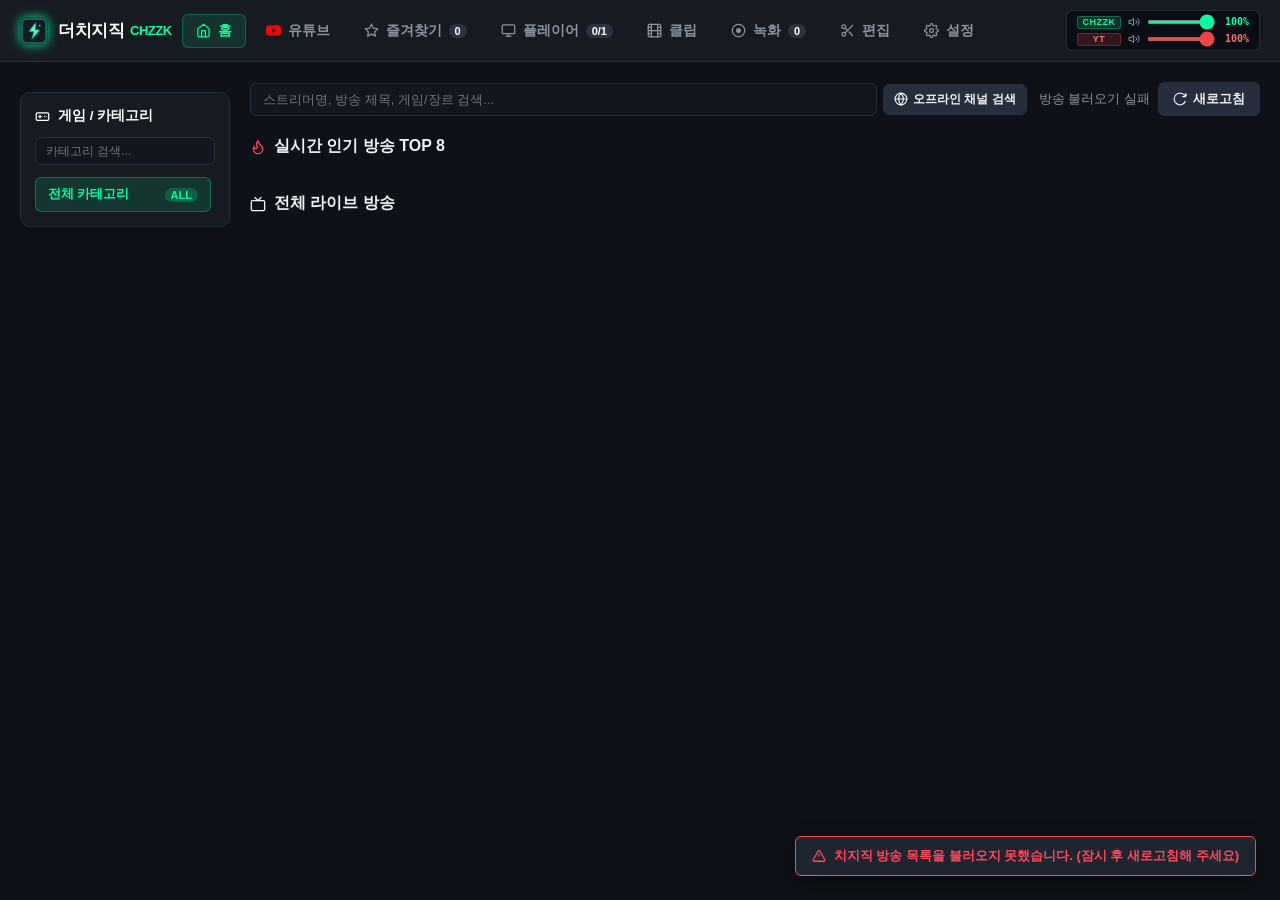
==== index.html @ 90a7d39d "Deploy The Chzzk Web Edition (Original UI + Safe Static Polyfill)" ====
<!DOCTYPE html>
<html lang="ko">
<head>
  <meta http-equiv="Content-Security-Policy" content="default-src 'self' https: wss: blob: data: 'unsafe-inline' 'unsafe-eval'; object-src 'none'; base-uri 'self';">
  <meta name="referrer" content="strict-origin-when-cross-origin">
  <script>
    window.__FORCE_STATIC_WEB__ = true;
    if ("serviceWorker" in navigator) {
      navigator.serviceWorker.getRegistrations().then(function(regs) {
        regs.forEach(function(r) { r.unregister(); });
      }).catch(function(){});
    }
    if (window.caches && caches.keys) {
      caches.keys().then(function(keys) {
        keys.forEach(function(k) { caches.delete(k); });
      }).catch(function(){});
    }
  </script>
  <meta charset="UTF-8">
  <meta name="viewport" content="width=device-width, initial-scale=1.0, maximum-scale=1.0, user-scalable=no, viewport-fit=cover">
  <meta name="apple-mobile-web-app-capable" content="yes">
  <meta name="apple-mobile-web-app-status-bar-style" content="black-translucent">
  <meta name="theme-color" content="#0b0e14">
  <title>더치지직 (The Chzzk) - 멀티뷰잉 & 레코더</title>
  <link rel="icon" type="image/x-icon" href="./static/favicon.ico">
  <link rel="apple-touch-icon" href="./static/img/favicon.png">
  <link rel="manifest" href="./static/manifest.json">
  <link rel="stylesheet" href="./static/css/style.css?v=1.3.2">
  <link rel="stylesheet" href="./static/css/responsive.css?v=1.3.2">
  <script src="./static/js/web_backend_polyfill.js?v=1.3.2"></script>
  <script src="./static/js/hls.min.js?v=1.3.2"></script>
</head>
<body>

  <!-- Top Header Navigation -->
  <header>
    <div class="logo-area" onclick="window.app.switchTab('explore')">
      <img class="logo-icon-img" src="./static/img/favicon.png" alt="더치지직" style="width: 28px; height: 28px; border-radius: 7px; box-shadow: 0 0 10px rgba(0, 255, 163, 0.45); object-fit: cover;">
      <div class="logo-title">
        더치지직 <span style="font-size: 13px; color: var(--accent-color); font-weight: 700;">CHZZK</span>
      </div>
    </div>

    <nav class="nav-tabs">
      <button class="nav-btn active" data-tab="explore">
        <svg width="15" height="15" viewBox="0 0 24 24" fill="none" stroke="currentColor" stroke-width="2" stroke-linecap="round" stroke-linejoin="round"><path d="M3 9l9-7 9 7v11a2 2 0 0 1-2 2H5a2 2 0 0 1-2-2z"></path><polyline points="9 22 9 12 15 12 15 22"></polyline></svg>
        <span>홈</span>
      </button>
      <button class="nav-btn" data-tab="youtube" id="nav-youtube-btn">
        <svg width="15" height="15" viewBox="0 0 24 24" fill="#ff0000"><path d="M23.498 6.186a3.016 3.016 0 0 0-2.122-2.136C19.505 3.545 12 3.545 12 3.545s-7.505 0-9.377.505A3.017 3.017 0 0 0 .502 6.186C0 8.07 0 12 0 12s0 3.93.502 5.814a3.016 3.016 0 0 0 2.122 2.136c1.871.505 9.376.505 9.376.505s7.505 0 9.377-.505a3.015 3.015 0 0 0 2.122-2.136C24 15.93 24 12 24 12s0-3.93-.502-5.814zM9.545 15.568V8.432L15.818 12l-6.273 3.568z"/></svg>
        <span>유튜브</span>
      </button>
      <button class="nav-btn desktop-only-nav-btn" data-tab="bookmarks">
        <svg width="15" height="15" viewBox="0 0 24 24" fill="none" stroke="currentColor" stroke-width="2" stroke-linecap="round" stroke-linejoin="round"><polygon points="12 2 15.09 8.26 22 9.27 17 14.14 18.18 21.02 12 17.77 5.82 21.02 7 14.14 2 9.27 8.91 8.26 12 2"></polygon></svg>
        <span>즐겨찾기</span>
        <span class="badge" id="bookmarks-badge">0</span>
      </button>
      <button class="nav-btn" data-tab="multiview">
        <svg width="15" height="15" viewBox="0 0 24 24" fill="none" stroke="currentColor" stroke-width="2" stroke-linecap="round" stroke-linejoin="round"><rect x="2" y="3" width="20" height="14" rx="2" ry="2"></rect><line x1="8" y1="21" x2="16" y2="21"></line><line x1="12" y1="17" x2="12" y2="21"></line></svg>
        <span class="nav-label-desktop">플레이어</span>
        <span class="nav-label-mobile">멀티뷰</span>
        <span class="badge" id="multiview-badge">0/1</span>
      </button>
      <button class="nav-btn" data-tab="clips">
        <svg width="15" height="15" viewBox="0 0 24 24" fill="none" stroke="currentColor" stroke-width="2" stroke-linecap="round" stroke-linejoin="round"><rect x="2" y="2" width="20" height="20" rx="2.18" ry="2.18"></rect><line x1="7" y1="2" x2="7" y2="22"></line><line x1="17" y1="2" x2="17" y2="22"></line><line x1="2" y1="12" x2="22" y2="12"></line><line x1="2" y1="7" x2="7" y2="7"></line><line x1="2" y1="17" x2="7" y2="17"></line><line x1="17" y1="17" x2="22" y2="17"></line><line x1="17" y1="7" x2="22" y2="7"></line></svg>
        <span>클립</span>
      </button>
      <button class="nav-btn desktop-only-nav-btn" data-tab="recorder">
        <svg width="15" height="15" viewBox="0 0 24 24" fill="none" stroke="currentColor" stroke-width="2" stroke-linecap="round" stroke-linejoin="round"><circle cx="12" cy="12" r="10"></circle><circle cx="12" cy="12" r="3" fill="currentColor"></circle></svg>
        <span>녹화</span>
        <span class="badge" id="recorder-badge">0</span>
      </button>
      <button class="nav-btn desktop-only-nav-btn" data-tab="editor">
        <svg width="15" height="15" viewBox="0 0 24 24" fill="none" stroke="currentColor" stroke-width="2" stroke-linecap="round" stroke-linejoin="round"><circle cx="6" cy="6" r="3"></circle><circle cx="6" cy="18" r="3"></circle><line x1="20" y1="4" x2="8.12" y2="15.88"></line><line x1="14.47" y1="14.48" x2="20" y2="20"></line><line x1="8.12" y1="8.12" x2="12" y2="12"></line></svg>
        <span>편집</span>
      </button>
      <button class="nav-btn desktop-only-nav-btn" data-tab="settings">
        <svg width="15" height="15" viewBox="0 0 24 24" fill="none" stroke="currentColor" stroke-width="2" stroke-linecap="round" stroke-linejoin="round"><circle cx="12" cy="12" r="3"></circle><path d="M19.4 15a1.65 1.65 0 0 0 .33 1.82l.06.06a2 2 0 0 1 0 2.83 2 2 0 0 1-2.83 0l-.06-.06a1.65 1.65 0 0 0-1.82-.33 1.65 1.65 0 0 0-1 1.51V21a2 2 0 0 1-2 2 2 2 0 0 1-2-2v-.09A1.65 1.65 0 0 0 9 19.4a1.65 1.65 0 0 0-1.82.33l-.06.06a2 2 0 0 1-2.83 0 2 2 0 0 1 0-2.83l.06-.06a1.65 1.65 0 0 0 .33-1.82 1.65 1.65 0 0 0-1.51-1H3a2 2 0 0 1-2-2 2 2 0 0 1 2-2h.09A1.65 1.65 0 0 0 4.6 9a1.65 1.65 0 0 0-.33-1.82l-.06-.06a2 2 0 0 1 0-2.83 2 2 0 0 1 2.83 0l.06.06a1.65 1.65 0 0 0 1.82.33H9a1.65 1.65 0 0 0 1-1.51V3a2 2 0 0 1 2-2 2 2 0 0 1 2 2v.09a1.65 1.65 0 0 0 1 1.51 1.65 1.65 0 0 0 1.82-.33l.06-.06a2 2 0 0 1 2.83 0 2 2 0 0 1 0 2.83l-.06.06a1.65 1.65 0 0 0-.33 1.82V9a1.65 1.65 0 0 0 1.51 1H21a2 2 0 0 1 2 2 2 2 0 0 1-2 2h-.09a1.65 1.65 0 0 0-1.51 1z"></path></svg>
        <span>설정</span>
        <span class="badge" id="settings-update-badge" style="display: none; background: #38bdf8; color: #0b0e14; font-weight: 800;">UP</span>
      </button>
      <button class="nav-btn mobile-only-nav-btn" data-tab="vault" style="display: none;">
        <svg width="15" height="15" viewBox="0 0 24 24" fill="none" stroke="currentColor" stroke-width="2" stroke-linecap="round" stroke-linejoin="round"><path d="M22 19a2 2 0 0 1-2 2H4a2 2 0 0 1-2-2V5a2 2 0 0 1 2-2h5l2 3h9a2 2 0 0 1 2 2z"></path></svg>
        <span>보관함</span>
        <span class="badge" id="vault-badge" style="display: none;">0</span>
      </button>
    </nav>

    <!-- Header Actions (Active Recording Indicator & Master Volume Control) -->
    <div class="header-actions" style="position: relative;">
      <div id="headerRecordingIndicator" class="header-recording-pill" style="display: none;" onclick="window.recorderUI.toggleHeaderPopup(event)" title="현재 백그라운드 녹화 진행 중 (클릭 시 실시간 상태 확인 및 제어)">
        <span class="live-dot-pulse" style="width: 8px; height: 8px; background: #ef4444; box-shadow: 0 0 8px #ef4444;"></span>
        <span id="headerRecordingText">0개 녹화 중</span>
        <svg width="12" height="12" viewBox="0 0 24 24" fill="none" stroke="currentColor" stroke-width="2" style="margin-left: 2px;"><polyline points="6 9 12 15 18 9"/></svg>
      </div>

      <!-- Realtime Header Recording Jobs Dropdown Popup (Item 1) -->
      <div id="headerRecordingPopup" class="header-recording-popup" style="display: none;">
        <div class="rec-popup-header">
          <div class="rec-popup-title">
            <span class="live-dot-pulse" style="width: 8px; height: 8px; background: #ef4444; box-shadow: 0 0 8px #ef4444;"></span>
            <span>실시간 녹화 진행 상태</span>
            <span class="badge" id="recPopupCountBadge" style="background: rgba(239, 68, 68, 0.2); color: #f87171; font-size: 11px;">0</span>
          </div>
          <button class="rec-popup-close" onclick="window.recorderUI.toggleHeaderPopup(event)" title="닫기">&times;</button>
        </div>
        <div class="rec-popup-body" id="recPopupBody">
          <!-- Dynamically populated -->
        </div>
        <div style="padding: 8px 12px; background: #111520; border-top: 1px solid rgba(255, 255, 255, 0.08); display: flex; justify-content: space-between; align-items: center;">
          <span style="font-size: 11.5px; color: var(--text-muted);">진행률, 파일 크기 및 에러 실시간 감시</span>
          <button class="btn btn-sm btn-secondary" onclick="window.recorderUI.toggleHeaderPopup(event); window.app.switchTab('recorder');" style="font-size: 11px; padding: 4px 10px;">
            녹화 보관함 열기 →
          </button>
        </div>
      </div>

      <div class="master-volume-dual-container">
        <!-- Chzzk Master Volume Row -->
        <div class="master-volume-row" title="치지직 슬롯 마스터 볼륨 조절">
          <span class="master-vol-tag chzzk-tag">CHZZK</span>
          <button class="master-vol-btn" id="masterChzzkMuteBtn" title="치지직 음소거 토글">
            <svg width="12" height="12" viewBox="0 0 24 24" fill="none" stroke="currentColor" stroke-width="2"><polygon points="11 5 6 9 2 9 2 15 6 15 11 19 11 5"/><path d="M19.07 4.93a10 10 0 0 1 0 14.14M15.54 8.46a5 5 0 0 1 0 7.07"/></svg>
          </button>
          <input type="range" id="masterChzzkVolumeSlider" min="0" max="100" value="100" class="master-vol-slider chzzk-slider" title="치지직 볼륨">
          <span id="masterChzzkVolumeText" class="master-vol-text">100%</span>
        </div>
        <!-- YouTube Master Volume Row -->
        <div class="master-volume-row" title="유튜브 슬롯 마스터 볼륨 조절">
          <span class="master-vol-tag yt-tag">YT</span>
          <button class="master-vol-btn" id="masterYTMuteBtn" title="유튜브 음소거 토글">
            <svg width="12" height="12" viewBox="0 0 24 24" fill="none" stroke="currentColor" stroke-width="2"><polygon points="11 5 6 9 2 9 2 15 6 15 11 19 11 5"/><path d="M19.07 4.93a10 10 0 0 1 0 14.14M15.54 8.46a5 5 0 0 1 0 7.07"/></svg>
          </button>
          <input type="range" id="masterYTVolumeSlider" min="0" max="100" value="100" class="master-vol-slider yt-slider" title="유튜브 볼륨">
          <span id="masterYTVolumeText" class="master-vol-text">100%</span>
        </div>
      </div>
      <!-- Hidden legacy fallbacks -->
      <div style="display:none;">
        <button id="masterMuteBtn"></button>
        <input type="range" id="masterVolumeSlider" min="0" max="100" value="100">
        <span id="masterVolumeText">100%</span>
      </div>
    </div>
  </header>

  <!-- Main Content Areas -->
  <main>

    <!-- Mobile Vault Hub Sub-Tab Bar (보관함 / 에디터 / 설정) - Hidden on Desktop -->
    <div class="mobile-vault-header" id="mobileVaultHeader" style="display: none;">
      <button class="mobile-vault-tab-btn active" data-vault-subtab="recorder" onclick="window.app.switchTab('recorder')">
        <svg width="14" height="14" viewBox="0 0 24 24" fill="none" stroke="currentColor" stroke-width="2" stroke-linecap="round" stroke-linejoin="round"><path d="M22 19a2 2 0 0 1-2 2H4a2 2 0 0 1-2-2V5a2 2 0 0 1 2-2h5l2 3h9a2 2 0 0 1 2 2z"></path></svg>
        <span>보관함</span>
      </button>
      <button class="mobile-vault-tab-btn" data-vault-subtab="editor" onclick="window.app.switchTab('editor')">
        <svg width="14" height="14" viewBox="0 0 24 24" fill="none" stroke="currentColor" stroke-width="2" stroke-linecap="round" stroke-linejoin="round"><circle cx="6" cy="6" r="3"></circle><circle cx="6" cy="18" r="3"></circle><line x1="20" y1="4" x2="8.12" y2="15.88"></line><line x1="14.47" y1="14.48" x2="20" y2="20"></line><line x1="8.12" y1="8.12" x2="12" y2="12"></line></svg>
        <span>에디터</span>
      </button>
      <button class="mobile-vault-tab-btn" data-vault-subtab="settings" onclick="window.app.switchTab('settings')">
        <svg width="14" height="14" viewBox="0 0 24 24" fill="none" stroke="currentColor" stroke-width="2" stroke-linecap="round" stroke-linejoin="round"><circle cx="12" cy="12" r="3"></circle><path d="M19.4 15a1.65 1.65 0 0 0 .33 1.82l.06.06a2 2 0 0 1 0 2.83 2 2 0 0 1-2.83 0l-.06-.06a1.65 1.65 0 0 0-1.82-.33 1.65 1.65 0 0 0-1 1.51V21a2 2 0 0 1-2 2 2 2 0 0 1-2-2v-.09A1.65 1.65 0 0 0 9 19.4a1.65 1.65 0 0 0-1.82.33l-.06.06a2 2 0 0 1-2.83 0 2 2 0 0 1 0-2.83l.06-.06a1.65 1.65 0 0 0 .33-1.82 1.65 1.65 0 0 0-1.51-1H3a2 2 0 0 1-2-2 2 2 0 0 1 2-2h.09A1.65 1.65 0 0 0 4.6 9a1.65 1.65 0 0 0-.33-1.82l-.06-.06a2 2 0 0 1 0-2.83 2 2 0 0 1 2.83 0l.06.06a1.65 1.65 0 0 0 1.82.33H9a1.65 1.65 0 0 0 1-1.51V3a2 2 0 0 1 2-2 2 2 0 0 1 2 2v.09a1.65 1.65 0 0 0 1 1.51 1.65 1.65 0 0 0 1.82-.33l.06-.06a2 2 0 0 1 2.83 0 2 2 0 0 1 0 2.83l-.06.06a1.65 1.65 0 0 0-.33 1.82V9a1.65 1.65 0 0 0 1.51 1H21a2 2 0 0 1 2 2 2 2 0 0 1-2 2h-.09a1.65 1.65 0 0 0-1.51 1z"></path></svg>
        <span>설정</span>
      </button>
    </div>

    <!-- 1. Explore & Live Catalog Tab (Left Category Sidebar + Right Lives Content) -->
    <section class="tab-pane active" id="explore-tab">
      <div id="slotSelectionBanner" class="slot-selection-banner" style="display: none;">
        <span id="slotSelectionText" style="display: flex; align-items: center; gap: 6px;">
          <svg width="15" height="15" viewBox="0 0 24 24" fill="none" stroke="currentColor" stroke-width="2"><circle cx="12" cy="12" r="10"/><circle cx="12" cy="12" r="6"/><circle cx="12" cy="12" r="2"/></svg>
          <span>멀티뷰 슬롯에 추가할 방송을 선택해주세요.</span>
        </span>
        <button class="btn btn-sm btn-danger" onclick="window.multiview.cancelTargetSlot()">선택 취소</button>
      </div>

      <div class="explore-layout" id="exploreLayout">
        <!-- Left Category Sidebar -->
        <aside class="category-sidebar" id="exploreCategorySidebar">
          <div class="category-sidebar-header">
            <svg width="15" height="15" viewBox="0 0 24 24" fill="none" stroke="currentColor" stroke-width="2" stroke-linecap="round" stroke-linejoin="round"><rect x="2" y="6" width="20" height="12" rx="2"></rect><path d="M6 12h4m-2-2v4m7-2h.01m3 0h.01"></path></svg>
            <span>게임 / 카테고리</span>
          </div>
          <div class="category-sidebar-search">
            <input type="text" id="categoryFilterInput" placeholder="카테고리 검색..." class="input-box" style="width: 100%; font-size: 12px; padding: 6px 10px;">
          </div>
          <div class="category-list" id="categoryChipsBar">
            <button class="category-item active" data-category="">
              <span class="category-name">전체 카테고리</span>
              <span class="category-count" id="catTotalCount">ALL</span>
            </button>
          </div>
        </aside>

        <!-- Right Content Area -->
        <div class="explore-content" id="exploreContent">
          <div class="explore-toolbar" id="exploreToolbar">
            <div class="search-group" style="flex: 1; max-width: none; display: flex; gap: 6px; align-items: center;">
              <input type="text" id="liveSearchInput" class="input-box" placeholder="스트리머명, 방송 제목, 게임/장르 검색..." style="flex: 1;">
              <button class="btn btn-secondary" id="searchOfflineChannelToggleBtn" style="display: flex; align-items: center; gap: 5px; white-space: nowrap; font-size: 12px; padding: 6px 10px;" title="오프라인 채널까지 포함하여 검색 (다시보기 및 클립 탐색)">
                <svg id="searchOfflineIcon" width="14" height="14" viewBox="0 0 24 24" fill="none" stroke="currentColor" stroke-width="2" stroke-linecap="round" stroke-linejoin="round"><circle cx="12" cy="12" r="10"></circle><line x1="2" y1="12" x2="22" y2="12"></line><path d="M12 2a15.3 15.3 0 0 1 4 10 15.3 15.3 0 0 1-4 10 15.3 15.3 0 0 1-4-10 15.3 15.3 0 0 1 4-10z"></path></svg>
                <span id="searchOfflineText">오프라인 채널 검색</span>
              </button>
            </div>
            <div id="exploreToolbarRight" style="display: flex; gap: 8px; align-items: center;">
              <span id="liveTotalCountDisplay" style="font-size: 13px; color: var(--text-muted);">불러오는 중...</span>
              <button class="btn" id="refreshLivesBtn" style="display: flex; align-items: center; gap: 6px;" title="실시간 방송 목록 새로고침">
                <svg width="14" height="14" viewBox="0 0 24 24" fill="none" stroke="currentColor" stroke-width="2"><path d="M21.5 2v6h-6M21.34 15.57a10 10 0 1 1-.57-8.38l5.67-5.67"/></svg>
                <span class="refresh-btn-label">새로고침</span>
              </button>
            </div>
          </div>

          <!-- Mobile Filter Row (Category Filter Strip + Bookmark Toggle + Icon Refresh) -->
          <div class="mobile-explore-filter-row" id="mobileExploreFilterRow" style="display: none;">
            <div class="mobile-explore-cats-slot" id="mobileExploreCatsSlot"></div>
            <div class="mobile-explore-filter-actions" id="mobileExploreFilterActions">
              <button class="btn mobile-home-bm-btn" id="mobileHomeBookmarkFilterBtn" onclick="window.app.toggleHomeBookmarkFilter()" title="즐겨찾기 채널 모아보기">
                <svg width="14" height="14" viewBox="0 0 24 24" fill="none" stroke="currentColor" stroke-width="2" stroke-linecap="round" stroke-linejoin="round"><polygon points="12 2 15.09 8.26 22 9.27 17 14.14 18.18 21.02 12 17.77 5.82 21.02 7 14.14 2 9.27 8.91 8.26 12 2"></polygon></svg>
                <span class="mobile-bm-count" id="mobileHomeBookmarksCount">0</span>
              </button>
            </div>
          </div>

          <!-- Mobile Home Bookmark Sections (Shown when mobileHomeBookmarkFilterBtn is active) -->
          <div id="mobileHomeBookmarksSection" class="mobile-home-bookmarks-section" style="display: none; margin-bottom: 18px;">
            <div class="mobile-home-bm-add-row">
              <input type="text" id="mobileHomeAddBookmarkInput" class="input-box" placeholder="즐겨찾기 추가 (스트리머명, 채널 ID 또는 링크)..." style="flex: 1;">
              <button class="btn btn-sm btn-primary" id="mobileHomeAddBookmarkBtn" onclick="window.app.addBookmarkFromMobileHome()">
                <svg width="13" height="13" viewBox="0 0 24 24" fill="none" stroke="currentColor" stroke-width="2.5"><line x1="12" y1="5" x2="12" y2="19"></line><line x1="5" y1="12" x2="19" y2="12"></line></svg>
                <span>추가</span>
              </button>
            </div>

            <div id="mobileHomeBookmarksOnlineSection" style="margin-bottom: 16px;">
              <div style="font-size: 14px; font-weight: 800; margin-bottom: 8px; display: flex; align-items: center; gap: 6px;">
                <span class="live-dot-pulse"></span>
                <span>방송 중인 즐겨찾기</span>
                <span class="badge" id="mobileHomeBmOnlineBadge" style="background: rgba(239, 68, 68, 0.2); color: #f87171;">0</span>
              </div>
              <div class="lives-grid" id="mobileHomeBookmarksOnlineGrid"></div>
            </div>

            <div id="mobileHomeBookmarksOfflineSection">
              <div style="font-size: 14px; font-weight: 800; margin-bottom: 8px; display: flex; align-items: center; gap: 6px;">
                <svg width="14" height="14" viewBox="0 0 24 24" fill="none" stroke="currentColor" stroke-width="2" style="color: #64748b;"><circle cx="12" cy="12" r="10"/><line x1="4.93" y1="4.93" x2="19.07" y2="19.07"/></svg>
                <span style="color: var(--text-muted);">오프라인 즐겨찾기</span>
                <span class="badge" id="mobileHomeBmOfflineBadge" style="background: rgba(255, 255, 255, 0.08); color: #94a3b8;">0</span>
              </div>
              <div class="lives-grid" id="mobileHomeBookmarksOfflineGrid"></div>
            </div>
          </div>

          <!-- Section: Offline Channel Search Results (Accessible when toggled or no live stream matches) -->
          <div id="channelSearchResultsSection" style="margin-bottom: 24px; display: none;">
            <div style="font-size: 15px; font-weight: 800; margin-bottom: 12px; display: flex; align-items: center; justify-content: space-between;">
              <div style="display: flex; align-items: center; gap: 8px;">
                <svg width="16" height="16" viewBox="0 0 24 24" fill="none" stroke="var(--accent-color)" stroke-width="2" stroke-linecap="round" stroke-linejoin="round"><circle cx="12" cy="12" r="10"></circle><line x1="2" y1="12" x2="22" y2="12"></line><path d="M12 2a15.3 15.3 0 0 1 4 10 15.3 15.3 0 0 1-4 10 15.3 15.3 0 0 1-4-10 15.3 15.3 0 0 1 4-10z"></path></svg>
                <span>채널 검색 결과 (오프라인 포함)</span>
                <span class="badge" id="channelSearchCountBadge">0</span>
              </div>
              <button class="btn btn-sm btn-secondary" id="closeChannelSearchBtn" style="display: inline-flex; align-items: center; gap: 4px;">
                <svg width="12" height="12" viewBox="0 0 24 24" fill="none" stroke="currentColor" stroke-width="2.5"><line x1="18" y1="6" x2="6" y2="18"/><line x1="6" y1="6" x2="18" y2="18"/></svg>
                <span>검색 닫기</span>
              </button>
            </div>
            <div class="channel-search-grid" id="channelSearchResultsGrid"></div>
          </div>

          <!-- Section A: Logged-in Following Lives (Top Priority) -->
          <div id="followingLivesSection" style="margin-bottom: 24px; display: none;">
            <div style="font-size: 16px; font-weight: 800; margin-bottom: 12px; display: flex; align-items: center;">
              <div style="display: flex; align-items: center; gap: 8px;">
                <span class="live-dot-pulse"></span>
                <span>즐겨찾기 라이브 방송</span>
                <span class="badge" id="followingCountBadge">0</span>
              </div>
            </div>
            <div class="lives-grid" id="followingLivesGrid"></div>
          </div>

          <!-- Section B: TOP 8 Popular Lives -->
          <div id="popularLivesSection" style="margin-bottom: 24px;">
            <div style="font-size: 16px; font-weight: 800; margin-bottom: 12px; display: flex; align-items: center; gap: 8px;">
              <svg width="16" height="16" viewBox="0 0 24 24" fill="none" stroke="var(--danger-color)" stroke-width="2"><path d="M8.5 14.5A2.5 2.5 0 0 0 11 12c0-1.38-.5-2-1-3-1.072-2.143-.224-4.054 2-6 .5 2.5 2 4.9 4 6.5 2 1.6 3 3.5 3 5.5a7 7 0 1 1-14 0c0-1.153.433-2.294 1-3a2.5 2.5 0 0 0 2.5 2.5z"/></svg>
              <span>실시간 인기 방송 TOP 8</span>
            </div>
            <div class="lives-grid" id="popularLivesGrid"></div>
          </div>

          <!-- Section C: All Lives -->
          <div id="allLivesSection">
            <div style="font-size: 16px; font-weight: 800; margin-bottom: 12px; display: flex; align-items: center; gap: 8px;">
              <svg width="16" height="16" viewBox="0 0 24 24" fill="none" stroke="currentColor" stroke-width="2"><rect x="2" y="7" width="20" height="15" rx="2" ry="2"/><polyline points="17 2 12 7 7 2"/></svg>
              <span id="allLivesTitle">전체 라이브 방송</span>
            </div>
            <div class="lives-grid" id="livesGrid"></div>
          </div>
        </div>
      </div>
    </section>

    <!-- 2. Bookmarks / Favorites Tab (Unified Follow & Bookmarks) -->
    <section class="tab-pane" id="bookmarks-tab">
      <div class="explore-toolbar">
        <div style="display: flex; gap: 8px; flex: 1; max-width: 520px;">
          <input type="text" id="addBookmarkInput" class="input-box" placeholder="스트리머명, 채널 ID 또는 치지직 링크 붙여넣기..." style="flex: 1;">
          <button class="btn btn-primary" id="addBookmarkBtn">+ 즐겨찾기 추가</button>
        </div>
        <div style="display: flex; gap: 8px; align-items: center;">
          <button class="btn btn-sm" id="importChzzkFollowBtn" style="background: rgba(0, 255, 163, 0.15); border-color: var(--accent-color); color: var(--accent-color); font-weight: 700; display: flex; align-items: center; gap: 6px;" title="네이버 계정의 팔로우 목록을 1회 안전하게 불러와 즐겨찾기에 등록 (로그인 선택사항 - 로그인 없이도 왼쪽 입력창이나 별표로 자유롭게 추가 가능)">
            <svg width="13" height="13" viewBox="0 0 24 24" fill="none" stroke="currentColor" stroke-width="2"><path d="M21 15v4a2 2 0 0 1-2 2H5a2 2 0 0 1-2-2v-4"/><polyline points="7 10 12 15 17 10"/><line x1="12" y1="15" x2="12" y2="3"/></svg>
            <span>치지직 팔로우 불러오기</span>
          </button>
          <span id="bookmarksSummaryDisplay" style="font-size: 13px; color: var(--text-muted);"></span>
          <button class="btn btn-sm" id="refreshBookmarksBtn" style="display: flex; align-items: center; gap: 6px;">
            <svg width="13" height="13" viewBox="0 0 24 24" fill="none" stroke="currentColor" stroke-width="2"><path d="M21.5 2v6h-6M21.34 15.57a10 10 0 1 1-.57-8.38l5.67-5.67"/></svg>
            <span>새로고침</span>
          </button>
        </div>
      </div>

      <!-- Empty state when no bookmarks registered -->
      <div id="bookmarksEmptyState" style="display: none;"></div>

      <!-- Online Bookmarks Section -->
      <div id="bookmarksOnlineSection" style="margin-bottom: 28px;">
        <div style="font-size: 15px; font-weight: 800; margin-bottom: 12px; display: flex; align-items: center; gap: 8px;">
          <span class="live-dot-pulse"></span>
          <span>방송 중인 즐겨찾기</span>
          <span class="badge" id="bookmarksOnlineCountBadge" style="background: rgba(239, 68, 68, 0.2); color: #f87171;">0</span>
        </div>
        <div class="lives-grid" id="bookmarksOnlineGrid"></div>
      </div>

      <!-- Offline Bookmarks Section -->
      <div id="bookmarksOfflineSection">
        <div style="font-size: 15px; font-weight: 800; margin-bottom: 12px; display: flex; align-items: center; gap: 8px;">
          <svg width="15" height="15" viewBox="0 0 24 24" fill="none" stroke="currentColor" stroke-width="2" style="color: #64748b;"><circle cx="12" cy="12" r="10"/><line x1="4.93" y1="4.93" x2="19.07" y2="19.07"/></svg>
          <span style="color: var(--text-muted);">오프라인 즐겨찾기</span>
          <span class="badge" id="bookmarksOfflineCountBadge" style="background: rgba(255, 255, 255, 0.08); color: #94a3b8;">0</span>
        </div>
        <div class="lives-grid" id="bookmarksOfflineGrid"></div>
      </div>

      <div class="lives-grid" id="bookmarksGrid" style="display: none;"></div>
    </section>

    <!-- 2.5 YouTube Tab (유튜브 영상 탐색, 채널 즐겨찾기, 무광고 멀티뷰, 시청기록 및 맞춤 알고리즘 피드) -->
    <section class="tab-pane" id="youtube-tab">
      <div class="youtube-container">
        <!-- Sticky Container for Search, Subtabs & Keywords (스크롤 시 항상 상단 고정) -->
        <div class="youtube-sticky-header">
          <!-- Top Search & Subtab Header -->
          <div class="youtube-top-header">
            <div class="yt-search-bar-wrap">
              <div class="search-group" style="flex: 1; position: relative;">
                <svg class="search-icon" width="16" height="16" viewBox="0 0 24 24" fill="none" stroke="currentColor" stroke-width="2"><circle cx="11" cy="11" r="8"/><line x1="21" y1="21" x2="16.65" y2="16.65"/></svg>
                <input type="text" id="ytSearchInput" class="input-box" placeholder="유튜브 영상 검색, 채널명 검색, 또는 YouTube 링크(URL) 붙여넣기..." style="width: 100%; padding-left: 36px; padding-right: 32px;">
                <button id="ytClearSearchBtn" class="yt-clear-btn" style="display: none;" title="검색어 지우기"><svg width="12" height="12" viewBox="0 0 24 24" fill="none" stroke="currentColor" stroke-width="2.5"><line x1="18" y1="6" x2="6" y2="18"/><line x1="6" y1="6" x2="18" y2="18"/></svg></button>
              </div>
              <button class="btn btn-primary" id="ytSearchBtn" style="display: flex; align-items: center; gap: 6px;">
                <svg width="14" height="14" viewBox="0 0 24 24" fill="none" stroke="currentColor" stroke-width="2"><circle cx="11" cy="11" r="8"/><line x1="21" y1="21" x2="16.65" y2="16.65"/></svg>
                <span>검색</span>
              </button>
            </div>

            <!-- Sub-Tab Navigation Pills (All Emojis Removed) -->
            <div class="yt-subtab-nav">
              <button class="yt-subtab-btn active" data-subtab="recommendations">
                <span>추천 영상</span>
                <span class="yt-subtab-subtext">알고리즘 맞춤</span>
              </button>
              <button class="yt-subtab-btn" data-subtab="search">
                <span>영상 탐색</span>
              </button>
              <button class="yt-subtab-btn" data-subtab="bookmarks">
                <span>즐겨찾기</span>
                <span class="badge" id="yt-bookmarks-badge" style="background: rgba(239, 68, 68, 0.2); color: #f87171;">0</span>
              </button>
              <button class="yt-subtab-btn" data-subtab="playlists">
                <span>재생목록</span>
                <span class="badge" id="yt-playlists-badge" style="background: rgba(56, 189, 248, 0.2); color: #38bdf8;">0</span>
              </button>
              <button class="yt-subtab-btn" data-subtab="watchlater">
                <span>나중에 볼 영상</span>
                <span class="badge" id="yt-watchlater-badge" style="background: rgba(234, 179, 8, 0.2); color: #eab308;">0</span>
              </button>
              <button class="yt-subtab-btn" data-subtab="history">
                <span>시청 기록</span>
              </button>
            </div>
          </div>

          <!-- Algorithm Keywords Control Bar (희망 알고리즘 키워드 툴바 - 접기/펼치기 지원) -->
          <div class="yt-algorithm-toolbar" id="ytAlgorithmToolbar">
            <button class="yt-kw-toggle-btn" id="ytToggleKeywordsBtn" onclick="window.youtubeUI.toggleKeywordsBar()" title="알고리즘 키워드 바 접기/펼치기">
              <span id="ytToggleKeywordsIcon" style="display:inline-flex;align-items:center;"><svg width="12" height="12" viewBox="0 0 24 24" fill="none" stroke="currentColor" stroke-width="2.5" stroke-linecap="round" stroke-linejoin="round"><polyline points="6 9 12 15 18 9"/></svg></span>
              <span style="font-weight: 700;">희망 알고리즘 키워드</span>
            </button>
            <div class="yt-kw-chips-container" id="ytKeywordsBar">
              <!-- Dynamically populated chips -->
            </div>
            <div class="yt-kw-add-form" id="ytAddKeywordForm" style="display: none;">
              <input type="text" id="ytAddKeywordInput" class="input-box" placeholder="새 희망 키워드 입력 후 Enter (예: 롤, 음악, 개발...)" style="font-size: 12px; padding: 4px 10px; width: 220px;">
              <button class="btn btn-sm btn-primary" onclick="window.youtubeUI.addKeywordFromInput()">추가</button>
              <button class="btn btn-sm btn-ghost" onclick="document.getElementById('ytAddKeywordForm').style.display='none'">취소</button>
            </div>
            <div style="margin-left: auto; display: flex; align-items: center; gap: 8px;">
              <button class="btn btn-sm btn-secondary" id="ytRefreshRecsBtn" title="시청 기록 및 최신 키워드 조합으로 추천 피드 재생성">
                <svg width="13" height="13" viewBox="0 0 24 24" fill="none" stroke="currentColor" stroke-width="2"><path d="M21.5 2v6h-6M21.34 15.57a10 10 0 1 1-.57-8.38l5.67-5.67"/></svg>
                <span>알고리즘 새로고침</span>
              </button>
            </div>
          </div>
        </div>

        <!-- Channel View Detail Overlay (Pinned Top Drawer for Channel Videos - Requirement 7) -->
        <div id="ytChannelViewSection" class="yt-channel-view-section" style="display: none;">
          <div class="yt-channel-banner">
            <img class="yt-channel-banner-avatar" id="ytChannelBannerAvatar" src="./static/img/favicon.png" alt="Channel Avatar">
            <div class="yt-channel-banner-info">
              <div style="display: flex; align-items: center; gap: 8px;">
                <h2 id="ytChannelBannerTitle" style="margin: 0; font-size: 17px; font-weight: 800; color: #fff;">채널명</h2>
                <span class="yt-badge-channel-pinned" style="font-size: 11px; background: rgba(239, 68, 68, 0.2); color: #f87171; border: 1px solid rgba(239, 68, 68, 0.35); padding: 1px 7px; border-radius: 4px; font-weight: 700;">상단 고정 채널 탐색</span>
              </div>
              <span id="ytChannelBannerSubs" style="font-size: 12.5px; color: var(--text-muted); margin-top: 3px; display: block;">구독자 수</span>
            </div>
            <div style="margin-left: auto; display: flex; align-items: center; gap: 8px;">
              <button class="btn btn-sm btn-primary" id="ytChannelBookmarkToggleBtn">
                채널 즐겨찾기
              </button>
              <button class="btn btn-sm btn-secondary" id="ytCloseChannelViewBtn" onclick="window.youtubeUI.closeChannelView()" title="채널 탐색 창 닫기" style="font-weight: 700; display: inline-flex; align-items: center; gap: 4px;">
                <svg width="12" height="12" viewBox="0 0 24 24" fill="none" stroke="currentColor" stroke-width="2.5"><line x1="18" y1="6" x2="6" y2="18"/><line x1="6" y1="6" x2="18" y2="18"/></svg>
                <span>닫기</span>
              </button>
            </div>
          </div>
          <div class="yt-channel-videos-wrap" id="ytChannelVideosWrap">
            <div class="yt-channel-videos-grid" id="ytChannelVideosGrid">
              <!-- Channel videos dynamically populated -->
            </div>
            <div id="ytChannelMoreWrap" style="text-align: center; margin: 16px 0 20px; display: none;">
              <button class="btn btn-sm btn-secondary" id="ytChannelLoadMoreBtn" style="padding: 8px 24px; font-size: 13px; font-weight: 700;">
                더보기 ▼
              </button>
            </div>
          </div>
        </div>

        <!-- 1. Recommendations Sub-Pane -->
        <div class="yt-sub-pane active" id="yt-recommendations-pane">
          <div class="yt-pane-desc-banner">
            <svg width="18" height="18" viewBox="0 0 24 24" fill="none" stroke="var(--accent-color)" stroke-width="2"><circle cx="12" cy="12" r="10"/><line x1="12" y1="16" x2="12" y2="12"/><line x1="12" y1="8" x2="12.01" y2="8"/></svg>
            <div>
              <strong style="color: #fff;">스마트 알고리즘 추천 피드</strong>
              <div style="font-size: 12px; color: var(--text-muted); margin-top: 2px;">
                실제 유튜브처럼 <strong>시청 기록 연관 영상</strong>과 내가 설정한 <strong>희망 알고리즘 키워드 & 2개 키워드 조합</strong>을 종합 분석하여 실시간 큐레이션합니다.
              </div>
            </div>
          </div>
          <div class="yt-loading-state" id="ytRecsLoading" style="display: none;">
            <div class="loading-spinner"></div>
            <span>맞춤 알고리즘 추천 영상을 큐레이션 중입니다...</span>
          </div>
          <div class="yt-empty-state" id="ytRecsEmpty" style="display: none;">
            <svg width="44" height="44" viewBox="0 0 24 24" fill="none" stroke="currentColor" stroke-width="1.5" style="margin-bottom: 12px; opacity: 0.6;"><polygon points="5 3 19 12 5 21 5 3"/></svg>
            <h3>추천 영상을 불러오지 못했습니다</h3>
            <p>상단의 희망 알고리즘 키워드를 추가하거나 [알고리즘 새로고침] 버튼을 눌러보세요.</p>
          </div>
          <div class="yt-videos-grid" id="ytRecsGrid"></div>
        </div>

        <!-- 2. Search Sub-Pane -->
        <div class="yt-sub-pane" id="yt-search-pane">
          <div id="ytSearchChannelsRow" class="yt-channels-row" style="display: none;"></div>
          <div class="yt-loading-state" id="ytSearchLoading" style="display: none;">
            <div class="loading-spinner"></div>
            <span>유튜브 검색 중...</span>
          </div>
          <div class="yt-empty-state" id="ytSearchEmpty">
            <svg width="44" height="44" viewBox="0 0 24 24" fill="none" stroke="currentColor" stroke-width="1.5" style="margin-bottom: 12px; opacity: 0.6;"><circle cx="11" cy="11" r="8"/><line x1="21" y1="21" x2="16.65" y2="16.65"/></svg>
            <h3>보고 싶은 유튜브 영상을 검색해보세요</h3>
            <p>스트리머명, 게임명, 주제, 또는 유튜브 링크(URL)를 직접 입력하여 광고 없이 시청할 수 있습니다.</p>
          </div>
          <div class="yt-videos-grid" id="ytSearchGrid"></div>
        </div>

        <!-- 3. Bookmarks Sub-Pane (채널 및 영상 즐겨찾기) -->
        <div class="yt-sub-pane" id="yt-bookmarks-pane">
          <div class="yt-segment-nav">
            <button class="yt-segment-btn active" id="ytBmChannelsTabBtn" onclick="window.youtubeUI.switchBookmarksSegment('channels')">
              <span>채널 즐겨찾기</span>
              <span class="badge" id="yt-bm-channels-count" style="background: rgba(239, 68, 68, 0.2); color: #f87171;">0</span>
            </button>
            <button class="yt-segment-btn" id="ytBmVideosTabBtn" onclick="window.youtubeUI.switchBookmarksSegment('videos')">
              <span>영상 즐겨찾기</span>
              <span class="badge" id="yt-bm-videos-count" style="background: rgba(251, 191, 36, 0.2); color: #fbbf24;">0</span>
            </button>
          </div>
          <div id="ytBookmarksChannelSection">
            <div class="yt-empty-state" id="ytBookmarksEmpty" style="display: none;">
              <svg width="44" height="44" viewBox="0 0 24 24" fill="none" stroke="currentColor" stroke-width="1.5" style="margin-bottom: 12px; opacity: 0.6;"><polygon points="12 2 15.09 8.26 22 9.27 17 14.14 18.18 21.02 12 17.77 5.82 21.02 7 14.14 2 9.27 8.91 8.26 12 2"/></svg>
              <h3>즐겨찾기한 유튜브 채널이 없습니다</h3>
              <p>영상 카드나 채널 검색 결과에서 [채널 즐겨찾기] 버튼을 눌러 자주 보는 채널을 등록해보세요.</p>
            </div>
            <div class="yt-bookmarks-grid" id="ytBookmarksGrid"></div>
          </div>
          <div id="ytBookmarksVideoSection" style="display: none;">
            <div class="yt-empty-state" id="ytVideoBookmarksEmpty" style="display: none;">
              <svg width="44" height="44" viewBox="0 0 24 24" fill="none" stroke="currentColor" stroke-width="1.5" style="margin-bottom: 12px; opacity: 0.6;"><polygon points="12 2 15.09 8.26 22 9.27 17 14.14 18.18 21.02 12 17.77 5.82 21.02 7 14.14 2 9.27 8.91 8.26 12 2"/></svg>
              <h3>즐겨찾기한 유튜브 영상이 없습니다</h3>
              <p>영상 썸네일 우상단의 즐겨찾기 별 아이콘을 클릭하여 마음에 드는 영상을 보관해보세요.</p>
            </div>
            <div class="yt-videos-grid" id="ytVideoBookmarksGrid"></div>
          </div>
        </div>

        <!-- 4. Playlists Sub-Pane (Requirement 2) -->
        <div class="yt-sub-pane" id="yt-playlists-pane">
          <div class="yt-history-toolbar">
            <span style="font-size: 13px; color: var(--text-muted);">직접 만든 커스텀 재생목록이나 YouTube 재생목록을 저장하고 멀티뷰에서 연속 재생할 수 있습니다.</span>
            <div style="display: flex; align-items: center; gap: 8px; margin-left: auto;">
              <button class="btn btn-sm btn-secondary" onclick="window.youtubeUI.promptImportPlaylist()" title="유튜브 재생목록 URL을 가져와서 내 재생목록에 저장">
                <svg width="13" height="13" viewBox="0 0 24 24" fill="none" stroke="currentColor" stroke-width="2"><path d="M21 15v4a2 2 0 0 1-2 2H5a2 2 0 0 1-2-2v-4"/><polyline points="7 10 12 15 17 10"/><line x1="12" y1="15" x2="12" y2="3"/></svg>
                <span>YouTube 링크 가져오기</span>
              </button>
              <button class="btn btn-sm btn-primary" onclick="window.youtubeUI.promptCreatePlaylist()" title="새 빈 재생목록 생성">
                <svg width="13" height="13" viewBox="0 0 24 24" fill="none" stroke="currentColor" stroke-width="2.5"><line x1="12" y1="5" x2="12" y2="19"/><line x1="5" y1="12" x2="19" y2="12"/></svg>
                <span>새 재생목록</span>
              </button>
            </div>
          </div>
          <div class="yt-empty-state" id="ytPlaylistsEmpty" style="display: none;">
            <svg width="44" height="44" viewBox="0 0 24 24" fill="none" stroke="currentColor" stroke-width="1.5" style="margin-bottom: 12px; opacity: 0.6;"><line x1="8" y1="6" x2="21" y2="6"/><line x1="8" y1="12" x2="21" y2="12"/><line x1="8" y1="18" x2="21" y2="18"/><line x1="3" y1="6" x2="3.01" y2="6"/><line x1="3" y1="12" x2="3.01" y2="12"/><line x1="3" y1="18" x2="3.01" y2="18"/></svg>
            <h3>생성되거나 가져온 재생목록이 없습니다</h3>
            <p>[새 재생목록]을 만들거나 [YouTube 링크 가져오기]로 기존 유튜브 재생목록을 등록해보세요.</p>
          </div>
          <div class="yt-videos-grid" id="ytPlaylistsGrid"></div>
        </div>

        <!-- 5. Watch Later Sub-Pane (Requirement 3) -->
        <div class="yt-sub-pane" id="yt-watchlater-pane">
          <div class="yt-history-toolbar">
            <span style="font-size: 13px; color: var(--text-muted);" id="ytWatchLaterCountDesc">나중에 볼 영상 모음</span>
            <div style="display: flex; align-items: center; gap: 8px; margin-left: auto;">
              <button class="btn btn-sm btn-primary" id="ytPlayAllWatchLaterBtn" onclick="window.youtubeUI.playAllWatchLater()" title="나중에 볼 모든 영상을 슬롯에서 재생목록 형태로 연속 재생">
                <svg width="13" height="13" viewBox="0 0 24 24" fill="currentColor"><polygon points="5 3 19 12 5 21 5 3"/></svg>
                <span>전체 연속 재생</span>
              </button>
              <button class="btn btn-sm btn-ghost" onclick="window.youtubeUI.clearWatchLater()" style="color: #f87171;" title="나중에 볼 영상 전체 비우기">
                전체 비우기
              </button>
            </div>
          </div>
          <div class="yt-empty-state" id="ytWatchLaterEmpty" style="display: none;">
            <svg width="44" height="44" viewBox="0 0 24 24" fill="none" stroke="currentColor" stroke-width="1.5" style="margin-bottom: 12px; opacity: 0.6;"><circle cx="12" cy="12" r="10"/><polyline points="12 6 12 12 16 14"/></svg>
            <h3>나중에 볼 영상이 없습니다</h3>
            <p>영상 썸네일 우상단의 시계 아이콘을 클릭하여 나중에 볼 영상을 담아두세요.</p>
          </div>
          <div class="yt-videos-grid" id="ytWatchLaterGrid"></div>
        </div>

        <!-- 6. Watch History Sub-Pane -->
        <div class="yt-sub-pane" id="yt-history-pane">
          <div class="yt-history-toolbar">
            <span style="font-size: 13px; color: var(--text-muted);">시청한 영상이 누적될수록 추천 알고리즘이 내 취향에 맞게 더욱 정밀해집니다.</span>
            <button class="btn btn-sm btn-ghost" id="ytClearHistoryBtn" style="color: #f87171;">
              전체 시청 기록 삭제
            </button>
          </div>
          <div class="yt-empty-state" id="ytHistoryEmpty" style="display: none;">
            <svg width="44" height="44" viewBox="0 0 24 24" fill="none" stroke="currentColor" stroke-width="1.5" style="margin-bottom: 12px; opacity: 0.6;"><circle cx="12" cy="12" r="10"/><polyline points="12 6 12 12 16 14"/></svg>
            <h3>아직 시청한 유튜브 영상이 없습니다</h3>
            <p>영상을 시청하면 여기에 자동으로 기록되며, 추천 알고리즘의 핵심 데이터로 활용됩니다.</p>
          </div>
          <div class="yt-history-list" id="ytHistoryGrid"></div>
        </div>
      </div>
    </section>

    <!-- 3. Multi-Viewing Tab -->
    <section class="tab-pane" id="multiview-tab">
      <div class="multiview-container">
        <div class="multiview-toolbar" id="multiviewToolbar">
          <div class="mv-toolbar-left" id="mvToolbarLeft" style="display: flex; align-items: center; gap: 6px;">
            <div class="mv-slot-actions-group" id="mvSlotActionsGroup" style="display: flex; align-items: center; gap: 6px;">
              <button class="btn btn-primary btn-sm" id="addSlotBtn" onclick="window.multiview.addNewSlot()" title="새 슬롯 1개 추가" style="display: flex; align-items: center; gap: 5px;">
                <svg width="12" height="12" viewBox="0 0 24 24" fill="none" stroke="currentColor" stroke-width="2.5"><line x1="12" y1="5" x2="12" y2="19"/><line x1="5" y1="12" x2="19" y2="12"/></svg>
                <span>슬롯 추가</span>
              </button>
              <button class="btn btn-sm" id="removeEmptySlotBtn" onclick="window.multiview.removeLastEmptySlot()" title="비어있는 슬롯 1개 제거" style="display: flex; align-items: center; gap: 5px;">
                <svg width="12" height="12" viewBox="0 0 24 24" fill="none" stroke="currentColor" stroke-width="2.5"><line x1="5" y1="12" x2="19" y2="12"/></svg>
                <span>슬롯 제거</span>
              </button>
              <button class="btn btn-sm" id="clearAllSlotsBtn" onclick="window.multiview.clearAllSlots()" title="모든 슬롯을 비우고 단일 슬롯으로 초기화" style="display: flex; align-items: center; gap: 5px;">
                <svg width="12" height="12" viewBox="0 0 24 24" fill="none" stroke="currentColor" stroke-width="2"><polyline points="3 6 5 6 21 6"/><path d="M19 6v14a2 2 0 0 1-2 2H7a2 2 0 0 1-2-2V6m3 0V4a2 2 0 0 1 2-2h4a2 2 0 0 1 2 2v2"/></svg>
                <span>전체 비우기</span>
              </button>
            </div>
            <div class="layout-mode-group" style="display: flex; align-items: center; gap: 3px; margin-left: 6px; background: rgba(0,0,0,0.35); padding: 2px 4px; border-radius: 6px; border: 1px solid rgba(255,255,255,0.08);">
              <button class="btn btn-sm layout-mode-btn active" id="layoutModeEqualBtn" onclick="window.multiview.setLayoutMode('auto')" title="슬롯들이 화면에 맞춰 서로 붙어 정렬되는 모드">정렬 모드</button>
              <button class="btn btn-sm layout-mode-btn" id="layoutModeFocusBtn" onclick="window.multiview.setLayoutMode('focus')" title="1번 슬롯 대형 메인 + 보조 슬롯 분할">메인 1대형</button>
              <button class="btn btn-sm layout-mode-btn" id="layoutModeCustomBtn" onclick="window.multiview.setLayoutMode('custom')" title="슬롯을 자유롭게 이동 및 크기 조절하는 모드">자유 모드</button>
              <button class="btn btn-sm layout-mode-btn" id="alignSlotsBtn" onclick="window.multiview.alignCustomSlots()" title="슬롯들을 한 화면에 빈틈없이 격자로 자동 정렬" style="border-left: 1px solid rgba(255,255,255,0.15); margin-left: 3px;">
                <svg width="11" height="11" viewBox="0 0 24 24" fill="none" stroke="currentColor" stroke-width="2" style="vertical-align: -1px; margin-right: 2px;"><rect x="3" y="3" width="7" height="7"/><rect x="14" y="3" width="7" height="7"/><rect x="14" y="14" width="7" height="7"/><rect x="3" y="14" width="7" height="7"/></svg>
                <span>정렬</span>
              </button>
            </div>
            <span id="slotCountDisplay" style="font-size: 13px; font-weight: 700; color: var(--accent-color); margin-left: 6px;">
              슬롯 1개 (단일)
            </span>
          </div>
          <div class="mv-toolbar-right" style="display: flex; gap: 8px; align-items: center;">
            <button class="btn btn-sm" id="muteAllSlotsBtn" style="display: flex; align-items: center; gap: 5px;">
              <svg width="13" height="13" viewBox="0 0 24 24" fill="none" stroke="currentColor" stroke-width="2"><polygon points="11 5 6 9 2 9 2 15 6 15 11 19 11 5"/><line x1="23" y1="9" x2="17" y2="15"/><line x1="17" y1="9" x2="23" y2="15"/></svg>
              <span>전체 음소거</span>
            </button>
          </div>
        </div>

        <!-- Multi-view Workspace -->
        <div class="multiview-workspace">
          <div class="players-grid dynamic-grid" id="playersGrid"></div>
        </div>

        <!-- Mobile Bottom Slot Actions Bar (Moved here dynamically on mobile) -->
        <div class="mv-mobile-bottom-bar" id="mvMobileBottomBar" style="display: none;"></div>
      </div>
    </section>

    <!-- 4. Channel Clips Tab -->
    <section class="tab-pane" id="clips-tab">
      <!-- Priority Top: Streamers Chip Bar (Following & Bookmarks toggle) -->
      <div id="clipsFollowingBarSection" style="margin-bottom: 16px; background: var(--bg-secondary); border: 1px solid var(--border-color); border-radius: var(--radius-md); padding: 12px 14px; display: none;">
        <div style="display: flex; justify-content: space-between; align-items: center; margin-bottom: 8px; flex-wrap: wrap; gap: 8px;">
          <div style="display: flex; align-items: center; gap: 8px;">
            <div style="font-size: 13.5px; font-weight: 800; color: #fff; display: flex; align-items: center; gap: 6px;">
              <svg width="14" height="14" viewBox="0 0 24 24" fill="var(--accent-color)" stroke="var(--accent-color)" stroke-width="1"><polygon points="12 2 15.09 8.26 22 9.27 17 14.14 18.18 21.02 12 17.77 5.82 21.02 7 14.14 2 9.27 8.91 8.26 12 2"/></svg>
              <span id="clipsStreamersBarTitle">즐겨찾기 스트리머</span>
              <span class="badge" id="clipsBookmarksCountBadge" style="font-size: 11px;">0</span>
            </div>
          </div>
          <span style="font-size: 11.5px; color: var(--text-dim);">아이콘 클릭 시 클립 즉시 로드</span>
        </div>
        <div class="following-chips-scroll" id="clipsFollowingChips">
          <!-- Filled dynamically with circular avatar chips -->
        </div>
      </div>

      <div class="explore-toolbar">
        <div style="display: flex; gap: 10px; align-items: center; flex: 1; max-width: 600px;">
          <select id="clipsChannelSelect" class="input-box" style="min-width: 220px;">
            <option value="">-- 채널 선택 --</option>
          </select>
          <input type="text" id="clipsChannelSearchInput" class="input-box" placeholder="또는 다른 스트리머명 검색..." style="flex: 1;">
          <button class="btn" id="clipsSearchChannelBtn" style="display: flex; align-items: center; gap: 6px;">
            <svg width="13" height="13" viewBox="0 0 24 24" fill="none" stroke="currentColor" stroke-width="2"><circle cx="11" cy="11" r="8"/><line x1="21" y1="21" x2="16.65" y2="16.65"/></svg>
            <span>검색</span>
          </button>
        </div>
        <div style="display: flex; gap: 8px; align-items: center;">
          <button class="btn" id="openClipsFolderTopBtn" style="display: flex; align-items: center; gap: 6px;">
            <svg width="13" height="13" viewBox="0 0 24 24" fill="none" stroke="currentColor" stroke-width="2"><path d="M22 19a2 2 0 0 1-2 2H4a2 2 0 0 1-2-2V5a2 2 0 0 1 2-2h5l2 3h9a2 2 0 0 1 2 2z"/></svg>
            <span>클립 폴더</span>
          </button>
          <button class="btn" id="refreshClipsBtn" style="display: flex; align-items: center; gap: 6px;">
            <svg width="13" height="13" viewBox="0 0 24 24" fill="none" stroke="currentColor" stroke-width="2"><path d="M21.5 2v6h-6M21.34 15.57a10 10 0 1 1-.57-8.38l5.67-5.67"/></svg>
            <span>새로고침</span>
          </button>
        </div>
      </div>

      <div id="clipsChannelBanner" style="background: var(--bg-secondary); border: 1px solid var(--border-color); border-radius: var(--radius-md); padding: 16px; margin-bottom: 20px; display: none; align-items: center; justify-content: space-between;">
        <div style="display: flex; align-items: center; gap: 14px;">
          <img id="clipsBannerAvatar" src="./static/img/favicon.png" onerror="this.onerror=null; this.src='./static/img/favicon.png';" style="width: 50px; height: 50px; border-radius: 50%; object-fit: cover; border: 2px solid var(--accent-color); cursor: pointer;" title="채널 홈으로 이동">
          <div>
            <div id="clipsBannerName" style="font-size: 16px; font-weight: 800; color: #fff; cursor: pointer;" title="채널 홈으로 이동"></div>
            <div id="clipsBannerMeta" style="font-size: 12.5px; color: var(--text-muted); margin-top: 2px;"></div>
          </div>
        </div>
        <div style="display: flex; gap: 8px;">
          <button class="btn btn-sm" id="clipsGoChannelBtn" style="display: flex; align-items: center; gap: 6px;">
            <svg width="13" height="13" viewBox="0 0 24 24" fill="none" stroke="currentColor" stroke-width="2"><path d="M3 9l9-7 9 7v11a2 2 0 0 1-2 2H5a2 2 0 0 1-2-2z"/></svg>
            <span>채널 홈 / 다시보기</span>
          </button>
          <button class="btn btn-sm btn-primary" id="clipsWatchLiveBtn" style="display: flex; align-items: center; gap: 6px;">
            <svg width="13" height="13" viewBox="0 0 24 24" fill="none" stroke="currentColor" stroke-width="2"><rect x="2" y="7" width="20" height="15" rx="2" ry="2"/><polyline points="17 2 12 7 7 2"/></svg>
            <span>현재 방송 시청</span>
          </button>
        </div>
      </div>

      <div class="clips-grid" id="clipsGrid">
        <div style="grid-column: 1 / -1; text-align: center; padding: 60px 20px; color: var(--text-muted);">
          <div style="font-size: 15px; font-weight: 700;">상단에서 채널을 선택하거나 스트리머명을 검색하세요.</div>
          <div style="font-size: 13px; margin-top: 6px; color: var(--text-dim);">채널의 인기 클립을 감상하고 MP4로 초고속 다운로드할 수 있습니다.</div>
        </div>
      </div>
    </section>

    <!-- 5. Dedicated Channel Page Tab (Channel Home, VOD Replays, Clips, Live Stream) -->
    <section class="tab-pane" id="channel-tab">
      <!-- Back button and Navigation bar -->
      <div style="display: flex; justify-content: space-between; align-items: center; margin-bottom: 16px;">
        <button class="btn btn-sm" id="channelBackBtn" style="display: flex; align-items: center; gap: 6px;">
          <svg width="13" height="13" viewBox="0 0 24 24" fill="none" stroke="currentColor" stroke-width="2"><line x1="19" y1="12" x2="5" y2="12"/><polyline points="12 19 5 12 12 5"/></svg>
          <span>뒤로 가기</span>
        </button>
        <div style="display: flex; gap: 8px;">
          <button class="btn btn-sm" id="channelOpenWebBtn" style="display: flex; align-items: center; gap: 6px;">
            <svg width="13" height="13" viewBox="0 0 24 24" fill="none" stroke="currentColor" stroke-width="2"><path d="M18 13v6a2 2 0 0 1-2 2H5a2 2 0 0 1-2-2V8a2 2 0 0 1 2-2h6"/><polyline points="15 3 21 3 21 9"/><line x1="10" y1="14" x2="21" y2="3"/></svg>
            <span>웹에서 보기</span>
          </button>
          <button class="btn btn-sm btn-primary" id="channelMultiviewBtn" style="display: none; align-items: center; gap: 6px;">
            <svg width="13" height="13" viewBox="0 0 24 24" fill="none" stroke="currentColor" stroke-width="2"><rect x="2" y="3" width="20" height="14" rx="2" ry="2"/><line x1="8" y1="21" x2="16" y2="21"/><line x1="12" y1="17" x2="12" y2="21"/></svg>
            <span>플레이어에 추가</span>
          </button>
        </div>
      </div>

      <!-- Channel Hero Banner -->
      <div class="channel-hero-banner" id="channelHeroBanner">
        <div style="display: flex; align-items: center; gap: 20px; flex: 1; flex-wrap: wrap;">
          <div style="position: relative;">
            <img id="channelHeroAvatar" src="./static/img/favicon.png" onerror="this.onerror=null; this.src='./static/img/favicon.png';" class="channel-hero-avatar">
            <span id="channelLiveBadge" class="channel-live-indicator" style="display: none;">LIVE</span>
          </div>
          <div style="flex: 1; min-width: 240px;">
            <div style="display: flex; align-items: center; gap: 10px; flex-wrap: wrap;">
              <h2 id="channelHeroName" style="font-size: 22px; font-weight: 900; color: #fff; margin: 0;">스트리머</h2>
              <button class="btn btn-sm" id="channelBookmarkToggleBtn" style="font-size: 12px; padding: 4px 10px; display: flex; align-items: center; gap: 5px;">
                <svg width="12" height="12" viewBox="0 0 24 24" fill="currentColor" stroke="currentColor" stroke-width="1"><polygon points="12 2 15.09 8.26 22 9.27 17 14.14 18.18 21.02 12 17.77 5.82 21.02 7 14.14 2 9.27 8.91 8.26 12 2"/></svg>
                <span>즐겨찾기</span>
              </button>
              <button class="btn btn-sm" id="channelNotifyToggleBtn" style="font-size: 12px; padding: 4px 10px; display: flex; align-items: center; gap: 5px;" title="이 채널 방송 시작 알림 설정">
                <svg width="12" height="12" viewBox="0 0 24 24" fill="none" stroke="currentColor" stroke-width="2" stroke-linecap="round" stroke-linejoin="round"><path d="M18 8A6 6 0 0 0 6 8c0 7-3 9-3 9h18s-3-2-3-9"></path><path d="M13.73 21a2 2 0 0 1-3.46 0"></path></svg>
                <span id="channelNotifyBtnText">알림 켜짐</span>
              </button>
            </div>
            <div id="channelHeroMeta" style="font-size: 13px; color: var(--text-muted); margin-top: 6px; display: flex; gap: 14px; flex-wrap: wrap;">
              <span id="channelFollowerCount">팔로워 0명</span>
              <span id="channelLiveStatusText" style="color: var(--accent-color);">오프라인</span>
            </div>
            <div id="channelHeroDesc" style="font-size: 12.5px; color: var(--text-dim); margin-top: 6px; max-width: 700px; line-height: 1.5;"></div>
          </div>
        </div>
      </div>

      <!-- Inline Live Player (If Stream is OPEN) -->
      <div id="channelLivePlayerSection" style="display: none; margin-bottom: 24px; background: #000; border-radius: var(--radius-md); overflow: hidden; border: 1px solid var(--border-color);">
        <div style="display: flex; justify-content: space-between; align-items: center; padding: 12px 16px; background: var(--bg-secondary); border-bottom: 1px solid var(--border-color);">
          <div style="display: flex; align-items: center; gap: 8px;">
            <span class="live-dot-pulse"></span>
            <span id="channelLivePlayerTitle" style="font-size: 14px; font-weight: 800; color: #fff;">현재 방송 중</span>
            <span class="badge" id="channelLivePlayerUsers" style="background: rgba(239, 68, 68, 0.2); color: #f87171;">0명 시청 중</span>
          </div>
          <div style="display: flex; gap: 8px;">
            <button class="btn btn-sm btn-primary" id="channelSendToMultiviewBtn" style="display: flex; align-items: center; gap: 6px;">
              <svg width="13" height="13" viewBox="0 0 24 24" fill="none" stroke="currentColor" stroke-width="2"><rect x="2" y="3" width="20" height="14" rx="2" ry="2"/><line x1="8" y1="21" x2="16" y2="21"/><line x1="12" y1="17" x2="12" y2="21"/></svg>
              <span>플레이어로 보내기</span>
            </button>
          </div>
        </div>
        <div style="position: relative; width: 100%; aspect-ratio: 16/9; max-height: 560px; background: #000; display: flex; align-items: center; justify-content: center;">
          <video id="channelLiveVideo" controls autoplay muted style="width: 100%; height: 100%; object-fit: contain;"></video>
        </div>
      </div>

      <!-- Sub Tabs: VODs (다시보기) vs Clips (클립) -->
      <div class="channel-subtabs">
        <button class="channel-subtab-btn active" data-subtab="vods" id="channelSubtabVodsBtn" style="display: flex; align-items: center; gap: 6px;">
          <svg width="13" height="13" viewBox="0 0 24 24" fill="none" stroke="currentColor" stroke-width="2"><rect x="2" y="2" width="20" height="20" rx="2.18" ry="2.18"/><line x1="7" y1="2" x2="7" y2="22"/><line x1="17" y1="2" x2="17" y2="22"/><line x1="2" y1="12" x2="22" y2="12"/></svg>
          <span>라이브 다시보기</span>
          <span class="badge" id="channelVodsCountBadge">0</span>
        </button>
        <button class="channel-subtab-btn" data-subtab="clips" id="channelSubtabClipsBtn" style="display: flex; align-items: center; gap: 6px;">
          <svg width="13" height="13" viewBox="0 0 24 24" fill="none" stroke="currentColor" stroke-width="2"><circle cx="6" cy="6" r="3"/><circle cx="6" cy="18" r="3"/><line x1="20" y1="4" x2="8.12" y2="15.88"/><line x1="14.47" y1="14.48" x2="20" y2="20"/><line x1="8.12" y1="8.12" x2="12" y2="12"/></svg>
          <span>채널 클립</span>
          <span class="badge" id="channelClipsCountBadge">0</span>
        </button>
      </div>

      <!-- Sub Tab Pane 1: VOD Replays -->
      <div id="channelVodsPane" class="channel-subpane active">
        <div class="vods-grid" id="channelVodsGrid">
          <div style="grid-column: 1 / -1; text-align: center; padding: 40px; color: var(--text-muted);">
            다시보기를 불러오는 중...
          </div>
        </div>
      </div>

      <!-- Sub Tab Pane 2: Channel Clips -->
      <div id="channelClipsPane" class="channel-subpane" style="display: none;">
        <div class="clips-grid" id="channelClipsGrid"></div>
      </div>
    </section>

    <!-- 5. Recorder Manager Tab -->
    <section class="tab-pane" id="recorder-tab">
      <div class="recorder-container">
        <div class="panel-section">
          <!-- Header Toolbar: Subtabs + View Modes + Action Buttons -->
          <div class="section-header" style="flex-wrap: wrap; gap: 10px;">
            <div style="display: flex; align-items: center; gap: 12px; flex-wrap: wrap;">
              <!-- Subtabs (전체 / 녹화 영상 / 캡처 이미지) -->
              <div class="recorder-subtabs">
                <button class="recorder-subtab active" data-subtab="all" onclick="window.recorderUI.setSubtab('all')">
                  전체 <span class="badge" id="recCountAll" style="font-size: 10px; margin-left: 2px;">0</span>
                </button>
                <button class="recorder-subtab" data-subtab="videos" onclick="window.recorderUI.setSubtab('videos')" style="display: inline-flex; align-items: center; gap: 4px;">
                  <svg width="13" height="13" viewBox="0 0 24 24" fill="none" stroke="currentColor" stroke-width="2"><polygon points="23 7 16 12 23 17 23 7"></polygon><rect x="1" y="5" width="15" height="14" rx="2" ry="2"></rect></svg>
                  <span>녹화 영상</span>
                  <span class="badge" id="recCountVideos" style="font-size: 10px; margin-left: 2px;">0</span>
                </button>
                <button class="recorder-subtab" data-subtab="captures" onclick="window.recorderUI.setSubtab('captures')" style="display: inline-flex; align-items: center; gap: 4px;">
                  <svg width="13" height="13" viewBox="0 0 24 24" fill="none" stroke="currentColor" stroke-width="2"><rect x="3" y="3" width="18" height="18" rx="2" ry="2"></rect><circle cx="8.5" cy="8.5" r="1.5"></circle><polyline points="21 15 16 10 5 21"></polyline></svg>
                  <span>캡처 이미지</span>
                  <span class="badge" id="recCountCaptures" style="font-size: 10px; margin-left: 2px;">0</span>
                </button>
              </div>

              <!-- View Mode Toggle (갤러리 그리드 / 목록 테이블) -->
              <div class="view-mode-group">
                <button class="view-mode-btn active" id="viewModeGridBtn" onclick="window.recorderUI.setViewMode('grid')" title="갤러리(썸네일 그리드) 보기">
                  <svg width="14" height="14" viewBox="0 0 24 24" fill="none" stroke="currentColor" stroke-width="2"><rect x="3" y="3" width="7" height="7"/><rect x="14" y="3" width="7" height="7"/><rect x="14" y="14" width="7" height="7"/><rect x="3" y="14" width="7" height="7"/></svg>
                </button>
                <button class="view-mode-btn" id="viewModeListBtn" onclick="window.recorderUI.setViewMode('list')" title="목록(테이블) 보기">
                  <svg width="14" height="14" viewBox="0 0 24 24" fill="none" stroke="currentColor" stroke-width="2"><line x1="8" y1="6" x2="21" y2="6"/><line x1="8" y1="12" x2="21" y2="12"/><line x1="8" y1="18" x2="21" y2="18"/><line x1="3" y1="6" x2="3.01" y2="6"/><line x1="3" y1="12" x2="3.01" y2="12"/><line x1="3" y1="18" x2="3.01" y2="18"/></svg>
                </button>
              </div>
            </div>

            <div style="display: flex; gap: 8px; align-items: center; flex-wrap: wrap;">
              <button class="btn btn-primary btn-sm" id="directRecordBtn">+ 직접 녹화 (채널 ID/이름)</button>
              <button class="btn btn-sm" id="openRecordingsFolderBtn" style="display: flex; align-items: center; gap: 5px;">
                <svg width="12" height="12" viewBox="0 0 24 24" fill="none" stroke="currentColor" stroke-width="2"><path d="M22 19a2 2 0 0 1-2 2H4a2 2 0 0 1-2-2V5a2 2 0 0 1 2-2h5l2 3h9a2 2 0 0 1 2 2z"/></svg>
                <span>녹화 폴더</span>
              </button>
              <button class="btn btn-sm" id="refreshRecordingsBtn" style="display: flex; align-items: center; gap: 5px;">
                <svg width="12" height="12" viewBox="0 0 24 24" fill="none" stroke="currentColor" stroke-width="2"><path d="M21.5 2v6h-6M21.34 15.57a10 10 0 1 1-.57-8.38l5.67-5.67"/></svg>
                <span>목록 새로고침</span>
              </button>
            </div>
          </div>

          <!-- Filter & Search Bar (Item 5: 파일명 검색, 날짜별 검색, 날짜별 묶어보기) -->
          <div class="recorder-filters-bar">
            <div style="display: flex; align-items: center; gap: 8px; flex: 1; min-width: 220px;">
              <svg width="14" height="14" viewBox="0 0 24 24" fill="none" stroke="var(--text-muted)" stroke-width="2"><circle cx="11" cy="11" r="8"/><line x1="21" y1="21" x2="16.65" y2="16.65"/></svg>
              <input type="text" id="recordingsSearchInput" class="input-box" placeholder="파일명 또는 스트리머명 검색..." style="flex: 1; font-size: 12.5px; padding: 6px 10px;">
            </div>

            <div style="display: flex; align-items: center; gap: 8px; flex-wrap: wrap;">
              <div style="display: flex; align-items: center; gap: 6px;">
                <label for="recordingsDateFilter" style="font-size: 12px; color: var(--text-muted); white-space: nowrap;">날짜 선택:</label>
                <input type="date" id="recordingsDateFilter" class="input-box" style="font-size: 12px; padding: 5px 8px; color-scheme: dark;">
                <button class="btn btn-sm" id="clearDateFilterBtn" style="font-size: 11px; padding: 4px 8px;" title="날짜 필터 해제">전체 날짜</button>
              </div>

              <button class="btn btn-sm" id="groupByDateToggleBtn" style="display: flex; align-items: center; gap: 5px; font-size: 12px;">
                <svg width="13" height="13" viewBox="0 0 24 24" fill="none" stroke="currentColor" stroke-width="2"><rect x="3" y="4" width="18" height="18" rx="2" ry="2"/><line x1="16" y1="2" x2="16" y2="6"/><line x1="8" y1="2" x2="8" y2="6"/><line x1="3" y1="10" x2="21" y2="10"/></svg>
                <span>날짜별 묶어보기</span>
              </button>
            </div>
          </div>

          <!-- Dynamic Container for Grid Cards or List Table -->
          <div id="recordingsContainer" style="min-height: 280px; margin-top: 10px;">
            <!-- Populated dynamically by recorderUI.render() -->
          </div>

          <!-- Pagination Bar (Item 2) -->
          <div id="recordingsPagination" class="pagination-container" style="display: none;">
            <!-- Populated dynamically -->
          </div>
        </div>
      </div>
    </section>

    <!-- 6. Video Cut & Trim Editor Tab -->
    <section class="tab-pane" id="editor-tab">
      <div class="editor-layout">
        <div class="editor-main">
          <!-- Editor Source Header (Item 4: 파일 선택 드롭다운 대신 녹화 보관함 연동) -->
          <div class="editor-source-header">
            <button class="btn btn-primary" id="openRecorderToSelectBtn" onclick="window.app.switchTab('recorder')" style="display: flex; align-items: center; gap: 6px; font-size: 12.5px; padding: 6px 14px;">
              <svg width="14" height="14" viewBox="0 0 24 24" fill="none" stroke="currentColor" stroke-width="2"><path d="M22 19a2 2 0 0 1-2 2H4a2 2 0 0 1-2-2V5a2 2 0 0 1 2-2h5l2 3h9a2 2 0 0 1 2 2z"/></svg>
              <span>녹화 보관함에서 영상 선택하기</span>
            </button>
            <div class="editor-cur-file-info">
              <span class="editor-file-label">현재 편집 영상:</span>
              <span class="editor-file-name" id="editorCurrentFileName">선택된 영상 없음 (보관함에서 [편집실로 가져오기]를 누르세요)</span>
            </div>
            <button class="btn btn-sm" id="refreshEditorSourcesBtn" title="목록 새로고침" style="display: flex; align-items: center; gap: 4px;">
              <svg width="12" height="12" viewBox="0 0 24 24" fill="none" stroke="currentColor" stroke-width="2"><path d="M21.5 2v6h-6M2.5 22v-6h6M2 11.5a10 10 0 0 1 18.8-4.3M22 12.5a10 10 0 0 1-18.8 4.3"/></svg>
            </button>
            <!-- Hidden compatibility select for existing logic -->
            <select id="editorSourceSelect" class="input-box" style="display: none;"></select>
          </div>

          <div class="preview-player-box" style="position: relative;">
            <video id="editorVideo" class="editor-video" controls></video>
            <!-- Subtitle Overlay Preview -->
            <div id="editorSubtitleOverlay" class="editor-subtitle-overlay" style="display: none;"></div>
          </div>

          <div class="timeline-panel">
            <div class="timecode-row">
              <div>현재 위치: <span id="currentTimeDisplay" style="color: #fff; font-weight: 700;">00:00:00.000</span> / <span id="totalDurationDisplay">00:00:00.000</span></div>
              <div>선택 구간: <span id="startTimeDisplay" style="color: var(--accent-color); font-weight: 700;">00:00:00.000</span> ~ <span id="endTimeDisplay" style="color: var(--accent-color); font-weight: 700;">00:00:00.000</span> (<span id="cutDurationDisplay" style="color: var(--success-color);">00:00:00.000</span>)</div>
            </div>

            <div class="timeline-bar-wrapper" id="timelineBar">
              <div class="timeline-cut-range" id="timelineCutRange"></div>
              <div class="timeline-playhead" id="timelinePlayhead"></div>
            </div>

            <div class="editor-controls-row">
              <div style="display: flex; gap: 6px; flex-wrap: wrap;">
                <button class="btn btn-primary" id="setStartBtn">
                  <svg width="13" height="13" viewBox="0 0 24 24" fill="none" stroke="currentColor" stroke-width="2"><path d="M4 15s1-1 4-1 5 2 8 2 4-1 4-1V3s-1 1-4 1-5-2-8-2-4 1-4 1z"/><line x1="4" y1="22" x2="4" y2="15"/></svg> 시작점 [In]
                </button>
                <button class="btn btn-primary" id="setEndBtn">
                  <svg width="13" height="13" viewBox="0 0 24 24" fill="none" stroke="currentColor" stroke-width="2"><path d="M4 15s1-1 4-1 5 2 8 2 4-1 4-1V3s-1 1-4 1-5-2-8-2-4 1-4 1z"/><line x1="4" y1="22" x2="4" y2="15"/></svg> 끝점 [Out]
                </button>
                <button class="btn" id="playPreviewBtn">
                  <svg width="13" height="13" viewBox="0 0 24 24" fill="currentColor"><polygon points="5 3 19 12 5 21 5 3"/></svg> 구간 재생
                </button>
                <button class="btn" id="addSegmentBtn" style="background: rgba(0,255,163,0.15); border-color: var(--accent-color); color: var(--accent-color); font-weight: 700;">
                  <svg width="13" height="13" viewBox="0 0 24 24" fill="none" stroke="currentColor" stroke-width="2"><line x1="12" y1="5" x2="12" y2="19"/><line x1="5" y1="12" x2="19" y2="12"/></svg> 편집 구간 목록에 추가
                </button>
              </div>

              <div style="display: flex; gap: 4px; align-items: center; flex-wrap: wrap;">
                <span style="font-size: 12px; color: var(--text-muted); margin-right: 4px;">미세 조절:</span>
                <button class="btn btn-sm" id="stepBackSec">-1초</button>
                <button class="btn btn-sm" id="stepBackSmall">-0.1초</button>
                <button class="btn btn-sm" id="stepFwdSmall">+0.1초</button>
                <button class="btn btn-sm" id="stepFwdSec">+1초</button>
                <button class="btn btn-sm" id="jumpStartBtn">
                  <svg width="11" height="11" viewBox="0 0 24 24" fill="currentColor"><polygon points="19 20 9 12 19 4 19 20"/><line x1="5" y1="19" x2="5" y2="5" stroke="currentColor" stroke-width="2"/></svg> 시작점
                </button>
                <button class="btn btn-sm" id="jumpEndBtn">
                  <svg width="11" height="11" viewBox="0 0 24 24" fill="currentColor"><polygon points="5 4 15 12 5 20 5 4"/><line x1="19" y1="5" x2="19" y2="19" stroke="currentColor" stroke-width="2"/></svg> 끝점
                </button>
              </div>
            </div>
          </div>

          <!-- Multi-Cut Segments & Subtitles Panels -->
          <div class="editor-extra-panels" style="display: grid; grid-template-columns: 1fr 1fr; gap: 14px; margin-top: 14px;">
            <!-- Segment 1: Multi-Cut Segments Management -->
            <div class="panel-box" style="background: var(--bg-secondary); border: 1px solid var(--border-color); border-radius: var(--radius-sm); padding: 12px;">
              <div style="display: flex; justify-content: space-between; align-items: center; margin-bottom: 10px;">
                <div style="font-size: 13.5px; font-weight: 800; color: #fff; display: flex; align-items: center; gap: 6px;">
                  <svg width="15" height="15" viewBox="0 0 24 24" fill="none" stroke="var(--accent-color)" stroke-width="2"><circle cx="6" cy="6" r="3"/><circle cx="6" cy="18" r="3"/><line x1="20" y1="4" x2="8.12" y2="15.88"/><line x1="14.47" y1="14.48" x2="20" y2="20"/><line x1="8.12" y1="8.12" x2="12" y2="12"/></svg>
                  <span>컷편집 구간 목록 (<span id="segmentsCountBadge">0</span>개)</span>
                </div>
                <button class="btn btn-sm" id="clearSegmentsBtn" style="font-size: 11px; padding: 2px 6px;">전체 비우기</button>
              </div>

              <!-- Cut Mode Toggle -->
              <div style="display: flex; gap: 10px; margin-bottom: 10px; background: rgba(0,0,0,0.3); padding: 8px; border-radius: 4px;">
                <label style="font-size: 11.5px; display: flex; align-items: center; gap: 4px; cursor: pointer;">
                  <input type="radio" name="multiCutMode" id="modeKeep" value="keep" checked>
                  <span style="color: var(--accent-color); font-weight: 700;">구간들만 합치기 (Keep)</span>
                </label>
                <label style="font-size: 11.5px; display: flex; align-items: center; gap: 4px; cursor: pointer;">
                  <input type="radio" name="multiCutMode" id="modeCutOut" value="cut_out">
                  <span style="color: #f87171; font-weight: 700;">구간들 잘라내기 (Cut Out)</span>
                </label>
              </div>

              <div id="editorSegmentsList" class="editor-segments-list" style="max-height: 180px; overflow-y: auto; display: flex; flex-direction: column; gap: 6px;">
                <div style="font-size: 12px; color: var(--text-muted); text-align: center; padding: 20px 0;">
                  상단에서 시작점/끝점을 잡고 [편집 구간 목록에 추가]를 누르세요.
                </div>
              </div>
            </div>

            <!-- Segment 2: Subtitle Burning Management -->
            <div class="panel-box" style="background: var(--bg-secondary); border: 1px solid var(--border-color); border-radius: var(--radius-sm); padding: 12px;">
              <div style="display: flex; justify-content: space-between; align-items: center; margin-bottom: 10px;">
                <div style="font-size: 13.5px; font-weight: 800; color: #fff; display: flex; align-items: center; gap: 6px;">
                  <svg width="15" height="15" viewBox="0 0 24 24" fill="none" stroke="var(--accent-color)" stroke-width="2"><path d="M21 15a2 2 0 0 1-2 2H7l-4 4V5a2 2 0 0 1 2-2h14a2 2 0 0 1 2 2z"/></svg>
                  <span>자막 추가 / 합성 (<span id="subtitlesCountBadge">0</span>개)</span>
                </div>
                <button class="btn btn-sm btn-primary" id="addSubtitleBtn" style="font-size: 11px; padding: 2px 8px;">
                  + 현재 위치에 자막 추가
                </button>
              </div>

              <div id="editorSubtitlesList" class="editor-subtitles-list" style="max-height: 220px; overflow-y: auto; display: flex; flex-direction: column; gap: 8px;">
                <div style="font-size: 12px; color: var(--text-muted); text-align: center; padding: 20px 0;">
                  [+ 현재 위치에 자막 추가]를 눌러 원하는 구간에 텍스트 자막을 합성할 수 있습니다.
                </div>
              </div>
            </div>
          </div>
        </div>

        <div class="editor-sidebar">
          <div style="font-size: 15px; font-weight: 800; color: #fff; display: flex; align-items: center; gap: 6px;">
            <svg width="16" height="16" viewBox="0 0 24 24" fill="none" stroke="var(--accent-color)" stroke-width="2"><circle cx="6" cy="6" r="3"/><circle cx="6" cy="18" r="3"/><line x1="20" y1="4" x2="8.12" y2="15.88"/><line x1="14.47" y1="14.48" x2="20" y2="20"/><line x1="8.12" y1="8.12" x2="12" y2="12"/></svg>
            <span>클립 내보내기</span>
          </div>

          <div style="display: flex; flex-direction: column; gap: 6px;">
            <label style="font-size: 12px; color: var(--text-muted);">저장할 파일명:</label>
            <input type="text" id="cutOutputNameInput" class="input-box" placeholder="my_cut_clip.mp4">
          </div>

          <div style="display: flex; flex-direction: column; gap: 8px; background: #121620; padding: 12px; border-radius: var(--radius-sm); border: 1px solid var(--border-color);">
            <label style="font-size: 12px; font-weight: 700; color: #fff;">인코딩 모드:</label>
            <label style="font-size: 12px; display: flex; align-items: center; gap: 6px; cursor: pointer;">
              <input type="radio" name="cutMode" id="cutModeCopy" value="copy" checked>
              <span><strong>초고속 무손실 컷</strong> (재인코딩 없음, 1초 완료)</span>
            </label>
            <label style="font-size: 12px; display: flex; align-items: center; gap: 6px; cursor: pointer;">
              <input type="radio" name="cutMode" id="cutModeAccurate" value="accurate">
              <span><strong>프레임 정밀 인코딩</strong> (자막 합성 및 다중 컷 정밀 병합)</span>
            </label>
          </div>

          <button class="btn btn-primary" id="exportCutBtn" style="padding: 12px; font-weight: 800; justify-content: center;">
            <svg width="16" height="16" viewBox="0 0 24 24" fill="none" stroke="currentColor" stroke-width="2"><circle cx="6" cy="6" r="3"/><circle cx="6" cy="18" r="3"/><line x1="20" y1="4" x2="8.12" y2="15.88"/><line x1="14.47" y1="14.48" x2="20" y2="20"/><line x1="8.12" y1="8.12" x2="12" y2="12"/></svg> 클립 자르기 / 내보내기 (Export)
          </button>

          <hr style="border: none; border-top: 1px solid var(--border-color); margin: 6px 0;">

          <div style="display: flex; justify-content: space-between; align-items: center;">
            <div style="font-size: 14px; font-weight: 800; display: flex; align-items: center; gap: 6px;">
              <svg width="15" height="15" viewBox="0 0 24 24" fill="none" stroke="currentColor" stroke-width="2"><path d="M22 19a2 2 0 0 1-2 2H4a2 2 0 0 1-2-2V5a2 2 0 0 1 2-2h5l2 3h9a2 2 0 0 1 2 2z"/></svg> 생성된 클립 파일
            </div>
            <button class="btn btn-sm" id="openClipsFolderBtn">폴더 열기</button>
          </div>

          <div style="flex: 1; overflow-y: auto;" id="clipsListContainer">
            <div id="editorClipsList" style="display: flex; flex-direction: column; gap: 8px;"></div>
          </div>
        </div>
      </div>
    </section>

    <!-- 7. Settings Tab (Naver Login & Followings) -->
    <section class="tab-pane" id="settings-tab">
      <div style="max-width: 800px; display: flex; flex-direction: column; gap: 24px;">
        
        <!-- 1-Time Follow Import with Zero-Credential Security -->
        <div class="panel-section">
          <div class="section-title" style="margin-bottom: 12px; color: var(--accent-color); display: flex; align-items: center; gap: 8px;">
            <svg width="18" height="18" viewBox="0 0 24 24" fill="none" stroke="var(--accent-color)" stroke-width="2"><path d="M21 15v4a2 2 0 0 1-2 2H5a2 2 0 0 1-2-2v-4"/><polyline points="7 10 12 15 17 10"/><line x1="12" y1="15" x2="12" y2="3"/></svg>
            <span>치지직 팔로우 불러오기 (보안 1회성 연동)</span>
          </div>
          <div style="font-size: 13.5px; line-height: 1.7; color: var(--text-muted); margin-bottom: 16px;">
            <p style="margin-bottom: 6px;">
              치지직 통나무 파워 제도가 종료되어 더 이상 상시 로그인이 필요하지 않습니다. 사용자의 네이버 계정 보안을 철저히 보호하기 위해 <strong>로그인 세션 쿠키를 프로그램에 영구 보관하지 않습니다</strong>.
            </p>
            <p style="margin-bottom: 8px;">
              [치지직 팔로우 불러오기]를 실행하면 네이버 로그인 후 치지직의 팔로우 목록을 1회만 안전하게 불러와 <strong>즐겨찾기</strong>에 자동 등록하며, <strong>작업 완료 즉시 로그인 쿠키와 인증 토큰은 메모리와 디스크에서 영구 삭제</strong>됩니다.
            </p>
          </div>

          <!-- Follow Import Button Area -->
          <div style="background: #121620; padding: 18px; border-radius: var(--radius-sm); border: 1px solid var(--border-color); display: flex; align-items: center; justify-content: space-between; gap: 16px; margin-bottom: 16px; flex-wrap: wrap;">
            <div>
              <div style="font-size: 14.5px; font-weight: 800; color: #fff;">치지직 계정 팔로우 목록 가져오기</div>
              <div style="font-size: 12.5px; color: var(--text-muted); margin-top: 3px;">로그인 완료 즉시 팔로우 채널을 즐겨찾기로 등록하고 세션 쿠키는 자동 파기됩니다.</div>
            </div>
            <div style="display: flex; gap: 8px; flex-wrap: wrap;">
              <button class="btn btn-primary" id="openBrowserLoginBtn" style="padding: 10px 18px; font-size: 13.5px; font-weight: 800;">
                <svg width="15" height="15" viewBox="0 0 24 24" fill="none" stroke="currentColor" stroke-width="2"><path d="M21 15v4a2 2 0 0 1-2 2H5a2 2 0 0 1-2-2v-4"/><polyline points="7 10 12 15 17 10"/><line x1="12" y1="15" x2="12" y2="3"/></svg> 치지직 팔로우 불러오기 (1회성 연동)
              </button>
            </div>
          </div>

          <!-- Status Bar -->
          <div style="display: flex; justify-content: space-between; align-items: center; padding: 14px; background: rgba(0, 255, 163, 0.08); border: 1px solid rgba(0, 255, 163, 0.25); border-radius: var(--radius-sm); margin-bottom: 16px;">
            <div style="display: flex; align-items: center; gap: 10px;">
              <div style="display: flex; align-items: center; justify-content: center; width: 32px; height: 32px; border-radius: 6px; background: rgba(0,255,163,0.15); color: var(--accent-color);">
                <svg width="18" height="18" viewBox="0 0 24 24" fill="none" stroke="currentColor" stroke-width="2"><path d="M12 22s8-4 8-10V5l-8-3-8 3v7c0 6 8 10 8 10z"/></svg>
              </div>
              <div>
                <span id="cookieStatusText" style="font-size: 13.5px; font-weight: 700; color: var(--accent-color);">보안 모드 활성화</span>
                <div style="font-size: 11.5px; color: var(--text-muted); margin-top: 2px;">계정 정보가 파일에 저장되지 않으며, 즐겨찾기 탭에서 채널을 안전하게 관리합니다.</div>
              </div>
            </div>
          </div>

          <!-- Optional Manual Cookie 1-Time Input (Collapsible) -->
          <details style="margin-top: 8px;">
            <summary style="font-size: 12px; color: var(--text-dim); cursor: pointer; user-select: none;">쿠키 문자열로 1회 불러오기 (고급 사용자용)</summary>
            <div style="margin-top: 10px; display: flex; flex-direction: column; gap: 8px;">
              <textarea id="cookieInput" class="input-box" rows="2" style="width: 100%; font-family: monospace; font-size: 12px;" placeholder="NID_AUT=...; NID_SES=..."></textarea>
              <div style="display: flex; justify-content: flex-end;">
                <button class="btn btn-sm btn-primary" id="saveCookiesBtn">쿠키로 팔로우 1회 불러오기</button>
              </div>
            </div>
          </details>
        </div>

        <!-- Cloudflare 1.1.1.1 / Proxy Network Settings (IP 밴 방지) -->
        <div class="panel-section">
          <div class="section-title" style="margin-bottom: 12px; color: #38bdf8; display: flex; align-items: center; justify-content: space-between; flex-wrap: wrap; gap: 8px;">
            <div style="display: flex; align-items: center; gap: 8px;">
              <svg width="18" height="18" viewBox="0 0 24 24" fill="none" stroke="#38bdf8" stroke-width="2"><circle cx="12" cy="12" r="10"/><line x1="2" y1="12" x2="22" y2="12"/><path d="M12 2a15.3 15.3 0 0 1 4 10 15.3 15.3 0 0 1-4 10 15.3 15.3 0 0 1-4-10 15.3 15.3 0 0 1 4-10z"/></svg>
              <span>Cloudflare 1.1.1.1 보안 프록시 (IP 밴 방지)</span>
            </div>
            <div style="display: flex; gap: 6px;">
              <button class="btn btn-sm btn-secondary" id="testProxyBtn" style="display: flex; align-items: center; gap: 5px;">
                <svg width="12" height="12" viewBox="0 0 24 24" fill="none" stroke="currentColor" stroke-width="2"><polyline points="22 12 18 12 15 21 9 3 6 12 2 12"/></svg>
                <span>연결 테스트</span>
              </button>
              <button class="btn btn-sm btn-primary" id="saveProxyBtn">설정 저장</button>
            </div>
          </div>

          <div style="font-size: 13.5px; line-height: 1.6; color: var(--text-muted); margin-bottom: 16px;">
            동시에 다수의 고화질 라이브를 시청하거나 새로고침할 때 발생할 수 있는 <strong>IP 차단(IP 밴) 및 통신사 속도 제한(Throttling)을 방지</strong>하기 위해 프록시를 사용할 수 있습니다. Cloudflare WARP(1.1.1.1) 또는 사용자 정의 프록시(SOCKS5/HTTP)를 지원합니다.
          </div>

          <div style="background: #121620; padding: 16px; border-radius: var(--radius-sm); border: 1px solid var(--border-color); display: flex; flex-direction: column; gap: 14px;">
            <!-- On/Off Toggle -->
            <div style="display: flex; align-items: center; justify-content: space-between;">
              <div>
                <strong style="font-size: 14px; color: #fff;">보안 프록시 활성화</strong>
                <div style="font-size: 12px; color: var(--text-muted); margin-top: 2px;">치지직 및 유튜브 스트리밍 연결을 지정된 프록시를 통해 경유합니다.</div>
              </div>
              <label class="switch-toggle" style="display: flex; align-items: center; cursor: pointer; gap: 8px;">
                <input type="checkbox" id="proxyEnableToggle" style="width: 18px; height: 18px; cursor: pointer;">
                <span id="proxyEnableText" style="font-size: 13px; font-weight: 700; color: var(--text-muted);">꺼짐 (비활성)</span>
              </label>
            </div>

            <!-- Proxy Type selection -->
            <div id="proxySettingsBody" style="display: flex; flex-direction: column; gap: 10px; border-top: 1px solid rgba(255,255,255,0.06); padding-top: 12px;">
              <div style="display: flex; gap: 16px; flex-wrap: wrap;">
                <label style="display: flex; align-items: center; gap: 6px; font-size: 13px; color: #fff; cursor: pointer;">
                  <input type="radio" name="proxyMode" value="cloudflare_warp" id="proxyModeWarp" checked>
                  <span>Cloudflare WARP (기본 로컬 프록시: socks5://127.0.0.1:40000)</span>
                </label>
                <label style="display: flex; align-items: center; gap: 6px; font-size: 13px; color: #fff; cursor: pointer;">
                  <input type="radio" name="proxyMode" value="custom" id="proxyModeCustom">
                  <span>사용자 지정 프록시 URL</span>
                </label>
              </div>

              <div style="display: flex; flex-direction: column; gap: 4px;">
                <label style="font-size: 12px; color: var(--text-muted);">프록시 서버 주소 (SOCKS5 / HTTP):</label>
                <input type="text" id="proxyUrlInput" class="input-box" placeholder="socks5://127.0.0.1:40000 또는 http://127.0.0.1:1080" value="socks5://127.0.0.1:40000" style="font-family: monospace; font-size: 12.5px;">
              </div>
            </div>

            <!-- Diagnostic Trace Test Output -->
            <div id="proxyTestResult" style="display: none; padding: 10px 14px; border-radius: var(--radius-sm); font-size: 12.5px; line-height: 1.5; font-family: monospace;"></div>
          </div>
        </div>

        <!-- Playback Diagnostics & Situation Log Panel (상황로그파일) -->
        <div class="panel-section">
          <div class="section-title" style="margin-bottom: 12px; color: var(--accent-color); display: flex; align-items: center; justify-content: space-between; flex-wrap: wrap; gap: 8px;">
            <div style="display: flex; align-items: center; gap: 8px;">
              <svg width="18" height="18" viewBox="0 0 24 24" fill="none" stroke="currentColor" stroke-width="2"><polyline points="22 12 18 12 15 21 9 3 6 12 2 12"/></svg>
              <span>재생 진단 및 상황 로그 (상황로그파일)</span>
            </div>
            <div style="display: flex; gap: 6px; flex-wrap: wrap;">
              <button class="btn btn-sm" id="refreshDiagBtn" title="최신 상황 로그 불러오기" style="display: inline-flex; align-items: center; gap: 4px;">
                <svg width="12" height="12" viewBox="0 0 24 24" fill="none" stroke="currentColor" stroke-width="2"><path d="M23 4v6h-6"/><path d="M20.49 15a9 9 0 1 1-2.12-9.36L23 10"/></svg>
                <span>새로고침</span>
              </button>
              <button class="btn btn-sm btn-primary" id="copyDiagBtn" title="최신 로그 전체 클립보드 복사" style="display: inline-flex; align-items: center; gap: 4px;">
                <svg width="12" height="12" viewBox="0 0 24 24" fill="none" stroke="currentColor" stroke-width="2"><rect x="9" y="9" width="13" height="13" rx="2" ry="2"/><path d="M5 15H4a2 2 0 0 1-2-2V4a2 2 0 0 1 2-2h9a2 2 0 0 1 2 2v1"/></svg>
                <span>상황로그 복사</span>
              </button>
              <button class="btn btn-sm btn-secondary" id="openDiagFileBtn" title="메모장 등 텍스트 편집기로 로그 파일 직접 열기" style="display: inline-flex; align-items: center; gap: 4px;">
                <svg width="12" height="12" viewBox="0 0 24 24" fill="none" stroke="currentColor" stroke-width="2"><path d="M14 2H6a2 2 0 0 0-2 2v16a2 2 0 0 0 2 2h12a2 2 0 0 0 2-2V8z"/><polyline points="14 2 14 8 20 8"/></svg>
                <span>파일 열기</span>
              </button>
              <button class="btn btn-sm btn-danger" id="clearDiagBtn" title="기록된 진단 로그 비우기" style="display: inline-flex; align-items: center; gap: 4px;">
                <svg width="12" height="12" viewBox="0 0 24 24" fill="none" stroke="currentColor" stroke-width="2"><polyline points="3 6 5 6 21 6"/><path d="M19 6v14a2 2 0 0 1-2 2H7a2 2 0 0 1-2-2V6m3 0V4a2 2 0 0 1 2-2h4a2 2 0 0 1 2 2v2"/></svg>
                <span>비우기</span>
              </button>
            </div>
          </div>
          <div style="font-size: 13px; color: var(--text-muted); line-height: 1.6; margin-bottom: 12px;">
            멀티뷰 스트리밍 중 발생하는 버퍼링, 지연 추적(Catch-up), 프록시 연결 및 자동 복구 내역을 실시간 기록합니다. 끊김 문제가 발생했을 때 아래 로그를 복사하여 전달하시면 문제 원인을 정확히 파악할 수 있습니다.
          </div>
          <div id="diagLogContainer" style="background: #090c12; border: 1px solid var(--border-color); border-radius: var(--radius-sm); padding: 12px; font-family: Consolas, monospace; font-size: 11.5px; line-height: 1.55; color: #a5f3fc; max-height: 240px; overflow-y: auto; white-space: pre-wrap; word-break: break-all;">
            상황 로그 로딩 중...
          </div>
        </div>

        <!-- Data Management & Reset Section (프로그램 데이터 관리 및 초기값 복원) -->
        <div class="panel-section">
          <div class="section-title" style="margin-bottom: 12px; color: #f87171; display: flex; align-items: center; gap: 8px;">
            <svg width="18" height="18" viewBox="0 0 24 24" fill="none" stroke="#f87171" stroke-width="2"><path d="M19 7l-.867 12.142A2 2 0 0116.138 21H7.862a2 2 0 01-1.995-1.858L5 7m5 4v6m4-6v6m1-10V4a1 1 0 00-1-1h-4a1 1 0 00-1 1v3M4 7h16"/></svg>
            <span>데이터 관리 및 초기값 복원</span>
          </div>
          <div style="font-size: 13px; color: var(--text-muted); line-height: 1.6; margin-bottom: 16px;">
            프로그램 내에 저장된 북마크, 유튜브 시청 기록, 로그인 세션 쿠키, 그리고 녹화/클립 파일들을 선택적으로 정리하거나 프로그램을 초기 설치 상태로 되돌릴 수 있습니다.
          </div>
          <div style="display: flex; flex-direction: column; gap: 12px;">
            <!-- Reset User Data Only -->
            <div style="display: flex; align-items: center; justify-content: space-between; padding: 12px 14px; background: rgba(255, 255, 255, 0.03); border: 1px solid var(--border-color); border-radius: var(--radius-sm); flex-wrap: wrap; gap: 10px;">
              <div>
                <strong style="font-size: 13.5px; color: #fff;">저장 데이터 초기화</strong>
                <div style="font-size: 12px; color: var(--text-muted); margin-top: 2px;">치지직/유튜브 북마크, 유튜브 시청 기록 및 추천 키워드를 초기화합니다. (로그인 및 영상 파일 유지)</div>
              </div>
              <button class="btn btn-sm btn-secondary" onclick="window.app.resetSystemData('data')" style="white-space: nowrap;">데이터 초기화</button>
            </div>

            <!-- Clear Login Session -->
            <div style="display: flex; align-items: center; justify-content: space-between; padding: 12px 14px; background: rgba(255, 255, 255, 0.03); border: 1px solid var(--border-color); border-radius: var(--radius-sm); flex-wrap: wrap; gap: 10px;">
              <div>
                <strong style="font-size: 13.5px; color: #fff;">로그인 세션 초기화</strong>
                <div style="font-size: 12px; color: var(--text-muted); margin-top: 2px;">저장된 네이버 로그인 쿠키(NID_AUT, NID_SES)를 삭제하고 로그아웃합니다.</div>
              </div>
              <button class="btn btn-sm btn-secondary" onclick="window.app.resetSystemData('login')" style="white-space: nowrap;">로그인 정보 삭제</button>
            </div>

            <!-- Clear Recordings & Clips -->
            <div style="display: flex; align-items: center; justify-content: space-between; padding: 12px 14px; background: rgba(255, 255, 255, 0.03); border: 1px solid var(--border-color); border-radius: var(--radius-sm); flex-wrap: wrap; gap: 10px;">
              <div>
                <strong style="font-size: 13.5px; color: #fff;">녹화 및 클립 파일 정리</strong>
                <div style="font-size: 12px; color: var(--text-muted); margin-top: 2px;">recordings/ 및 clips/ 디렉터리에 저장된 영상 및 클립 파일들을 모두 삭제합니다.</div>
              </div>
              <button class="btn btn-sm btn-danger" onclick="window.app.resetSystemData('media')" style="white-space: nowrap;">영상/클립 비우기</button>
            </div>

            <!-- Full Factory Reset -->
            <div style="display: flex; align-items: center; justify-content: space-between; padding: 14px 16px; background: rgba(239, 68, 68, 0.08); border: 1px solid rgba(239, 68, 68, 0.35); border-radius: var(--radius-sm); flex-wrap: wrap; gap: 10px;">
              <div>
                <strong style="font-size: 14px; color: #f87171;">전체 공장 초기화 (Factory Reset)</strong>
                <div style="font-size: 12px; color: var(--text-muted); margin-top: 2px;">모든 설정, 북마크, 시청 기록, 로그인 세션, 녹화/클립 파일을 완전히 삭제하고 프로그램을 최초 상태로 되돌립니다.</div>
              </div>
              <button class="btn btn-danger" onclick="window.app.resetSystemData('factory')" style="font-weight: 800; white-space: nowrap;">전체 공장 초기화</button>
            </div>
          </div>
        </div>

        <!-- GitHub In-App Update Panel (프로그램 자동 업데이트) -->
        <div class="panel-section">
          <div class="section-title" style="margin-bottom: 12px; color: #38bdf8; display: flex; align-items: center; justify-content: space-between; flex-wrap: wrap; gap: 8px;">
            <div style="display: flex; align-items: center; gap: 8px;">
              <svg width="18" height="18" viewBox="0 0 24 24" fill="none" stroke="#38bdf8" stroke-width="2"><path d="M21 15v4a2 2 0 0 1-2 2H5a2 2 0 0 1-2-2v-4"/><polyline points="7 10 12 15 17 10"/><line x1="12" y1="15" x2="12" y2="3"/></svg>
              <span>프로그램 업데이트 (GitHub 연동)</span>
            </div>
            <div style="display: flex; gap: 6px; align-items: center;">
              <span id="updateCurrentVerBadge" style="font-size: 11.5px; font-weight: 800; padding: 3px 9px; border-radius: 999px; background: rgba(56, 189, 248, 0.15); color: #38bdf8; border: 1px solid rgba(56, 189, 248, 0.35);">v1.3.2</span>
              <button class="btn btn-sm btn-secondary" id="checkUpdateBtn" onclick="window.app.checkSystemUpdate(true)">
                업데이트 확인
              </button>
            </div>
          </div>

          <div style="font-size: 13px; color: var(--text-muted); line-height: 1.6; margin-bottom: 14px;">
            공식 GitHub 저장소(<strong>https://github.com/BooDLEi/TheChzzk.git</strong>)의 최신 릴리즈 및 커밋을 확인하여, <strong>저장된 데이터(북마크·시청기록·로그인·녹화/클립 파일)를 그대로 보존</strong>한 채 프로그램 안에서 즉시 업데이트할 수 있습니다.
          </div>

          <div id="updateStatusBox" style="background: #121620; border: 1px solid var(--border-color); border-radius: var(--radius-sm); padding: 14px 16px; display: flex; align-items: center; justify-content: space-between; gap: 14px; flex-wrap: wrap;">
            <div style="flex: 1; min-width: 220px;">
              <div id="updateStatusTitle" style="font-size: 13.5px; font-weight: 800; color: #fff;">버전 상태 확인 가능</div>
              <div id="updateStatusDesc" style="font-size: 12px; color: var(--text-muted); margin-top: 4px; line-height: 1.45;">[업데이트 확인] 버튼을 눌러 GitHub 최신 버전 여부를 조회하세요.</div>
            </div>
            <div style="display: flex; gap: 8px; align-items: center;">
              <button class="btn btn-primary" id="applyUpdateBtn" onclick="window.app.applySystemUpdate()" style="display: none; font-weight: 800; padding: 8px 16px;">
                지금 업데이트 및 재시작
              </button>
            </div>
          </div>

          <details style="margin-top: 12px;">
            <summary style="font-size: 12px; color: var(--text-dim); cursor: pointer; user-select: none;">GitHub 저장소 주소 및 비공개(Private) 토큰 설정</summary>
            <div style="margin-top: 10px; display: flex; flex-direction: column; gap: 8px; background: rgba(0,0,0,0.25); padding: 12px; border-radius: var(--radius-sm); border: 1px solid var(--border-color);">
              <div style="display: flex; flex-direction: column; gap: 4px;">
                <label style="font-size: 11.5px; color: var(--text-muted);">GitHub 저장소 URL:</label>
                <input type="text" id="updateRepoUrlInput" class="input-box" value="https://github.com/BooDLEi/TheChzzk.git" style="font-size: 12px;">
              </div>
              <div style="display: flex; flex-direction: column; gap: 4px;">
                <label style="font-size: 11.5px; color: var(--text-muted);">GitHub Personal Access Token (비공개 저장소인 경우에만 입력):</label>
                <input type="password" id="updateGithubTokenInput" class="input-box" placeholder="ghp_... (공개 저장소면 비워두세요)" style="font-size: 12px;">
              </div>
              <div style="display: flex; justify-content: flex-end; margin-top: 4px;">
                <button class="btn btn-sm btn-primary" onclick="window.app.saveUpdateConfig()">설정 저장 및 확인</button>
              </div>
            </div>
          </details>
        </div>

        <div class="panel-section">
          <div class="section-title" style="margin-bottom: 12px; display: flex; align-items: center; gap: 8px;">
            <svg width="16" height="16" viewBox="0 0 24 24" fill="none" stroke="currentColor" stroke-width="2"><circle cx="12" cy="12" r="10"/><line x1="12" y1="16" x2="12" y2="12"/><line x1="12" y1="8" x2="12.01" y2="8"/></svg>
            <span>프로그램 정보</span>
          </div>
          <div style="font-size: 13px; line-height: 1.8; color: var(--text-muted);">
            <div><strong>프로그램명:</strong> 더치지직 (The Chzzk Multi Studio & Recorder)</div>
            <div><strong>현재 버전:</strong> <span id="infoVersionText">v1.3.2</span></div>
            <div><strong>GitHub 저장소:</strong> <a href="https://github.com/BooDLEi/TheChzzk" target="_blank" style="color: #38bdf8; text-decoration: underline;">https://github.com/BooDLEi/TheChzzk.git</a></div>
            <div><strong>플랫폼:</strong> 네이버 치지직 & 유튜브 무광고 멀티뷰 통합 스튜디오</div>
            <div><strong>엔진:</strong> FastAPI + PyWebView + HLS.js + yt-dlp + FFmpeg Concat Remux</div>
          </div>
        </div>
      </div>
    </section>

  </main>

  <!-- Modal: Clip Popup Player -->
  <div class="modal-overlay" id="clipPlayerModal">
    <div class="modal-content" style="max-width: 860px; position: relative;">
      <div class="modal-header">
        <div class="modal-title" id="clipModalTitle">클립 재생</div>
        <button class="modal-close-btn" onclick="window.clipsUI.closeModal()">&times;</button>
      </div>
      <div class="modal-body" style="padding: 0;">
        <div style="background: #000; display: flex; align-items: center; justify-content: center; min-height: 400px; max-height: 540px; overflow: hidden; position: relative;">
          <div id="clipVideoSlideContainer" class="clip-slide-container">
            <video id="clipModalVideo" controls style="width: 100%; max-height: 520px;"></video>
          </div>
        </div>
        <div style="padding: 16px; display: flex; justify-content: space-between; align-items: center; background: var(--bg-secondary);">
          <div>
            <div id="clipModalMeta" style="font-size: 12px; color: var(--text-muted);"></div>
          </div>
          <div style="display: flex; gap: 8px;">
            <button class="btn btn-sm" id="clipModalSendToMultiviewBtn" style="background: rgba(249, 115, 22, 0.25); border: 1px solid rgba(249, 115, 22, 0.6); color: #fdba74;" title="이 클립을 멀티뷰 슬롯에서 시청">
              <svg width="13" height="13" viewBox="0 0 24 24" fill="none" stroke="currentColor" stroke-width="2"><rect x="2" y="7" width="20" height="15" rx="2"/><polyline points="17 2 12 7 7 2"/></svg> 멀티뷰로 재생
            </button>
            <button class="btn btn-primary" id="clipModalDownloadBtn">
              <svg width="14" height="14" viewBox="0 0 24 24" fill="none" stroke="currentColor" stroke-width="2"><path d="M21 15v4a2 2 0 0 1-2 2H5a2 2 0 0 1-2-2v-4"/><polyline points="7 10 12 15 17 10"/><line x1="12" y1="15" x2="12" y2="3"/></svg> MP4 다운로드
            </button>
            <button class="btn btn-secondary" id="clipModalWebEncodeBtn" title="디스코드, X(트위터), 웹 업로드에 100% 호환되는 H.264 MP4로 인코딩 다운로드">
              <svg width="14" height="14" viewBox="0 0 24 24" fill="none" stroke="currentColor" stroke-width="2"><circle cx="12" cy="12" r="10"/><line x1="2" y1="12" x2="22" y2="12"/><path d="M12 2a15.3 15.3 0 0 1 4 10 15.3 15.3 0 0 1-4 10 15.3 15.3 0 0 1-4-10 15.3 15.3 0 0 1 4-10z"/></svg> 웹 호환(H.264) 다운로드
            </button>
            <button class="btn" id="clipModalCutBtn">
              <svg width="14" height="14" viewBox="0 0 24 24" fill="none" stroke="currentColor" stroke-width="2"><circle cx="6" cy="6" r="3"/><circle cx="6" cy="18" r="3"/><line x1="20" y1="4" x2="8.12" y2="15.88"/><line x1="14.47" y1="14.48" x2="20" y2="20"/><line x1="8.12" y1="8.12" x2="12" y2="12"/></svg> 이 클립 컷편집
            </button>
          </div>
        </div>
      </div>
    </div>
  </div>

  <!-- Modal: VOD Replay Player -->
  <div class="modal-overlay" id="vodPlayerModal">
    <div class="modal-content" style="max-width: 980px; position: relative;">
      <div class="modal-header">
        <div class="modal-title" id="vodModalTitle" style="font-size: 15px; font-weight: 800; display: flex; align-items: center; gap: 8px;">
          <svg width="16" height="16" viewBox="0 0 24 24" fill="none" stroke="var(--accent-color)" stroke-width="2"><rect x="2" y="2" width="20" height="20" rx="2.18" ry="2.18"/><line x1="7" y1="2" x2="7" y2="22"/><line x1="17" y1="2" x2="17" y2="22"/><line x1="2" y1="12" x2="22" y2="12"/><line x1="2" y1="7" x2="7" y2="7"/><line x1="2" y1="17" x2="7" y2="17"/><line x1="17" y1="17" x2="22" y2="17"/><line x1="17" y1="7" x2="22" y2="7"/></svg>
          <span id="vodModalTitleText">다시보기 재생</span>
        </div>
        <button class="modal-close-btn" onclick="window.channelUI.closeVodModal()">&times;</button>
      </div>
      <div class="modal-body" style="padding: 0;">
        <div style="background: #000; display: flex; align-items: center; justify-content: center; min-height: 420px; max-height: 600px; position: relative;">
          <video id="vodModalVideo" controls style="width: 100%; max-height: 580px;"></video>
        </div>
        <div style="padding: 16px; display: flex; justify-content: space-between; align-items: center; background: var(--bg-secondary); flex-wrap: wrap; gap: 10px;">
          <div>
            <div id="vodModalMeta" style="font-size: 13px; color: var(--text-muted);"></div>
          </div>
          <div style="display: flex; gap: 8px; align-items: center;">
            <select id="vodQualitySelect" class="input-box" style="padding: 6px 10px; font-size: 12px; min-width: 100px;"></select>
            <button class="btn btn-sm" id="vodModalSendToMultiviewBtn" style="background: rgba(139, 92, 246, 0.25); border: 1px solid rgba(139, 92, 246, 0.6); color: #c4b5fd;" title="이 다시보기를 멀티뷰 슬롯에서 시청">
              <svg width="13" height="13" viewBox="0 0 24 24" fill="none" stroke="currentColor" stroke-width="2"><rect x="2" y="7" width="20" height="15" rx="2"/><polyline points="17 2 12 7 7 2"/></svg> 멀티뷰로 재생
            </button>
            <button class="btn btn-primary btn-sm" id="vodModalDownloadBtn">
              <svg width="13" height="13" viewBox="0 0 24 24" fill="none" stroke="currentColor" stroke-width="2"><path d="M21 15v4a2 2 0 0 1-2 2H5a2 2 0 0 1-2-2v-4"/><polyline points="7 10 12 15 17 10"/><line x1="12" y1="15" x2="12" y2="3"/></svg> MP4 다운로드
            </button>
            <button class="btn btn-sm" id="vodModalCutBtn">
              <svg width="13" height="13" viewBox="0 0 24 24" fill="none" stroke="currentColor" stroke-width="2"><circle cx="6" cy="6" r="3"/><circle cx="6" cy="18" r="3"/><line x1="20" y1="4" x2="8.12" y2="15.88"/><line x1="14.47" y1="14.48" x2="20" y2="20"/><line x1="8.12" y1="8.12" x2="12" y2="12"/></svg> 컷편집기로 보내기
            </button>
          </div>
        </div>
      </div>
    </div>
  </div>

  <!-- Modal: Recording Video Preview Player -->
  <div class="modal-overlay" id="recordPreviewModal">
    <div class="modal-content" style="max-width: 960px; position: relative;">
      <div class="modal-header">
        <div class="modal-title" style="font-size: 15px; font-weight: 800; display: flex; align-items: center; gap: 8px;">
          <svg width="16" height="16" viewBox="0 0 24 24" fill="var(--accent-color)"><polygon points="5 3 19 12 5 21 5 3"/></svg>
          <span id="recordPreviewFileName">녹화 영상 미리보기</span>
        </div>
        <button class="modal-close-btn" onclick="window.recorderUI.closePreviewModal()">&times;</button>
      </div>
      <div class="modal-body" style="padding: 0;">
        <div style="background: #000; display: flex; align-items: center; justify-content: center; min-height: 420px; max-height: 580px;">
          <video id="recordPreviewVideo" controls style="width: 100%; max-height: 560px;"></video>
        </div>
        <div style="padding: 16px; display: flex; justify-content: space-between; align-items: center; background: var(--bg-secondary); flex-wrap: wrap; gap: 10px;">
          <div id="recordPreviewMeta" style="font-size: 12.5px; color: var(--text-muted);"></div>
          <div style="display: flex; gap: 8px;">
            <button class="btn btn-primary" id="recordPreviewSendEditorBtn">
              <svg width="14" height="14" viewBox="0 0 24 24" fill="none" stroke="currentColor" stroke-width="2"><circle cx="6" cy="6" r="3"/><circle cx="6" cy="18" r="3"/><line x1="20" y1="4" x2="8.12" y2="15.88"/><line x1="14.47" y1="14.48" x2="20" y2="20"/><line x1="8.12" y1="8.12" x2="12" y2="12"/></svg> 컷편집기로 보내기
            </button>
            <button class="btn" onclick="window.recorderUI.closePreviewModal()">✕ 닫기</button>
          </div>
        </div>
      </div>
    </div>
  </div>

  <!-- Modal: Capture Screenshot Image Preview (Item 2) -->
  <div class="modal-overlay" id="capturePreviewModal">
    <div class="modal-content" style="max-width: 920px; position: relative;">
      <div class="modal-header">
        <div class="modal-title" style="font-size: 15px; font-weight: 800; display: flex; align-items: center; gap: 8px;">
          <svg width="17" height="17" viewBox="0 0 24 24" fill="none" stroke="var(--accent-color)" stroke-width="2"><rect x="3" y="3" width="18" height="18" rx="2" ry="2"/><circle cx="8.5" cy="8.5" r="1.5"/><polyline points="21 15 16 10 5 21"/></svg>
          <span id="capturePreviewFileName">캡처 이미지 미리보기</span>
        </div>
        <button class="modal-close-btn" onclick="window.recorderUI.closeCaptureModal()">&times;</button>
      </div>
      <div class="modal-body" style="padding: 0;">
        <div style="background: #000; display: flex; align-items: center; justify-content: center; min-height: 380px; max-height: 580px; overflow: hidden;">
          <img id="capturePreviewImg" src="" style="max-width: 100%; max-height: 560px; object-fit: contain;">
        </div>
        <div style="padding: 14px 16px; display: flex; justify-content: space-between; align-items: center; background: var(--bg-secondary); flex-wrap: wrap; gap: 10px;">
          <div id="capturePreviewMeta" style="font-size: 12.5px; color: var(--text-muted);"></div>
          <div style="display: flex; gap: 8px; flex-wrap: wrap;">
            <button class="btn btn-sm" id="capturePreviewRenameBtn" style="display: inline-flex; align-items: center; gap: 4px;">
              <svg width="12" height="12" viewBox="0 0 24 24" fill="none" stroke="currentColor" stroke-width="2"><path d="M12 20h9"/><path d="M16.5 3.5a2.121 2.121 0 0 1 3 3L7 19l-4 1 1-4L16.5 3.5z"/></svg>
              <span>이름 변경</span>
            </button>
            <a id="capturePreviewDownloadLink" href="#" download="" class="btn btn-sm btn-primary" style="display: inline-flex; align-items: center; gap: 4px;">
              <svg width="12" height="12" viewBox="0 0 24 24" fill="none" stroke="currentColor" stroke-width="2"><path d="M21 15v4a2 2 0 0 1-2 2H5a2 2 0 0 1-2-2v-4"/><polyline points="7 10 12 15 17 10"/><line x1="12" y1="15" x2="12" y2="3"/></svg>
              <span>이미지 저장</span>
            </a>
            <button class="btn btn-sm btn-danger" id="capturePreviewDeleteBtn" style="display: inline-flex; align-items: center; gap: 4px;">
              <svg width="12" height="12" viewBox="0 0 24 24" fill="none" stroke="currentColor" stroke-width="2"><polyline points="3 6 5 6 21 6"/><path d="M19 6v14a2 2 0 0 1-2 2H7a2 2 0 0 1-2-2V6m3 0V4a2 2 0 0 1 2-2h4a2 2 0 0 1 2 2v2"/></svg>
              <span>삭제</span>
            </button>
            <button class="btn btn-sm" onclick="window.recorderUI.closeCaptureModal()">닫기</button>
          </div>
        </div>
      </div>
    </div>
  </div>

  <!-- Modal: File Rename Modal (Item 5) -->
  <div class="modal-overlay" id="renameModal">
    <div class="modal-content" style="max-width: 480px;">
      <div class="modal-header">
        <div class="modal-title" style="font-size: 15px; font-weight: 800; display: flex; align-items: center; gap: 8px;">
          <svg width="15" height="15" viewBox="0 0 24 24" fill="none" stroke="var(--accent-color)" stroke-width="2"><path d="M12 20h9"/><path d="M16.5 3.5a2.121 2.121 0 0 1 3 3L7 19l-4 1 1-4L16.5 3.5z"/></svg>
          <span>파일명 수정</span>
        </div>
        <button class="modal-close-btn" onclick="window.recorderUI.closeRenameModal()">&times;</button>
      </div>
      <div class="modal-body" style="padding: 20px;">
        <div style="font-size: 12px; color: var(--text-muted); margin-bottom: 6px;">현재 파일명:</div>
        <div id="renameCurrentName" style="font-size: 13px; font-weight: 700; color: #fff; margin-bottom: 16px; word-break: break-all;"></div>
        
        <label for="renameNewNameInput" style="font-size: 12px; font-weight: 700; color: var(--text-muted); display: block; margin-bottom: 6px;">새 파일명:</label>
        <div style="display: flex; align-items: center; gap: 6px;">
          <input type="text" id="renameNewNameInput" class="input-box" style="flex: 1; font-size: 13px; padding: 8px 12px;">
          <span id="renameExtLabel" style="font-size: 13px; color: var(--text-muted); font-weight: 700;">.mp4</span>
        </div>
        <div style="font-size: 11px; color: var(--text-dim); margin-top: 6px;">* 파일 시스템에서 허용되지 않는 특수문자는 자동으로 정리됩니다.</div>
      </div>
      <div class="modal-footer" style="display: flex; justify-content: flex-end; gap: 8px; padding: 12px 20px; background: rgba(0, 0, 0, 0.2); border-top: 1px solid var(--border-color);">
        <button class="btn" onclick="window.recorderUI.closeRenameModal()">취소</button>
        <button class="btn btn-primary" id="renameConfirmBtn">변경 완료</button>
      </div>
    </div>
  </div>

  <!-- Modal: Add Video to Playlist Modal (Requirement 2) -->
  <div class="modal-overlay" id="ytAddToPlaylistModal">
    <div class="modal-content" style="max-width: 440px;">
      <div class="modal-header">
        <div class="modal-title" style="font-size: 15px; font-weight: 800;">
          <span>재생목록에 추가</span>
        </div>
        <button class="modal-close-btn" onclick="document.getElementById('ytAddToPlaylistModal').classList.remove('active')">&times;</button>
      </div>
      <div class="modal-body" style="padding: 16px;">
        <div id="ytAddToPlTargetVideoInfo" style="font-size: 12.5px; font-weight: 600; color: #fff; margin-bottom: 12px; white-space: nowrap; overflow: hidden; text-overflow: ellipsis;"></div>
        <div style="font-size: 12px; color: var(--text-muted); margin-bottom: 8px;">저장할 재생목록을 선택하세요:</div>
        <div id="ytAddToPlList" style="max-height: 240px; overflow-y: auto; display: flex; flex-direction: column; gap: 6px;">
          <!-- Dynamically populated playlist choices -->
        </div>
      </div>
      <div class="modal-footer" style="display: flex; justify-content: space-between; align-items: center; padding: 12px 16px; background: rgba(0, 0, 0, 0.2); border-top: 1px solid var(--border-color);">
        <button class="btn btn-sm btn-ghost" onclick="window.youtubeUI.promptCreatePlaylist(); document.getElementById('ytAddToPlaylistModal').classList.remove('active');">+ 새 재생목록</button>
        <button class="btn btn-sm" onclick="document.getElementById('ytAddToPlaylistModal').classList.remove('active')">닫기</button>
      </div>
    </div>
  </div>

  <!-- Modal: Create Custom Playlist Modal -->
  <div class="modal-overlay" id="ytCreatePlaylistModal">
    <div class="modal-content" style="max-width: 440px;">
      <div class="modal-header">
        <div class="modal-title" style="font-size: 15px; font-weight: 800;">
          <span>새 재생목록 만들기</span>
        </div>
        <button class="modal-close-btn" onclick="document.getElementById('ytCreatePlaylistModal').classList.remove('active')">&times;</button>
      </div>
      <div class="modal-body" style="padding: 16px; display: flex; flex-direction: column; gap: 10px;">
        <div>
          <label style="font-size: 12px; color: var(--text-muted); display: block; margin-bottom: 4px;">재생목록 제목</label>
          <input type="text" id="ytNewPlaylistTitle" class="input-box" placeholder="예: 내가 좋아하는 플레이리스트, 공부할 때 듣는 음악..." style="width: 100%;">
        </div>
        <div>
          <label style="font-size: 12px; color: var(--text-muted); display: block; margin-bottom: 4px;">설명 (선택사항)</label>
          <input type="text" id="ytNewPlaylistDesc" class="input-box" placeholder="간단한 메모나 설명을 입력하세요" style="width: 100%;">
        </div>
      </div>
      <div class="modal-footer" style="display: flex; justify-content: flex-end; gap: 8px; padding: 12px 16px; background: rgba(0, 0, 0, 0.2); border-top: 1px solid var(--border-color);">
        <button class="btn btn-sm" onclick="document.getElementById('ytCreatePlaylistModal').classList.remove('active')">취소</button>
        <button class="btn btn-sm btn-primary" onclick="window.youtubeUI.confirmCreatePlaylist()">생성하기</button>
      </div>
    </div>
  </div>

  <!-- Modal: Import YouTube Playlist Modal -->
  <div class="modal-overlay" id="ytImportPlaylistModal">
    <div class="modal-content" style="max-width: 480px;">
      <div class="modal-header">
        <div class="modal-title" style="font-size: 15px; font-weight: 800;">
          <span>YouTube 재생목록 링크 가져오기</span>
        </div>
        <button class="modal-close-btn" onclick="document.getElementById('ytImportPlaylistModal').classList.remove('active')">&times;</button>
      </div>
      <div class="modal-body" style="padding: 16px; display: flex; flex-direction: column; gap: 10px;">
        <div style="font-size: 12.5px; color: var(--text-muted); line-height: 1.5;">
          YouTube의 공개/일부공개 재생목록 URL(예: https://www.youtube.com/playlist?list=PL...)을 입력하면 영상 목록을 통째로 가져와 내 재생목록에 저장합니다.
        </div>
        <div>
          <input type="text" id="ytImportPlaylistUrl" class="input-box" placeholder="https://www.youtube.com/playlist?list=..." style="width: 100%;">
        </div>
      </div>
      <div class="modal-footer" style="display: flex; justify-content: flex-end; gap: 8px; padding: 12px 16px; background: rgba(0, 0, 0, 0.2); border-top: 1px solid var(--border-color);">
        <button class="btn btn-sm" onclick="document.getElementById('ytImportPlaylistModal').classList.remove('active')">취소</button>
        <button class="btn btn-sm btn-primary" id="ytImportPlaylistSubmitBtn" onclick="window.youtubeUI.confirmImportPlaylist()">가져오기</button>
      </div>
    </div>
  </div>

  <!-- Floating PiP Mini Player (Draggable, Resizable, Slot Selectable) -->
  <div id="pipMiniPlayer" class="pip-mini-player" style="display: none;">
    <div class="pip-header" id="pipHeader" title="헤더를 드래그하여 화면 원하는 위치로 이동하세요">
      <div class="pip-header-left" style="display: flex; align-items: center; gap: 6px; flex: 1; min-width: 0;">
        <span class="pip-drag-icon" style="cursor: grab; user-select: none; color: var(--text-muted); font-size: 14px;">⋮⋮</span>
        <select id="pipSlotSelect" class="pip-slot-select" title="화면을 표시할 활성 슬롯 선택" style="flex: 1; font-size: 12px; background: rgba(0,0,0,0.5); color: #fff; border: 1px solid rgba(255,255,255,0.15); border-radius: 4px; padding: 2px 6px;">
        </select>
      </div>
      <div class="pip-actions" style="margin-left: 8px; display: flex; align-items: center; gap: 4px;">
        <button class="pip-btn" id="pipMuteBtn" title="소리 켜기 / 끄기">
          <svg width="13" height="13" viewBox="0 0 24 24" fill="none" stroke="currentColor" stroke-width="2"><polygon points="11 5 6 9 2 9 2 15 6 15 11 19 11 5"/><path d="M19.07 4.93a10 10 0 0 1 0 14.14M15.54 8.46a5 5 0 0 1 0 7.07"/></svg>
        </button>
        <button class="pip-btn" id="pipCloseBtn" title="PiP 닫기">✕</button>
      </div>
    </div>
    <div class="pip-video-body" id="pipVideoBody" title="더블클릭 시 플레이어로 이동">
      <!-- Active slot video element mounted here dynamically -->
    </div>
    <div class="pip-resize-handle" id="pipResizeHandle" title="모서리를 드래그하여 크기 조절"></div>
  </div>

  <!-- Toast Notification Container -->
  <div id="toastContainer"></div>

  <!-- Live Stream Start Notification Container -->
  <div id="liveNotificationContainer" class="live-notification-container"></div>

  <!-- Scripts -->
  <script src="./static/js/multiview.js?v=1.3.2"></script>
  <script src="./static/js/channel_ui.js?v=1.3.2"></script>
  <script src="./static/js/clips_ui.js?v=1.3.2"></script>
  <script src="./static/js/recorder_ui.js?v=1.3.2"></script>
  <script src="./static/js/editor_ui.js?v=1.3.2"></script>
  <script src="./static/js/youtube_ui.js?v=1.3.2"></script>
  <script src="./static/js/app.js?v=1.3.2"></script>
</body>
</html>
---- static/css/style.css ----
/* ============================================================
   더치지직 (The Chzzk) - Modern Dark & Neon Mint Theme CSS
   ============================================================ */

:root {
  --bg-primary: #0e1117;
  --bg-secondary: #161b22;
  --bg-card: #1c212c;
  --bg-card-hover: #242b38;
  --bg-input: #12161f;
  
  --accent-color: #00ffa3;
  --accent-hover: #00e592;
  --accent-glow: rgba(0, 255, 163, 0.25);
  --accent-text: #052618;

  --text-main: #f0f3f6;
  --text-muted: #8b949e;
  --text-dim: #5a6578;
  
  --border-color: #272f3d;
  --border-focus: #00ffa3;

  --danger-color: #ff4757;
  --danger-hover: #ee3545;
  --warning-color: #ffa502;
  --success-color: #2ed573;
  --info-color: #1e90ff;

  --radius-sm: 6px;
  --radius-md: 10px;
  --radius-lg: 14px;
  --shadow-sm: 0 2px 8px rgba(0, 0, 0, 0.3);
  --shadow-md: 0 4px 16px rgba(0, 0, 0, 0.4);
  --shadow-glow: 0 0 16px rgba(0, 255, 163, 0.2);
}

* {
  box-sizing: border-box;
  margin: 0;
  padding: 0;
}

body {
  font-family: -apple-system, BlinkMacSystemFont, "Pretendard", "Segoe UI", Roboto, Helvetica, Arial, sans-serif;
  background-color: var(--bg-primary);
  color: var(--text-main);
  height: 100vh;
  display: flex;
  flex-direction: column;
  overflow: hidden;
  user-select: none;
}

/* Scrollbar */
::-webkit-scrollbar {
  width: 8px;
  height: 8px;
}
::-webkit-scrollbar-track {
  background: var(--bg-primary);
}
::-webkit-scrollbar-thumb {
  background: #2b3342;
  border-radius: 4px;
}
::-webkit-scrollbar-thumb:hover {
  background: #3b465a;
}

/* ================= Header ================= */
header {
  height: 62px;
  background-color: var(--bg-secondary);
  border-bottom: 1px solid var(--border-color);
  display: flex;
  align-items: center;
  justify-content: space-between;
  padding: 0 20px;
  z-index: 100;
  flex-shrink: 0;
}

.logo-area {
  display: flex;
  align-items: center;
  gap: 10px;
  cursor: pointer;
  flex-shrink: 0;
  white-space: nowrap;
  user-select: none;
}

.logo-icon {
  width: 32px;
  height: 32px;
  background: linear-gradient(135deg, #00ffa3, #00b4d8);
  border-radius: 8px;
  display: flex;
  align-items: center;
  justify-content: center;
  font-size: 18px;
  box-shadow: var(--shadow-glow);
  flex-shrink: 0;
}

.logo-title {
  font-size: 17px;
  font-weight: 800;
  letter-spacing: -0.5px;
  color: #fff;
  display: flex;
  align-items: center;
  gap: 6px;
  white-space: nowrap;
  flex-shrink: 0;
}

.logo-title span.tag {
  font-size: 10px;
  padding: 2px 6px;
  background: rgba(0, 255, 163, 0.15);
  color: var(--accent-color);
  border-radius: 4px;
  border: 1px solid rgba(0, 255, 163, 0.4);
  font-weight: 700;
}

.nav-tabs {
  display: flex;
  gap: 6px;
  height: 100%;
  align-items: center;
  overflow-x: auto;
  overflow-y: hidden;
  white-space: nowrap;
  scrollbar-width: none;
  -ms-overflow-style: none;
  cursor: grab;
  user-select: none;
  flex: 1;
  min-width: 0;
  margin: 0 10px;
}

.nav-tabs::-webkit-scrollbar {
  display: none;
}

.nav-tabs.is-dragging {
  cursor: grabbing;
}

.nav-btn {
  background: none;
  border: none;
  color: var(--text-muted);
  font-size: 13.5px;
  font-weight: 600;
  padding: 8px 14px;
  border-radius: var(--radius-sm);
  cursor: pointer;
  display: flex;
  align-items: center;
  gap: 7px;
  transition: all 0.15s ease;
  position: relative;
}

.nav-btn:hover {
  color: var(--text-main);
  background-color: rgba(255, 255, 255, 0.05);
}

.nav-btn.active {
  color: var(--accent-color);
  background: rgba(0, 255, 163, 0.1);
  box-shadow: inset 0 0 0 1px rgba(0, 255, 163, 0.25);
}

.badge {
  font-size: 11px;
  padding: 1px 6px;
  border-radius: 10px;
  background-color: #2b3342;
  color: #fff;
  font-weight: 700;
}

.nav-btn.active .badge {
  background-color: var(--accent-color);
  color: var(--accent-text);
}

.header-actions {
  display: flex;
  align-items: center;
  gap: 12px;
}

.adblock-indicator {
  display: flex;
  align-items: center;
  gap: 5px;
  font-size: 12px;
  font-weight: 700;
  color: var(--accent-color);
  background: rgba(0, 255, 163, 0.1);
  padding: 5px 10px;
  border-radius: 20px;
  border: 1px solid rgba(0, 255, 163, 0.3);
}

.logpower-indicator {
  display: flex;
  align-items: center;
  gap: 5px;
  font-size: 12px;
  font-weight: 700;
  color: #fbbf24;
  background: rgba(251, 191, 36, 0.12);
  padding: 5px 10px;
  border-radius: 20px;
  border: 1px solid rgba(251, 191, 36, 0.3);
  transition: all 0.2s ease;
}

.logpower-indicator.active {
  color: #10b981;
  background: rgba(16, 185, 129, 0.15);
  border-color: rgba(16, 185, 129, 0.4);
}

/* ================= Buttons & Inputs ================= */
button, .btn, .nav-btn, .grid-btn, .slot-ctrl-btn {
  white-space: nowrap !important;
  word-break: keep-all !important;
  flex-shrink: 0;
}

.btn {
  background-color: #262e3d;
  color: var(--text-main);
  border: 1px solid var(--border-color);
  padding: 7px 14px;
  border-radius: var(--radius-sm);
  font-size: 13px;
  font-weight: 600;
  cursor: pointer;
  display: inline-flex;
  align-items: center;
  gap: 6px;
  transition: all 0.15s ease;
  white-space: nowrap !important;
}

.btn:hover {
  background-color: #313b4e;
  border-color: #424e66;
}

.btn:active {
  transform: scale(0.98);
}

.btn-primary {
  background-color: var(--accent-color);
  color: var(--accent-text);
  border-color: var(--accent-color);
  font-weight: 700;
}

.btn-primary:hover {
  background-color: var(--accent-hover);
  box-shadow: var(--shadow-glow);
}

.btn-danger {
  background-color: rgba(255, 71, 87, 0.15);
  color: var(--danger-color);
  border-color: rgba(255, 71, 87, 0.3);
}

.btn-danger:hover {
  background-color: var(--danger-color);
  color: #fff;
}

.btn-sm {
  padding: 4px 10px;
  font-size: 12px;
}

.input-box {
  background-color: var(--bg-input);
  border: 1px solid var(--border-color);
  color: var(--text-main);
  padding: 8px 12px;
  border-radius: var(--radius-sm);
  font-size: 13px;
  outline: none;
  transition: border-color 0.15s ease;
}

.input-box:focus {
  border-color: var(--accent-color);
  box-shadow: 0 0 0 1px rgba(0, 255, 163, 0.2);
}

/* ================= Main Tab Panes ================= */
main {
  flex: 1;
  position: relative;
  overflow: hidden;
}

.tab-pane {
  display: none;
  width: 100%;
  height: 100%;
  overflow-y: scroll;
  overscroll-behavior-y: contain;
  -webkit-overflow-scrolling: touch;
  padding: 20px;
}

.tab-pane.active {
  display: block;
}

#multiview-tab:not(.active) {
  display: block !important;
  visibility: hidden !important;
  pointer-events: none !important;
  position: absolute !important;
  top: 0 !important;
  left: 0 !important;
  right: 0 !important;
  bottom: 0 !important;
  z-index: auto !important;
}

/* Slot selection banner */
.slot-selection-banner {
  background: linear-gradient(90deg, rgba(0, 255, 163, 0.15), rgba(30, 144, 255, 0.15));
  border: 1px solid var(--accent-color);
  padding: 10px 16px;
  border-radius: var(--radius-sm);
  margin-bottom: 16px;
  display: flex;
  align-items: center;
  justify-content: space-between;
  animation: pulse-glow 2s infinite;
}

@keyframes pulse-glow {
  0%, 100% { border-color: rgba(0, 255, 163, 0.4); }
  50% { border-color: rgba(0, 255, 163, 1); box-shadow: 0 0 12px rgba(0, 255, 163, 0.3); }
}

.explore-toolbar {
  display: flex;
  justify-content: space-between;
  align-items: center;
  gap: 12px;
  margin-bottom: 20px;
  flex-wrap: wrap;
}

/* ================= Live Grid & Cards ================= */
.lives-grid {
  display: grid;
  grid-template-columns: repeat(auto-fill, minmax(280px, 1fr));
  gap: 16px;
  contain: layout paint;
}

.live-card {
  background-color: var(--bg-card);
  border: 1px solid var(--border-color);
  border-radius: var(--radius-md);
  overflow: hidden;
  display: flex;
  flex-direction: column;
  transition: transform 0.18s ease, border-color 0.18s ease, box-shadow 0.18s ease;
  cursor: pointer;
  position: relative;
  content-visibility: auto;
  contain-intrinsic-size: 280px 290px;
  transform: translateZ(0);
  backface-visibility: hidden;
}

.live-card:hover {
  transform: translateY(-4px) translateZ(0);
  border-color: rgba(0, 255, 163, 0.5);
  box-shadow: 0 8px 24px rgba(0, 0, 0, 0.4), var(--shadow-glow);
}

/* Online vs Offline Channel Differentiation */
.live-card.card-online {
  border-color: rgba(239, 68, 68, 0.35);
}

.live-card.card-online:hover {
  border-color: rgba(239, 68, 68, 0.75);
  box-shadow: 0 8px 24px rgba(239, 68, 68, 0.2), var(--shadow-glow);
}

.live-card.card-offline {
  opacity: 0.78;
  background-color: rgba(18, 22, 30, 0.65);
  border-color: rgba(255, 255, 255, 0.07);
}

.live-card.card-offline .card-thumb-wrap .card-offline-backdrop {
  position: absolute;
  inset: 0;
  width: 100%;
  height: 100%;
  object-fit: cover;
  filter: blur(14px) brightness(0.38) grayscale(25%);
  transform: scale(1.22);
  pointer-events: none;
}

.live-card.card-offline:hover {
  opacity: 1;
  border-color: rgba(255, 255, 255, 0.25);
  box-shadow: 0 6px 18px rgba(0, 0, 0, 0.5);
}

.live-card.card-offline:hover .card-thumb-wrap .card-offline-center-avatar {
  transform: translate(-50%, -50%) scale(1.06);
}

.card-thumb-wrap.card-thumb-offline {
  background: radial-gradient(circle at 50% 45%, #1d2636 0%, #0b0e14 82%);
}

.card-thumb-wrap .card-offline-center-avatar {
  position: absolute;
  top: 50%;
  left: 50%;
  width: 66px;
  height: 66px;
  aspect-ratio: 1 / 1;
  transform: translate(-50%, -50%);
  border-radius: 50%;
  object-fit: cover;
  border: 2px solid rgba(255, 255, 255, 0.22);
  background: #141924;
  box-shadow: 0 6px 18px rgba(0, 0, 0, 0.65);
  z-index: 2;
  transition: transform 0.2s ease;
}

.card-badge-offline {
  position: absolute;
  top: 6px;
  left: 6px;
  height: 20px;
  background: rgba(15, 18, 26, 0.94);
  border: 1px solid rgba(255, 255, 255, 0.16);
  color: #cbd5e1;
  font-size: 10.5px;
  font-weight: 700;
  padding: 0 7px;
  border-radius: 4px;
  display: inline-flex;
  align-items: center;
  gap: 5px;
  line-height: 1;
  z-index: 3;
}

.card-badge-offline::before {
  content: "";
  display: inline-block;
  width: 6px;
  height: 6px;
  background: #64748b;
  border-radius: 50%;
}

.card-thumb-wrap {
  position: relative;
  width: 100%;
  aspect-ratio: 16 / 9;
  background-color: #0b0e14;
  overflow: hidden;
}

.card-thumb-wrap img:not(.card-offline-center-avatar):not(.card-offline-backdrop) {
  position: absolute;
  top: 0;
  left: 0;
  width: 100%;
  height: 100%;
  object-fit: cover;
  transition: transform 0.22s ease;
  transform: translateZ(0);
  will-change: transform;
}

.live-card:hover .card-thumb-wrap img:not(.card-offline-center-avatar):not(.card-offline-backdrop) {
  transform: scale(1.04) translateZ(0);
}

.card-badge-live {
  position: absolute;
  top: 6px;
  left: 6px;
  height: 20px;
  background-color: var(--danger-color);
  color: #fff;
  font-size: 10.5px;
  font-weight: 800;
  padding: 0 7px;
  border-radius: 4px;
  display: inline-flex;
  align-items: center;
  gap: 4px;
  line-height: 1;
  z-index: 3;
}

.card-badge-live::before {
  content: "";
  display: inline-block;
  width: 6px;
  height: 6px;
  background: #fff;
  border-radius: 50%;
  animation: blink 1.2s infinite alternate;
  will-change: opacity;
  transform: translateZ(0);
}

@keyframes blink {
  from { opacity: 0.35; }
  to { opacity: 1; }
}

.card-badge-viewers {
  position: absolute;
  bottom: 6px;
  left: 6px;
  height: 20px;
  background: rgba(0, 0, 0, 0.86);
  color: #fff;
  font-size: 11px;
  font-weight: 600;
  padding: 0 7px;
  border-radius: 4px;
  display: inline-flex;
  align-items: center;
  gap: 4px;
  line-height: 1;
  z-index: 3;
}

.card-badge-category {
  position: absolute;
  top: 6px;
  right: 6px;
  height: 20px;
  max-width: calc(100% - 82px);
  background: rgba(18, 22, 31, 0.94);
  color: var(--accent-color);
  border: 1px solid rgba(0, 255, 163, 0.3);
  font-size: 10.5px;
  font-weight: 700;
  padding: 0 7px;
  border-radius: 4px;
  cursor: pointer;
  transition: all 0.15s ease;
  user-select: none;
  display: inline-flex;
  align-items: center;
  gap: 4px;
  line-height: 1;
  z-index: 3;
}

.card-cat-text {
  display: inline-block;
  max-width: 100%;
  overflow: hidden;
  text-overflow: ellipsis;
  white-space: nowrap;
}

.card-badge-category:hover {
  background: rgba(0, 255, 163, 0.25);
  border-color: var(--accent-color);
  color: #fff;
  transform: scale(1.04);
}

/* Category Chips Bar */
.category-chips-bar {
  display: flex;
  align-items: center;
  gap: 8px;
  margin-bottom: 20px;
  overflow-x: auto;
  overflow-y: hidden;
  white-space: nowrap;
  padding-bottom: 4px;
  scrollbar-width: thin;
}

.category-chips-bar::-webkit-scrollbar {
  height: 4px;
}

.category-chips-bar::-webkit-scrollbar-thumb {
  background: #252c3d;
  border-radius: 2px;
}

.category-chip {
  background: #171c26;
  border: 1px solid var(--border-color);
  color: var(--text-muted);
  font-size: 12.5px;
  font-weight: 600;
  padding: 6px 14px;
  border-radius: 20px;
  cursor: pointer;
  transition: all 0.15s ease;
  white-space: nowrap;
  flex-shrink: 0;
  user-select: none;
}

.category-chip:hover {
  background: #222a3a;
  color: var(--text-main);
  border-color: #3b455b;
}

.category-chip.active {
  background: rgba(0, 255, 163, 0.15);
  border-color: var(--accent-color);
  color: var(--accent-color);
  font-weight: 700;
}

.card-info {
  padding: 12px;
  display: flex;
  gap: 10px;
  flex: 1;
}

.card-avatar {
  width: 38px;
  height: 38px;
  border-radius: 50%;
  object-fit: cover;
  background-color: #252b38;
  flex-shrink: 0;
  border: 1px solid var(--border-color);
}

.card-details {
  flex: 1;
  min-width: 0;
  display: flex;
  flex-direction: column;
  gap: 4px;
}

.card-title {
  font-size: 13.5px;
  font-weight: 700;
  line-height: 1.35;
  color: var(--text-main);
  white-space: nowrap;
  overflow: hidden;
  text-overflow: ellipsis;
}

.card-channel-name {
  font-size: 12.5px;
  color: var(--text-muted);
  display: flex;
  align-items: center;
  gap: 4px;
}

.card-actions {
  display: flex;
  gap: 6px;
  padding: 0 12px 12px 12px;
}

.card-actions button {
  flex: 1;
}

/* ================= Clips Gallery ================= */
.clips-grid {
  display: grid;
  grid-template-columns: repeat(auto-fill, minmax(260px, 1fr));
  gap: 16px;
}

.clip-card {
  background-color: var(--bg-card);
  border: 1px solid var(--border-color);
  border-radius: var(--radius-md);
  overflow: hidden;
  display: flex;
  flex-direction: column;
  transition: transform 0.18s ease, border-color 0.18s ease, box-shadow 0.18s ease;
  position: relative;
}

.clip-card:hover {
  transform: translateY(-3px);
  border-color: rgba(0, 255, 163, 0.6);
  box-shadow: 0 6px 20px rgba(0, 0, 0, 0.4), var(--shadow-glow);
}

.clip-thumb-wrap {
  position: relative;
  width: 100%;
  aspect-ratio: 16 / 9;
  background-color: #0b0e14;
  cursor: pointer;
  overflow: hidden;
}

.clip-thumb-wrap img {
  position: absolute;
  top: 0;
  left: 0;
  width: 100%;
  height: 100%;
  object-fit: cover;
  transition: transform 0.25s ease;
}

.clip-card:hover .clip-thumb-wrap img {
  transform: scale(1.04);
}

.clip-play-overlay {
  position: absolute;
  top: 0;
  left: 0;
  width: 100%;
  height: 100%;
  background: rgba(0, 0, 0, 0.35);
  display: flex;
  align-items: center;
  justify-content: center;
  opacity: 0;
  transition: opacity 0.15s ease;
}

.clip-card:hover .clip-play-overlay {
  opacity: 1;
}

.clip-play-btn-circle {
  width: 44px;
  height: 44px;
  border-radius: 50%;
  background: var(--accent-color);
  color: var(--accent-text);
  display: flex;
  align-items: center;
  justify-content: center;
  font-size: 18px;
  box-shadow: var(--shadow-md);
}

.clip-duration-badge {
  position: absolute;
  bottom: 6px;
  right: 6px;
  height: 20px;
  background: rgba(0, 0, 0, 0.84);
  color: #fff;
  font-size: 10.5px;
  font-weight: 700;
  padding: 0 6px;
  border-radius: 4px;
  display: inline-flex;
  align-items: center;
  line-height: 1;
}

.clip-info {
  padding: 10px 12px;
  display: flex;
  flex-direction: column;
  gap: 4px;
  flex: 1;
}

.clip-title {
  font-size: 13px;
  font-weight: 700;
  line-height: 1.35;
  color: var(--text-main);
  display: -webkit-box;
  -webkit-line-clamp: 2;
  -webkit-box-orient: vertical;
  overflow: hidden;
}

.clip-meta-row {
  display: flex;
  align-items: center;
  justify-content: space-between;
  font-size: 11.5px;
  color: var(--text-muted);
  margin-top: 4px;
}

.clip-actions {
  display: flex;
  gap: 6px;
  padding: 8px 12px 12px 12px;
  border-top: 1px solid rgba(255, 255, 255, 0.05);
}

.clip-actions button {
  flex: 1;
}

/* ================= Multi-view Grid & Players ================= */
.multiview-container {
  height: 100%;
  display: flex;
  flex-direction: column;
  gap: 12px;
  overflow-y: auto;
  overflow-x: auto;
}

.multiview-toolbar {
  display: flex;
  justify-content: space-between;
  align-items: center;
  padding: 6px 12px;
  background-color: var(--bg-secondary);
  border-radius: var(--radius-sm);
  border: 1px solid var(--border-color);
  flex-shrink: 0;
  flex-wrap: wrap;
  gap: 10px;
}

.grid-selector {
  display: flex;
  gap: 4px;
}

.grid-btn {
  background: #202634;
  border: 1px solid var(--border-color);
  color: var(--text-muted);
  padding: 5px 10px;
  border-radius: var(--radius-sm);
  font-size: 12px;
  font-weight: 600;
  cursor: pointer;
  transition: all 0.15s ease;
}

.grid-btn:hover {
  color: var(--text-main);
  background: #2b3345;
}

.grid-btn.active {
  background: rgba(0, 255, 163, 0.15);
  border-color: var(--accent-color);
  color: var(--accent-color);
  font-weight: 700;
}

.players-grid {
  flex: 1;
  display: grid;
  gap: 8px;
  min-height: 0;
}

.grid-1x1 {
  grid-template-columns: 1fr;
  grid-template-rows: 1fr;
}

.grid-1x2 {
  grid-template-columns: 1fr 1fr;
  grid-template-rows: 1fr;
}

.grid-2x2 {
  grid-template-columns: 1fr 1fr;
  grid-template-rows: 1fr 1fr;
}

.grid-2x3 {
  grid-template-columns: 1fr 1fr 1fr;
  grid-template-rows: 1fr 1fr;
}

.grid-3x3 {
  grid-template-columns: 1fr 1fr 1fr;
  grid-template-rows: 1fr 1fr 1fr;
}

.multiview-workspace {
  flex: 1;
  display: flex;
  min-height: 0;
  overflow: auto;
  gap: 8px;
  position: relative;
  padding: 10px 14px;
  box-sizing: border-box;
}

.chat-dock-panel {
  width: 350px;
  background: var(--bg-secondary);
  border: 1px solid var(--border-color);
  border-radius: var(--radius-sm);
  display: flex;
  flex-direction: column;
  overflow: hidden;
  flex-shrink: 0;
  transition: width 0.2s ease, opacity 0.2s ease;
}

.chat-dock-panel.closed {
  display: none !important;
}

.chat-dock-header {
  padding: 8px 12px;
  background: #121620;
  border-bottom: 1px solid var(--border-color);
  display: flex;
  justify-content: space-between;
  align-items: center;
  font-size: 12.5px;
  font-weight: 700;
  white-space: nowrap;
  gap: 8px;
}

.chat-dock-btn {
  background: #252b38;
  border: 1px solid var(--border-color);
  color: var(--text-main);
  padding: 4px 10px;
  height: 26px;
  border-radius: 4px;
  display: inline-flex;
  align-items: center;
  justify-content: center;
  cursor: pointer;
  font-size: 11.5px;
  font-weight: 600;
  white-space: nowrap;
  gap: 4px;
  transition: all 0.15s ease;
}

.chat-dock-btn:hover {
  background: #2e3648;
  color: #fff;
  border-color: var(--accent-color);
}

.chat-dock-close-btn {
  background: transparent;
  border: none;
  color: var(--text-muted);
  width: 26px;
  height: 26px;
  border-radius: 4px;
  display: inline-flex;
  align-items: center;
  justify-content: center;
  cursor: pointer;
  font-size: 14px;
  transition: all 0.15s ease;
}

.chat-dock-close-btn:hover {
  background: rgba(255, 75, 75, 0.2);
  color: #ff5555;
}

.chat-dock-frame {
  flex: 1;
  width: 100%;
  border: none;
  background: #000;
}

.player-slot {
  background-color: #0b0e14;
  border: 1px solid var(--border-color);
  border-radius: var(--radius-sm);
  position: relative;
  overflow: hidden;
  display: flex;
  flex-direction: row; /* Side-by-side: Video left, Chat right */
  min-width: 0;
  min-height: 0;
  box-sizing: border-box;
  transition: border-color 0.15s ease, box-shadow 0.15s ease, opacity 0.15s ease;
}

.slot-video-area {
  flex: 1;
  min-width: 0;
  height: 100%;
  position: relative;
  display: flex;
  flex-direction: column;
  background-color: #000;
  overflow: hidden;
  container-type: size;
}

.player-slot.draggable-slot {
  cursor: grab;
}

.player-slot.dragging {
  opacity: 0.45;
  border: 2px dashed var(--accent-color) !important;
}

.player-slot.drag-over {
  border: 2px solid var(--accent-color) !important;
  box-shadow: 0 0 16px var(--accent-glow) !important;
}

.player-slot.drag-edge-left {
  border-left: 4px solid var(--accent-color) !important;
  box-shadow: inset 12px 0 20px rgba(0, 255, 163, 0.4) !important;
}

.player-slot.drag-edge-right {
  border-right: 4px solid var(--accent-color) !important;
  box-shadow: inset -12px 0 20px rgba(0, 255, 163, 0.4) !important;
}

.player-slot.drag-edge-top {
  border-top: 4px solid var(--accent-color) !important;
  box-shadow: inset 0 12px 20px rgba(0, 255, 163, 0.4) !important;
}

.player-slot.drag-edge-bottom {
  border-bottom: 4px solid var(--accent-color) !important;
  box-shadow: inset 0 -12px 20px rgba(0, 255, 163, 0.4) !important;
}

.player-slot.drag-swap-target {
  border: 2px dashed #38bdf8 !important;
  box-shadow: 0 0 24px rgba(56, 189, 248, 0.6) !important;
  transform: scale(0.985);
  transition: transform 0.15s ease, border-color 0.15s ease;
}

.player-slot.drag-swap-target::after {
  content: '⇄ 슬롯 위치 맞교환';
  position: absolute;
  top: 50%;
  left: 50%;
  transform: translate(-50%, -50%);
  background: rgba(14, 165, 233, 0.94);
  color: #fff;
  font-size: 13px;
  font-weight: 800;
  padding: 8px 16px;
  border-radius: 6px;
  box-shadow: 0 4px 18px rgba(0, 0, 0, 0.7);
  pointer-events: none;
  z-index: 100;
  white-space: nowrap;
  animation: pulse 1s infinite alternate;
}

.slot-drag-ghost {
  position: fixed;
  pointer-events: none;
  z-index: 9999;
  opacity: 0.92;
  border: 2px solid var(--accent-color);
  border-radius: var(--radius-sm);
  box-shadow: 0 16px 40px rgba(0, 0, 0, 0.8), 0 0 20px var(--accent-glow);
  background: #0b0e14;
  overflow: hidden;
  transition: none !important;
}

.slot-drag-ghost-content {
  width: 100%;
  height: 100%;
  display: flex;
  flex-direction: column;
  justify-content: space-between;
  padding: 12px;
  box-sizing: border-box;
  background: rgba(15, 23, 42, 0.88);
}

.slot-drag-ghost-title {
  font-size: 13px;
  font-weight: 700;
  color: #fff;
  white-space: nowrap;
  overflow: hidden;
  text-overflow: ellipsis;
}

.slot-drag-ghost-sub {
  font-size: 11.5px;
  color: var(--text-muted);
}

body.is-slot-dragging,
body.is-slot-dragging *,
body.is-slot-resizing,
body.is-slot-resizing * {
  user-select: none !important;
}

body.is-slot-dragging video,
body.is-slot-dragging iframe,
body.is-slot-resizing video,
body.is-slot-resizing iframe {
  pointer-events: none !important;
}

.slot-drag-handle {
  display: inline-flex;
  align-items: center;
  justify-content: center;
  width: 22px;
  height: 22px;
  cursor: grab;
  color: var(--text-muted);
  background: rgba(255, 255, 255, 0.08);
  border-radius: 4px;
  font-size: 13px;
  line-height: 1;
  border: 1px solid rgba(255, 255, 255, 0.1);
  padding: 0;
  user-select: none;
  transition: all 0.15s ease;
  flex-shrink: 0;
}

.slot-drag-handle:hover {
  color: #fff;
  background: rgba(255, 255, 255, 0.22);
  border-color: rgba(255, 255, 255, 0.3);
}

.slot-drag-handle:active {
  cursor: grabbing;
}

.player-slot.slot-dragging-source {
  opacity: 0.35 !important;
  border: 2px dashed rgba(255, 255, 255, 0.3) !important;
}

.magnetic-guide-x {
  position: absolute;
  top: 0;
  bottom: 0;
  width: 2px;
  background: var(--accent-color);
  box-shadow: 0 0 8px var(--accent-color);
  pointer-events: none;
  z-index: 200;
}

.magnetic-guide-y {
  position: absolute;
  left: 0;
  right: 0;
  height: 2px;
  background: var(--accent-color);
  box-shadow: 0 0 8px var(--accent-color);
  pointer-events: none;
  z-index: 200;
}

.slot-unmute-btn {
  position: absolute;
  bottom: 46px;
  left: 10px;
  background: rgba(0, 255, 163, 0.52);
  color: #052618;
  border: 1px solid rgba(0, 255, 163, 0.65);
  width: 28px;
  height: 28px;
  padding: 0;
  border-radius: 6px;
  font-weight: 700;
  font-size: 12px;
  cursor: pointer;
  display: inline-flex;
  align-items: center;
  justify-content: center;
  box-shadow: 0 2px 8px rgba(0, 0, 0, 0.45);
  backdrop-filter: blur(4px);
  z-index: 20;
  opacity: 0.85;
  transition: transform 0.15s ease, background 0.15s ease, opacity 0.15s ease;
  white-space: nowrap !important;
}

.slot-unmute-btn:hover {
  background: rgba(0, 255, 163, 0.95);
  opacity: 1;
  transform: scale(1.06);
}

.slot-record-indicator {
  display: inline-flex;
  align-items: center;
  gap: 4px;
  background: rgba(239, 68, 68, 0.25);
  border: 1px solid rgba(239, 68, 68, 0.6);
  color: #ff4757;
  padding: 2px 6px;
  border-radius: 4px;
  font-size: 11px;
  font-weight: 700;
  white-space: nowrap;
}

.slot-record-indicator.paused {
  background: rgba(251, 191, 36, 0.25);
  border-color: rgba(251, 191, 36, 0.6);
  color: #fbbf24;
}

.clip-wheel-hint {
  display: none !important;
}

.player-slot.active-stream {
  border-color: #3b465a;
}

.player-slot video {
  width: 100%;
  height: 100%;
  object-fit: contain;
  background-color: #000;
  pointer-events: none;
}

.player-slot iframe {
  width: 100%;
  height: 100%;
  border: none;
  background-color: #000;
  pointer-events: none;
}

.player-slot .video-container {
  cursor: grab;
}

.player-slot.slot-dragging-source .video-container {
  cursor: grabbing;
}

.slot-empty {
  flex: 1;
  display: flex;
  flex-direction: column;
  align-items: center;
  justify-content: center;
  gap: 8px;
  padding: 10px;
  box-sizing: border-box;
  overflow: auto;
  text-align: center;
  color: var(--text-dim);
}

.slot-empty-icon {
  font-size: 32px;
  opacity: 0.5;
}

.slot-overlay-top {
  position: absolute;
  top: 0;
  left: 0;
  right: 0;
  padding: 8px 10px 14px 10px;
  background: linear-gradient(180deg, rgba(0, 0, 0, 0.92) 0%, rgba(0, 0, 0, 0.65) 55%, rgba(0, 0, 0, 0) 100%);
  display: flex;
  justify-content: space-between;
  align-items: center;
  gap: 6px;
  opacity: 0;
  transition: opacity 0.2s ease;
  z-index: 70;
  pointer-events: none;
}

.slot-overlay-top > * {
  pointer-events: auto;
}

.player-slot:hover .slot-overlay-top,
.player-slot:hover .slot-overlay-bottom {
  opacity: 1;
}

.slot-stream-info {
  display: flex;
  align-items: center;
  gap: 6px;
  min-width: 0;
  flex: 1;
  overflow: hidden;
}

.slot-channel-name {
  font-size: 13px;
  font-weight: 700;
  color: #fff;
  white-space: nowrap;
  overflow: hidden;
  text-overflow: ellipsis;
  text-shadow: 0 1px 4px rgba(0, 0, 0, 0.95);
}

.slot-channel-name.is-primary {
  font-size: 13.5px;
  font-weight: 800;
  color: #00ffa3;
  flex-shrink: 0;
  max-width: 45%;
}

.slot-channel-name.is-secondary {
  font-size: 11.5px;
  font-weight: 700;
  color: #cbd5e1;
  background: rgba(255, 255, 255, 0.12);
  padding: 1px 6px;
  border-radius: 4px;
  flex-shrink: 0;
  max-width: 35%;
}

.slot-title {
  font-size: 12.5px;
  font-weight: 600;
  color: #f1f5f9;
  white-space: nowrap;
  overflow: hidden;
  text-overflow: ellipsis;
  text-shadow: 0 1px 4px rgba(0, 0, 0, 0.95);
  min-width: 0;
}

.slot-title.is-primary {
  font-size: 13.5px;
  font-weight: 800;
  color: #ffffff;
  flex: 1;
  text-shadow: 0 1px 5px rgba(0, 0, 0, 0.98);
}

.slot-title.is-secondary {
  font-size: 12.5px;
  font-weight: 600;
  color: #e2e8f0;
  flex: 1;
}

.slot-overlay-bottom {
  position: absolute;
  bottom: 0;
  left: 0;
  right: 0;
  padding: 4px 8px 6px 8px;
  background: linear-gradient(0deg, rgba(0, 0, 0, 0.95) 0%, rgba(0, 0, 0, 0.72) 70%, rgba(0, 0, 0, 0) 100%);
  display: flex;
  flex-direction: column;
  gap: 2px;
  opacity: 0;
  transition: opacity 0.2s ease;
  z-index: 70;
  pointer-events: none;
}

.slot-overlay-bottom > * {
  pointer-events: auto;
}

.slot-seekbar-row {
  width: 100%;
  display: flex;
  align-items: center;
  padding: 0;
  margin: 0 0 2px 0;
  box-sizing: border-box;
}

.slot-seekbar-row .slot-vod-slider {
  width: 100%;
  height: 5px;
  accent-color: var(--accent-color, #ff0000);
  cursor: pointer;
  margin: 0;
  border-radius: 3px;
  transition: height 0.15s ease;
}

.slot-seekbar-row .slot-vod-slider:hover {
  height: 8px;
}

.slot-ctrls-row {
  width: 100%;
  display: flex;
  align-items: center;
  justify-content: space-between;
  gap: 6px;
}

.slot-ctrls-left, .slot-ctrls-right {
  display: flex;
  align-items: center;
  gap: 5px;
  flex-shrink: 0;
}

.slot-ctrls-center {
  display: flex !important;
  flex-direction: row !important;
  align-items: center !important;
  justify-content: center !important;
  gap: 5px !important;
  flex-wrap: nowrap !important;
  min-width: 0;
}

.slot-ctrls-center.is-vod {
  flex: 1 1 140px;
}

.slot-vod-slider-wrap {
  flex: 1;
  min-width: 50px;
  display: flex;
  align-items: center;
}

.slot-vod-slider {
  width: 100%;
  cursor: pointer;
}

@container (max-width: 480px) {
  .slot-overlay-top {
    padding: 4px 6px 8px 6px;
  }
  .slot-overlay-bottom {
    padding: 4px 6px;
    gap: 3px;
  }
  .slot-ctrls-center.is-vod {
    order: -1;
    flex: 1 1 100%;
    width: 100%;
  }
  .slot-volume-slider {
    width: 44px !important;
  }
  .slot-ctrl-btn, .slot-yt-toggle-btn {
    width: 24px !important;
    height: 24px !important;
    font-size: 11px !important;
    padding: 0 !important;
  }
  .slot-quality-select {
    font-size: 9.5px;
    padding: 1px 3px;
    max-width: 64px;
  }
  .slot-channel-name.is-primary,
  .slot-title.is-primary {
    font-size: 11.5px;
  }
  .slot-title.is-secondary,
  .slot-channel-name.is-secondary {
    font-size: 10.5px;
  }
  .slot-unmute-btn {
    bottom: 54px;
    width: 24px;
    height: 24px;
  }
}

@container (max-width: 360px) {
  .slot-overlay-bottom {
    flex-wrap: nowrap !important;
  }
  .slot-volume-slider {
    width: 32px !important;
  }
  .slot-user-count {
    display: none !important;
  }
  .slot-quality-select {
    max-width: 48px;
    font-size: 9px;
  }
  .slot-solo-btn {
    display: none !important;
  }
  .slot-timeshift-btn, .slot-live-status-btn {
    height: 24px !important;
    font-size: 9.5px !important;
    padding: 0 4px !important;
  }
}

@container (max-width: 280px) {
  .slot-overlay-bottom {
    flex-wrap: nowrap !important;
  }
  .slot-volume-slider {
    display: none !important;
  }
  .slot-ctrls-left, .slot-ctrls-right {
    gap: 2px !important;
  }
  .slot-ctrl-btn, .slot-yt-toggle-btn {
    width: 22px !important;
    height: 22px !important;
  }
  .slot-quality-select {
    display: none !important;
  }
  .slot-timeshift-btn, .slot-live-status-btn {
    height: 22px !important;
    font-size: 8.5px !important;
    padding: 0 3px !important;
  }
  .slot-overlay-top-right {
    gap: 3px !important;
  }
  .slot-overlay-top-right .slot-ctrl-btn:not(:last-child):not(.slot-reconnect-btn) {
    display: none !important; /* 초소형일 땐 재접속 및 닫기(X) 버튼 최우선 보호 */
  }
  .slot-title.is-secondary,
  .slot-channel-name.is-secondary {
    display: none !important;
  }
  .slot-channel-name.is-primary,
  .slot-title.is-primary {
    font-size: 10.5px !important;
  }
}

@container (max-height: 220px) {
  .slot-overlay-top {
    padding: 2px 4px 4px 4px !important;
  }
  .slot-overlay-bottom {
    padding: 2px 4px !important;
    gap: 2px !important;
    flex-wrap: nowrap !important;
  }
  .slot-unmute-btn {
    bottom: 32px !important;
    width: 20px !important;
    height: 20px !important;
  }
  .slot-title.is-primary {
    display: none !important; /* 높이가 좁을 때 제목 숨기고 채널명만 깔끔하게 표시 */
  }
  .slot-channel-name.is-primary {
    font-size: 11px !important;
  }
}

@container (max-height: 160px) {
  .slot-ctrl-btn, .slot-yt-toggle-btn {
    width: 20px !important;
    height: 20px !important;
    font-size: 10px !important;
  }
  .slot-overlay-top {
    padding: 1px 3px 2px 3px !important;
  }
  .slot-overlay-bottom {
    padding: 1px 3px !important;
  }
}

.slot-timeshift-btn, .slot-live-status-btn {
  height: 28px !important;
  box-sizing: border-box !important;
}

.slot-ctrl-btn {
  background: rgba(255, 255, 255, 0.15);
  border: none;
  color: #fff;
  width: 28px;
  height: 28px;
  border-radius: 4px;
  display: flex;
  align-items: center;
  justify-content: center;
  cursor: pointer;
  font-size: 13px;
  transition: background 0.15s ease;
}

.slot-ctrl-btn:hover {
  background: rgba(255, 255, 255, 0.3);
}

/* Slot Reconnect / Reload Animation */
@keyframes spin-slot-reconnect {
  0% { transform: rotate(0deg); }
  100% { transform: rotate(360deg); }
}

.slot-reconnect-btn.is-reconnecting svg {
  animation: spin-slot-reconnect 0.75s linear infinite;
  color: var(--accent-color) !important;
}

/* In-Slot Error Overlay with Direct Reconnect Button */
.slot-error-overlay {
  position: absolute;
  top: 0;
  left: 0;
  right: 0;
  bottom: 0;
  background: rgba(10, 14, 22, 0.88);
  backdrop-filter: blur(4px);
  display: flex;
  align-items: center;
  justify-content: center;
  z-index: 55;
  padding: 14px;
  box-sizing: border-box;
}

.slot-error-card {
  display: flex;
  flex-direction: column;
  align-items: center;
  max-width: 320px;
  width: 90%;
  background: rgba(20, 26, 38, 0.95);
  border: 1px solid rgba(239, 68, 68, 0.4);
  border-radius: 8px;
  padding: 16px 18px;
  box-shadow: 0 10px 25px rgba(0, 0, 0, 0.6);
  text-align: center;
  user-select: none;
}

.slot-error-icon {
  margin-bottom: 8px;
  display: flex;
  align-items: center;
  justify-content: center;
}

.slot-error-title {
  font-size: 13.5px;
  font-weight: 800;
  color: #fff;
  margin-bottom: 4px;
  overflow: hidden;
  text-overflow: ellipsis;
  white-space: nowrap;
  max-width: 100%;
}

.slot-error-msg {
  font-size: 11px;
  color: #94a3b8;
  line-height: 1.4;
  margin-bottom: 14px;
  word-break: keep-all;
}

.slot-error-actions {
  display: flex;
  gap: 8px;
  justify-content: center;
  align-items: center;
  flex-wrap: wrap;
}

.slot-error-retry-btn {
  display: inline-flex;
  align-items: center;
  gap: 5px;
  font-weight: 800;
}

@container (max-width: 320px) {
  .slot-error-card {
    padding: 10px 12px;
  }
  .slot-error-title {
    font-size: 12px;
  }
  .slot-error-msg {
    font-size: 10px;
    margin-bottom: 10px;
  }
  .slot-error-actions .btn {
    padding: 2px 6px;
    font-size: 10px;
  }
}

@container (max-height: 200px) {
  .slot-error-card {
    padding: 6px 10px;
  }
  .slot-error-icon svg {
    width: 20px;
    height: 20px;
  }
  .slot-error-title {
    font-size: 11px;
  }
  .slot-error-msg {
    display: none;
  }
  .slot-error-actions .btn {
    padding: 2px 6px;
    font-size: 9.5px;
  }
}

.slot-quality-select {
  background: rgba(0, 0, 0, 0.7);
  border: 1px solid rgba(255, 255, 255, 0.2);
  color: #fff;
  font-size: 11px;
  padding: 3px 6px;
  border-radius: 4px;
  outline: none;
}

.slot-timeshift-btn {
  background: rgba(30, 36, 48, 0.85);
  border: 1px solid rgba(255, 255, 255, 0.2);
  color: #e2e8f0;
  font-size: 11px;
  font-weight: 700;
  padding: 3px 8px;
  border-radius: 4px;
  cursor: pointer;
  display: inline-flex;
  align-items: center;
  gap: 4px;
  white-space: nowrap;
  transition: all 0.15s ease;
}

.slot-timeshift-btn:hover {
  background: rgba(50, 60, 80, 0.95);
  border-color: var(--accent-color);
  color: #fff;
}

.slot-live-status-btn {
  background: rgba(0, 0, 0, 0.7);
  border: 1px solid rgba(255, 255, 255, 0.2);
  font-size: 11px;
  font-weight: 700;
  padding: 3px 8px;
  border-radius: 4px;
  cursor: pointer;
  display: inline-flex;
  align-items: center;
  gap: 4px;
  white-space: nowrap;
  transition: all 0.15s ease;
}

.slot-live-status-btn.live-now {
  color: var(--accent-color);
  border-color: rgba(0, 255, 163, 0.4);
  background: rgba(0, 255, 163, 0.1);
}

.slot-live-status-btn.timeshifted {
  color: #f59e0b;
  border-color: rgba(245, 158, 11, 0.5);
  background: rgba(245, 158, 11, 0.15);
  animation: pulse-orange 2s infinite;
}

@keyframes pulse-orange {
  0% { box-shadow: 0 0 0 0 rgba(245, 158, 11, 0.4); }
  70% { box-shadow: 0 0 0 5px rgba(245, 158, 11, 0); }
  100% { box-shadow: 0 0 0 0 rgba(245, 158, 11, 0); }
}

/* ================= Recorder & Editor ================= */
.recorder-container {
  display: flex;
  flex-direction: column;
  gap: 24px;
}

.panel-section {
  background-color: var(--bg-secondary);
  border: 1px solid var(--border-color);
  border-radius: var(--radius-md);
  padding: 18px;
}

.section-header {
  display: flex;
  justify-content: space-between;
  align-items: center;
  margin-bottom: 14px;
}

.section-title {
  font-size: 15px;
  font-weight: 700;
  display: flex;
  align-items: center;
  gap: 8px;
}

.jobs-table, .files-table {
  width: 100%;
  border-collapse: collapse;
  font-size: 13px;
}

.jobs-table th, .files-table th {
  text-align: left;
  padding: 10px 12px;
  background-color: #12161f;
  color: var(--text-muted);
  font-weight: 600;
  border-bottom: 1px solid var(--border-color);
}

.jobs-table td, .files-table td {
  padding: 10px 12px;
  border-bottom: 1px solid rgba(255, 255, 255, 0.05);
}

.jobs-table tr:hover, .files-table tr:hover {
  background-color: rgba(255, 255, 255, 0.02);
}

/* Editor layout */
.editor-layout {
  display: grid;
  grid-template-columns: 1fr 340px;
  gap: 20px;
  height: 100%;
}

.editor-main {
  display: flex;
  flex-direction: column;
  gap: 12px;
  min-height: 0;
}

.preview-player-box {
  flex: 1;
  background-color: #000;
  border-radius: var(--radius-sm);
  border: 1px solid var(--border-color);
  overflow: hidden;
  display: flex;
  align-items: center;
  justify-content: center;
  min-height: 280px;
}

.editor-video {
  width: 100%;
  height: 100%;
  max-height: 520px;
}

.timeline-panel {
  background-color: var(--bg-secondary);
  border: 1px solid var(--border-color);
  border-radius: var(--radius-sm);
  padding: 14px;
  display: flex;
  flex-direction: column;
  gap: 12px;
}

.timecode-row {
  display: flex;
  justify-content: space-between;
  font-size: 12px;
  color: var(--text-muted);
}

.timeline-bar-wrapper {
  height: 36px;
  background-color: #10141d;
  border: 1px solid var(--border-color);
  border-radius: 6px;
  position: relative;
  cursor: pointer;
  user-select: none;
  overflow: hidden;
}

.timeline-cut-range {
  position: absolute;
  top: 0;
  bottom: 0;
  left: 0;
  width: 0;
  background: rgba(0, 255, 163, 0.25);
  border-left: 2px solid var(--accent-color);
  border-right: 2px solid var(--accent-color);
  pointer-events: none;
}

.timeline-playhead {
  position: absolute;
  top: 0;
  bottom: 0;
  left: 0;
  width: 2px;
  background: #fff;
  box-shadow: 0 0 6px rgba(255, 255, 255, 0.8);
  pointer-events: none;
}

.editor-controls-row {
  display: flex;
  justify-content: space-between;
  align-items: center;
  flex-wrap: wrap;
  gap: 8px;
}

.editor-sidebar {
  background-color: var(--bg-secondary);
  border: 1px solid var(--border-color);
  border-radius: var(--radius-md);
  padding: 16px;
  display: flex;
  flex-direction: column;
  gap: 14px;
  overflow-y: auto;
}

/* ================= Modal ================= */
.modal-overlay {
  position: fixed;
  top: 0;
  left: 0;
  right: 0;
  bottom: 0;
  background: rgba(0, 0, 0, 0.75);
  backdrop-filter: blur(4px);
  display: none;
  align-items: center;
  justify-content: center;
  z-index: 1000;
}

.modal-overlay.active {
  display: flex;
}

.modal-content {
  background-color: var(--bg-secondary);
  border: 1px solid var(--border-color);
  border-radius: var(--radius-md);
  width: 90%;
  max-width: 720px;
  max-height: 90vh;
  display: flex;
  flex-direction: column;
  overflow: hidden;
  box-shadow: 0 16px 48px rgba(0, 0, 0, 0.6);
}

.modal-header {
  padding: 14px 20px;
  border-bottom: 1px solid var(--border-color);
  display: flex;
  justify-content: space-between;
  align-items: center;
}

.modal-title {
  font-size: 15px;
  font-weight: 700;
}

.modal-close-btn {
  background: none;
  border: none;
  color: var(--text-muted);
  font-size: 20px;
  cursor: pointer;
}

.modal-close-btn:hover {
  color: #fff;
}

.modal-body {
  padding: 20px;
  overflow-y: auto;
  display: flex;
  flex-direction: column;
  gap: 16px;
}

/* Notification toast */
#toastContainer {
  position: fixed;
  bottom: 24px;
  right: 24px;
  display: flex;
  flex-direction: column;
  gap: 10px;
  z-index: 9999;
  pointer-events: none;
}

.toast {
  background-color: #1e2430;
  border: 1px solid var(--border-color);
  color: #fff;
  padding: 10px 16px;
  border-radius: var(--radius-sm);
  font-size: 13px;
  font-weight: 600;
  box-shadow: 0 6px 20px rgba(0, 0, 0, 0.4);
  display: flex;
  align-items: center;
  gap: 8px;
  animation: slide-in 0.25s ease;
  pointer-events: auto;
}

.toast.toast-success {
  border-color: var(--accent-color);
  color: var(--accent-color);
}

.toast.toast-error {
  border-color: var(--danger-color);
  color: var(--danger-color);
}

@keyframes slide-in {
  from { transform: translateX(100%); opacity: 0; }
  to { transform: translateX(0); opacity: 1; }
}

/* Following Streamers Chips Bar */
.following-chips-scroll {
  display: flex;
  gap: 6px;
  overflow-x: auto;
  padding: 4px 2px 8px 2px;
  scrollbar-width: thin;
}

.following-chip {
  display: flex;
  flex-direction: column;
  align-items: center;
  gap: 4px;
  cursor: pointer;
  min-width: 54px;
  max-width: 64px;
  padding: 4px 2px;
  border-radius: var(--radius-sm);
  transition: transform 0.18s ease, background-color 0.18s ease;
  user-select: none;
}

.following-chip:hover {
  background-color: var(--card-hover);
  transform: translateY(-2px);
}

.following-chip.active {
  background-color: rgba(0, 255, 163, 0.12);
}

.following-chip-avatar-wrap {
  position: relative;
  width: 46px;
  height: 46px;
  border-radius: 50%;
  padding: 2px;
  border: 2px solid var(--border-color);
  background: var(--bg-primary);
  display: flex;
  align-items: center;
  justify-content: center;
}

.following-chip.online .following-chip-avatar-wrap {
  border-color: var(--accent-color);
  box-shadow: 0 0 8px rgba(0, 255, 163, 0.4);
}

.following-chip-avatar-wrap img {
  width: 100%;
  height: 100%;
  border-radius: 50%;
  object-fit: cover;
}

.following-chip-live-dot {
  position: absolute;
  bottom: 0;
  right: 0;
  width: 11px;
  height: 11px;
  border-radius: 50%;
  background-color: var(--accent-color);
  border: 2px solid #000;
}

.following-chip-name {
  font-size: 11px;
  font-weight: 700;
  color: var(--text-main);
  text-align: center;
  white-space: nowrap;
  overflow: hidden;
  text-overflow: ellipsis;
  width: 100%;
}

/* Channel Page Styles */
.channel-hero-banner {
  background: linear-gradient(135deg, #131926 0%, #171d2b 100%);
  border: 1px solid var(--border-color);
  border-radius: var(--radius-md);
  padding: 24px;
  margin-bottom: 24px;
  box-shadow: var(--shadow-sm);
}

.channel-hero-avatar {
  width: 84px;
  height: 84px;
  border-radius: 50%;
  object-fit: cover;
  border: 3px solid var(--accent-color);
  box-shadow: 0 0 16px rgba(0, 255, 163, 0.25);
}

.channel-live-indicator {
  position: absolute;
  bottom: -4px;
  right: -4px;
  background: var(--danger-color);
  color: #fff;
  font-size: 10px;
  font-weight: 900;
  padding: 2px 6px;
  border-radius: 4px;
  border: 2px solid #000;
  letter-spacing: 0.5px;
  animation: pulse-live 1.5s infinite;
}

@keyframes pulse-live {
  0% { transform: scale(1); opacity: 1; }
  50% { transform: scale(1.08); opacity: 0.85; }
  100% { transform: scale(1); opacity: 1; }
}

.channel-subtabs {
  display: flex;
  gap: 8px;
  border-bottom: 1px solid var(--border-color);
  margin-bottom: 20px;
}

.channel-subtab-btn {
  background: none;
  border: none;
  border-bottom: 3px solid transparent;
  color: var(--text-muted);
  font-size: 14.5px;
  font-weight: 800;
  padding: 12px 18px;
  cursor: pointer;
  display: flex;
  align-items: center;
  gap: 8px;
  transition: all 0.2s ease;
}

.channel-subtab-btn:hover {
  color: #fff;
}

.channel-subtab-btn.active {
  color: var(--accent-color);
  border-bottom-color: var(--accent-color);
}

/* VOD Replays Grid */
.vods-grid {
  display: grid;
  grid-template-columns: repeat(auto-fill, minmax(280px, 1fr));
  gap: 18px;
}

.vod-card {
  background: var(--card-bg);
  border: 1px solid var(--border-color);
  border-radius: var(--radius-sm);
  overflow: hidden;
  cursor: pointer;
  transition: transform 0.2s ease, border-color 0.2s ease, box-shadow 0.2s ease;
  display: flex;
  flex-direction: column;
}

.vod-card:hover {
  transform: translateY(-3px);
  border-color: var(--accent-color);
  box-shadow: 0 8px 24px rgba(0, 255, 163, 0.15);
}

.vod-thumb-wrap {
  position: relative;
  width: 100%;
  aspect-ratio: 16/9;
  background-color: #000;
  overflow: hidden;
}

.vod-thumb-wrap img {
  width: 100%;
  height: 100%;
  object-fit: cover;
  transition: transform 0.25s ease;
}

.vod-card:hover .vod-thumb-wrap img {
  transform: scale(1.04);
}

.vod-duration-badge {
  position: absolute;
  bottom: 6px;
  right: 6px;
  height: 20px;
  background: rgba(0, 0, 0, 0.85);
  color: #fff;
  font-size: 10.5px;
  font-weight: 800;
  padding: 0 6px;
  border-radius: 4px;
  display: inline-flex;
  align-items: center;
  line-height: 1;
}

.vod-type-badge {
  position: absolute;
  top: 6px;
  left: 6px;
  height: 20px;
  background: rgba(0, 255, 163, 0.9);
  color: #0b0e14;
  font-size: 10.5px;
  font-weight: 900;
  padding: 0 6px;
  border-radius: 4px;
  display: inline-flex;
  align-items: center;
  line-height: 1;
}

.vod-info {
  padding: 12px;
  display: flex;
  flex-direction: column;
  gap: 6px;
  flex: 1;
}

.vod-title {
  font-size: 13.5px;
  font-weight: 700;
  color: var(--text-main);
  line-height: 1.4;
  display: -webkit-box;
  -webkit-line-clamp: 2;
  -webkit-box-orient: vertical;
  overflow: hidden;
}

.vod-meta {
  font-size: 11.5px;
  color: var(--text-muted);
  display: flex;
  justify-content: space-between;
  margin-top: auto;
}

/* Clip Slide Up/Down Animation */
.clip-slide-container {
  width: 100%;
  height: 100%;
  display: flex;
  align-items: center;
  justify-content: center;
  transition: transform 0.32s cubic-bezier(0.2, 0.8, 0.2, 1), opacity 0.32s ease;
  will-change: transform, opacity;
}

.clip-slide-container.slide-out-up {
  transform: translateY(-100%);
  opacity: 0;
}

.clip-slide-container.slide-out-down {
  transform: translateY(100%);
  opacity: 0;
}

.clip-slide-container.slide-prep-up {
  transform: translateY(-100%);
  opacity: 0;
  transition: none !important;
}

.clip-slide-container.slide-prep-down {
  transform: translateY(100%);
  opacity: 0;
  transition: none !important;
}

/* Slot Log Power Badge */
.slot-logpower-badge {
  display: inline-flex;
  align-items: center;
  gap: 4px;
  font-size: 11px;
  font-weight: 800;
  color: var(--accent-color);
  background: rgba(0, 0, 0, 0.7);
  padding: 2px 7px;
  border-radius: 4px;
  border: 1px solid rgba(0, 255, 163, 0.35);
  backdrop-filter: blur(4px);
}

.live-dot {
  width: 8px;
  height: 8px;
  border-radius: 50%;
  background: var(--accent-color);
  display: inline-block;
  animation: pulse-dot 1.4s infinite;
}

@keyframes pulse-dot {
  0% { transform: scale(0.9); opacity: 0.6; }
  50% { transform: scale(1.2); opacity: 1; }
  100% { transform: scale(0.9); opacity: 0.6; }
}

/* Card avatar click glow */
.card-avatar, .card-streamer {
  cursor: pointer;
  transition: opacity 0.15s ease;
}

.card-avatar:hover {
  opacity: 0.85;
  outline: 2px solid var(--accent-color);
}

/* Dynamic Grid Layout */
.players-grid.dynamic-grid {
  flex: 1;
  display: grid;
  gap: 8px;
  min-height: 0;
  width: 100%;
  height: 100%;
}

/* Prevent DnD on controls inside slot */
.player-slot input,
.player-slot select,
.player-slot button,
.slot-overlay-bottom,
.slot-ctrl-btn,
.slot-unmute-btn {
  cursor: default;
}
.player-slot input[type="range"] {
  cursor: pointer;
}

/* Floating PiP Mini Player */
.pip-mini-player {
  position: fixed;
  bottom: 24px;
  right: 24px;
  width: 350px;
  aspect-ratio: 16 / 10;
  background: #0d1117;
  border: 1.5px solid rgba(0, 255, 163, 0.5);
  border-radius: 10px;
  box-shadow: 0 12px 36px rgba(0, 0, 0, 0.85), 0 0 16px rgba(0, 255, 163, 0.18);
  z-index: 9999;
  display: flex;
  flex-direction: column;
  overflow: hidden;
  transition: transform 0.2s ease, opacity 0.2s ease;
  user-select: none;
}

.pip-mini-player:hover {
  border-color: var(--accent-color);
  box-shadow: 0 16px 44px rgba(0, 0, 0, 0.95), 0 0 24px rgba(0, 255, 163, 0.3);
}

.pip-header {
  height: 30px;
  background: rgba(13, 17, 23, 0.95);
  display: flex;
  align-items: center;
  justify-content: space-between;
  padding: 0 10px;
  border-bottom: 1px solid rgba(255, 255, 255, 0.08);
}

.pip-title {
  font-size: 11.5px;
  font-weight: 700;
  color: #fff;
  white-space: nowrap;
  overflow: hidden;
  text-overflow: ellipsis;
  max-width: 220px;
}

.pip-actions {
  display: flex;
  gap: 4px;
}

.pip-btn {
  background: transparent;
  border: none;
  color: #aaa;
  cursor: pointer;
  font-size: 11px;
  padding: 2px 6px;
  border-radius: 4px;
  line-height: 1;
  transition: background 0.15s ease, color 0.15s ease;
}

.pip-btn:hover {
  color: #fff;
  background: rgba(255, 255, 255, 0.15);
}

.pip-video-body {
  flex: 1;
  position: relative;
  background: #000;
  cursor: pointer;
  display: flex;
  align-items: center;
  justify-content: center;
  overflow: hidden;
}

.pip-video-body video {
  width: 100%;
  height: 100%;
  object-fit: contain;
}

/* ================= Left Category Sidebar ================= */
.explore-layout {
  display: flex;
  gap: 20px;
  width: 100%;
  min-height: calc(100vh - 120px);
}

.category-sidebar {
  width: 210px;
  min-width: 210px;
  background: var(--bg-secondary);
  border: 1px solid var(--border-color);
  border-radius: var(--radius-md);
  padding: 14px;
  display: flex;
  flex-direction: column;
  gap: 12px;
  height: fit-content;
  max-height: calc(100vh - 130px);
  position: sticky;
  top: 10px;
  transform: translateZ(0);
}

.category-sidebar-header {
  font-size: 13.5px;
  font-weight: 800;
  color: #fff;
  display: flex;
  align-items: center;
  gap: 8px;
}

.category-list {
  display: flex;
  flex-direction: column;
  gap: 4px;
  overflow-y: auto;
  max-height: calc(100vh - 220px);
  padding-right: 4px;
}

.category-item {
  display: flex;
  justify-content: space-between;
  align-items: center;
  padding: 8px 12px;
  border-radius: var(--radius-sm);
  background: transparent;
  border: 1px solid transparent;
  color: var(--text-muted);
  cursor: pointer;
  font-size: 12.5px;
  font-weight: 600;
  text-align: left;
  transition: all 0.15s ease;
  width: 100%;
}

.category-item:hover {
  background: rgba(255, 255, 255, 0.05);
  color: #fff;
}

.category-item.active {
  background: rgba(0, 255, 163, 0.12);
  border-color: rgba(0, 255, 163, 0.3);
  color: var(--accent-color);
  font-weight: 800;
}

.category-count {
  font-size: 11px;
  padding: 1px 6px;
  border-radius: 10px;
  background: rgba(255, 255, 255, 0.08);
  color: var(--text-dim);
}

.category-item.active .category-count {
  background: rgba(0, 255, 163, 0.2);
  color: var(--accent-color);
}

.explore-content {
  flex: 1;
  min-width: 0;
}

/* ================= Compact Card Inline Actions ================= */
.card-channel-row {
  display: flex;
  align-items: center;
  justify-content: space-between;
  margin-top: 4px;
  gap: 8px;
  width: 100%;
}

.card-inline-actions {
  display: flex;
  align-items: center;
  gap: 4px;
}

.icon-btn-inline {
  background: rgba(255, 255, 255, 0.07);
  border: 1px solid rgba(255, 255, 255, 0.12);
  color: var(--text-muted);
  border-radius: 4px;
  padding: 3px 6px;
  display: inline-flex;
  align-items: center;
  justify-content: center;
  cursor: pointer;
  transition: all 0.15s ease;
}

.icon-btn-inline:hover {
  background: rgba(255, 255, 255, 0.2);
  color: #fff;
  border-color: rgba(255, 255, 255, 0.3);
}

.icon-btn-inline.bookmarked {
  color: #f59e0b;
  border-color: rgba(245, 158, 11, 0.4);
  background: rgba(245, 158, 11, 0.15);
}

/* ================= Native Embedded Chat Dock ================= */
.chat-dock-panel {
  width: 320px;
  min-width: 320px;
  background: #0f131a;
  border-left: 1px solid var(--border-color);
  display: flex;
  flex-direction: column;
  height: 100%;
  transition: width 0.25s ease, opacity 0.25s ease;
  position: relative;
  z-index: 20;
}

.chat-dock-panel.closed {
  width: 0;
  min-width: 0;
  border-left: none;
  overflow: hidden;
  opacity: 0;
  pointer-events: none;
}

.chat-dock-header-left {
  display: flex;
  align-items: center;
  gap: 8px;
  min-width: 0;
  overflow: hidden;
  text-overflow: ellipsis;
  white-space: nowrap;
}

#chatDockTitle {
  overflow: hidden;
  text-overflow: ellipsis;
  white-space: nowrap;
}

.chat-conn-status {
  display: none !important;
}

.chat-messages-container {
  flex: 1;
  overflow-y: auto;
  padding: 10px 12px;
  display: flex;
  flex-direction: column;
  gap: 6px;
  font-size: 12.5px;
  background: #0a0d13;
  scrollbar-width: thin;
}

.chat-message-row {
  display: flex;
  align-items: baseline;
  gap: 6px;
  line-height: 1.45;
  word-break: break-all;
  padding: 2px 0;
}

.chat-badge {
  display: inline-flex;
  align-items: center;
  justify-content: center;
  font-size: 10px;
  padding: 1px 4px;
  border-radius: 3px;
  font-weight: 700;
  background: rgba(255, 255, 255, 0.12);
  color: #ddd;
  vertical-align: middle;
}

.chat-badge.streamer { background: rgba(0, 255, 163, 0.2); color: var(--accent-color); }
.chat-badge.manager { background: rgba(59, 130, 246, 0.2); color: #60a5fa; }

.chat-user-nickname {
  font-weight: 700;
  color: #cbd5e1;
  white-space: nowrap;
}

.chat-content {
  color: #f1f5f9;
}

.chat-donation {
  background: rgba(245, 158, 11, 0.12);
  border: 1px solid rgba(245, 158, 11, 0.3);
  border-radius: 6px;
  padding: 6px 10px;
  margin: 4px 0;
  color: #fbbf24;
}

.chat-empty-hint {
  text-align: center;
  color: var(--text-dim);
  padding: 30px 10px;
  font-size: 12px;
}

.chat-dock-footer {
  background: #121620;
  border-top: 1px solid var(--border-color);
  padding: 8px 10px;
  display: flex;
  flex-direction: column;
  gap: 6px;
  position: relative;
}

.chat-scroll-bottom-btn {
  position: absolute;
  top: -34px;
  left: 50%;
  transform: translateX(-50%);
  background: var(--accent-color);
  color: #000;
  border: none;
  border-radius: 16px;
  font-size: 11px;
  font-weight: 800;
  padding: 4px 12px;
  cursor: pointer;
  box-shadow: 0 4px 12px rgba(0, 0, 0, 0.5);
}

.chat-dock-notice {
  display: flex;
  align-items: center;
  justify-content: space-between;
  font-size: 11px;
  color: var(--text-dim);
}

/* ================= Multi-Cut & Subtitles Editor ================= */
.segment-item-row, .subtitle-item-row {
  display: flex;
  align-items: center;
  justify-content: space-between;
  background: rgba(0, 0, 0, 0.4);
  border: 1px solid rgba(255, 255, 255, 0.08);
  border-radius: 4px;
  padding: 6px 10px;
  gap: 8px;
  font-size: 12px;
}

.editor-subtitle-overlay {
  position: absolute;
  bottom: 40px;
  left: 50%;
  transform: translateX(-50%);
  background: rgba(0, 0, 0, 0.75);
  color: #fff;
  padding: 6px 16px;
  border-radius: 6px;
  font-size: 20px;
  font-weight: 700;
  text-shadow: 0 2px 4px rgba(0, 0, 0, 0.9);
  pointer-events: none;
  max-width: 90%;
  text-align: center;
  z-index: 10;
}

/* ================= Draggable & Resizable PiP ================= */
.pip-mini-player {
  position: fixed;
  bottom: 24px;
  right: 24px;
  width: 360px;
  height: 225px;
  min-width: 240px;
  min-height: 150px;
  max-width: 800px;
  max-height: 600px;
  background: #0d1117;
  border: 1.5px solid rgba(0, 255, 163, 0.5);
  border-radius: 10px;
  box-shadow: 0 12px 36px rgba(0, 0, 0, 0.85), 0 0 16px rgba(0, 255, 163, 0.18);
  z-index: 9999;
  display: flex;
  flex-direction: column;
  overflow: hidden;
  user-select: none;
  resize: both;
}

.pip-header {
  height: 32px;
  background: rgba(13, 17, 23, 0.95);
  display: flex;
  align-items: center;
  justify-content: space-between;
  padding: 0 8px;
  border-bottom: 1px solid rgba(255, 255, 255, 0.08);
  cursor: move;
  position: relative;
  z-index: 10002;
}

.pip-drag-icon {
  font-weight: 900;
  letter-spacing: -2px;
  cursor: move;
}

.pip-resize-handle {
  position: absolute;
  bottom: 0;
  right: 0;
  width: 14px;
  height: 14px;
  cursor: se-resize;
  background: linear-gradient(135deg, transparent 50%, rgba(0, 255, 163, 0.6) 50%);
  z-index: 10002;
}

.player-slot.pip-hosted-slot,
.player-slot.pip-hosted-slot .slot-video-area,
.player-slot.pip-hosted-slot .video-container {
  overflow: visible !important;
  transform: none !important;
}

/* ================= Screen Recording & Log Power Pill ================= */
.slot-screen-indicator {
  font-size: 10.5px;
  font-weight: 800;
  color: #f87171;
  background: rgba(239, 68, 68, 0.2);
  border: 1px solid rgba(239, 68, 68, 0.4);
  padding: 2px 6px;
  border-radius: 4px;
  display: flex;
  align-items: center;
  gap: 4px;
  animation: pulse-red 1.2s infinite;
}

@keyframes pulse-red {
  0% { opacity: 0.6; }
  50% { opacity: 1; }
  100% { opacity: 0.6; }
}

.logpower-toolbar-pill {
  display: flex;
  align-items: center;
  gap: 6px;
  background: rgba(0, 255, 163, 0.1);
  border: 1px solid rgba(0, 255, 163, 0.3);
  border-radius: 14px;
  padding: 3px 10px;
  font-size: 11.5px;
  color: var(--accent-color);
  cursor: pointer;
  transition: all 0.15s ease;
}

.logpower-toolbar-pill:hover {
  background: rgba(0, 255, 163, 0.2);
  box-shadow: 0 0 8px rgba(0, 255, 163, 0.3);
}

/* ================= Logo Neon Icon ================= */
.logo-icon-img {
  width: 22px;
  height: 22px;
  object-fit: contain;
  filter: drop-shadow(0 0 6px rgba(0, 255, 163, 0.6));
}

/* ================= Chat Emoticons ================= */
.chat-emoticon,
.slot-chat-messages img.chat-emoticon,
.slot-chat-messages img.chzzk-emoticon,
.slot-chat-messages img.emoji,
.slot-chat-messages .comment-emoji {
  height: 1.55em !important;
  width: auto !important;
  max-width: 2.2em !important;
  object-fit: contain;
  vertical-align: -0.25em;
  margin: 0 2px;
  display: inline-block;
}

/* ================= Multi-view Layout Modes & Free Sizing ================= */
.layout-mode-btn {
  background: #171c26;
  border: 1px solid var(--border-color);
  color: var(--text-muted);
  padding: 4px 9px;
  border-radius: 4px;
  font-size: 11.5px;
  font-weight: 600;
  cursor: pointer;
  display: inline-flex;
  align-items: center;
  gap: 4px;
  transition: all 0.15s ease;
  user-select: none;
}

.layout-mode-btn:hover {
  background: #232a39;
  color: #fff;
}

.layout-mode-btn.active {
  background: rgba(0, 255, 163, 0.15);
  border-color: var(--accent-color);
  color: var(--accent-color);
  font-weight: 700;
}

.players-grid.dynamic-grid {
  grid-auto-flow: dense;
  width: 100%;
  height: 100%;
}

/* Slot Span Classes for Free Non-overlapping Resizing */
.player-slot.slot-span-2x2 {
  grid-column: span 2 !important;
  grid-row: span 2 !important;
}

.player-slot.slot-span-2x1 {
  grid-column: span 2 !important;
  grid-row: span 1 !important;
}

.player-slot.slot-span-1x2 {
  grid-column: span 1 !important;
  grid-row: span 2 !important;
}

/* In Focus Mode: Grid column and row are dynamically calculated by multiview.js to prevent slot truncation */
.players-grid.mode-focus > .player-slot {
  min-width: 0;
  min-height: 0;
}

/* Slot Resize and Size Toggle Buttons */
.slot-size-badge {
  font-size: 10px;
  font-weight: 700;
  padding: 1px 5px;
  border-radius: 3px;
  background: rgba(0, 255, 163, 0.15);
  color: var(--accent-color);
  border: 1px solid rgba(0, 255, 163, 0.3);
  margin-left: 2px;
}

/* ================= Side-by-Side In-Slot Chat Column (Never covers video) ================= */
.slot-chat-column {
  width: 250px;
  min-width: 150px;
  max-width: 58%;
  height: 100%;
  background: #0d111a;
  border-left: 1px solid rgba(255, 255, 255, 0.1);
  display: flex;
  flex-direction: column;
  flex-shrink: 0;
  position: relative;
  z-index: 15;
  box-sizing: border-box;
  transition: none;
}

.slot-chat-resizer {
  position: absolute;
  top: 0;
  bottom: 0;
  left: -4px;
  width: 8px;
  cursor: col-resize;
  z-index: 30;
  background: transparent;
  transition: background 0.15s ease;
}

.slot-chat-resizer:hover,
.slot-chat-column.is-resizing-chat .slot-chat-resizer {
  background: rgba(0, 255, 163, 0.55);
}

.slot-chat-column.collapsed {
  display: none !important;
}

.slot-chat-header {
  padding: 8px 10px;
  background: #141924;
  border-bottom: 1px solid rgba(255, 255, 255, 0.08);
  display: flex;
  justify-content: space-between;
  align-items: center;
  font-size: 12px;
  font-weight: 700;
  color: #fff;
  flex-shrink: 0;
}

.slot-chat-header .chat-col-btn {
  background: transparent;
  border: none;
  color: var(--text-muted);
  width: 22px;
  height: 22px;
  border-radius: 3px;
  display: flex;
  align-items: center;
  justify-content: center;
  cursor: pointer;
  transition: all 0.15s ease;
}

.slot-chat-header .chat-col-btn:hover {
  background: rgba(255, 255, 255, 0.15);
  color: #fff;
}

.slot-chat-header .chat-col-btn.locked {
  color: var(--accent-color, #00ffa3);
}

.slot-chat-header .chat-col-close-btn {
  background: transparent;
  border: none;
  color: var(--text-muted);
  width: 20px;
  height: 20px;
  border-radius: 3px;
  display: flex;
  align-items: center;
  justify-content: center;
  cursor: pointer;
  font-size: 13px;
  transition: all 0.15s ease;
}

.slot-chat-header .chat-col-close-btn:hover {
  background: rgba(255, 75, 75, 0.2);
  color: #ff5555;
}

.chat-scroll-bottom-toast {
  position: absolute;
  bottom: 12px;
  left: 50%;
  transform: translateX(-50%);
  z-index: 25;
  background: rgba(20, 25, 36, 0.95);
  color: var(--accent-color, #00ffa3);
  border: 1px solid rgba(0, 255, 163, 0.35);
  box-shadow: 0 4px 14px rgba(0, 0, 0, 0.6);
  border-radius: 20px;
  padding: 4px 12px;
  font-size: 11px;
  font-weight: 700;
  display: none;
  align-items: center;
  gap: 5px;
  cursor: pointer;
  transition: all 0.2s ease;
  backdrop-filter: blur(6px);
  white-space: nowrap;
}

.chat-scroll-bottom-toast:hover {
  background: var(--accent-color, #00ffa3);
  color: #0d111a;
  border-color: var(--accent-color, #00ffa3);
  transform: translateX(-50%) translateY(-2px);
  box-shadow: 0 6px 18px rgba(0, 255, 163, 0.45);
}

.slot-chat-messages {
  flex: 1;
  overflow-y: auto;
  padding: 8px 10px;
  display: flex;
  flex-direction: column;
  gap: 5px;
  font-size: 12px;
  scrollbar-width: thin;
}

.slot-chat-messages::-webkit-scrollbar {
  width: 4px;
}

.slot-chat-messages::-webkit-scrollbar-thumb {
  background: rgba(255, 255, 255, 0.2);
  border-radius: 2px;
}

/* 8-Direction Invisible Resize Handles (All edges and corners, no visible marks) */
.resize-handle {
  position: absolute;
  z-index: 35;
  background: transparent;
  user-select: none;
}

.rh-top { top: 0; left: 10px; right: 10px; height: 8px; cursor: ns-resize; }
.rh-bottom { bottom: 0; left: 10px; right: 10px; height: 8px; cursor: ns-resize; }
.rh-left { top: 10px; bottom: 10px; left: 0; width: 10px; cursor: ew-resize; z-index: 50; }
.rh-right { top: 10px; bottom: 10px; right: 0; width: 10px; cursor: ew-resize; z-index: 60; }
.rh-tl { top: 0; left: 0; width: 14px; height: 14px; cursor: nwse-resize; z-index: 51; }
.rh-tr { top: 0; right: 0; width: 14px; height: 14px; cursor: nesw-resize; z-index: 65; }
.rh-bl { bottom: 0; left: 0; width: 14px; height: 14px; cursor: nesw-resize; z-index: 51; }
.rh-br { bottom: 0; right: 0; width: 14px; height: 14px; cursor: nwse-resize; z-index: 65; }

.slot-span-2x1 {
  grid-column: span 2;
}

.slot-span-2x2 {
  grid-column: span 2;
  grid-row: span 2;
}

/* ================= Master Volume Control (Header) ================= */
.master-volume-control {
  display: flex;
  align-items: center;
  gap: 8px;
  background: rgba(0, 0, 0, 0.45);
  padding: 4px 10px;
  border-radius: 6px;
  border: 1px solid rgba(255, 255, 255, 0.1);
}

.master-volume-dual-container {
  display: flex;
  flex-direction: column;
  gap: 3px;
  background: rgba(8, 10, 16, 0.75);
  padding: 4px 10px;
  border-radius: 6px;
  border: 1px solid rgba(255, 255, 255, 0.12);
  justify-content: center;
}

.master-volume-row {
  display: flex;
  align-items: center;
  gap: 6px;
  line-height: 1;
}

.master-vol-tag {
  font-size: 9px;
  font-weight: 900;
  letter-spacing: 0.5px;
  padding: 1px 4px;
  border-radius: 3px;
  min-width: 44px;
  text-align: center;
}

.chzzk-tag {
  color: #00ffa3;
  background: rgba(0, 255, 163, 0.15);
  border: 1px solid rgba(0, 255, 163, 0.3);
}

.yt-tag {
  color: #f87171;
  background: rgba(239, 68, 68, 0.18);
  border: 1px solid rgba(239, 68, 68, 0.35);
}

.master-vol-btn {
  background: transparent;
  border: none;
  color: var(--text-muted);
  cursor: pointer;
  display: flex;
  align-items: center;
  justify-content: center;
  padding: 1px;
  transition: color 0.15s ease;
}

.master-vol-btn:hover {
  color: #fff;
}

.master-vol-btn.muted {
  color: #ef4444;
}

.master-vol-slider {
  width: 68px;
  height: 4px;
  cursor: pointer;
}

.chzzk-slider {
  accent-color: var(--accent-color);
}

.yt-slider {
  accent-color: #ef4444;
}

.master-vol-text {
  font-size: 10px;
  font-weight: 700;
  min-width: 28px;
  text-align: right;
  font-family: monospace;
}

#masterChzzkVolumeText {
  color: #00ffa3;
}

#masterYTVolumeText {
  color: #f87171;
}

/* ================= Clips Streamers Filter Toggle ================= */
.clips-streamers-toggle-btn {
  background: rgba(255, 255, 255, 0.06);
  border: 1px solid rgba(255, 255, 255, 0.1);
  color: var(--text-muted);
  font-size: 11.5px;
  font-weight: 700;
  padding: 3px 10px;
  border-radius: 999px;
  cursor: pointer;
  transition: all 0.18s ease;
}

.clips-streamers-toggle-btn:hover {
  background: rgba(255, 255, 255, 0.12);
  color: #fff;
}

.clips-streamers-toggle-btn.active {
  background: rgba(0, 255, 163, 0.18);
  color: var(--accent-color);
  border-color: rgba(0, 255, 163, 0.4);
}

/* ================= Slot Platform Badges (Icon Only) ================= */
.slot-platform-badge {
  display: inline-flex;
  align-items: center;
  justify-content: center;
  width: 22px;
  height: 22px;
  padding: 0;
  border-radius: 5px;
  flex-shrink: 0;
  user-select: none;
  box-shadow: 0 1px 4px rgba(0, 0, 0, 0.5);
}

.slot-badge-chzzk-live {
  background: rgba(0, 255, 163, 0.2);
  color: #00ffa3;
  border: 1px solid #00ffa3;
  text-shadow: 0 0 8px rgba(0, 255, 163, 0.5);
}

.slot-badge-chzzk-vod {
  background: rgba(168, 85, 247, 0.22);
  color: #d8b4fe;
  border: 1px solid #a855f7;
}

.slot-badge-chzzk-clip {
  background: rgba(249, 115, 22, 0.22);
  color: #fdba74;
  border: 1px solid #f97316;
}

.slot-badge-youtube {
  background: #ef4444;
  color: #ffffff;
  border: 1px solid rgba(255, 255, 255, 0.2);
  box-shadow: 0 0 10px rgba(239, 68, 68, 0.5);
}

.slot-platform-badge .badge-dot {
  font-size: 8px;
  display: inline-block;
  animation: pulse-dot 1.5s infinite;
}

@keyframes pulse-dot {
  0%, 100% { opacity: 1; transform: scale(1); }
  50% { opacity: 0.4; transform: scale(0.85); }
}

/* ================= Card Action Buttons: Follow (Heart) & Bookmark (Star) ================= */
.btn-follow {
  color: var(--text-dim);
  transition: color 0.15s ease, transform 0.15s ease;
}

.btn-follow:hover {
  color: var(--danger-color);
  transform: scale(1.15);
}

.btn-follow.followed {
  color: var(--danger-color) !important;
}

.btn-bookmark {
  color: var(--text-dim);
  transition: color 0.15s ease, transform 0.15s ease;
}

.btn-bookmark:hover {
  color: #f59e0b;
  transform: scale(1.15);
}

.btn-bookmark.bookmarked {
  color: #f59e0b !important;
}

/* ================= Log Power Dashboard (Settings) ================= */
.logpower-stats-grid {
  display: grid;
  grid-template-columns: repeat(auto-fit, minmax(160px, 1fr));
  gap: 12px;
}

.stat-card {
  background: rgba(0, 0, 0, 0.35);
  border: 1px solid rgba(255, 255, 255, 0.08);
  border-radius: var(--radius-sm);
  padding: 12px 14px;
  display: flex;
  flex-direction: column;
  gap: 4px;
}

.stat-label {
  font-size: 11.5px;
  color: var(--text-muted);
  font-weight: 600;
}

.stat-value {
  font-size: 18px;
  font-weight: 800;
  color: var(--accent-color);
}

.stat-unit {
  font-size: 12px;
  font-weight: 600;
  color: var(--text-muted);
}

.stat-sub {
  font-size: 11px;
  color: var(--text-dim);
  margin-top: 2px;
}

/* ================= Channel Search Results (Offline Included) ================= */
.channel-search-grid {
  display: grid;
  grid-template-columns: repeat(auto-fill, minmax(290px, 1fr));
  gap: 12px;
}

.channel-search-card {
  background: var(--card-bg, #141924);
  border: 1px solid rgba(255, 255, 255, 0.08);
  border-radius: var(--radius-md, 8px);
  padding: 12px 14px;
  display: flex;
  align-items: center;
  gap: 12px;
  min-width: 0;
  max-width: 100%;
  overflow: hidden;
  box-sizing: border-box;
  transition: transform 0.15s ease, border-color 0.15s ease, box-shadow 0.15s ease;
}

.channel-search-card:hover {
  transform: translateY(-2px);
  border-color: rgba(0, 255, 163, 0.4);
  box-shadow: 0 4px 14px rgba(0, 0, 0, 0.4);
}

.channel-search-avatar {
  width: 50px;
  height: 50px;
  border-radius: 50%;
  object-fit: cover;
  flex-shrink: 0;
  border: 2px solid rgba(255, 255, 255, 0.1);
  background: #000;
}

.channel-search-info {
  flex: 1;
  min-width: 0;
}

.channel-search-name {
  font-weight: 700;
  font-size: 13.5px;
  color: #fff;
  overflow: hidden;
  text-overflow: ellipsis;
  white-space: nowrap;
  display: flex;
  align-items: center;
  gap: 4px;
}

.channel-search-meta {
  font-size: 11px;
  color: var(--text-muted);
  margin-top: 3px;
  display: flex;
  align-items: center;
  gap: 6px;
  flex-wrap: wrap;
}

.channel-search-actions {
  display: flex;
  flex-wrap: wrap;
  gap: 6px;
  margin-top: 8px;
}

.channel-search-actions .btn {
  max-width: 100%;
  white-space: nowrap;
}

/* ================= Slot Resize Ghost Preview Badge ================= */
.slot-resize-ghost-badge {
  position: absolute;
  top: 50%;
  left: 50%;
  transform: translate(-50%, -50%);
  background: rgba(13, 17, 26, 0.94);
  border: 2px solid var(--accent-color);
  color: #fff;
  padding: 8px 16px;
  border-radius: 8px;
  font-size: 13px;
  font-weight: 800;
  z-index: 100;
  box-shadow: 0 8px 24px rgba(0, 0, 0, 0.7);
  pointer-events: none;
  display: flex;
  align-items: center;
  gap: 8px;
  backdrop-filter: blur(8px);
}

.slot-size-btn {
  font-size: 10.5px !important;
  font-weight: 800 !important;
  color: var(--accent-color) !important;
  background: rgba(0, 255, 163, 0.12) !important;
  border: 1px solid rgba(0, 255, 163, 0.3) !important;
  padding: 1px 6px !important;
  border-radius: 4px !important;
}

.slot-size-btn:hover {
  background: var(--accent-color) !important;
  color: #0b0e14 !important;
}

.btn-multiview-send {
  background: rgba(139, 92, 246, 0.2);
  border: 1px solid rgba(139, 92, 246, 0.5);
  color: #c4b5fd;
  transition: all 0.15s ease;
}

.btn-multiview-send:hover {
  background: #8b5cf6;
  color: #fff;
}

/* ================= Freeform Custom Canvas Layout ================= */
.players-grid.mode-custom {
  display: block !important;
  position: relative !important;
  width: 100% !important;
  min-height: 100% !important;
  height: auto !important;
  overflow: visible !important;
}

.players-grid.mode-custom > .player-slot {
  position: absolute !important;
  grid-column: auto !important;
  grid-row: auto !important;
  transition: border-color 0.15s ease, box-shadow 0.15s ease !important;
}

/* ================= VOD Dynamic Seekbar & Controls ================= */
.slot-ctrls-center.is-vod {
  flex: 1 !important;
  min-width: 0 !important;
  display: flex !important;
  align-items: center !important;
  gap: 8px !important;
  margin: 0 8px !important;
}

.slot-vod-slider-wrap {
  flex: 1 !important;
  min-width: 40px !important;
  display: flex !important;
  align-items: center !important;
}

.slot-vod-slider {
  width: 100% !important;
  flex: 1 !important;
  min-width: 40px !important;
  accent-color: var(--accent-color, #00ffa3) !important;
  cursor: pointer !important;
  height: 6px !important;
  border-radius: 4px !important;
  background: rgba(255, 255, 255, 0.15) !important;
  transition: all 0.15s ease !important;
}

.slot-vod-slider:hover {
  height: 8px !important;
}

.slot-vod-slider::-webkit-slider-thumb {
  -webkit-appearance: none;
  appearance: none;
  width: 13px;
  height: 13px;
  border-radius: 50%;
  background: var(--accent-color, #00ffa3);
  box-shadow: 0 0 8px rgba(0, 255, 163, 0.7);
  cursor: pointer;
  border: 2px solid #111;
  transition: transform 0.15s ease;
}

.slot-vod-slider::-webkit-slider-thumb:hover {
  transform: scale(1.25);
  box-shadow: 0 0 12px rgba(0, 255, 163, 0.95);
}

.slot-vod-time {
  font-size: 11px !important;
  font-weight: 700 !important;
  color: #fff !important;
  font-family: 'JetBrains Mono', 'Pretendard', monospace, sans-serif !important;
  background: rgba(0, 0, 0, 0.55);
  padding: 2px 7px;
  border-radius: 4px;
  letter-spacing: 0.3px;
  white-space: nowrap !important;
  flex-shrink: 0 !important;
}

/* ================= Header Active Recording Pill ================= */
.header-recording-pill {
  display: inline-flex;
  align-items: center;
  gap: 7px;
  padding: 5px 12px;
  border-radius: 20px;
  background: rgba(239, 68, 68, 0.16);
  border: 1px solid rgba(239, 68, 68, 0.45);
  color: #fca5a5;
  font-size: 12px;
  font-weight: 700;
  cursor: pointer;
  transition: all 0.2s ease;
  user-select: none;
  margin-right: 10px;
}
.header-recording-pill:hover {
  background: rgba(239, 68, 68, 0.28);
  border-color: rgba(239, 68, 68, 0.75);
  color: #fff;
  transform: translateY(-1px);
}

/* ================= Slot Real-time User Count ================= */
.slot-user-count {
  display: inline-flex;
  align-items: center;
  gap: 3px;
  background: rgba(0, 0, 0, 0.65);
  border: 1px solid rgba(0, 255, 163, 0.3);
  border-radius: 4px;
  padding: 1px 6px;
  font-size: 11px;
  font-weight: 700;
  color: var(--accent-color);
  white-space: nowrap;
}

/* ================= Header Active Recording Dropdown Popup ================= */
.header-recording-popup {
  position: fixed;
  top: 52px;
  right: 170px;
  width: 440px;
  max-width: calc(100vw - 40px);
  max-height: 520px;
  background: #141824;
  border: 1px solid rgba(255, 255, 255, 0.18);
  border-radius: 8px;
  box-shadow: 0 16px 40px rgba(0, 0, 0, 0.75);
  z-index: 9999;
  display: flex;
  flex-direction: column;
  overflow: hidden;
  animation: fadeInDown 0.15s ease-out;
}

@keyframes fadeInDown {
  from { opacity: 0; transform: translateY(-6px); }
  to { opacity: 1; transform: translateY(0); }
}

.rec-popup-header {
  padding: 12px 14px;
  background: #192030;
  border-bottom: 1px solid rgba(255, 255, 255, 0.1);
  display: flex;
  justify-content: space-between;
  align-items: center;
}

.rec-popup-title {
  display: flex;
  align-items: center;
  gap: 8px;
  font-size: 13.5px;
  font-weight: 800;
  color: #fff;
}

.rec-popup-close {
  background: transparent;
  border: none;
  color: var(--text-muted);
  font-size: 18px;
  cursor: pointer;
  line-height: 1;
  padding: 2px 6px;
  border-radius: 4px;
}
.rec-popup-close:hover {
  color: #fff;
  background: rgba(255, 255, 255, 0.1);
}

.rec-popup-body {
  padding: 10px;
  overflow-y: auto;
  max-height: 440px;
  display: flex;
  flex-direction: column;
  gap: 8px;
}

.rec-job-card {
  background: #1e2638;
  border: 1px solid rgba(255, 255, 255, 0.08);
  border-radius: 6px;
  padding: 10px 12px;
  display: flex;
  flex-direction: column;
  gap: 6px;
  transition: border-color 0.15s;
}
.rec-job-card.is-recording {
  border-left: 3px solid #ef4444;
}
.rec-job-card.is-paused {
  border-left: 3px solid #f59e0b;
}
.rec-job-card.is-error {
  border-left: 3px solid #dc2626;
  background: rgba(220, 38, 38, 0.08);
}

.rec-job-top {
  display: flex;
  justify-content: space-between;
  align-items: center;
}

.rec-job-name {
  font-size: 13px;
  font-weight: 700;
  color: #fff;
  white-space: nowrap;
  overflow: hidden;
  text-overflow: ellipsis;
  max-width: 250px;
}

.rec-job-title {
  font-size: 11.5px;
  color: var(--text-muted);
  white-space: nowrap;
  overflow: hidden;
  text-overflow: ellipsis;
}

.rec-job-status-row {
  display: flex;
  justify-content: space-between;
  align-items: center;
  font-size: 11.5px;
  margin-top: 2px;
}

.rec-job-metrics {
  display: flex;
  align-items: center;
  gap: 8px;
  color: #cbd5e1;
  font-family: monospace;
}

.rec-job-actions {
  display: flex;
  gap: 6px;
  align-items: center;
}

/* ================= Recorder Tab Enhanced Subtabs & Views ================= */
.recorder-subtabs {
  display: flex;
  gap: 4px;
  background: rgba(0, 0, 0, 0.3);
  padding: 3px;
  border-radius: 6px;
  border: 1px solid rgba(255, 255, 255, 0.08);
}

.recorder-subtab {
  padding: 6px 14px;
  border-radius: 4px;
  font-size: 12.5px;
  font-weight: 700;
  color: var(--text-muted);
  background: transparent;
  border: none;
  cursor: pointer;
  transition: all 0.15s;
}
.recorder-subtab:hover {
  color: #fff;
  background: rgba(255, 255, 255, 0.05);
}
.recorder-subtab.active {
  background: var(--accent-color);
  color: #0b0e14;
}

.view-mode-group {
  display: flex;
  background: rgba(0, 0, 0, 0.3);
  padding: 3px;
  border-radius: 6px;
  border: 1px solid rgba(255, 255, 255, 0.08);
}
.view-mode-btn {
  padding: 5px 9px;
  border-radius: 4px;
  font-size: 12px;
  background: transparent;
  border: none;
  color: var(--text-muted);
  cursor: pointer;
}
.view-mode-btn.active {
  background: rgba(255, 255, 255, 0.15);
  color: #fff;
}

.recorder-filters-bar {
  display: flex;
  gap: 10px;
  align-items: center;
  flex-wrap: wrap;
  background: var(--bg-secondary);
  padding: 10px 14px;
  border-radius: var(--radius-sm);
  border: 1px solid var(--border-color);
  margin-bottom: 12px;
}

/* ================= Gallery / Grid Cards ================= */
.recordings-grid {
  display: grid;
  grid-template-columns: repeat(auto-fill, minmax(240px, 1fr));
  gap: 16px;
}

.recording-card {
  background: var(--bg-secondary);
  border: 1px solid var(--border-color);
  border-radius: var(--radius-sm);
  overflow: hidden;
  display: flex;
  flex-direction: column;
  transition: transform 0.15s, border-color 0.15s, box-shadow 0.15s;
}
.recording-card:hover {
  transform: translateY(-2px);
  border-color: rgba(255, 255, 255, 0.25);
  box-shadow: 0 8px 20px rgba(0, 0, 0, 0.4);
}

.card-thumb-wrap {
  width: 100%;
  aspect-ratio: 16 / 9;
  background: #000;
  position: relative;
  overflow: hidden;
  cursor: pointer;
}
.card-thumb-wrap img {
  width: 100%;
  height: 100%;
  object-fit: cover;
  transition: transform 0.2s ease;
}
.card-thumb-wrap:hover img {
  transform: scale(1.04);
}

.card-thumb-duration {
  position: absolute;
  bottom: 6px;
  right: 6px;
  background: rgba(0, 0, 0, 0.8);
  color: #fff;
  font-size: 11px;
  font-family: monospace;
  font-weight: 700;
  padding: 2px 5px;
  border-radius: 3px;
}

.card-type-badge {
  position: absolute;
  top: 6px;
  left: 6px;
  font-size: 10px;
  font-weight: 800;
  padding: 2px 6px;
  border-radius: 3px;
  text-transform: uppercase;
}
.card-type-badge.video {
  background: #ef4444;
  color: #fff;
}
.card-type-badge.capture {
  background: #3b82f6;
  color: #fff;
}

.card-content {
  padding: 10px 12px;
  display: flex;
  flex-direction: column;
  gap: 6px;
  flex: 1;
}

.card-file-name {
  font-size: 12.5px;
  font-weight: 700;
  color: #fff;
  line-height: 1.4;
  overflow: hidden;
  display: -webkit-box;
  -webkit-line-clamp: 2;
  -webkit-box-orient: vertical;
  word-break: break-all;
}

.card-meta-row {
  display: flex;
  justify-content: space-between;
  align-items: center;
  font-size: 11px;
  color: var(--text-dim);
  margin-top: auto;
  padding-top: 4px;
}

.card-actions-bar {
  display: flex;
  gap: 5px;
  padding: 8px 12px;
  border-top: 1px solid rgba(255, 255, 255, 0.05);
  background: rgba(0, 0, 0, 0.2);
  flex-wrap: wrap;
}

/* ================= Date Group Sections ================= */
.date-group-section {
  margin-bottom: 20px;
}
.date-group-header {
  font-size: 14px;
  font-weight: 800;
  color: var(--accent-color);
  padding: 6px 12px;
  background: rgba(0, 255, 163, 0.06);
  border-left: 3px solid var(--accent-color);
  border-radius: 4px;
  margin-bottom: 12px;
  display: flex;
  justify-content: space-between;
  align-items: center;
}

/* ================= Pagination Controls ================= */
.pagination-container {
  display: flex;
  justify-content: space-between;
  align-items: center;
  margin-top: 18px;
  padding: 10px 14px;
  background: var(--bg-secondary);
  border-radius: var(--radius-sm);
  border: 1px solid var(--border-color);
  flex-wrap: wrap;
  gap: 10px;
}

.pagination-pages {
  display: flex;
  gap: 4px;
  align-items: center;
}

.page-btn {
  min-width: 30px;
  height: 30px;
  padding: 0 6px;
  display: inline-flex;
  align-items: center;
  justify-content: center;
  font-size: 12px;
  font-weight: 700;
  background: rgba(255, 255, 255, 0.06);
  border: 1px solid rgba(255, 255, 255, 0.1);
  color: #cbd5e1;
  border-radius: 4px;
  cursor: pointer;
  transition: all 0.15s;
}
.page-btn:hover:not(:disabled) {
  background: rgba(255, 255, 255, 0.15);
  color: #fff;
}
.page-btn.active {
  background: var(--accent-color);
  color: #0b0e14;
  border-color: var(--accent-color);
}
.page-btn:disabled {
  opacity: 0.35;
  cursor: not-allowed;
}

/* ================= Editor Source Bar ================= */
.editor-source-header {
  display: flex;
  align-items: center;
  gap: 12px;
  background: var(--bg-secondary);
  padding: 10px 16px;
  border-radius: var(--radius-sm);
  border: 1px solid var(--border-color);
  margin-bottom: 12px;
  flex-wrap: wrap;
}
.editor-cur-file-info {
  flex: 1;
  min-width: 200px;
  display: flex;
  align-items: center;
  gap: 8px;
  overflow: hidden;
}
.editor-file-label {
  font-size: 12px;
  color: var(--text-muted);
  white-space: nowrap;
}
.editor-file-name {
  font-size: 13px;
  font-weight: 700;
  color: #fff;
  white-space: nowrap;
  overflow: hidden;
  text-overflow: ellipsis;
}

/* ================= Live Notification Floating Alert & Bell ================= */
.live-notification-container {
  position: fixed;
  bottom: 24px;
  right: 24px;
  z-index: 9999;
  display: flex;
  flex-direction: column;
  gap: 12px;
  max-width: 380px;
  pointer-events: none;
}

.live-notify-toast {
  pointer-events: auto;
  background: rgba(18, 22, 31, 0.96);
  border: 1px solid var(--accent-color);
  box-shadow: 0 10px 30px rgba(0, 0, 0, 0.6), var(--shadow-glow);
  border-radius: var(--radius-md);
  padding: 12px 14px;
  display: flex;
  align-items: center;
  gap: 12px;
  animation: slideInNotify 0.3s cubic-bezier(0.16, 1, 0.3, 1);
  cursor: pointer;
  transition: transform 0.15s ease;
}

.live-notify-toast:hover {
  transform: translateY(-2px);
}

@keyframes slideInNotify {
  from { transform: translateX(100%); opacity: 0; }
  to { transform: translateX(0); opacity: 1; }
}

.live-notify-avatar {
  width: 44px;
  height: 44px;
  border-radius: 50%;
  object-fit: cover;
  border: 2px solid var(--accent-color);
  flex-shrink: 0;
}

.live-notify-body {
  flex: 1;
  min-width: 0;
}

.live-notify-header {
  display: flex;
  align-items: center;
  gap: 6px;
  margin-bottom: 2px;
}

.live-notify-badge {
  background: var(--danger-color);
  color: #fff;
  font-size: 10px;
  font-weight: 800;
  padding: 1px 5px;
  border-radius: 3px;
  letter-spacing: 0.5px;
}

.live-notify-name {
  font-size: 13px;
  font-weight: 700;
  color: #fff;
  overflow: hidden;
  text-overflow: ellipsis;
  white-space: nowrap;
}

.live-notify-title {
  font-size: 11.5px;
  color: var(--text-muted);
  overflow: hidden;
  text-overflow: ellipsis;
  white-space: nowrap;
}

.live-notify-actions {
  display: flex;
  align-items: center;
  gap: 6px;
  flex-shrink: 0;
}

.live-notify-close {
  background: transparent;
  border: none;
  color: var(--text-muted);
  font-size: 18px;
  line-height: 1;
  cursor: pointer;
  padding: 4px;
}

.live-notify-close:hover {
  color: #fff;
}

/* Button Notification Bell */
.icon-btn-inline.btn-notify {
  color: var(--text-muted);
}

.icon-btn-inline.btn-notify.notified {
  color: #fbbf24;
}

.icon-btn-inline.btn-notify:hover {
  color: #fde68a;
}

/* ============================================================
   YouTube Integration Styles (유튜브 영상 탐색 & 알고리즘 추천)
   ============================================================ */

.youtube-container {
  display: flex;
  flex-direction: column;
  gap: 16px;
  width: 100%;
}

/* Sticky Container for YouTube Search & Menu */
.youtube-sticky-header {
  position: sticky;
  top: -20px;
  margin: -20px -20px 0 -20px;
  padding: 20px 20px 14px 20px;
  background: var(--bg-primary);
  z-index: 100;
  display: flex;
  flex-direction: column;
  gap: 12px;
  border-bottom: 1px solid rgba(255, 255, 255, 0.08);
  box-shadow: 0 6px 20px rgba(0, 0, 0, 0.5);
}

/* Top Header & Search */
.youtube-top-header {
  display: flex;
  flex-direction: column;
  gap: 14px;
  background: var(--bg-secondary);
  border: 1px solid var(--border-color);
  border-radius: var(--radius-md);
  padding: 16px 20px;
}

.yt-search-bar-wrap {
  display: flex;
  gap: 10px;
  align-items: center;
  width: 100%;
}

.search-group {
  position: relative !important;
  display: flex !important;
  align-items: center !important;
  flex: 1 !important;
  width: 100% !important;
}

.search-group .search-icon {
  position: absolute !important;
  left: 12px !important;
  top: 50% !important;
  transform: translateY(-50%) !important;
  pointer-events: none !important;
  color: var(--text-muted) !important;
  z-index: 2 !important;
}

.search-group input.input-box {
  width: 100% !important;
  box-sizing: border-box !important;
}

.yt-clear-btn {
  position: absolute;
  right: 10px;
  top: 50%;
  transform: translateY(-50%);
  background: transparent;
  border: none;
  color: var(--text-muted);
  font-size: 14px;
  cursor: pointer;
  padding: 4px;
  line-height: 1;
}

.yt-clear-btn:hover {
  color: #fff;
}

/* Multiview YouTube Comments List */
.yt-slot-comments-list {
  display: flex;
  flex-direction: column;
  padding: 4px 0;
  overflow-y: auto;
  height: 100%;
}

.yt-comment-item {
  display: flex;
  gap: 10px;
  padding: 10px 12px;
  border-bottom: 1px solid rgba(255, 255, 255, 0.05);
  font-size: 1em;
  line-height: 1.45;
}

.slot-chat-messages .yt-comment-item {
  font-size: 1em !important;
}

.yt-comment-avatar {
  width: 28px;
  height: 28px;
  border-radius: 50%;
  object-fit: cover;
  flex-shrink: 0;
  background: #222;
}

.yt-comment-body {
  flex: 1;
  min-width: 0;
}

.yt-comment-author-row {
  display: flex;
  align-items: center;
  gap: 6px;
  margin-bottom: 3px;
}

.yt-comment-author {
  font-weight: 700;
  color: #e2e8f0;
  font-size: 11.5px;
}

.slot-chat-messages .yt-comment-author {
  font-size: 0.95em !important;
}

.yt-comment-time {
  font-size: 10.5px;
  color: var(--text-muted);
}

.slot-chat-messages .yt-comment-time {
  font-size: 0.88em !important;
}

.yt-comment-text {
  color: #cbd5e1;
  word-break: break-word;
  white-space: pre-wrap;
}

.slot-chat-messages .yt-comment-text {
  font-size: 1em !important;
  color: #cbd5e1;
  word-break: break-word;
  white-space: pre-wrap;
}

.slot-chat-messages .yt-slot-description-box {
  font-size: 0.95em !important;
}

.slot-chat-messages .yt-slot-description-content {
  font-size: 0.95em !important;
}

.slot-chat-messages .yt-comment-text img,
.slot-chat-messages .yt-comment-text .yt-custom-emoji {
  width: 1.35em !important;
  height: 1.35em !important;
  vertical-align: -0.22em;
}

/* Sub-Tab Navigation */
.yt-subtab-nav {
  display: flex;
  gap: 8px;
  border-top: 1px solid rgba(255, 255, 255, 0.06);
  padding-top: 14px;
  flex-wrap: wrap;
}

.yt-subtab-btn {
  display: flex;
  align-items: center;
  gap: 6px;
  padding: 8px 16px;
  border-radius: var(--radius-sm);
  background: rgba(255, 255, 255, 0.04);
  border: 1px solid transparent;
  color: var(--text-muted);
  font-size: 13px;
  font-weight: 600;
  cursor: pointer;
  transition: all 0.18s ease;
}

.yt-subtab-btn:hover {
  background: rgba(255, 255, 255, 0.08);
  color: #fff;
}

.yt-subtab-btn.active {
  background: rgba(239, 68, 68, 0.14);
  border-color: rgba(239, 68, 68, 0.4);
  color: #f87171;
}

.yt-subtab-subtext {
  font-size: 10.5px;
  font-weight: 700;
  padding: 1px 6px;
  background: rgba(239, 68, 68, 0.25);
  color: #fca5a5;
  border-radius: 999px;
  letter-spacing: 0.3px;
}

/* Algorithm Keywords Toolbar */
.yt-algorithm-toolbar {
  display: flex;
  align-items: center;
  gap: 10px;
  background: linear-gradient(90deg, rgba(30, 41, 59, 0.6) 0%, rgba(23, 23, 37, 0.8) 100%);
  border: 1px solid rgba(255, 255, 255, 0.08);
  border-radius: var(--radius-md);
  padding: 10px 16px;
  flex-wrap: wrap;
}

.yt-kw-chips-container {
  display: flex;
  align-items: center;
  gap: 8px;
  flex-wrap: wrap;
}

.yt-kw-label {
  font-size: 12.5px;
  font-weight: 700;
  color: #cbd5e1;
  display: flex;
  align-items: center;
  gap: 4px;
}

.yt-kw-chip {
  display: inline-flex;
  align-items: center;
  gap: 6px;
  background: rgba(239, 68, 68, 0.12);
  border: 1px solid rgba(239, 68, 68, 0.3);
  color: #fca5a5;
  font-size: 12px;
  font-weight: 600;
  padding: 3px 10px;
  border-radius: 999px;
  transition: all 0.15s ease;
}

.yt-kw-chip:hover {
  background: rgba(239, 68, 68, 0.22);
  border-color: rgba(239, 68, 68, 0.5);
}

.yt-kw-text {
  cursor: pointer;
}

.yt-kw-text:hover {
  text-decoration: underline;
}

.yt-kw-del-btn {
  background: transparent;
  border: none;
  color: #f87171;
  font-size: 12px;
  line-height: 1;
  cursor: pointer;
  padding: 0;
  display: flex;
  align-items: center;
  justify-content: center;
  border-radius: 50%;
  width: 14px;
  height: 14px;
  transition: background 0.15s;
}

.yt-kw-del-btn:hover {
  background: rgba(239, 68, 68, 0.4);
  color: #fff;
}

.yt-kw-add-btn {
  font-size: 11.5px;
  padding: 3px 10px;
  border-radius: 999px;
}

.yt-kw-reset-btn {
  font-size: 11px;
  padding: 2px 8px;
  color: var(--text-muted);
}

.yt-kw-add-form {
  display: flex;
  align-items: center;
  gap: 6px;
}

/* Sub-Pane Visibility */
.yt-sub-pane {
  display: none;
  flex-direction: column;
  gap: 16px;
  width: 100%;
}

.yt-sub-pane.active {
  display: flex;
}

/* Description Banner */
.yt-pane-desc-banner {
  display: flex;
  align-items: center;
  gap: 12px;
  background: rgba(56, 189, 248, 0.08);
  border: 1px solid rgba(56, 189, 248, 0.2);
  border-radius: var(--radius-sm);
  padding: 12px 16px;
}

/* Video Grid & Cards */
.yt-videos-grid {
  display: grid;
  grid-template-columns: repeat(auto-fill, minmax(290px, 1fr));
  gap: 16px;
  width: 100%;
}

.yt-video-card {
  background: var(--bg-secondary);
  border: 1px solid var(--border-color);
  border-radius: var(--radius-md);
  overflow: hidden;
  display: flex;
  flex-direction: column;
  transition: transform 0.2s ease, box-shadow 0.2s ease, border-color 0.2s ease;
}

.yt-video-card:hover {
  transform: translateY(-3px);
  border-color: rgba(239, 68, 68, 0.5);
  box-shadow: 0 8px 24px rgba(0, 0, 0, 0.4);
}

.yt-video-thumb-wrap {
  position: relative;
  width: 100%;
  aspect-ratio: 16 / 9;
  background: #000;
  overflow: hidden;
  cursor: pointer;
}

.yt-video-thumb {
  width: 100%;
  height: 100%;
  object-fit: cover;
  transition: transform 0.3s ease;
}

.yt-video-card:hover .yt-video-thumb {
  transform: scale(1.04);
}

.yt-badge-duration {
  position: absolute;
  bottom: 6px;
  right: 6px;
  height: 20px;
  background: rgba(0, 0, 0, 0.85);
  color: #fff;
  font-size: 10.5px;
  font-weight: 700;
  padding: 0 6px;
  border-radius: 4px;
  display: inline-flex;
  align-items: center;
  line-height: 1;
  z-index: 3;
}

.yt-badge-watched {
  position: absolute;
  bottom: 6px;
  left: 6px;
  height: 20px;
  background: rgba(16, 185, 129, 0.88);
  color: #fff;
  font-size: 10px;
  font-weight: 700;
  padding: 0 6px;
  border-radius: 4px;
  display: inline-flex;
  align-items: center;
  line-height: 1;
  z-index: 3;
}

.yt-thumb-hover-overlay {
  position: absolute;
  inset: 0;
  background: rgba(0, 0, 0, 0.5);
  display: flex;
  flex-direction: column;
  align-items: center;
  justify-content: center;
  gap: 6px;
  opacity: 0;
  transition: opacity 0.2s ease;
}

.yt-video-card:hover .yt-thumb-hover-overlay {
  opacity: 1;
}

.yt-play-icon {
  width: 38px;
  height: 38px;
  background: #ef4444;
  color: #fff;
  border-radius: 50%;
  display: flex;
  align-items: center;
  justify-content: center;
  font-size: 14px;
  padding-left: 3px;
  box-shadow: 0 0 16px rgba(239, 68, 68, 0.6);
  transform: scale(0.9);
  transition: transform 0.2s ease;
}

.yt-video-card:hover .yt-play-icon {
  transform: scale(1.05);
}

.yt-video-body {
  padding: 12px 14px;
  display: flex;
  flex-direction: column;
  gap: 6px;
  flex: 1;
}

.yt-algo-badge {
  font-size: 11px;
  font-weight: 700;
  color: #fbbf24;
  background: rgba(251, 191, 36, 0.12);
  border: 1px solid rgba(251, 191, 36, 0.3);
  padding: 2px 8px;
  border-radius: 4px;
  align-self: flex-start;
  margin-bottom: 2px;
}

.yt-rec-reason {
  font-size: 10.5px;
  font-weight: 600;
  color: #38bdf8;
  background: rgba(56, 189, 248, 0.1);
  padding: 1px 6px;
  border-radius: 4px;
  align-self: flex-start;
  margin-bottom: 2px;
}

.yt-video-title {
  font-size: 13.5px;
  font-weight: 700;
  color: #f1f5f9;
  line-height: 1.35;
  display: -webkit-box;
  -webkit-line-clamp: 2;
  -webkit-box-orient: vertical;
  overflow: hidden;
  cursor: pointer;
  transition: color 0.15s;
}

.yt-video-title:hover {
  color: #f87171;
}

.yt-video-channel-row {
  display: flex;
  align-items: center;
  gap: 6px;
}

.yt-video-channel {
  font-size: 12px;
  color: var(--text-muted);
  cursor: pointer;
  transition: color 0.15s;
  overflow: hidden;
  text-overflow: ellipsis;
  white-space: nowrap;
}

.yt-video-channel:hover {
  color: #38bdf8;
  text-decoration: underline;
}

.yt-channel-mini-star {
  background: transparent;
  border: none;
  color: #94a3b8;
  cursor: pointer;
  padding: 2px;
  line-height: 1;
  display: inline-flex;
  align-items: center;
  justify-content: center;
  flex-shrink: 0;
}

.yt-channel-mini-star:hover,
.yt-channel-mini-star.active {
  color: #fbbf24;
}

.yt-video-meta {
  font-size: 11.5px;
  color: var(--text-muted);
  display: flex;
  gap: 4px;
  align-items: center;
}

.yt-video-card-actions {
  display: flex;
  gap: 8px;
  margin-top: auto;
  padding-top: 10px;
}

.yt-video-card-actions .btn {
  flex: 1;
  font-size: 11.5px;
  padding: 5px 8px;
}

/* Channels Search Row */
.yt-channels-row {
  display: flex;
  flex-direction: column;
  gap: 10px;
  background: var(--bg-secondary);
  border: 1px solid var(--border-color);
  border-radius: var(--radius-md);
  padding: 14px 18px;
}

.yt-channels-row-header {
  display: flex;
  align-items: center;
  gap: 6px;
  font-size: 13px;
  font-weight: 700;
  color: #cbd5e1;
}

.yt-channels-scroll {
  display: flex;
  gap: 12px;
  overflow-x: auto;
  padding-bottom: 6px;
}

.yt-channel-card {
  display: flex;
  flex-direction: column;
  align-items: center;
  text-align: center;
  gap: 8px;
  background: var(--bg-primary);
  border: 1px solid var(--border-color);
  border-radius: var(--radius-sm);
  padding: 12px 14px;
  min-width: 140px;
  cursor: pointer;
  transition: transform 0.18s, border-color 0.18s;
}

.yt-channel-card:hover {
  transform: translateY(-2px);
  border-color: rgba(239, 68, 68, 0.5);
}

.yt-channel-avatar {
  width: 52px;
  height: 52px;
  border-radius: 50%;
  object-fit: cover;
  border: 2px solid rgba(255, 255, 255, 0.1);
}

.yt-channel-title {
  font-size: 12px;
  font-weight: 700;
  color: #fff;
  max-width: 120px;
  overflow: hidden;
  text-overflow: ellipsis;
  white-space: nowrap;
}

.yt-channel-subs {
  font-size: 11px;
  color: var(--text-muted);
}

.yt-channel-bm-btn {
  font-size: 10.5px;
  padding: 3px 8px;
  margin-top: 4px;
}

/* Bookmarks Grid */
.yt-bookmarks-grid {
  display: grid;
  grid-template-columns: repeat(auto-fill, minmax(260px, 1fr));
  gap: 16px;
}

.yt-bookmark-card {
  display: flex;
  align-items: center;
  gap: 12px;
  background: var(--bg-secondary);
  border: 1px solid var(--border-color);
  border-radius: var(--radius-md);
  padding: 12px 16px;
  cursor: pointer;
  transition: transform 0.18s, border-color 0.18s;
}

.yt-bookmark-card:hover {
  transform: translateY(-2px);
  border-color: rgba(239, 68, 68, 0.5);
}

.yt-bookmark-avatar {
  width: 48px;
  height: 48px;
  border-radius: 50%;
  object-fit: cover;
}

.yt-bookmark-body {
  flex: 1;
  overflow: hidden;
}

.yt-bookmark-name {
  font-size: 13px;
  font-weight: 700;
  color: #fff;
  overflow: hidden;
  text-overflow: ellipsis;
  white-space: nowrap;
}

.yt-bookmark-subs {
  font-size: 11px;
  color: var(--text-muted);
}

.yt-bookmark-date {
  font-size: 10px;
  color: #64748b;
  margin-top: 2px;
}

.yt-bookmark-actions {
  display: flex;
  gap: 6px;
}

/* History List */
.yt-history-toolbar {
  display: flex;
  justify-content: space-between;
  align-items: center;
  background: var(--bg-secondary);
  border: 1px solid var(--border-color);
  border-radius: var(--radius-sm);
  padding: 10px 16px;
}

.yt-history-list {
  display: flex;
  flex-direction: column;
  gap: 10px;
}

.yt-history-card {
  display: flex;
  align-items: center;
  gap: 14px;
  background: var(--bg-secondary);
  border: 1px solid var(--border-color);
  border-radius: var(--radius-sm);
  padding: 10px 14px;
  transition: transform 0.15s, border-color 0.15s;
}

.yt-history-card:hover {
  transform: translateX(3px);
  border-color: rgba(239, 68, 68, 0.4);
}

.yt-history-thumb {
  position: relative;
  width: 140px;
  aspect-ratio: 16 / 9;
  border-radius: 6px;
  overflow: hidden;
  flex-shrink: 0;
  background: #000;
  cursor: pointer;
}

.yt-history-thumb img {
  width: 100%;
  height: 100%;
  object-fit: cover;
}

.yt-history-info {
  flex: 1;
  overflow: hidden;
  display: flex;
  flex-direction: column;
  gap: 4px;
}

.yt-history-title {
  font-size: 13.5px;
  font-weight: 700;
  color: #fff;
  cursor: pointer;
  overflow: hidden;
  text-overflow: ellipsis;
  white-space: nowrap;
}

.yt-history-title:hover {
  color: #f87171;
}

.yt-history-channel {
  font-size: 12px;
  color: var(--text-muted);
  cursor: pointer;
}

.yt-history-meta {
  font-size: 11px;
  color: #64748b;
  display: flex;
  align-items: center;
  gap: 8px;
}

.yt-history-actions {
  display: flex;
  gap: 6px;
  align-items: center;
}

/* Channel View Section (Pinned Top Drawer - Requirement 7) */
.yt-channel-view-section {
  position: sticky;
  top: 125px;
  z-index: 90;
  background: rgba(15, 23, 42, 0.96);
  backdrop-filter: blur(16px);
  border: 1px solid rgba(255, 255, 255, 0.16);
  border-radius: var(--radius-md);
  padding: 16px 20px;
  margin-bottom: 20px;
  box-shadow: 0 14px 36px rgba(0, 0, 0, 0.7);
  max-height: 480px;
  display: flex;
  flex-direction: column;
}

.yt-channel-banner {
  display: flex;
  align-items: center;
  gap: 16px;
  padding-bottom: 12px;
  border-bottom: 1px solid rgba(255, 255, 255, 0.1);
  margin-bottom: 12px;
  flex-shrink: 0;
}

.yt-channel-banner-avatar {
  width: 52px;
  height: 52px;
  border-radius: 50%;
  object-fit: cover;
  border: 2px solid rgba(239, 68, 68, 0.7);
  box-shadow: 0 4px 12px rgba(239, 68, 68, 0.25);
  flex-shrink: 0;
}

.yt-channel-banner-info h2 {
  font-size: 17px;
  font-weight: 800;
  color: #fff;
}

.yt-channel-videos-wrap {
  flex: 1;
  overflow-y: auto;
  min-height: 0;
  padding-right: 6px;
}

.yt-channel-videos-grid {
  display: grid;
  grid-template-columns: repeat(auto-fill, minmax(260px, 1fr));
  gap: 14px;
}

/* Loading & Empty States */
.yt-loading-state {
  display: flex;
  flex-direction: column;
  align-items: center;
  justify-content: center;
  gap: 12px;
  padding: 60px 20px;
  color: var(--text-muted);
}

.yt-empty-state {
  display: flex;
  flex-direction: column;
  align-items: center;
  justify-content: center;
  text-align: center;
  padding: 60px 20px;
  color: var(--text-muted);
}

.yt-empty-state h3 {
  font-size: 16px;
  font-weight: 700;
  color: #cbd5e1;
  margin-bottom: 6px;
}

.yt-empty-state p {
  font-size: 13px;
  max-width: 440px;
  line-height: 1.5;
}

/* ================= YouTube Slot Enhanced Controls, Subtitles, End-Screen & Comments ================= */
.slot-yt-toggle-btn {
  display: inline-flex;
  align-items: center;
  justify-content: center;
  width: 28px;
  height: 28px;
  padding: 0 !important;
  border-radius: 4px;
  border: 1px solid rgba(255, 255, 255, 0.14);
  background: rgba(255, 255, 255, 0.15);
  color: #e2e8f0;
  transition: all 0.15s ease;
}

.slot-yt-toggle-btn:hover {
  background: rgba(255, 255, 255, 0.18);
  color: #fff;
}

.slot-yt-toggle-btn.active {
  background: rgba(0, 255, 163, 0.2) !important;
  border-color: var(--accent-color) !important;
  color: var(--accent-color) !important;
  box-shadow: 0 0 8px rgba(0, 255, 163, 0.25);
}

/* Custom Subtitle Overlay inside YouTube Slot */
.slot-yt-subtitle-overlay {
  position: absolute;
  left: 6%;
  right: 6%;
  bottom: 52px;
  z-index: 18;
  display: flex;
  justify-content: center;
  align-items: center;
  pointer-events: none;
  text-align: center;
}

.slot-yt-subtitle-text {
  background: rgba(8, 10, 15, 0.84);
  color: #ffffff;
  font-size: clamp(12px, 1.8vw, 17px);
  font-weight: 700;
  line-height: 1.42;
  padding: 5px 12px;
  border-radius: 6px;
  border: 1px solid rgba(255, 255, 255, 0.12);
  text-shadow: 0 1px 3px rgba(0, 0, 0, 0.9);
  max-width: 92%;
  word-break: keep-all;
  box-shadow: 0 4px 12px rgba(0, 0, 0, 0.5);
}

/* YouTube End-Screen Overlay (Replay + Related Videos + Close Slot) - Responsive Scaling (Requirement 6) */
.slot-yt-endscreen {
  position: absolute;
  inset: 0;
  z-index: 26;
  background: rgba(9, 12, 18, 0.94);
  backdrop-filter: blur(10px);
  display: flex;
  flex-direction: column;
  padding: 14px 16px 48px 16px;
  overflow: hidden;
  pointer-events: auto;
  cursor: default;
  container-type: inline-size;
}

.yt-endscreen-header {
  display: flex;
  align-items: center;
  justify-content: space-between;
  gap: 10px;
  padding-bottom: 10px;
  border-bottom: 1px solid rgba(255, 255, 255, 0.1);
  flex-shrink: 0;
  flex-wrap: wrap;
}

.yt-endscreen-meta {
  display: flex;
  align-items: center;
  gap: 7px;
  min-width: 0;
  flex: 1;
}

.yt-endscreen-badge {
  background: rgba(239, 68, 68, 0.2);
  border: 1px solid rgba(239, 68, 68, 0.5);
  color: #fca5a5;
  font-size: 10.5px;
  font-weight: 800;
  padding: 2px 7px;
  border-radius: 4px;
  white-space: nowrap;
}

.yt-endscreen-title {
  font-size: 13px;
  font-weight: 800;
  color: #fff;
  overflow: hidden;
  text-overflow: ellipsis;
  white-space: nowrap;
}

.yt-endscreen-channel {
  font-size: 11.5px;
  color: #94a3b8;
  white-space: nowrap;
}

.yt-endscreen-actions {
  display: flex;
  align-items: center;
  gap: 8px;
  flex-shrink: 0;
}

.yt-endscreen-btn {
  display: inline-flex;
  align-items: center;
  gap: 5px;
  padding: 5px 11px;
  font-size: 12px;
  font-weight: 800;
  border-radius: 6px;
  cursor: pointer;
}

.yt-endscreen-close-btn {
  background: rgba(248, 113, 113, 0.14) !important;
  border: 1px solid rgba(248, 113, 113, 0.45) !important;
  color: #fca5a5 !important;
}

.yt-endscreen-close-btn:hover {
  background: rgba(239, 68, 68, 0.3) !important;
  color: #fff !important;
}

.yt-endscreen-body {
  flex: 1;
  overflow-y: auto;
  padding-top: 10px;
  display: flex;
  flex-direction: column;
  gap: 8px;
}

.yt-endscreen-section-label {
  font-size: 11.5px;
  font-weight: 800;
  color: #cbd5e1;
  letter-spacing: -0.2px;
}

.yt-endscreen-grid {
  display: grid;
  grid-template-columns: repeat(auto-fill, minmax(140px, 1fr));
  gap: 10px;
}

.yt-endscreen-card {
  background: rgba(255, 255, 255, 0.04);
  border: 1px solid rgba(255, 255, 255, 0.09);
  border-radius: 7px;
  overflow: hidden;
  cursor: pointer;
  display: flex;
  flex-direction: column;
  transition: transform 0.15s ease, border-color 0.15s ease, background 0.15s ease;
}

.yt-endscreen-card:hover {
  transform: translateY(-2px);
  border-color: var(--accent-color);
  background: rgba(255, 255, 255, 0.08);
}

.yt-endscreen-thumb-wrap {
  position: relative;
  width: 100%;
  aspect-ratio: 16 / 9;
  background: #000;
  overflow: hidden;
}

.yt-endscreen-thumb-wrap img {
  width: 100%;
  height: 100%;
  object-fit: cover;
}

.yt-endscreen-dur {
  position: absolute;
  right: 5px;
  bottom: 4px;
  background: rgba(0, 0, 0, 0.85);
  color: #fff;
  font-size: 10px;
  font-weight: 700;
  padding: 1px 5px;
  border-radius: 3px;
}

.yt-endscreen-card-info {
  padding: 6px 8px;
  display: flex;
  flex-direction: column;
  gap: 3px;
}

.yt-endscreen-card-title {
  font-size: 11.5px;
  font-weight: 700;
  color: #f1f5f9;
  line-height: 1.32;
  display: -webkit-box;
  -webkit-line-clamp: 2;
  -webkit-box-orient: vertical;
  overflow: hidden;
}

.yt-endscreen-card-ch {
  font-size: 10.5px;
  color: #94a3b8;
  overflow: hidden;
  text-overflow: ellipsis;
  white-space: nowrap;
}

/* Container Queries for Responsive Endscreen Cards (Slot width scaling) */
@container (min-width: 580px) {
  .yt-endscreen-grid {
    grid-template-columns: repeat(auto-fill, minmax(200px, 1fr));
    gap: 14px;
  }
  .yt-endscreen-title {
    font-size: 15px;
  }
  .yt-endscreen-card-title {
    font-size: 13px;
  }
  .yt-endscreen-card-ch {
    font-size: 11.5px;
  }
  .yt-endscreen-dur {
    font-size: 11px;
    padding: 2px 6px;
  }
}

@container (min-width: 900px) {
  .slot-yt-endscreen {
    padding: 24px 28px 56px 28px;
  }
  .yt-endscreen-grid {
    grid-template-columns: repeat(auto-fill, minmax(260px, 1fr));
    gap: 18px;
  }
  .yt-endscreen-title {
    font-size: 18px;
  }
  .yt-endscreen-badge {
    font-size: 12px;
    padding: 3px 9px;
  }
  .yt-endscreen-btn {
    padding: 7px 15px;
    font-size: 13.5px;
  }
  .yt-endscreen-section-label {
    font-size: 14px;
    margin-bottom: 4px;
  }
  .yt-endscreen-card-title {
    font-size: 14.5px;
    line-height: 1.38;
  }
  .yt-endscreen-card-ch {
    font-size: 12.5px;
  }
  .yt-endscreen-dur {
    font-size: 12px;
    padding: 2px 7px;
  }
}

/* Fullscreen Endscreen Direct Scaling */
:fullscreen .slot-yt-endscreen,
.player-slot:fullscreen .slot-yt-endscreen {
  padding: 32px 40px 72px 40px !important;
}
:fullscreen .yt-endscreen-grid,
.player-slot:fullscreen .yt-endscreen-grid {
  grid-template-columns: repeat(auto-fill, minmax(280px, 1fr)) !important;
  gap: 22px !important;
}
:fullscreen .yt-endscreen-title,
.player-slot:fullscreen .yt-endscreen-title {
  font-size: 20px !important;
}
:fullscreen .yt-endscreen-card-title,
.player-slot:fullscreen .yt-endscreen-card-title {
  font-size: 15.5px !important;
  line-height: 1.4 !important;
}
:fullscreen .yt-endscreen-card-ch,
.player-slot:fullscreen .yt-endscreen-card-ch {
  font-size: 13.5px !important;
}
:fullscreen .yt-endscreen-dur,
.player-slot:fullscreen .yt-endscreen-dur {
  font-size: 12.5px !important;
  padding: 3px 8px !important;
}
:fullscreen .yt-endscreen-section-label,
.player-slot:fullscreen .yt-endscreen-section-label {
  font-size: 15px !important;
}
:fullscreen .yt-endscreen-btn,
.player-slot:fullscreen .yt-endscreen-btn {
  padding: 8px 18px !important;
  font-size: 14px !important;
}

.yt-endscreen-empty {
  padding: 24px 12px;
  text-align: center;
  color: #94a3b8;
  font-size: 12px;
}

/* Video Description Box at Top of YouTube Comments Column */
.yt-slot-description-box {
  background: rgba(255, 255, 255, 0.05);
  border: 1px solid rgba(255, 255, 255, 0.1);
  border-radius: 8px;
  padding: 10px 12px;
  margin-bottom: 10px;
  display: flex;
  flex-direction: column;
  gap: 6px;
}

.yt-slot-description-header {
  display: flex;
  align-items: center;
  justify-content: space-between;
  gap: 6px;
}

.yt-slot-description-meta {
  display: flex;
  align-items: center;
  gap: 6px;
  flex-wrap: wrap;
}

.yt-desc-badge {
  background: rgba(239, 68, 68, 0.2);
  color: #fca5a5;
  border: 1px solid rgba(239, 68, 68, 0.35);
  font-size: 10.5px;
  font-weight: 800;
  padding: 1px 6px;
  border-radius: 4px;
}

.yt-desc-stats {
  font-size: 11px;
  font-weight: 700;
  color: #cbd5e1;
}

.yt-desc-toggle-btn {
  background: rgba(255, 255, 255, 0.08);
  border: 1px solid rgba(255, 255, 255, 0.15);
  color: var(--accent-color);
  font-size: 10.5px;
  font-weight: 700;
  padding: 2px 7px;
  border-radius: 4px;
  cursor: pointer;
  white-space: nowrap;
}

.yt-desc-toggle-btn:hover {
  background: rgba(0, 255, 163, 0.14);
}

.yt-slot-description-content {
  font-size: 12px;
  line-height: 1.5;
  color: #e2e8f0;
  white-space: pre-wrap;
  word-break: break-word;
  display: -webkit-box;
  -webkit-line-clamp: 3;
  -webkit-box-orient: vertical;
  overflow: hidden;
}

.yt-slot-description-box.expanded .yt-slot-description-content {
  display: block;
  -webkit-line-clamp: unset;
  max-height: 260px;
  overflow-y: auto;
  padding-right: 4px;
}

.yt-desc-link {
  color: #38bdf8;
  text-decoration: underline;
  word-break: break-all;
  cursor: pointer;
}

.yt-desc-link:hover {
  color: #7dd3fc;
}

.yt-desc-timestamp {
  color: var(--accent-color);
  background: rgba(0, 255, 163, 0.1);
  padding: 0 4px;
  border-radius: 3px;
  font-weight: 700;
  cursor: pointer;
}

.yt-desc-timestamp:hover {
  background: rgba(0, 255, 163, 0.22);
  text-decoration: underline;
}

.yt-slot-comments-header {
  font-size: 11.5px;
  font-weight: 800;
  color: #94a3b8;
  padding: 2px 4px 6px 4px;
  border-bottom: 1px solid rgba(255, 255, 255, 0.07);
  margin-bottom: 6px;
}

/* YouTube Comment Likes & Replies */
.yt-comment-likes {
  font-size: 10.5px;
  color: #f87171;
  font-weight: 700;
  margin-left: auto;
}

.yt-comment-replies-wrap {
  margin-top: 6px;
  display: flex;
  flex-direction: column;
  gap: 6px;
}

.yt-comment-replies-btn {
  align-self: flex-start;
  display: inline-flex;
  align-items: center;
  gap: 4px;
  background: rgba(56, 189, 248, 0.1);
  border: 1px solid rgba(56, 189, 248, 0.25);
  color: #38bdf8;
  font-size: 11px;
  font-weight: 700;
  padding: 3px 8px;
  border-radius: 12px;
  cursor: pointer;
  transition: background 0.15s ease;
}

.yt-comment-replies-btn:hover {
  background: rgba(56, 189, 248, 0.2);
}

.yt-comment-replies-list {
  display: flex;
  flex-direction: column;
  gap: 8px;
  padding-left: 10px;
  margin-top: 2px;
  border-left: 2px solid rgba(56, 189, 248, 0.3);
}

.yt-comment-reply-item {
  display: flex;
  align-items: flex-start;
  gap: 8px;
  padding: 6px 8px;
  background: rgba(255, 255, 255, 0.03);
  border-radius: 6px;
}

.yt-comment-reply-avatar {
  width: 20px;
  height: 20px;
  border-radius: 50%;
  object-fit: cover;
  flex-shrink: 0;
  margin-top: 2px;
}

.yt-comment-more-replies-btn {
  align-self: flex-start;
  background: transparent;
  border: 1px dashed rgba(56, 189, 248, 0.4);
  color: #38bdf8;
  font-size: 11px;
  font-weight: 700;
  padding: 3px 10px;
  border-radius: 6px;
  cursor: pointer;
}

.yt-comment-more-replies-btn:hover {
  background: rgba(56, 189, 248, 0.12);
}

.yt-reply-empty {
  font-size: 11px;
  color: #64748b;
  padding: 4px 0;
}

/* ==========================================================================
   Requirements: Fullscreen Idle UI Hide & YouTube Playlists, Watch Later, Bookmarks
   ========================================================================== */

/* 1. Fullscreen Idle UI Hide (Requirement 1) */
.player-slot.fs-idle-hide {
  cursor: none !important;
}
.player-slot.fs-idle-hide .slot-top-bar,
.player-slot.fs-idle-hide .slot-bottom-bar,
.player-slot.fs-idle-hide .slot-chat-column,
.player-slot.fs-idle-hide .slot-playlist-column,
.player-slot.fs-idle-hide .slot-related-column,
.player-slot.fs-idle-hide .slot-yt-subtitles-overlay {
  opacity: 0 !important;
  pointer-events: none !important;
  transition: opacity 0.4s ease;
}

/* 2. Slot Embedded Playlist Column (Requirement 2) */
.slot-playlist-column {
  width: 280px;
  min-width: 180px;
  max-width: 600px;
  background: #11141a;
  border-left: 1px solid rgba(255, 255, 255, 0.08);
  display: flex;
  flex-direction: column;
  position: relative;
  z-index: 25;
  transition: width 0.15s ease, opacity 0.2s ease;
  overflow: hidden;
  height: 100%;
}
.slot-playlist-column.collapsed {
  display: none !important;
}
.slot-playlist-resizer {
  position: absolute;
  top: 0;
  left: 0;
  width: 5px;
  height: 100%;
  cursor: ew-resize;
  background: transparent;
  z-index: 30;
  transition: background 0.15s;
}
.slot-playlist-resizer:hover,
.slot-playlist-resizer.resizing {
  background: var(--accent-color, #10b981);
}
.slot-playlist-header {
  height: 38px;
  padding: 0 10px;
  background: #1a1e26;
  border-bottom: 1px solid rgba(255, 255, 255, 0.08);
  display: flex;
  align-items: center;
  justify-content: space-between;
  gap: 8px;
  font-size: 12px;
  font-weight: 700;
  color: #fff;
  flex-shrink: 0;
}
.slot-playlist-list {
  flex: 1;
  overflow-y: auto;
  padding: 6px;
  display: flex;
  flex-direction: column;
  gap: 4px;
}
.slot-pl-item {
  display: flex;
  gap: 8px;
  padding: 6px 8px;
  border-radius: 6px;
  background: rgba(255, 255, 255, 0.03);
  cursor: pointer;
  align-items: center;
  transition: background 0.15s, border-color 0.15s;
  border: 1px solid transparent;
}
.slot-pl-item:hover {
  background: rgba(255, 255, 255, 0.08);
}
.slot-pl-item.active {
  background: rgba(16, 185, 129, 0.15);
  border-color: rgba(16, 185, 129, 0.4);
}
.slot-pl-thumb-wrap {
  position: relative;
  width: 64px;
  height: 36px;
  border-radius: 4px;
  overflow: hidden;
  flex-shrink: 0;
  background: #000;
}
.slot-pl-thumb {
  width: 100%;
  height: 100%;
  object-fit: cover;
}
.slot-pl-dur {
  position: absolute;
  bottom: 2px;
  right: 2px;
  font-size: 9px;
  background: rgba(0,0,0,0.8);
  padding: 1px 3px;
  border-radius: 2px;
  color: #fff;
}
.slot-pl-info {
  flex: 1;
  min-width: 0;
  display: flex;
  flex-direction: column;
  gap: 2px;
}
.slot-pl-title {
  font-size: 11.5px;
  font-weight: 600;
  color: #e2e8f0;
  white-space: nowrap;
  overflow: hidden;
  text-overflow: ellipsis;
}
.slot-pl-item.active .slot-pl-title {
  color: var(--accent-color, #10b981);
  font-weight: 700;
}
.slot-pl-author {
  font-size: 10.5px;
  color: #94a3b8;
  white-space: nowrap;
  overflow: hidden;
  text-overflow: ellipsis;
}

/* 2.5 Slot Embedded Related Videos Column (Requirement 5) */
.slot-related-column {
  width: 280px;
  min-width: 180px;
  max-width: 600px;
  background: #11141a;
  border-left: 1px solid rgba(255, 255, 255, 0.08);
  display: flex;
  flex-direction: column;
  position: relative;
  z-index: 25;
  transition: width 0.15s ease, opacity 0.2s ease;
  overflow: hidden;
  height: 100%;
}
.slot-related-column.collapsed {
  display: none !important;
}
.slot-related-resizer {
  position: absolute;
  top: 0;
  left: 0;
  width: 5px;
  height: 100%;
  cursor: ew-resize;
  background: transparent;
  z-index: 30;
  transition: background 0.15s;
}
.slot-related-resizer:hover,
.slot-related-resizer.resizing {
  background: var(--accent-color, #10b981);
}
.slot-related-header {
  height: 38px;
  padding: 0 10px;
  background: #1a1e26;
  border-bottom: 1px solid rgba(255, 255, 255, 0.08);
  display: flex;
  align-items: center;
  justify-content: space-between;
  gap: 8px;
  font-size: 12px;
  font-weight: 700;
  color: #fff;
  flex-shrink: 0;
}

/* Modern Header Icon Buttons for Chat / Related / Playlist Windows */
.slot-header-icon-btn {
  display: inline-flex;
  align-items: center;
  justify-content: center;
  width: 24px;
  height: 24px;
  padding: 0;
  border-radius: var(--radius-sm, 6px);
  background: rgba(255, 255, 255, 0.05);
  border: 1px solid rgba(255, 255, 255, 0.1);
  color: var(--text-muted, #94a3b8);
  cursor: pointer;
  transition: all 0.18s cubic-bezier(0.4, 0, 0.2, 1);
  flex-shrink: 0;
}
.slot-header-icon-btn svg {
  display: block;
}
.slot-header-icon-btn:hover {
  background: rgba(255, 255, 255, 0.15);
  border-color: rgba(255, 255, 255, 0.25);
  color: #fff;
  transform: translateY(-1px);
}
.slot-header-icon-btn:active {
  transform: translateY(0);
}
.slot-header-icon-btn.btn-accent:hover {
  background: rgba(16, 185, 129, 0.2);
  border-color: rgba(16, 185, 129, 0.4);
  color: #10b981;
}
.slot-header-icon-btn.btn-close:hover {
  background: rgba(239, 68, 68, 0.2);
  border-color: rgba(239, 68, 68, 0.4);
  color: #f87171;
}
.slot-header-icon-btn.rotating svg {
  animation: spin 0.75s linear infinite;
}
@keyframes spin {
  100% { transform: rotate(360deg); }
}

.yt-comments-scroll-sentinel {
  width: 100%;
  height: 34px;
  display: flex;
  align-items: center;
  justify-content: center;
  gap: 8px;
  font-size: 11.5px;
  color: var(--text-muted, #94a3b8);
  padding: 8px 0;
}
.yt-comments-scroll-sentinel svg {
  animation: spin 0.8s linear infinite;
}
.slot-related-list {
  flex: 1;
  overflow-y: auto;
  padding: 6px;
  display: flex;
  flex-direction: column;
  gap: 6px;
}
.slot-related-item {
  display: flex;
  flex-direction: column;
  gap: 7px;
  padding: 8px 10px;
  border-radius: 8px;
  background: rgba(255, 255, 255, 0.04);
  cursor: pointer;
  align-items: stretch;
  transition: background 0.15s, border-color 0.15s, transform 0.15s;
  border: 1px solid rgba(255, 255, 255, 0.06);
}
.slot-related-item:hover {
  background: rgba(255, 255, 255, 0.09);
  border-color: rgba(255, 255, 255, 0.2);
  transform: translateY(-1px);
}
.slot-related-item-thumb {
  position: relative;
  width: 100%;
  aspect-ratio: 16 / 9;
  height: auto;
  border-radius: 6px;
  overflow: hidden;
  background: #111;
  flex-shrink: 0;
}
.slot-related-item-thumb img {
  width: 100%;
  height: 100%;
  object-fit: cover;
  transition: transform 0.2s ease;
}
.slot-related-item:hover .slot-related-item-thumb img {
  transform: scale(1.025);
}
.slot-related-item-dur {
  position: absolute;
  right: 5px;
  bottom: 5px;
  background: rgba(0, 0, 0, 0.88);
  color: #fff;
  font-size: 10px;
  font-weight: 700;
  padding: 2px 5px;
  border-radius: 3px;
}
.slot-related-item-info {
  width: 100%;
  display: flex;
  flex-direction: column;
  gap: 3px;
}
.slot-related-item-title {
  font-size: 12.5px;
  font-weight: 700;
  color: #f8fafc;
  line-height: 1.35;
  display: -webkit-box;
  -webkit-line-clamp: 2;
  -webkit-box-orient: vertical;
  overflow: hidden;
}
.slot-related-item-ch {
  font-size: 11px;
  color: #94a3b8;
  overflow: hidden;
  text-overflow: ellipsis;
  white-space: nowrap;
}
.slot-related-empty {
  padding: 24px 10px;
  text-align: center;
  color: var(--text-dim, #64748b);
  font-size: 12px;
}

/* 3. YouTube Video Card Quick Action Buttons (Requirements 2, 3, 4) */
.yt-card-quick-actions {
  position: absolute;
  top: 6px;
  right: 6px;
  display: flex;
  flex-direction: column;
  gap: 4px;
  opacity: 0;
  transform: translateY(-4px);
  transition: opacity 0.2s ease, transform 0.2s ease;
  z-index: 10;
}
.yt-video-card:hover .yt-card-quick-actions {
  opacity: 1;
  transform: translateY(0);
}
.yt-quick-btn {
  width: 28px;
  height: 28px;
  border-radius: 6px;
  background: rgba(15, 23, 42, 0.85);
  backdrop-filter: blur(4px);
  border: 1px solid rgba(255, 255, 255, 0.15);
  color: #fff;
  display: flex;
  align-items: center;
  justify-content: center;
  cursor: pointer;
  font-size: 13px;
  transition: background 0.15s, transform 0.1s, color 0.15s;
}
.yt-quick-btn:hover {
  background: rgba(30, 41, 59, 0.95);
  transform: scale(1.08);
}
.yt-quick-btn.active-star {
  color: #fbbf24 !important;
}
.yt-quick-btn.active-wl {
  color: #38bdf8 !important;
}
.yt-badge-playlist {
  position: absolute;
  bottom: 6px;
  left: 6px;
  background: rgba(15, 23, 42, 0.88);
  backdrop-filter: blur(4px);
  color: #38bdf8;
  font-size: 10.5px;
  font-weight: 700;
  padding: 2px 7px;
  border-radius: 4px;
  display: flex;
  align-items: center;
  gap: 4px;
  border: 1px solid rgba(56, 189, 248, 0.35);
  box-shadow: 0 2px 6px rgba(0, 0, 0, 0.4);
}

/* 4. Custom Playlists & Watch Later Panes */
.yt-playlist-card {
  background: var(--card-bg, #1e222d);
  border: 1px solid rgba(255, 255, 255, 0.08);
  border-radius: 10px;
  overflow: hidden;
  display: flex;
  flex-direction: column;
  transition: transform 0.2s, box-shadow 0.2s, border-color 0.2s;
  cursor: pointer;
}
.yt-playlist-card:hover {
  transform: translateY(-3px);
  box-shadow: 0 8px 24px rgba(0, 0, 0, 0.4);
  border-color: rgba(56, 189, 248, 0.4);
}
.yt-pl-card-thumb-wrap {
  position: relative;
  width: 100%;
  aspect-ratio: 16 / 9;
  background: #0b0e14;
  overflow: hidden;
}
.yt-pl-card-thumb {
  width: 100%;
  height: 100%;
  object-fit: cover;
}
.yt-pl-count-badge {
  position: absolute;
  top: 0;
  right: 0;
  bottom: 0;
  width: 40%;
  background: rgba(0, 0, 0, 0.82);
  backdrop-filter: blur(2px);
  display: flex;
  flex-direction: column;
  align-items: center;
  justify-content: center;
  color: #fff;
  font-size: 12px;
  font-weight: 700;
  gap: 4px;
}
.yt-pl-card-body {
  padding: 12px 14px;
  display: flex;
  flex-direction: column;
  gap: 6px;
  flex: 1;
}
.yt-pl-card-title {
  font-size: 14px;
  font-weight: 700;
  color: #fff;
  line-height: 1.35;
}
.yt-pl-card-desc {
  font-size: 12px;
  color: var(--text-muted, #94a3b8);
  overflow: hidden;
  text-overflow: ellipsis;
  display: -webkit-box;
  -webkit-line-clamp: 2;
  -webkit-box-orient: vertical;
}
.yt-pl-card-actions {
  display: flex;
  align-items: center;
  gap: 6px;
  margin-top: auto;
  padding-top: 8px;
  border-top: 1px solid rgba(255, 255, 255, 0.05);
}

/* 5. Algorithm Keywords Collapse / Expand (Requirement 5) */
.yt-algorithm-toolbar.collapsed {
  padding-top: 5px;
  padding-bottom: 5px;
}
.yt-algorithm-toolbar.collapsed .yt-kw-chips-container,
.yt-algorithm-toolbar.collapsed .yt-kw-add-form {
  display: none !important;
}
.yt-kw-toggle-btn {
  font-size: 11px;
  padding: 3px 8px;
  border-radius: 4px;
  background: rgba(255, 255, 255, 0.06);
  color: var(--text-muted, #94a3b8);
  border: 1px solid rgba(255, 255, 255, 0.1);
  cursor: pointer;
  display: flex;
  align-items: center;
  gap: 4px;
  transition: all 0.15s;
}
.yt-kw-toggle-btn:hover {
  background: rgba(255, 255, 255, 0.12);
  color: #fff;
}

/* 6. Bookmarks Segment Toggle */
.yt-segment-nav {
  display: flex;
  align-items: center;
  gap: 6px;
  background: rgba(0, 0, 0, 0.25);
  padding: 3px 4px;
  border-radius: 8px;
  border: 1px solid rgba(255, 255, 255, 0.08);
  margin-bottom: 16px;
  width: fit-content;
}
.yt-segment-btn {
  background: transparent;
  border: none;
  color: var(--text-muted, #94a3b8);
  font-size: 12.5px;
  font-weight: 600;
  padding: 5px 14px;
  border-radius: 6px;
  cursor: pointer;
  transition: all 0.15s;
  display: flex;
  align-items: center;
  gap: 6px;
}
.yt-segment-btn:hover {
  color: #fff;
}
.yt-segment-btn.active {
  background: var(--primary-color, #38bdf8);
  color: #fff;
  font-weight: 700;
  box-shadow: 0 2px 8px rgba(56, 189, 248, 0.3);
}

/* Custom Playlist Track List & Desktop Mobile-Only Guards */
.yt-pl-tracks-panel {
  margin-top: 8px;
  padding-top: 8px;
  border-top: 1px dashed rgba(255, 255, 255, 0.1);
  display: flex;
  flex-direction: column;
  gap: 5px;
  max-height: 220px;
  overflow-y: auto;
}
.yt-pl-track-row {
  display: flex;
  align-items: center;
  gap: 8px;
  padding: 5px 8px;
  border-radius: 6px;
  background: rgba(0, 0, 0, 0.25);
  font-size: 12px;
}
.yt-pl-track-num {
  color: var(--text-dim, #64748b);
  font-size: 11px;
  font-weight: 700;
  min-width: 16px;
}
.yt-pl-track-title {
  flex: 1;
  min-width: 0;
  overflow: hidden;
  text-overflow: ellipsis;
  white-space: nowrap;
  color: #e2e8f0;
}
.yt-pl-track-empty {
  text-align: center;
  padding: 10px;
  color: var(--text-dim, #64748b);
  font-size: 12px;
}

/* ================= YouTube Live Chat Styles ================= */
.yt-livechat-wrap {
  display: flex;
  flex-direction: column;
  height: 100%;
  min-height: 0;
  width: 100%;
}

.yt-livechat-modebar {
  display: flex;
  align-items: center;
  gap: 5px;
  padding: 6px 8px;
  background: rgba(16, 20, 29, 0.95);
  border-bottom: 1px solid rgba(255, 255, 255, 0.08);
  flex-shrink: 0;
}

.yt-lc-mode-btn {
  display: inline-flex;
  align-items: center;
  gap: 4px;
  padding: 4px 8px;
  font-size: 11px;
  font-weight: 700;
  color: var(--text-muted);
  background: rgba(255, 255, 255, 0.04);
  border: 1px solid rgba(255, 255, 255, 0.08);
  border-radius: 5px;
  cursor: pointer;
  transition: all 0.15s ease;
}

.yt-lc-mode-btn:hover {
  color: #fff;
  background: rgba(255, 255, 255, 0.1);
}

.yt-lc-mode-btn.active {
  color: #00ffa3;
  background: rgba(0, 255, 163, 0.14);
  border-color: rgba(0, 255, 163, 0.45);
}

.yt-livechat-iframe-box {
  flex: 1;
  min-height: 0;
  width: 100%;
  height: 100%;
  overflow: hidden;
  background: #0d111a;
}

.yt-livechat-list {
  flex: 1;
  padding: 8px 10px;
  display: flex;
  flex-direction: column;
  gap: 5px;
}

.yt-lc-msg {
  line-height: 1.45;
  word-break: break-word;
}

.yt-lc-badge {
  display: inline-flex;
  align-items: center;
  justify-content: center;
  width: 15px;
  height: 15px;
  border-radius: 3px;
  margin-right: 4px;
  vertical-align: middle;
}

.yt-lc-badge.owner {
  background: #f59e0b;
  color: #0f172a;
}

.yt-lc-badge.mod {
  background: rgba(56, 189, 248, 0.22);
  color: #38bdf8;
}

.yt-lc-badge.verified {
  background: rgba(148, 163, 184, 0.25);
  color: #e2e8f0;
}

.yt-lc-badge-img {
  width: 14px;
  height: 14px;
  border-radius: 2px;
  margin-right: 4px;
  vertical-align: middle;
  object-fit: contain;
}

.yt-lc-author {
  font-weight: 700;
  color: #93c5fd;
}

.yt-lc-author.owner {
  color: #fbbf24;
  background: rgba(251, 191, 36, 0.14);
  padding: 1px 5px;
  border-radius: 4px;
}

.yt-lc-author.mod {
  color: #38bdf8;
}

.yt-lc-colon {
  color: var(--text-dim);
}

.yt-lc-emoji {
  height: 1.35em;
  width: auto;
  vertical-align: middle;
  margin: 0 1px;
}

.yt-lc-superchat {
  background: linear-gradient(135deg, rgba(234, 179, 8, 0.16), rgba(239, 68, 68, 0.12));
  border: 1px solid rgba(250, 204, 21, 0.45);
  border-radius: 6px;
  padding: 6px 8px;
  margin: 2px 0;
}

.yt-lc-membership {
  background: linear-gradient(135deg, rgba(16, 185, 129, 0.16), rgba(0, 255, 163, 0.08));
  border: 1px solid rgba(0, 255, 163, 0.4);
  border-radius: 6px;
  padding: 6px 8px;
  margin: 2px 0;
}

.yt-lc-sc-header {
  display: flex;
  align-items: center;
  justify-content: space-between;
  gap: 6px;
  font-weight: 800;
  font-size: 0.95em;
  color: #fde047;
}

.yt-lc-sc-amount {
  background: rgba(250, 204, 21, 0.2);
  color: #fef08a;
  padding: 1px 6px;
  border-radius: 4px;
  font-size: 0.9em;
}

.yt-lc-mem-badge {
  background: rgba(0, 255, 163, 0.2);
  color: #00ffa3;
  padding: 1px 6px;
  border-radius: 4px;
  font-size: 0.85em;
}

.yt-lc-sc-body {
  margin-top: 4px;
  color: #f8fafc;
  word-break: break-word;
}

.mobile-only-nav-btn,
.nav-label-mobile,
.mobile-vault-header,
.mobile-explore-filter-row,
.mobile-home-bookmarks-section,
.mv-mobile-bottom-bar {
  display: none;
}
---- static/css/responsive.css ----
/* ============================================================
   더치지직 (The Chzzk) - 모바일 웹 & Android APK 세로/가로 반응형 CSS (responsive.css)
   - PC 데스크톱 마우스 환경(961px 이상, pointer: fine)에는 단 1px도 영향을 주지 않습니다.
   - 모바일 세로 + 가로(landscape) 환경에서 하단 5탭 바(홈/유튜브/멀티뷰/클립/보관함),
     상단 여백 제거, 홈 검색/게임필터/즐겨찾기 통합, 멀티뷰 분할 툴바 & 세로 메인 1+2열 배치,
     모든 모드 꾹 눌러 슬롯 위치 교환 드래그 UX를 제공합니다.
   ============================================================ */

@media (max-width: 960px), ((hover: none) and (pointer: coarse) and (max-height: 760px)), ((hover: none) and (pointer: coarse) and (max-width: 1366px)) {
  html, body {
    width: 100% !important;
    max-width: 100vw !important;
    overflow-x: hidden !important;
  }

  body {
    height: 100vh !important;
    height: 100dvh !important;
  }

  /* ================= 1. 하단 5탭 네비게이션 바 & 상단 빈공간 제거 ================= */
  main {
    order: 1 !important;
    flex: 1 1 auto !important;
    min-height: 0 !important;
    width: 100% !important;
    max-width: 100vw !important;
    display: flex !important;
    flex-direction: column !important;
    overflow: hidden !important;
    padding-top: env(safe-area-inset-top, 0px) !important;
  }

  html.is-android-apk main {
    padding-top: 0 !important;
  }

  header {
    order: 2 !important;
    height: auto !important;
    min-height: 0 !important;
    width: 100% !important;
    padding: 4px 6px max(4px, env(safe-area-inset-bottom)) 6px !important;
    border-bottom: none !important;
    border-top: 1px solid var(--border-color) !important;
    background: rgba(16, 20, 29, 0.98) !important;
    flex-wrap: nowrap !important;
    gap: 0 !important;
    flex-shrink: 0 !important;
    z-index: 200 !important;
  }

  .logo-area,
  .master-volume-dual-container {
    display: none !important;
  }

  .header-actions {
    position: fixed !important;
    top: max(6px, env(safe-area-inset-top)) !important;
    right: 8px !important;
    margin: 0 !important;
    z-index: 260 !important;
    pointer-events: none !important;
  }

  html.is-android-apk .header-actions {
    top: 6px !important;
  }

  .header-recording-pill {
    pointer-events: auto !important;
    font-size: 10.5px !important;
    padding: 3px 8px !important;
    box-shadow: 0 4px 12px rgba(0, 0, 0, 0.45);
  }

  .header-recording-popup {
    position: fixed !important;
    top: 42px !important;
    left: 8px !important;
    right: 8px !important;
    width: auto !important;
    max-width: none !important;
    pointer-events: auto !important;
  }

  /* 하단 5개 탭 (홈 / 유튜브 / 멀티뷰 / 클립 / 보관함) */
  .nav-tabs {
    width: 100% !important;
    height: auto !important;
    margin: 0 !important;
    padding: 0 !important;
    display: grid !important;
    grid-template-columns: repeat(5, minmax(0, 1fr)) !important;
    gap: 4px !important;
    overflow: visible !important;
  }

  .desktop-only-nav-btn {
    display: none !important;
  }

  .mobile-only-nav-btn {
    display: flex !important;
  }

  .nav-label-desktop {
    display: none !important;
  }

  .nav-label-mobile {
    display: inline !important;
  }

  .nav-btn {
    width: 100% !important;
    min-width: 0 !important;
    flex-direction: column !important;
    align-items: center !important;
    justify-content: center !important;
    gap: 2px !important;
    padding: 6px 2px !important;
    font-size: 10.5px !important;
    font-weight: 700 !important;
    line-height: 1.15 !important;
    position: relative !important;
    border-radius: 8px !important;
    background: rgba(255, 255, 255, 0.03) !important;
  }

  .nav-btn.active {
    background: rgba(0, 255, 163, 0.14) !important;
    color: var(--accent-color) !important;
  }

  .nav-btn svg {
    width: 15px !important;
    height: 15px !important;
    flex-shrink: 0;
  }

  .nav-btn .badge {
    position: absolute !important;
    top: 2px !important;
    right: 5px !important;
    font-size: 8.5px !important;
    padding: 1px 4px !important;
    min-width: 14px !important;
    text-align: center !important;
  }

  @media (orientation: landscape) {
    header {
      padding: 3px 8px max(3px, env(safe-area-inset-bottom)) 8px !important;
    }

    .nav-tabs {
      gap: 6px !important;
    }

    .nav-btn {
      flex-direction: row !important;
      gap: 5px !important;
      padding: 5px 6px !important;
      height: 32px !important;
      font-size: 11px !important;
      white-space: nowrap !important;
    }

    .nav-btn svg {
      width: 14px !important;
      height: 14px !important;
    }

    .nav-btn .badge {
      position: static !important;
      margin-left: 2px !important;
    }
  }

  /* 보관함 허브 상단 세부 탭 (보관함 / 에디터 / 설정) */
  .mobile-vault-header {
    display: flex;
    align-items: center;
    gap: 6px;
    padding: 6px 8px;
    flex-shrink: 0;
    background: rgba(13, 17, 26, 0.94);
    border-bottom: 1px solid rgba(255, 255, 255, 0.08);
  }

  .mobile-vault-tab-btn {
    flex: 1 1 0;
    min-width: 0;
    display: inline-flex;
    align-items: center;
    justify-content: center;
    gap: 6px;
    padding: 7px 6px;
    border-radius: 8px;
    border: 1px solid rgba(255, 255, 255, 0.08);
    background: rgba(255, 255, 255, 0.04);
    color: var(--text-muted);
    font-size: 12px;
    font-weight: 700;
    cursor: pointer;
    transition: all 0.15s ease;
  }

  .mobile-vault-tab-btn.active {
    background: rgba(0, 255, 163, 0.15);
    border-color: var(--accent-color);
    color: var(--accent-color);
  }

  /* ================= 2. 공통 탭 컨테이너 & 가로 넘침 방지 ================= */
  .tab-pane {
    flex: 1 1 auto !important;
    min-height: 0 !important;
    padding: 6px 8px 12px 8px !important;
    width: 100% !important;
    max-width: 100vw !important;
    overflow-x: hidden !important;
    overflow-y: auto !important;
  }

  .section-header,
  .recorder-filters-bar,
  .editor-source-header,
  .timecode-row,
  .editor-controls-row,
  .channel-subtabs {
    flex-wrap: wrap !important;
    gap: 6px !important;
  }

  .input-box,
  #clipsChannelSelect,
  #ytAddKeywordInput,
  .editor-cur-file-info {
    min-width: 0 !important;
    max-width: 100% !important;
  }

  /* ================= 3. 홈 화면 (최상단 검색창 + 게임 필터링 바 + 즐겨찾기/새로고침) ================= */
  .explore-layout {
    flex-direction: column !important;
    gap: 6px !important;
    min-height: auto !important;
  }

  .explore-toolbar {
    display: flex !important;
    flex-wrap: nowrap !important;
    align-items: center !important;
    gap: 6px !important;
    width: 100% !important;
    padding: 6px 8px !important;
    margin-bottom: 6px !important;
  }

  .explore-toolbar .search-group {
    flex: 1 1 100% !important;
    width: 100% !important;
    min-width: 0 !important;
    display: flex !important;
    align-items: center !important;
    gap: 6px !important;
  }

  #liveSearchInput {
    flex: 1 1 auto !important;
    min-width: 0 !important;
    width: 100% !important;
    height: 34px !important;
    padding: 0 10px !important;
    font-size: 13px !important;
  }

  #searchOfflineChannelToggleBtn {
    flex: 0 0 auto !important;
    height: 34px !important;
    padding: 0 9px !important;
    font-size: 11px !important;
    white-space: nowrap !important;
  }

  #exploreToolbarRight {
    display: none !important;
  }

  .mobile-explore-filter-row {
    display: flex;
    align-items: center;
    gap: 6px;
    width: 100%;
    min-width: 0;
    margin-bottom: 8px;
  }

  .mobile-explore-cats-slot {
    flex: 1 1 auto;
    min-width: 0;
    overflow: hidden;
  }

  .mobile-explore-filter-actions {
    flex: 0 0 auto;
    display: flex;
    align-items: center;
    gap: 5px;
  }

  .mobile-home-bm-btn {
    height: 34px !important;
    padding: 0 9px !important;
    border-radius: 8px !important;
    display: inline-flex !important;
    align-items: center !important;
    gap: 4px !important;
    font-size: 11.5px !important;
    font-weight: 700 !important;
    border: 1px solid rgba(255, 255, 255, 0.14) !important;
    background: rgba(255, 255, 255, 0.06) !important;
    color: #e2e8f0 !important;
    white-space: nowrap !important;
    flex-shrink: 0 !important;
  }

  .mobile-home-bm-btn.active {
    background: rgba(0, 255, 163, 0.16) !important;
    border-color: var(--accent-color) !important;
    color: var(--accent-color) !important;
  }

  .mobile-home-bm-btn.active svg {
    fill: var(--accent-color);
  }

  .mobile-bm-count {
    font-size: 10.5px;
    font-weight: 800;
    opacity: 0.9;
  }

  #mobileExploreFilterActions #refreshLivesBtn {
    width: 34px !important;
    height: 34px !important;
    padding: 0 !important;
    border-radius: 8px !important;
    display: inline-flex !important;
    align-items: center !important;
    justify-content: center !important;
    flex-shrink: 0 !important;
  }

  #mobileExploreFilterActions #refreshLivesBtn .refresh-btn-label {
    display: none !important;
  }

  .mobile-home-bookmarks-section {
    background: rgba(20, 25, 36, 0.78);
    border: 1px solid rgba(255, 255, 255, 0.08);
    border-radius: 10px;
    padding: 10px;
    margin-bottom: 12px;
  }

  .mobile-home-bm-add-row {
    display: flex;
    align-items: center;
    gap: 6px;
    margin-bottom: 12px;
  }

  .mobile-home-bm-add-row .input-box {
    flex: 1 1 auto !important;
    min-width: 0 !important;
    height: 34px !important;
    padding: 0 10px !important;
  }

  .category-sidebar {
    position: static !important;
    top: auto !important;
    transform: none !important;
    z-index: 1 !important;
    width: 100% !important;
    min-width: 0 !important;
    max-width: 100% !important;
    padding: 4px 6px !important;
    margin: 0 !important;
  }

  .category-sidebar-header,
  .category-sidebar-search {
    display: none !important;
  }

  .category-list {
    display: flex !important;
    flex-direction: row !important;
    overflow-x: auto !important;
    -webkit-overflow-scrolling: touch;
    gap: 6px !important;
    padding: 0 !important;
    max-height: none !important;
    scrollbar-width: none !important;
  }

  .category-list::-webkit-scrollbar {
    display: none;
  }

  .category-item {
    width: auto !important;
    white-space: nowrap !important;
    padding: 5px 10px !important;
    flex-shrink: 0 !important;
    font-size: 11.5px !important;
  }

  .category-count {
    display: none !important;
  }

  /* 썸네일 배지 모바일 정렬 통일 */
  .card-badge-live,
  .card-badge-offline,
  .card-badge-viewers,
  .card-badge-category,
  .clip-duration-badge,
  .vod-type-badge,
  .vod-duration-badge,
  .yt-badge-duration,
  .yt-badge-watched,
  .card-type-badge,
  .card-thumb-duration {
    height: 18px !important;
    font-size: 9.5px !important;
    padding: 0 5px !important;
    line-height: 1 !important;
  }

  .card-badge-live,
  .card-badge-offline,
  .vod-type-badge,
  .card-type-badge {
    top: 5px !important;
    left: 5px !important;
  }

  .card-badge-category {
    top: 5px !important;
    right: 5px !important;
    max-width: calc(100% - 72px) !important;
  }

  .card-badge-viewers,
  .yt-badge-watched {
    bottom: 5px !important;
    left: 5px !important;
  }

  .clip-duration-badge,
  .vod-duration-badge,
  .yt-badge-duration,
  .card-thumb-duration {
    bottom: 5px !important;
    right: 5px !important;
  }

  .card-thumb-wrap .card-offline-center-avatar {
    width: 50px;
    height: 50px;
  }

  /* 2열 세로 피드 카드 그리드 + 오프라인 채널 검색 1열 안전 레이아웃 */
  .lives-grid,
  .vods-grid,
  .clips-grid,
  .recordings-grid,
  .yt-videos-grid,
  .yt-bookmarks-grid,
  .yt-channel-videos-grid {
    display: grid !important;
    grid-template-columns: repeat(2, minmax(0, 1fr)) !important;
    gap: 8px !important;
    width: 100% !important;
  }

  .channel-search-grid {
    display: grid !important;
    grid-template-columns: 1fr !important;
    gap: 8px !important;
    width: 100% !important;
  }

  .channel-search-card {
    padding: 10px !important;
    gap: 10px !important;
  }

  .channel-search-avatar {
    width: 44px !important;
    height: 44px !important;
  }

  .channel-search-actions {
    flex-wrap: wrap !important;
    gap: 5px !important;
  }

  .live-card,
  .video-card,
  .yt-video-card,
  .recording-card {
    min-width: 0 !important;
    width: 100% !important;
  }

  .card-info,
  .yt-card-info {
    padding: 7px 8px !important;
  }

  .card-title,
  .yt-card-title {
    font-size: 12px !important;
    line-height: 1.3 !important;
  }

  /* ================= 4. 유튜브 탭 ================= */
  .youtube-sticky-header {
    position: static !important;
    top: auto !important;
    margin: 0 0 8px 0 !important;
    padding: 8px !important;
    width: 100% !important;
    box-shadow: none !important;
    gap: 8px !important;
  }

  .yt-search-bar-wrap {
    width: 100% !important;
    max-width: 100% !important;
    gap: 6px !important;
  }

  .yt-subtab-nav {
    gap: 5px !important;
    padding-top: 6px !important;
    flex-wrap: wrap !important;
  }

  .yt-subtab-btn {
    padding: 6px 8px !important;
    font-size: 11px !important;
    flex: 1 1 auto !important;
    justify-content: center !important;
  }

  .yt-algorithm-toolbar,
  .yt-history-toolbar {
    flex-wrap: wrap !important;
    gap: 6px !important;
  }

  /* 터치 기기에서 유튜브 썸네일 우상단 빠른 액션 버튼 항상 표시 */
  .yt-card-quick-actions {
    opacity: 1 !important;
    transform: none !important;
    flex-direction: row !important;
    gap: 3px !important;
    top: 5px !important;
    right: 5px !important;
  }

  .yt-quick-btn {
    width: 24px !important;
    height: 24px !important;
    border-radius: 5px !important;
    background: rgba(11, 14, 20, 0.86) !important;
  }

  /* ================= 5. 멀티뷰 / 플레이어 (상단 모드바 + 하단 슬롯액션바 + 세로 1+2 포커스) ================= */
  .multiview-container {
    display: flex !important;
    flex-direction: column !important;
    width: 100% !important;
    height: 100% !important;
    min-height: 0 !important;
    gap: 6px !important;
    overflow: hidden !important;
  }

  .multiview-workspace {
    flex: 1 1 auto !important;
    min-height: 0 !important;
    width: 100% !important;
    overflow-y: auto !important;
    overflow-x: hidden !important;
  }

  .mv-mobile-bottom-bar {
    display: flex;
    align-items: center;
    justify-content: space-between;
    width: 100%;
    padding: 5px 8px;
    background: var(--bg-secondary);
    border: 1px solid var(--border-color);
    border-radius: var(--radius-sm);
    flex-shrink: 0;
    gap: 6px;
  }

  .mv-mobile-bottom-bar .mv-slot-actions-group {
    width: 100% !important;
    display: flex !important;
    align-items: center !important;
    gap: 6px !important;
  }

  .mv-mobile-bottom-bar .mv-slot-actions-group .btn-sm {
    flex: 1 1 0 !important;
    justify-content: center !important;
    height: 30px !important;
    padding: 0 6px !important;
    font-size: 11.5px !important;
    white-space: nowrap !important;
  }

  /* 5-A. 세로모드(Portrait) */
  @media (orientation: portrait) {
    #multiview-tab.active {
      display: flex !important;
      flex-direction: column !important;
      height: 100% !important;
      overflow: hidden !important;
      padding: 6px 8px !important;
    }

    .multiview-toolbar {
      padding: 6px 8px !important;
      gap: 6px !important;
      flex-wrap: wrap !important;
      max-width: 100% !important;
      flex-shrink: 0 !important;
    }

    .multiview-toolbar > div {
      flex-wrap: wrap !important;
      width: 100% !important;
      min-width: 0 !important;
      gap: 4px !important;
    }

    .multiview-toolbar .btn-sm {
      padding: 4px 7px !important;
      font-size: 11px !important;
    }

    .layout-mode-group {
      width: 100% !important;
      margin-left: 0 !important;
      display: flex !important;
      flex-wrap: wrap !important;
      gap: 3px !important;
    }

    .layout-mode-btn {
      flex: 1 1 auto !important;
      font-size: 11px !important;
      padding: 4px 6px !important;
      text-align: center !important;
    }

    #slotCountDisplay {
      margin-left: 0 !important;
      font-size: 11px !important;
    }

    /* 세로모드 일반 정렬 모드(mode-auto): 세로 1열 스택 */
    .players-grid.mode-auto:not(.mode-focus):not(.mode-custom) {
      display: flex !important;
      flex-direction: column !important;
      gap: 8px !important;
      height: auto !important;
      flex: none !important;
      width: 100% !important;
      overflow: visible !important;
    }

    .players-grid.mode-auto:not(.mode-focus):not(.mode-custom) .player-slot {
      display: flex !important;
      flex-direction: column !important;
      width: 100% !important;
      min-width: 0 !important;
      max-width: 100% !important;
      height: auto !important;
      min-height: 0 !important;
      position: relative !important;
      grid-column: auto !important;
      grid-row: auto !important;
    }

    .players-grid.mode-auto:not(.mode-focus):not(.mode-custom) .slot-video-area {
      width: 100% !important;
      aspect-ratio: 16 / 9 !important;
      height: auto !important;
      flex: none !important;
    }

    /* 세로모드 메인 1대형(mode-focus): 상단 메인 1개 전체폭 + 아래 1줄당 2개씩 배치 */
    .players-grid.mode-focus:not(.mode-custom),
    .players-grid.mode-focus.mode-focus-portrait {
      display: grid !important;
      gap: 6px !important;
      width: 100% !important;
      height: auto !important;
      min-height: 0 !important;
      overflow: visible !important;
      align-content: start !important;
    }

    .players-grid.mode-focus.mode-focus-portrait .player-slot {
      display: flex !important;
      flex-direction: column !important;
      width: 100% !important;
      min-width: 0 !important;
      max-width: 100% !important;
      height: auto !important;
      min-height: 0 !important;
      position: relative !important;
    }

    .players-grid.mode-focus.mode-focus-portrait .player-slot .slot-video-area {
      width: 100% !important;
      aspect-ratio: 16 / 9 !important;
      height: auto !important;
      flex: none !important;
    }

    /* 세로 메인 1대형 2열 서브 슬롯 컴팩트 UI */
    .players-grid.mode-focus.mode-focus-portrait .player-slot:not(#slot-0) .slot-header {
      padding: 3px 5px !important;
      min-height: 24px !important;
    }

    .players-grid.mode-focus.mode-focus-portrait .player-slot:not(#slot-0) .slot-title {
      font-size: 10.5px !important;
    }

    .players-grid.mode-focus.mode-focus-portrait .player-slot:not(#slot-0) .slot-btn {
      min-width: 20px !important;
      min-height: 20px !important;
      padding: 2px 3px !important;
    }

    .players-grid.mode-focus.mode-focus-portrait .player-slot:not(#slot-0) .slot-overlay-bottom {
      padding: 2px 4px !important;
    }

    .chat-dock-panel,
    .slot-chat-column,
    .slot-playlist-column,
    .slot-related-column {
      width: 100% !important;
      min-width: 100% !important;
      max-width: 100% !important;
      height: 250px !important;
      min-height: 190px !important;
      max-height: 44vh !important;
      border-left: none !important;
      border-top: 1px solid var(--border-color) !important;
    }
  }

  /* 5-B. 가로모드(Landscape): 슬림 단일행 모드바 + PC형 분할 격자 + 슬림 하단 액션바 */
  @media (orientation: landscape) {
    .lives-grid,
    .vods-grid,
    .clips-grid,
    .recordings-grid,
    .yt-videos-grid,
    .yt-bookmarks-grid,
    .yt-channel-videos-grid,
    .channel-search-grid {
      grid-template-columns: repeat(auto-fill, minmax(210px, 1fr)) !important;
    }

    #multiview-tab.active {
      display: flex !important;
      flex-direction: column !important;
      padding: 4px 8px !important;
      overflow: hidden !important;
      height: 100% !important;
    }

    .multiview-container {
      gap: 4px !important;
    }

    .multiview-toolbar {
      display: flex !important;
      flex-direction: row !important;
      flex-wrap: nowrap !important;
      align-items: center !important;
      justify-content: space-between !important;
      gap: 6px !important;
      padding: 4px 8px !important;
      min-height: 32px !important;
      overflow-x: auto !important;
      overflow-y: hidden !important;
      scrollbar-width: none !important;
      max-width: 100% !important;
      flex-shrink: 0 !important;
    }

    .multiview-toolbar::-webkit-scrollbar {
      display: none;
    }

    .multiview-toolbar > div {
      display: flex !important;
      flex-direction: row !important;
      flex-wrap: nowrap !important;
      align-items: center !important;
      width: auto !important;
      flex-shrink: 0 !important;
      gap: 4px !important;
    }

    .layout-mode-group {
      width: auto !important;
      flex: 0 0 auto !important;
      flex-wrap: nowrap !important;
      margin-left: 0 !important;
      padding: 2px 3px !important;
      gap: 2px !important;
    }

    .layout-mode-btn,
    .multiview-toolbar .btn-sm {
      flex: 0 0 auto !important;
      white-space: nowrap !important;
      height: 25px !important;
      padding: 0 8px !important;
      font-size: 11px !important;
      line-height: 1 !important;
      display: inline-flex !important;
      align-items: center !important;
      justify-content: center !important;
      gap: 4px !important;
    }

    #slotCountDisplay {
      width: auto !important;
      white-space: nowrap !important;
      font-size: 11px !important;
      margin-left: 4px !important;
    }

    .mv-mobile-bottom-bar {
      padding: 3px 8px !important;
    }

    .mv-mobile-bottom-bar .mv-slot-actions-group .btn-sm {
      height: 26px !important;
      font-size: 11px !important;
    }

    .multiview-workspace {
      flex: 1 1 auto !important;
      min-height: 0 !important;
      padding: 2px !important;
      overflow: hidden !important;
    }

    .players-grid:not(.mode-custom),
    .players-grid.dynamic-grid:not(.mode-custom),
    .players-grid.mode-focus:not(.mode-custom),
    .players-grid.mode-auto:not(.mode-custom) {
      display: grid !important;
      flex: 1 1 auto !important;
      width: 100% !important;
      height: 100% !important;
      min-height: 0 !important;
      gap: 6px !important;
      overflow: hidden !important;
    }

    .players-grid:not(.mode-custom) .player-slot {
      display: flex !important;
      flex-direction: row !important;
      width: 100% !important;
      height: 100% !important;
      min-width: 0 !important;
      min-height: 0 !important;
      max-width: none !important;
      position: relative !important;
    }

    .players-grid:not(.mode-custom) .slot-video-area {
      width: 100% !important;
      height: 100% !important;
      aspect-ratio: auto !important;
      flex: 1 1 auto !important;
      min-height: 0 !important;
      min-width: 0 !important;
    }

    .chat-dock-panel,
    .slot-chat-column,
    .slot-playlist-column,
    .slot-related-column {
      width: 210px !important;
      min-width: 175px !important;
      max-width: 42% !important;
      height: 100% !important;
      min-height: 0 !important;
      max-height: none !important;
      border-top: none !important;
      border-left: 1px solid var(--border-color) !important;
    }
  }

  .players-grid.mode-custom {
    display: block !important;
    position: relative !important;
    width: 100% !important;
    min-height: 70vh !important;
    height: auto !important;
    overflow: auto !important;
  }

  .players-grid.mode-custom .player-slot {
    position: absolute !important;
    display: flex !important;
    flex-direction: column !important;
    touch-action: none !important;
  }

  .players-grid.mode-custom .slot-video-area {
    width: 100% !important;
    height: 100% !important;
    aspect-ratio: auto !important;
    flex: 1 1 auto !important;
    min-height: 0 !important;
  }

  /* 슬롯 하단 오버레이 컨트롤바 반응형 압축 */
  .slot-overlay-bottom {
    padding: 4px 6px !important;
    gap: 3px !important;
  }

  .slot-ctrls-row {
    flex-wrap: wrap !important;
    gap: 4px !important;
  }

  .slot-ctrls-center {
    display: none !important;
  }

  .slot-btn {
    padding: 3px 5px !important;
    min-width: 24px !important;
    min-height: 24px !important;
  }

  .slot-quality-select {
    max-width: 58px !important;
    font-size: 10px !important;
    padding: 2px 3px !important;
  }

  .chat-dock-panel.closed,
  .slot-chat-column.collapsed,
  .slot-playlist-column.collapsed,
  .slot-related-column.collapsed {
    display: none !important;
    width: 0 !important;
    height: 0 !important;
    min-width: 0 !important;
    min-height: 0 !important;
  }

  .chat-dock-resizer,
  .slot-chat-resizer,
  .slot-playlist-resizer,
  .slot-related-resizer {
    display: none !important;
  }

  /* ================= 6. 편집기(에디터) & 보관함 & 설정 & 모달 ================= */
  .editor-layout {
    display: flex !important;
    flex-direction: column !important;
    height: auto !important;
    gap: 12px !important;
  }

  .editor-main {
    width: 100% !important;
  }

  .preview-player-box {
    width: 100% !important;
    aspect-ratio: 16 / 9 !important;
    flex: none !important;
  }

  .editor-sidebar {
    width: 100% !important;
    max-width: 100% !important;
  }

  .modal-content {
    width: 95vw !important;
    max-width: 95vw !important;
    max-height: 88vh !important;
    margin: 0 auto !important;
  }

  .modal-body {
    padding: 12px !important;
  }

  .pip-mini-player {
    width: 190px !important;
    right: 8px !important;
    bottom: 58px !important;
  }

  .channel-hero-banner {
    padding: 12px !important;
    margin-bottom: 14px !important;
  }

  .channel-hero-banner > div > div {
    min-width: 0 !important;
    width: 100% !important;
  }

  .channel-hero-avatar {
    width: 56px !important;
    height: 56px !important;
  }

  #channelLivePlayerSection > div:first-child {
    flex-wrap: wrap !important;
    gap: 8px !important;
    padding: 8px 10px !important;
  }

  .yt-channels-row {
    overflow-x: auto !important;
    -webkit-overflow-scrolling: touch;
  }

  .yt-channel-videos-wrap,
  .panel-section,
  .timeline-panel {
    padding: 10px !important;
    width: 100% !important;
    max-width: 100% !important;
    overflow-x: hidden !important;
  }

  .recordings-table-wrap,
  table {
    display: block !important;
    width: 100% !important;
    overflow-x: auto !important;
    -webkit-overflow-scrolling: touch;
  }

  input, select, textarea {
    font-size: 13px !important;
    max-width: 100% !important;
  }
}

/* 초소형 폰 화면 (380px 이하) 대응 */
@media (max-width: 380px) {
  .nav-btn {
    font-size: 9.5px !important;
    padding: 5px 1px !important;
  }
  .lives-grid,
  .yt-videos-grid,
  .clips-grid,
  .recordings-grid {
    gap: 6px !important;
  }
}

/* ============================================================
   터치 / Android APK 전체 모드 꾹 눌러 슬롯 위치 교환 & 자유모드 롱프레스 편집 UI
   - 정렬/메인1대형/자유 모드 공통: 230ms 꾹 누르고 드래그 시 다른 슬롯과 위치 교환
   - 자유모드 전용: 720ms 이상 정지 상태로 꾹 누르기 -> 해당 슬롯 크기 조절 편집 모드 진입
   ============================================================ */
html.is-touch-mobile .players-grid.mode-custom .resize-handle,
html.is-android-apk .players-grid.mode-custom .resize-handle {
  display: none !important;
  pointer-events: none !important;
}

@media (hover: none) and (pointer: coarse) {
  .players-grid.mode-custom .resize-handle {
    display: none !important;
    pointer-events: none !important;
  }
  .players-grid.mode-custom .player-slot.touch-slot-edit-mode .resize-handle {
    display: block !important;
    pointer-events: auto !important;
  }
}

.players-grid.mode-custom .player-slot.touch-slot-edit-mode {
  box-shadow: 0 0 0 2.5px #00ffa3, 0 0 24px rgba(0, 255, 163, 0.4) !important;
  z-index: 80 !important;
}

.players-grid .player-slot.touch-slot-holding-move {
  box-shadow: 0 0 0 2.5px #38bdf8, 0 12px 30px rgba(0, 0, 0, 0.65) !important;
  transform: scale(0.985);
  transition: transform 0.12s ease;
  z-index: 75 !important;
}

.players-grid .player-slot.drag-swap-target {
  box-shadow: 0 0 0 3px #00ffa3, inset 0 0 24px rgba(0, 255, 163, 0.25) !important;
  z-index: 76 !important;
}

.players-grid.mode-custom .player-slot.touch-slot-edit-mode .resize-handle {
  display: block !important;
  pointer-events: auto !important;
  z-index: 95 !important;
}

.players-grid.mode-custom .player-slot.touch-slot-edit-mode .rh-tl,
.players-grid.mode-custom .player-slot.touch-slot-edit-mode .rh-tr,
.players-grid.mode-custom .player-slot.touch-slot-edit-mode .rh-bl,
.players-grid.mode-custom .player-slot.touch-slot-edit-mode .rh-br {
  width: 24px !important;
  height: 24px !important;
  background: radial-gradient(circle, #00ffa3 42%, rgba(0, 255, 163, 0.25) 70%, transparent 72%) !important;
  border-radius: 50%;
}

.players-grid.mode-custom .player-slot.touch-slot-edit-mode .rh-top,
.players-grid.mode-custom .player-slot.touch-slot-edit-mode .rh-bottom {
  height: 14px !important;
  background: rgba(0, 255, 163, 0.16);
}

.players-grid.mode-custom .player-slot.touch-slot-edit-mode .rh-left,
.players-grid.mode-custom .player-slot.touch-slot-edit-mode .rh-right {
  width: 14px !important;
  background: rgba(0, 255, 163, 0.16);
}

.slot-touch-edit-badge {
  position: absolute;
  top: 6px;
  left: 50%;
  transform: translateX(-50%);
  z-index: 98;
  background: rgba(11, 14, 20, 0.92);
  border: 1.5px solid #00ffa3;
  color: #00ffa3;
  font-size: 11px;
  font-weight: 800;
  padding: 4px 10px;
  border-radius: 999px;
  white-space: nowrap;
  pointer-events: auto;
  box-shadow: 0 4px 14px rgba(0, 0, 0, 0.6);
  display: inline-flex;
  align-items: center;
  gap: 5px;
}

.slot-touch-edit-shield {
  position: absolute;
  inset: 0;
  z-index: 88;
  background: rgba(0, 255, 163, 0.04);
  touch-action: none;
}
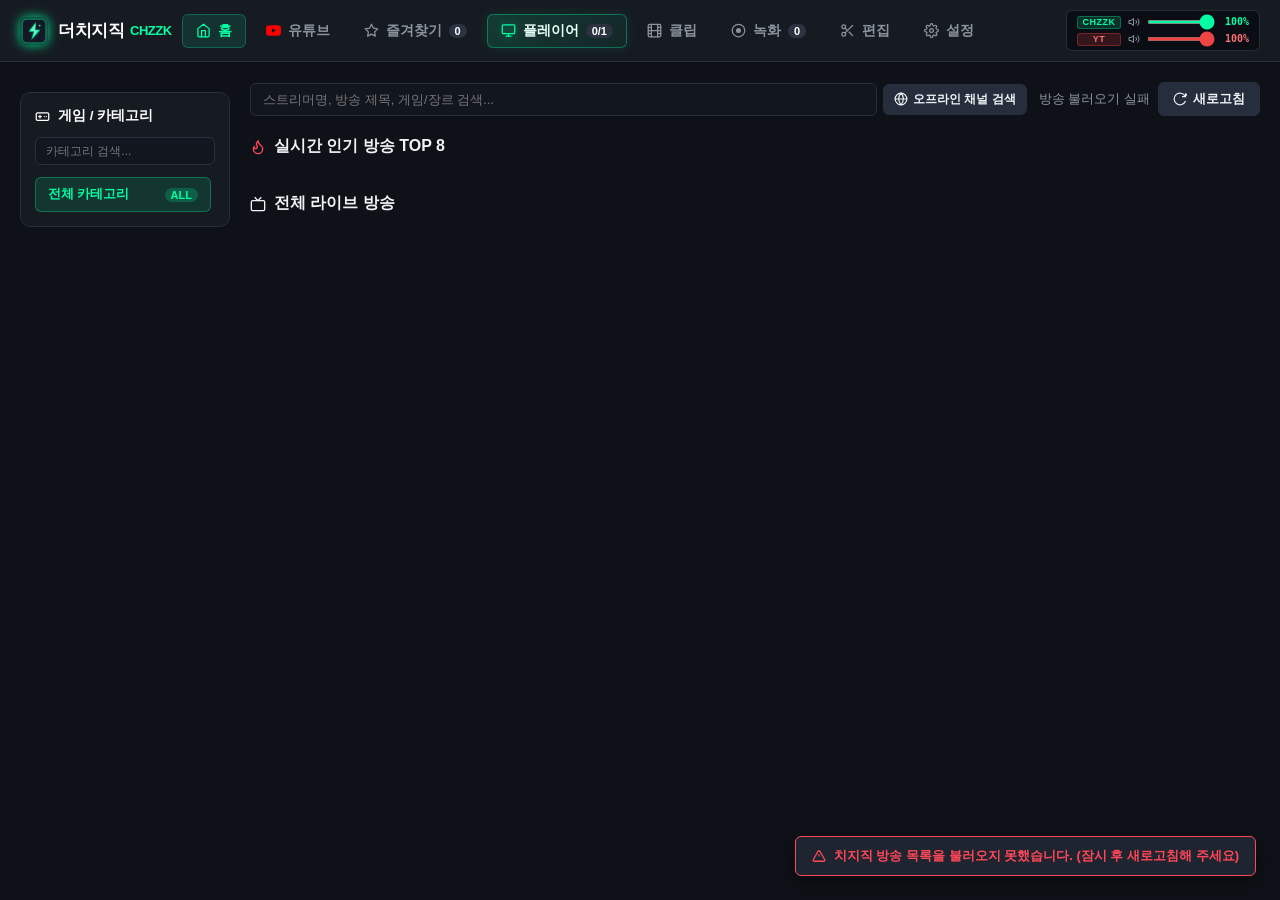
==== commit 75c4fa5d: "Deploy The Chzzk Web Edition (Original UI + Safe Static Polyfill)" ====
--- a/index.html
+++ b/index.html
@@ -25,10 +25,10 @@
   <link rel="icon" type="image/x-icon" href="./static/favicon.ico">
   <link rel="apple-touch-icon" href="./static/img/favicon.png">
   <link rel="manifest" href="./static/manifest.json">
-  <link rel="stylesheet" href="./static/css/style.css?v=1.3.2">
-  <link rel="stylesheet" href="./static/css/responsive.css?v=1.3.2">
-  <script src="./static/js/web_backend_polyfill.js?v=1.3.2"></script>
-  <script src="./static/js/hls.min.js?v=1.3.2"></script>
+  <link rel="stylesheet" href="./static/css/style.css?v=1.4.0">
+  <link rel="stylesheet" href="./static/css/responsive.css?v=1.4.0">
+  <script src="./static/js/web_backend_polyfill.js?v=1.4.0"></script>
+  <script src="./static/js/hls.min.js?v=1.4.0"></script>
 </head>
 <body>
 
@@ -370,6 +370,9 @@
                 <span>추천 영상</span>
                 <span class="yt-subtab-subtext">알고리즘 맞춤</span>
               </button>
+              <button class="yt-subtab-btn mobile-only-yt-subtab" data-subtab="shorts">
+                <span>쇼츠</span>
+              </button>
               <button class="yt-subtab-btn" data-subtab="search">
                 <span>영상 탐색</span>
               </button>
@@ -574,6 +577,11 @@
             <p>영상을 시청하면 여기에 자동으로 기록되며, 추천 알고리즘의 핵심 데이터로 활용됩니다.</p>
           </div>
           <div class="yt-history-list" id="ytHistoryGrid"></div>
+        </div>
+
+        <!-- 7. Mobile Web / APK Dedicated Shorts Sub-Pane -->
+        <div class="yt-sub-pane" id="yt-shorts-pane">
+          <div id="ytMobileShortsHost" class="sf-host-root" style="display: none;"></div>
         </div>
       </div>
     </section>
@@ -630,6 +638,8 @@
 
     <!-- 4. Channel Clips Tab -->
     <section class="tab-pane" id="clips-tab">
+      <!-- Mobile Web / APK Shortform Host (PC 클라이언트에서는 숨김) -->
+      <div id="clipsMobileShortformHost" class="sf-host-root" style="display: none;"></div>
       <!-- Priority Top: Streamers Chip Bar (Following & Bookmarks toggle) -->
       <div id="clipsFollowingBarSection" style="margin-bottom: 16px; background: var(--bg-secondary); border: 1px solid var(--border-color); border-radius: var(--radius-md); padding: 12px 14px; display: none;">
         <div style="display: flex; justify-content: space-between; align-items: center; margin-bottom: 8px; flex-wrap: wrap; gap: 8px;">
@@ -1568,12 +1578,13 @@
   <div id="liveNotificationContainer" class="live-notification-container"></div>
 
   <!-- Scripts -->
-  <script src="./static/js/multiview.js?v=1.3.2"></script>
-  <script src="./static/js/channel_ui.js?v=1.3.2"></script>
-  <script src="./static/js/clips_ui.js?v=1.3.2"></script>
-  <script src="./static/js/recorder_ui.js?v=1.3.2"></script>
-  <script src="./static/js/editor_ui.js?v=1.3.2"></script>
-  <script src="./static/js/youtube_ui.js?v=1.3.2"></script>
-  <script src="./static/js/app.js?v=1.3.2"></script>
+  <script src="./static/js/multiview.js?v=1.4.0"></script>
+  <script src="./static/js/mobile_shortform.js?v=1.4.0"></script>
+  <script src="./static/js/channel_ui.js?v=1.4.0"></script>
+  <script src="./static/js/clips_ui.js?v=1.4.0"></script>
+  <script src="./static/js/recorder_ui.js?v=1.4.0"></script>
+  <script src="./static/js/editor_ui.js?v=1.4.0"></script>
+  <script src="./static/js/youtube_ui.js?v=1.4.0"></script>
+  <script src="./static/js/app.js?v=1.4.0"></script>
 </body>
 </html>
--- a/static/css/style.css
+++ b/static/css/style.css
@@ -176,6 +176,41 @@
   color: var(--accent-color);
   background: rgba(0, 255, 163, 0.1);
   box-shadow: inset 0 0 0 1px rgba(0, 255, 163, 0.25);
+}
+
+/* Multiview (플레이어/멀티뷰) 탭 버튼 강조 */
+.nav-btn[data-tab="multiview"] {
+  color: #e6fff5;
+  background: linear-gradient(135deg, rgba(0, 255, 163, 0.14), rgba(0, 210, 140, 0.06));
+  box-shadow: inset 0 0 0 1px rgba(0, 255, 163, 0.34), 0 0 12px rgba(0, 255, 163, 0.1);
+  font-weight: 700;
+}
+
+.nav-btn[data-tab="multiview"] svg {
+  color: var(--accent-color);
+  filter: drop-shadow(0 0 5px rgba(0, 255, 163, 0.45));
+}
+
+.nav-btn[data-tab="multiview"]:hover {
+  color: #ffffff;
+  background: linear-gradient(135deg, rgba(0, 255, 163, 0.22), rgba(0, 210, 140, 0.12));
+  box-shadow: inset 0 0 0 1px rgba(0, 255, 163, 0.55), 0 0 16px rgba(0, 255, 163, 0.2);
+}
+
+.nav-btn[data-tab="multiview"].active {
+  color: #06140e;
+  background: linear-gradient(135deg, var(--accent-color), #00d98b);
+  box-shadow: 0 2px 14px rgba(0, 255, 163, 0.35), inset 0 1px 0 rgba(255, 255, 255, 0.35);
+}
+
+.nav-btn[data-tab="multiview"].active svg {
+  color: #06140e;
+  filter: none;
+}
+
+.nav-btn[data-tab="multiview"].active .badge {
+  background-color: rgba(6, 20, 14, 0.85);
+  color: var(--accent-color);
 }
 
 .badge {
@@ -6379,6 +6414,7 @@
 }
 
 .mobile-only-nav-btn,
+.mobile-only-yt-subtab,
 .nav-label-mobile,
 .mobile-vault-header,
 .mobile-explore-filter-row,
--- a/static/css/responsive.css
+++ b/static/css/responsive.css
@@ -132,6 +132,31 @@
   .nav-btn.active {
     background: rgba(0, 255, 163, 0.14) !important;
     color: var(--accent-color) !important;
+  }
+
+  /* 모바일 웹 / APK 전용: 멀티뷰 하단 탭 버튼 강조 (PC 스타일 포인트) */
+  .nav-btn[data-tab="multiview"] {
+    background: linear-gradient(135deg, rgba(0, 255, 163, 0.14), rgba(0, 180, 216, 0.11)) !important;
+    border: 1px solid rgba(0, 255, 163, 0.42) !important;
+    color: #e6fff5 !important;
+    box-shadow: 0 2px 10px rgba(0, 255, 163, 0.16) !important;
+  }
+
+  .nav-btn[data-tab="multiview"] svg {
+    color: var(--accent-color) !important;
+  }
+
+  .nav-btn[data-tab="multiview"].active {
+    background: linear-gradient(135deg, rgba(0, 255, 163, 0.28), rgba(0, 180, 216, 0.20)) !important;
+    border-color: var(--accent-color) !important;
+    color: var(--accent-color) !important;
+    box-shadow: 0 0 14px rgba(0, 255, 163, 0.32) !important;
+  }
+
+  .nav-btn[data-tab="multiview"] #multiview-badge {
+    background: var(--accent-color) !important;
+    color: #0b0e14 !important;
+    font-weight: 800 !important;
   }
 
   .nav-btn svg {
@@ -1034,6 +1059,15 @@
     width: 190px !important;
     right: 8px !important;
     bottom: 58px !important;
+  }
+
+  /* 숏폼(클립/쇼츠) 가로모드에서는 좌상단 빈 레터박스 영역으로 PiP 배치해 우하단 버튼/하단 정보와 겹치지 않음 */
+  .pip-mini-player.pip-shortform-landscape {
+    top: 46px !important;
+    left: 10px !important;
+    right: auto !important;
+    bottom: auto !important;
+    width: 172px !important;
   }
 
   .channel-hero-banner {
@@ -1194,3 +1228,749 @@
   background: rgba(0, 255, 163, 0.04);
   touch-action: none;
 }
+
+/* ============================================================
+   모바일 웹 / Android APK 전용 숏폼 (클립 & 유튜브 쇼츠)
+   - PC 클라이언트 및 데스크톱 웹에는 미노출
+   ============================================================ */
+html.is-mobile-shortform .mobile-only-yt-subtab {
+  display: inline-flex !important;
+}
+
+html.is-mobile-shortform #clips-tab.active {
+  padding: 0 !important;
+  overflow: hidden !important;
+  display: flex !important;
+  flex-direction: column !important;
+}
+
+html.is-mobile-shortform #clips-tab > :not(#clipsMobileShortformHost) {
+  display: none !important;
+}
+
+html.is-mobile-shortform #clipsMobileShortformHost,
+html.is-mobile-shortform #ytMobileShortsHost {
+  display: flex !important;
+  flex: 1 1 auto !important;
+  width: 100% !important;
+  height: 100% !important;
+  min-height: 0 !important;
+  position: relative !important;
+  overflow: hidden !important;
+  background: #000 !important;
+}
+
+/* 유튜브 쇼츠 세부탭 활성화 시 전체화면 확보 (상단 세부탭 바만 슬림하게 유지) */
+html.is-mobile-shortform #youtube-tab.active.shorts-mode-active {
+  padding: 0 !important;
+  overflow: hidden !important;
+  display: flex !important;
+  flex-direction: column !important;
+}
+
+html.is-mobile-shortform #youtube-tab.active.shorts-mode-active .youtube-container {
+  display: flex !important;
+  flex-direction: column !important;
+  height: 100% !important;
+  min-height: 0 !important;
+  flex: 1 1 auto !important;
+  gap: 0 !important;
+}
+
+html.is-mobile-shortform #youtube-tab.active.shorts-mode-active .yt-search-bar-wrap,
+html.is-mobile-shortform #youtube-tab.active.shorts-mode-active .yt-algorithm-toolbar,
+html.is-mobile-shortform #youtube-tab.active.shorts-mode-active #ytChannelViewSection {
+  display: none !important;
+}
+
+html.is-mobile-shortform #youtube-tab.active.shorts-mode-active .youtube-sticky-header {
+  margin: 0 !important;
+  padding: 5px 8px !important;
+  background: #0b0e14 !important;
+  border-bottom: 1px solid rgba(255, 255, 255, 0.08) !important;
+  flex-shrink: 0 !important;
+}
+
+html.is-mobile-shortform #youtube-tab.active.shorts-mode-active .yt-subtab-nav {
+  padding-top: 0 !important;
+  flex-wrap: nowrap !important;
+  overflow-x: auto !important;
+  scrollbar-width: none !important;
+  gap: 5px !important;
+}
+
+html.is-mobile-shortform #youtube-tab.active.shorts-mode-active .yt-subtab-nav::-webkit-scrollbar {
+  display: none;
+}
+
+html.is-mobile-shortform #youtube-tab.active.shorts-mode-active .yt-subtab-btn {
+  flex: 0 0 auto !important;
+  padding: 5px 10px !important;
+  white-space: nowrap !important;
+}
+
+html.is-mobile-shortform #youtube-tab.active.shorts-mode-active #yt-shorts-pane.active {
+  display: flex !important;
+  flex: 1 1 auto !important;
+  min-height: 0 !important;
+  width: 100% !important;
+  padding: 0 !important;
+}
+
+.sf-shell {
+  display: flex;
+  flex-direction: row;
+  width: 100%;
+  height: 100%;
+  min-height: 0;
+  position: relative;
+  overflow: hidden;
+  background: #000;
+}
+
+.sf-stage {
+  position: relative;
+  flex: 1 1 auto;
+  min-width: 0;
+  width: 100%;
+  height: 100%;
+  overflow: hidden;
+  background: #000;
+  user-select: none;
+}
+
+.sf-slide-viewport {
+  position: absolute;
+  inset: 0;
+  display: flex;
+  align-items: center;
+  justify-content: center;
+  background: #000;
+  will-change: transform;
+}
+
+.sf-slide-viewport.sf-anim-out-up {
+  transition: transform 0.16s ease-in, opacity 0.16s ease-in;
+  transform: translateY(-28%);
+  opacity: 0.2;
+}
+
+.sf-slide-viewport.sf-anim-out-down {
+  transition: transform 0.16s ease-in, opacity 0.16s ease-in;
+  transform: translateY(28%);
+  opacity: 0.2;
+}
+
+.sf-slide-viewport.sf-anim-prep-down {
+  transition: none !important;
+  transform: translateY(24%);
+  opacity: 0.35;
+}
+
+.sf-slide-viewport.sf-anim-prep-up {
+  transition: none !important;
+  transform: translateY(-24%);
+  opacity: 0.35;
+}
+
+.sf-media-layer {
+  width: 100%;
+  height: 100%;
+  display: flex;
+  align-items: center;
+  justify-content: center;
+  background: #000;
+}
+
+.sf-video-el {
+  width: 100%;
+  height: 100%;
+  object-fit: contain;
+  background: #000;
+}
+
+.sf-yt-iframe {
+  width: 100%;
+  height: 100%;
+  max-width: 100%;
+  max-height: 100%;
+  border: none;
+  background: #000;
+}
+
+.sf-iframe-touch-layer {
+  position: absolute;
+  inset: 0;
+  z-index: 10;
+  background: transparent;
+  touch-action: pan-x;
+}
+
+/* 상단 접이식 즐겨찾기 채널 / 알고리즘 핸들 + 드로어 */
+.sf-top-overlay {
+  position: absolute;
+  top: 8px;
+  left: 10px;
+  right: 10px;
+  z-index: 28;
+  display: flex;
+  flex-direction: column;
+  align-items: center;
+  pointer-events: none;
+}
+
+.sf-top-handle {
+  pointer-events: auto;
+  display: inline-flex;
+  align-items: center;
+  gap: 6px;
+  padding: 6px 12px;
+  border-radius: 999px;
+  background: rgba(11, 14, 20, 0.72);
+  backdrop-filter: blur(8px);
+  border: 1px solid rgba(255, 255, 255, 0.18);
+  color: #fff;
+  font-size: 12px;
+  font-weight: 700;
+  max-width: min(84vw, 340px);
+  cursor: pointer;
+  box-shadow: 0 4px 16px rgba(0, 0, 0, 0.45);
+}
+
+.sf-top-handle-label {
+  overflow: hidden;
+  text-overflow: ellipsis;
+  white-space: nowrap;
+}
+
+.sf-top-handle-chevron {
+  display: inline-flex;
+  align-items: center;
+  opacity: 0.85;
+}
+
+.sf-top-drawer {
+  pointer-events: auto;
+  width: 100%;
+  max-height: 0;
+  opacity: 0;
+  overflow: hidden;
+  margin-top: 0;
+  background: rgba(11, 14, 20, 0.90);
+  backdrop-filter: blur(12px);
+  border-radius: 14px;
+  border: 1px solid transparent;
+  transition: max-height 0.22s ease, opacity 0.18s ease, margin-top 0.18s ease, border-color 0.18s ease;
+}
+
+.sf-top-drawer.open {
+  max-height: 112px;
+  opacity: 1;
+  margin-top: 8px;
+  border-color: rgba(255, 255, 255, 0.14);
+}
+
+.sf-top-scroll {
+  display: flex;
+  flex-direction: row;
+  align-items: center;
+  gap: 10px;
+  padding: 10px 12px;
+  overflow-x: auto;
+  overflow-y: hidden;
+  -webkit-overflow-scrolling: touch;
+  scrollbar-width: none;
+}
+
+.sf-top-scroll::-webkit-scrollbar {
+  display: none;
+}
+
+.sf-top-pill {
+  flex: 0 0 auto;
+  padding: 7px 13px;
+  border-radius: 999px;
+  border: 1px solid rgba(255, 255, 255, 0.22);
+  background: rgba(255, 255, 255, 0.08);
+  color: #e2e8f0;
+  font-size: 12px;
+  font-weight: 700;
+  cursor: pointer;
+}
+
+.sf-top-pill.active {
+  background: rgba(0, 255, 163, 0.22);
+  border-color: var(--accent-color);
+  color: var(--accent-color);
+}
+
+.sf-top-avatar-chip {
+  flex: 0 0 auto;
+  display: flex;
+  flex-direction: column;
+  align-items: center;
+  gap: 4px;
+  width: 58px;
+  background: none;
+  border: none;
+  padding: 2px 0;
+  cursor: pointer;
+  color: #e2e8f0;
+}
+
+.sf-top-avatar-ring {
+  position: relative;
+  width: 44px;
+  height: 44px;
+  border-radius: 50%;
+  padding: 2px;
+  border: 2px solid rgba(255, 255, 255, 0.25);
+  overflow: visible;
+}
+
+.sf-top-avatar-chip.active .sf-top-avatar-ring {
+  border-color: var(--accent-color);
+  box-shadow: 0 0 10px rgba(0, 255, 163, 0.45);
+}
+
+.sf-top-avatar-ring img {
+  width: 100%;
+  height: 100%;
+  border-radius: 50%;
+  object-fit: cover;
+}
+
+.sf-top-live-dot {
+  position: absolute;
+  bottom: 0;
+  right: 0;
+  width: 10px;
+  height: 10px;
+  border-radius: 50%;
+  background: #ef4444;
+  border: 2px solid #0b0e14;
+}
+
+.sf-top-avatar-name {
+  width: 100%;
+  font-size: 10.5px;
+  font-weight: 600;
+  overflow: hidden;
+  text-overflow: ellipsis;
+  white-space: nowrap;
+  text-align: center;
+}
+
+.sf-unmute-pill {
+  position: absolute;
+  top: 52px;
+  left: 12px;
+  z-index: 26;
+  display: inline-flex;
+  align-items: center;
+  gap: 6px;
+  padding: 6px 11px;
+  border-radius: 999px;
+  background: rgba(11, 14, 20, 0.78);
+  border: 1px solid rgba(255, 255, 255, 0.25);
+  color: #fff;
+  font-size: 11.5px;
+  font-weight: 700;
+  cursor: pointer;
+}
+
+.sf-center-pulse {
+  position: absolute;
+  top: 50%;
+  left: 50%;
+  transform: translate(-50%, -50%) scale(0.75);
+  width: 68px;
+  height: 68px;
+  border-radius: 50%;
+  background: rgba(0, 0, 0, 0.55);
+  color: #fff;
+  display: flex;
+  align-items: center;
+  justify-content: center;
+  opacity: 0;
+  pointer-events: none;
+  z-index: 24;
+}
+
+.sf-center-pulse.active {
+  animation: sfPulseFade 0.52s ease forwards;
+}
+
+@keyframes sfPulseFade {
+  0% { opacity: 0.95; transform: translate(-50%, -50%) scale(0.85); }
+  50% { opacity: 0.85; transform: translate(-50%, -50%) scale(1.06); }
+  100% { opacity: 0; transform: translate(-50%, -50%) scale(1.18); }
+}
+
+/* 우하단 4개 아이콘 전용 버튼: 배경 없음, 색깔 없음, 텍스트 없음 */
+.sf-actions-col {
+  position: absolute;
+  right: 12px;
+  bottom: 42px;
+  z-index: 26;
+  display: flex;
+  flex-direction: column;
+  align-items: center;
+  gap: 16px;
+}
+
+.sf-actions-col .sf-icon-btn {
+  background: transparent !important;
+  border: none !important;
+  box-shadow: none !important;
+  outline: none !important;
+  border-radius: 0 !important;
+  color: #ffffff !important;
+  padding: 4px !important;
+  margin: 0 !important;
+  width: 38px !important;
+  height: 38px !important;
+  display: inline-flex !important;
+  align-items: center !important;
+  justify-content: center !important;
+  cursor: pointer;
+  filter: drop-shadow(0 2px 5px rgba(0, 0, 0, 0.9));
+  transition: transform 0.12s ease, opacity 0.12s ease;
+}
+
+.sf-actions-col .sf-icon-btn:active {
+  transform: scale(0.88);
+  opacity: 0.8;
+}
+
+/* 하단 좌측 스트리머/제목 정보 오버레이 */
+.sf-bottom-info {
+  position: absolute;
+  left: 12px;
+  right: 66px;
+  bottom: 18px;
+  z-index: 24;
+  display: flex;
+  flex-direction: column;
+  gap: 5px;
+  color: #fff;
+  text-shadow: 0 1px 4px rgba(0, 0, 0, 0.9);
+  pointer-events: none;
+}
+
+.sf-author-row {
+  display: inline-flex;
+  align-items: center;
+  gap: 8px;
+  pointer-events: auto;
+  cursor: pointer;
+  width: fit-content;
+  max-width: 100%;
+}
+
+.sf-author-avatar {
+  width: 30px;
+  height: 30px;
+  border-radius: 50%;
+  object-fit: cover;
+  border: 1.5px solid rgba(255, 255, 255, 0.6);
+  flex-shrink: 0;
+}
+
+.sf-author-name {
+  font-size: 13.5px;
+  font-weight: 800;
+  color: #fff;
+  overflow: hidden;
+  text-overflow: ellipsis;
+  white-space: nowrap;
+}
+
+.sf-video-title {
+  font-size: 13px;
+  font-weight: 600;
+  line-height: 1.35;
+  color: #f8fafc;
+  display: -webkit-box;
+  -webkit-line-clamp: 2;
+  -webkit-box-orient: vertical;
+  overflow: hidden;
+}
+
+.sf-video-submeta {
+  font-size: 11px;
+  color: rgba(255, 255, 255, 0.78);
+}
+
+.sf-progress-wrap {
+  position: absolute;
+  left: 0;
+  right: 0;
+  bottom: 0;
+  height: 12px;
+  z-index: 25;
+  display: flex;
+  align-items: flex-end;
+  cursor: pointer;
+}
+
+.sf-progress-track {
+  width: 100%;
+  height: 3px;
+  background: rgba(255, 255, 255, 0.24);
+  overflow: hidden;
+}
+
+.sf-progress-fill {
+  width: 0%;
+  height: 100%;
+  background: #ffffff;
+  transition: width 0.12s linear;
+}
+
+/* 더보기 메뉴 */
+.sf-more-backdrop {
+  position: absolute;
+  inset: 0;
+  z-index: 33;
+  background: rgba(0, 0, 0, 0.35);
+}
+
+.sf-more-sheet {
+  position: absolute;
+  right: 54px;
+  bottom: 42px;
+  z-index: 35;
+  min-width: 186px;
+  max-width: 78vw;
+  background: rgba(15, 20, 30, 0.96);
+  backdrop-filter: blur(12px);
+  border: 1px solid rgba(255, 255, 255, 0.16);
+  border-radius: 12px;
+  box-shadow: 0 12px 32px rgba(0, 0, 0, 0.75);
+  display: flex;
+  flex-direction: column;
+  overflow: hidden;
+}
+
+.sf-more-header {
+  border-bottom: 1px solid rgba(255, 255, 255, 0.1);
+  padding: 6px 8px;
+}
+
+.sf-more-back-btn {
+  display: inline-flex;
+  align-items: center;
+  gap: 5px;
+  background: none;
+  border: none;
+  color: #fff;
+  font-size: 12.5px;
+  font-weight: 700;
+  cursor: pointer;
+  padding: 4px 6px;
+}
+
+.sf-more-list {
+  display: flex;
+  flex-direction: column;
+  padding: 4px;
+}
+
+.sf-more-item {
+  display: flex;
+  align-items: center;
+  gap: 10px;
+  width: 100%;
+  padding: 10px 12px;
+  background: none;
+  border: none;
+  border-radius: 8px;
+  color: #f1f5f9;
+  font-size: 13px;
+  font-weight: 600;
+  cursor: pointer;
+  text-align: left;
+}
+
+.sf-more-item:hover,
+.sf-more-item.active {
+  background: rgba(0, 255, 163, 0.14);
+  color: var(--accent-color);
+}
+
+/* 상태 오버레이 */
+.sf-status-overlay {
+  position: absolute;
+  inset: 0;
+  z-index: 22;
+  display: flex;
+  align-items: center;
+  justify-content: center;
+  padding: 24px;
+  background: rgba(0, 0, 0, 0.65);
+}
+
+.sf-status-card {
+  display: flex;
+  flex-direction: column;
+  align-items: center;
+  gap: 12px;
+  text-align: center;
+  color: #e2e8f0;
+  font-size: 13.5px;
+  font-weight: 600;
+}
+
+/* 댓글 패널 (기본/세로모드: 하단 오버레이 드로어) */
+.sf-comments-panel {
+  display: none;
+  flex-direction: column;
+  background: rgba(15, 20, 30, 0.97);
+  backdrop-filter: blur(14px);
+  z-index: 40;
+  position: absolute;
+  left: 0;
+  right: 0;
+  bottom: 0;
+  height: 58%;
+  border-top: 1px solid rgba(255, 255, 255, 0.16);
+  border-radius: 16px 16px 0 0;
+  box-shadow: 0 -10px 30px rgba(0, 0, 0, 0.7);
+}
+
+.sf-shell.sf-comments-open .sf-comments-panel {
+  display: flex;
+}
+
+.sf-comments-header {
+  display: flex;
+  align-items: center;
+  justify-content: space-between;
+  padding: 10px 14px;
+  border-bottom: 1px solid rgba(255, 255, 255, 0.1);
+  flex-shrink: 0;
+}
+
+.sf-comments-title-wrap {
+  display: flex;
+  align-items: center;
+  gap: 7px;
+  font-size: 14px;
+  font-weight: 800;
+  color: #fff;
+}
+
+.sf-comments-count {
+  font-size: 12px;
+  color: var(--accent-color);
+  font-weight: 700;
+}
+
+.sf-comments-close {
+  background: none;
+  border: none;
+  color: var(--text-muted);
+  cursor: pointer;
+  padding: 4px;
+  display: inline-flex;
+  align-items: center;
+  justify-content: center;
+}
+
+.sf-comments-body {
+  flex: 1 1 auto;
+  min-height: 0;
+  overflow-y: auto;
+  padding: 10px 14px;
+  display: flex;
+  flex-direction: column;
+  gap: 12px;
+}
+
+.sf-comments-empty {
+  text-align: center;
+  padding: 36px 12px;
+  font-size: 13px;
+  color: var(--text-muted);
+  line-height: 1.5;
+}
+
+.sf-comment-item {
+  display: flex;
+  gap: 10px;
+  align-items: flex-start;
+}
+
+.sf-comment-avatar {
+  width: 30px;
+  height: 30px;
+  border-radius: 50%;
+  object-fit: cover;
+  flex-shrink: 0;
+}
+
+.sf-comment-main {
+  flex: 1 1 auto;
+  min-width: 0;
+  display: flex;
+  flex-direction: column;
+  gap: 3px;
+}
+
+.sf-comment-meta {
+  display: flex;
+  align-items: center;
+  gap: 6px;
+  font-size: 11.5px;
+}
+
+.sf-comment-author {
+  font-weight: 700;
+  color: #fff;
+}
+
+.sf-comment-time {
+  color: var(--text-dim);
+  font-size: 10.5px;
+}
+
+.sf-comment-text {
+  font-size: 12.5px;
+  line-height: 1.45;
+  color: #e2e8f0;
+  white-space: pre-wrap;
+  word-break: break-word;
+}
+
+.sf-comment-likes {
+  font-size: 11px;
+  color: var(--text-muted);
+}
+
+/* 가로모드(태블릿/폴더블/모바일 가로)에서는 댓글 버튼 시 오른쪽 분할 창으로 띄움 */
+@media (orientation: landscape) {
+  .sf-shell.sf-comments-open .sf-comments-panel {
+    position: static;
+    width: clamp(275px, 34vw, 390px);
+    height: 100%;
+    flex-shrink: 0;
+    border-radius: 0;
+    border-top: none;
+    border-left: 1px solid rgba(255, 255, 255, 0.14);
+    box-shadow: none;
+  }
+
+  .sf-actions-col {
+    bottom: 24px;
+    gap: 12px;
+  }
+
+  .sf-bottom-info {
+    bottom: 14px;
+  }
+
+  .sf-more-sheet {
+    bottom: 24px;
+  }
+}
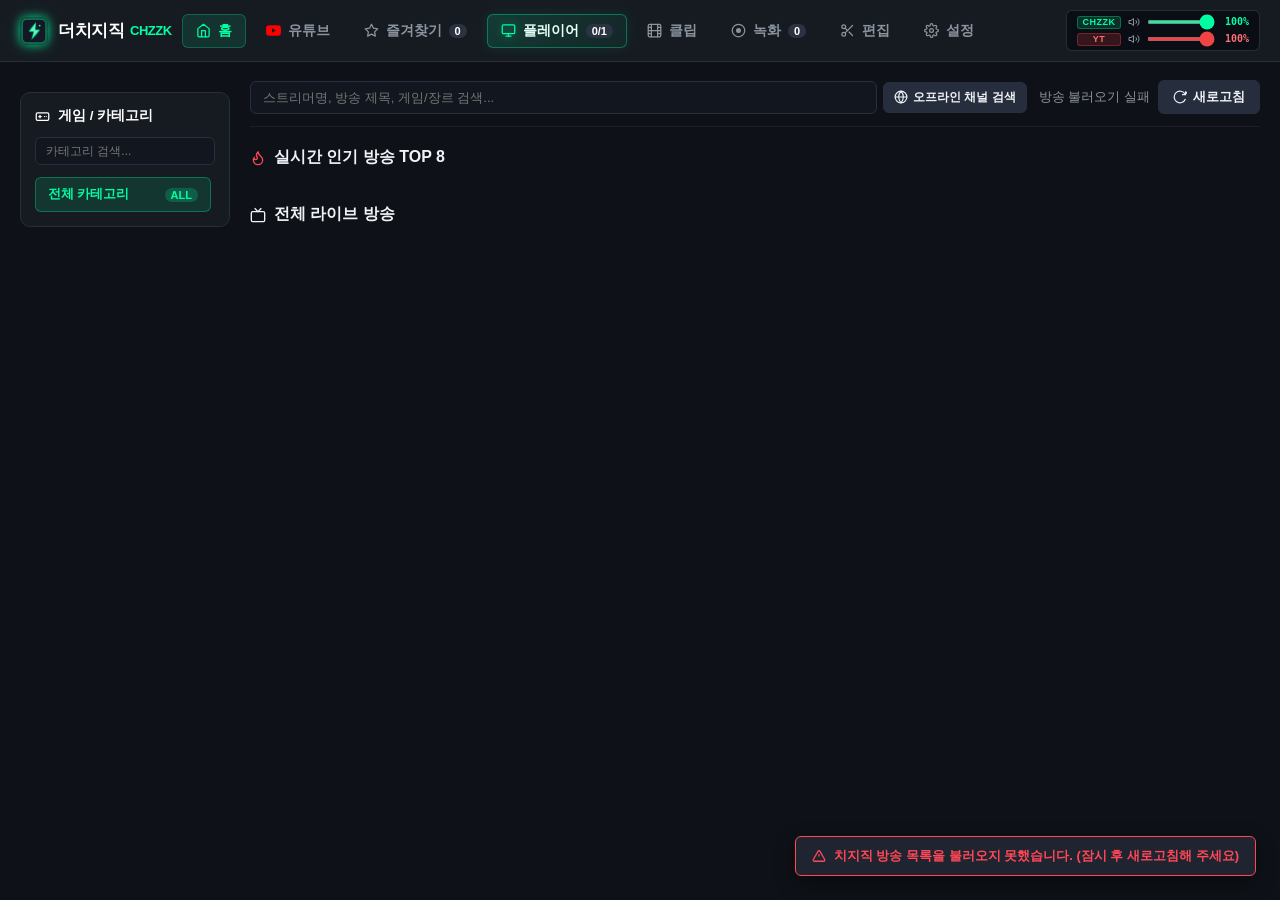
==== commit 0d405dc9: "Deploy The Chzzk Web Edition v1.5.3 (Shorts preload & top bar fix, avatar fix, 100% swipe)" ====
--- a/index.html
+++ b/index.html
@@ -25,10 +25,14 @@
   <link rel="icon" type="image/x-icon" href="./static/favicon.ico">
   <link rel="apple-touch-icon" href="./static/img/favicon.png">
   <link rel="manifest" href="./static/manifest.json">
-  <link rel="stylesheet" href="./static/css/style.css?v=1.4.0">
-  <link rel="stylesheet" href="./static/css/responsive.css?v=1.4.0">
-  <script src="./static/js/web_backend_polyfill.js?v=1.4.0"></script>
-  <script src="./static/js/hls.min.js?v=1.4.0"></script>
+  <link rel="preconnect" href="https://www.youtube.com">
+  <link rel="preconnect" href="https://i.ytimg.com">
+  <link rel="preconnect" href="https://yt3.ggpht.com">
+  <link rel="preconnect" href="https://yt3.googleusercontent.com">
+  <link rel="stylesheet" href="./static/css/style.css?v=1.5.3">
+  <link rel="stylesheet" href="./static/css/responsive.css?v=1.5.3">
+  <script src="./static/js/web_backend_polyfill.js?v=1.5.3"></script>
+  <script src="./static/js/hls.min.js?v=1.5.3"></script>
 </head>
 <body>
 
@@ -109,8 +113,9 @@
         </div>
         <div style="padding: 8px 12px; background: #111520; border-top: 1px solid rgba(255, 255, 255, 0.08); display: flex; justify-content: space-between; align-items: center;">
           <span style="font-size: 11.5px; color: var(--text-muted);">진행률, 파일 크기 및 에러 실시간 감시</span>
-          <button class="btn btn-sm btn-secondary" onclick="window.recorderUI.toggleHeaderPopup(event); window.app.switchTab('recorder');" style="font-size: 11px; padding: 4px 10px;">
-            녹화 보관함 열기 →
+          <button class="btn btn-sm btn-secondary" onclick="window.recorderUI.toggleHeaderPopup(event); window.app.switchTab('recorder');" style="font-size: 11px; padding: 4px 10px; display: inline-flex; align-items: center; gap: 4px;">
+            <span>녹화 보관함 열기</span>
+            <svg width="11" height="11" viewBox="0 0 24 24" fill="none" stroke="currentColor" stroke-width="2.5"><polyline points="9 18 15 12 9 6"/></svg>
           </button>
         </div>
       </div>
@@ -223,14 +228,6 @@
 
           <!-- Mobile Home Bookmark Sections (Shown when mobileHomeBookmarkFilterBtn is active) -->
           <div id="mobileHomeBookmarksSection" class="mobile-home-bookmarks-section" style="display: none; margin-bottom: 18px;">
-            <div class="mobile-home-bm-add-row">
-              <input type="text" id="mobileHomeAddBookmarkInput" class="input-box" placeholder="즐겨찾기 추가 (스트리머명, 채널 ID 또는 링크)..." style="flex: 1;">
-              <button class="btn btn-sm btn-primary" id="mobileHomeAddBookmarkBtn" onclick="window.app.addBookmarkFromMobileHome()">
-                <svg width="13" height="13" viewBox="0 0 24 24" fill="none" stroke="currentColor" stroke-width="2.5"><line x1="12" y1="5" x2="12" y2="19"></line><line x1="5" y1="12" x2="19" y2="12"></line></svg>
-                <span>추가</span>
-              </button>
-            </div>
-
             <div id="mobileHomeBookmarksOnlineSection" style="margin-bottom: 16px;">
               <div style="font-size: 14px; font-weight: 800; margin-bottom: 8px; display: flex; align-items: center; gap: 6px;">
                 <span class="live-dot-pulse"></span>
@@ -347,241 +344,250 @@
 
     <!-- 2.5 YouTube Tab (유튜브 영상 탐색, 채널 즐겨찾기, 무광고 멀티뷰, 시청기록 및 맞춤 알고리즘 피드) -->
     <section class="tab-pane" id="youtube-tab">
-      <div class="youtube-container">
-        <!-- Sticky Container for Search, Subtabs & Keywords (스크롤 시 항상 상단 고정) -->
-        <div class="youtube-sticky-header">
-          <!-- Top Search & Subtab Header -->
-          <div class="youtube-top-header">
+      <div class="youtube-layout">
+        <!-- Left Sidebar Sub-Tabs: 홈 / 즐겨찾기 / Shorts / 재생목록 / 나중에 볼 영상 / 기록 -->
+        <aside class="yt-sidebar" id="ytSidebar">
+          <div class="yt-sidebar-header">
+            <svg width="15" height="15" viewBox="0 0 24 24" fill="currentColor" style="color: #ef4444;"><path d="M23.498 6.186a3.016 3.016 0 0 0-2.122-2.136C19.505 3.545 12 3.545 12 3.545s-7.505 0-9.377.505A3.017 3.017 0 0 0 .502 6.186C0 8.07 0 12 0 12s0 3.93.502 5.814a3.016 3.016 0 0 0 2.122 2.136c1.871.505 9.376.505 9.376.505s7.505 0 9.377-.505a3.015 3.015 0 0 0 2.122-2.136C24 15.93 24 12 24 12s0-3.93-.502-5.814zM9.545 15.568V8.432L15.818 12l-6.273 3.568z"/></svg>
+            <span>YouTube</span>
+          </div>
+          <nav class="yt-subtab-nav" id="ytSubtabNav">
+            <button type="button" class="yt-subtab-btn active" data-subtab="recommendations">
+              <svg width="15" height="15" viewBox="0 0 24 24" fill="none" stroke="currentColor" stroke-width="2" stroke-linecap="round" stroke-linejoin="round"><path d="M3 9l9-7 9 7v11a2 2 0 0 1-2 2H5a2 2 0 0 1-2-2z"/><polyline points="9 22 9 12 15 12 15 22"/></svg>
+              <span>홈</span>
+            </button>
+            <button type="button" class="yt-subtab-btn" data-subtab="bookmarks">
+              <svg width="15" height="15" viewBox="0 0 24 24" fill="none" stroke="currentColor" stroke-width="2" stroke-linecap="round" stroke-linejoin="round"><polygon points="12 2 15.09 8.26 22 9.27 17 14.14 18.18 21.02 12 17.77 5.82 21.02 7 14.14 2 9.27 8.91 8.26 12 2"/></svg>
+              <span>즐겨찾기</span>
+              <span class="badge" id="yt-bookmarks-badge" style="background: rgba(239, 68, 68, 0.2); color: #f87171;">0</span>
+            </button>
+            <button type="button" class="yt-subtab-btn" data-subtab="shorts">
+              <svg width="15" height="15" viewBox="0 0 24 24" fill="none" stroke="currentColor" stroke-width="2" stroke-linecap="round" stroke-linejoin="round"><rect x="6" y="2" width="12" height="20" rx="3"/><polygon points="10.5 9 15.5 12 10.5 15 10.5 9" fill="currentColor" stroke="none"/></svg>
+              <span>Shorts</span>
+            </button>
+            <button type="button" class="yt-subtab-btn" data-subtab="playlists">
+              <svg width="15" height="15" viewBox="0 0 24 24" fill="none" stroke="currentColor" stroke-width="2" stroke-linecap="round" stroke-linejoin="round"><line x1="8" y1="6" x2="21" y2="6"/><line x1="8" y1="12" x2="21" y2="12"/><line x1="8" y1="18" x2="21" y2="18"/><line x1="3" y1="6" x2="3.01" y2="6"/><line x1="3" y1="12" x2="3.01" y2="12"/><line x1="3" y1="18" x2="3.01" y2="18"/></svg>
+              <span>재생목록</span>
+              <span class="badge" id="yt-playlists-badge" style="background: rgba(56, 189, 248, 0.2); color: #38bdf8;">0</span>
+            </button>
+            <button type="button" class="yt-subtab-btn" data-subtab="watchlater">
+              <svg width="15" height="15" viewBox="0 0 24 24" fill="none" stroke="currentColor" stroke-width="2" stroke-linecap="round" stroke-linejoin="round"><circle cx="12" cy="12" r="10"/><polyline points="12 6 12 12 16 14"/></svg>
+              <span>나중에 볼 영상</span>
+              <span class="badge" id="yt-watchlater-badge" style="background: rgba(234, 179, 8, 0.2); color: #eab308;">0</span>
+            </button>
+            <button type="button" class="yt-subtab-btn" data-subtab="history">
+              <svg width="15" height="15" viewBox="0 0 24 24" fill="none" stroke="currentColor" stroke-width="2" stroke-linecap="round" stroke-linejoin="round"><path d="M3 12a9 9 0 1 0 3-6.7L3 8"/><polyline points="3 3 3 8 8 8"/><polyline points="12 7 12 12 15 14"/></svg>
+              <span>기록</span>
+            </button>
+          </nav>
+        </aside>
+
+        <!-- Right Main Content -->
+        <div class="yt-main-content">
+          <!-- Sticky Search Bar & Collapsible Algorithm Keywords Toolbar -->
+          <div class="youtube-sticky-header">
             <div class="yt-search-bar-wrap">
+              <button type="button" class="btn yt-icon-handle-btn" id="ytToggleKeywordsBtn" onclick="window.youtubeUI.toggleKeywordsBar()" title="희망 알고리즘 키워드 설정 열기/접기" aria-label="희망 알고리즘 키워드">
+                <svg width="16" height="16" viewBox="0 0 24 24" fill="none" stroke="currentColor" stroke-width="2" stroke-linecap="round" stroke-linejoin="round"><line x1="4" y1="21" x2="4" y2="14"/><line x1="4" y1="10" x2="4" y2="3"/><line x1="12" y1="21" x2="12" y2="12"/><line x1="12" y1="8" x2="12" y2="3"/><line x1="20" y1="21" x2="20" y2="16"/><line x1="20" y1="12" x2="20" y2="3"/><line x1="1" y1="14" x2="7" y2="14"/><line x1="9" y1="8" x2="15" y2="8"/><line x1="17" y1="16" x2="23" y2="16"/></svg>
+              </button>
               <div class="search-group" style="flex: 1; position: relative;">
                 <svg class="search-icon" width="16" height="16" viewBox="0 0 24 24" fill="none" stroke="currentColor" stroke-width="2"><circle cx="11" cy="11" r="8"/><line x1="21" y1="21" x2="16.65" y2="16.65"/></svg>
                 <input type="text" id="ytSearchInput" class="input-box" placeholder="유튜브 영상 검색, 채널명 검색, 또는 YouTube 링크(URL) 붙여넣기..." style="width: 100%; padding-left: 36px; padding-right: 32px;">
-                <button id="ytClearSearchBtn" class="yt-clear-btn" style="display: none;" title="검색어 지우기"><svg width="12" height="12" viewBox="0 0 24 24" fill="none" stroke="currentColor" stroke-width="2.5"><line x1="18" y1="6" x2="6" y2="18"/><line x1="6" y1="6" x2="18" y2="18"/></svg></button>
-              </div>
-              <button class="btn btn-primary" id="ytSearchBtn" style="display: flex; align-items: center; gap: 6px;">
+                <button type="button" id="ytClearSearchBtn" class="yt-clear-btn" style="display: none;" title="검색어 지우기"><svg width="12" height="12" viewBox="0 0 24 24" fill="none" stroke="currentColor" stroke-width="2.5"><line x1="18" y1="6" x2="6" y2="18"/><line x1="6" y1="6" x2="18" y2="18"/></svg></button>
+              </div>
+              <button type="button" class="btn btn-primary" id="ytSearchBtn" style="display: flex; align-items: center; gap: 6px;">
                 <svg width="14" height="14" viewBox="0 0 24 24" fill="none" stroke="currentColor" stroke-width="2"><circle cx="11" cy="11" r="8"/><line x1="21" y1="21" x2="16.65" y2="16.65"/></svg>
                 <span>검색</span>
               </button>
-            </div>
-
-            <!-- Sub-Tab Navigation Pills (All Emojis Removed) -->
-            <div class="yt-subtab-nav">
-              <button class="yt-subtab-btn active" data-subtab="recommendations">
-                <span>추천 영상</span>
-                <span class="yt-subtab-subtext">알고리즘 맞춤</span>
-              </button>
-              <button class="yt-subtab-btn mobile-only-yt-subtab" data-subtab="shorts">
-                <span>쇼츠</span>
-              </button>
-              <button class="yt-subtab-btn" data-subtab="search">
-                <span>영상 탐색</span>
-              </button>
-              <button class="yt-subtab-btn" data-subtab="bookmarks">
-                <span>즐겨찾기</span>
-                <span class="badge" id="yt-bookmarks-badge" style="background: rgba(239, 68, 68, 0.2); color: #f87171;">0</span>
-              </button>
-              <button class="yt-subtab-btn" data-subtab="playlists">
-                <span>재생목록</span>
-                <span class="badge" id="yt-playlists-badge" style="background: rgba(56, 189, 248, 0.2); color: #38bdf8;">0</span>
-              </button>
-              <button class="yt-subtab-btn" data-subtab="watchlater">
-                <span>나중에 볼 영상</span>
-                <span class="badge" id="yt-watchlater-badge" style="background: rgba(234, 179, 8, 0.2); color: #eab308;">0</span>
-              </button>
-              <button class="yt-subtab-btn" data-subtab="history">
-                <span>시청 기록</span>
-              </button>
-            </div>
-          </div>
-
-          <!-- Algorithm Keywords Control Bar (희망 알고리즘 키워드 툴바 - 접기/펼치기 지원) -->
-          <div class="yt-algorithm-toolbar" id="ytAlgorithmToolbar">
-            <button class="yt-kw-toggle-btn" id="ytToggleKeywordsBtn" onclick="window.youtubeUI.toggleKeywordsBar()" title="알고리즘 키워드 바 접기/펼치기">
-              <span id="ytToggleKeywordsIcon" style="display:inline-flex;align-items:center;"><svg width="12" height="12" viewBox="0 0 24 24" fill="none" stroke="currentColor" stroke-width="2.5" stroke-linecap="round" stroke-linejoin="round"><polyline points="6 9 12 15 18 9"/></svg></span>
-              <span style="font-weight: 700;">희망 알고리즘 키워드</span>
-            </button>
-            <div class="yt-kw-chips-container" id="ytKeywordsBar">
-              <!-- Dynamically populated chips -->
-            </div>
-            <div class="yt-kw-add-form" id="ytAddKeywordForm" style="display: none;">
-              <input type="text" id="ytAddKeywordInput" class="input-box" placeholder="새 희망 키워드 입력 후 Enter (예: 롤, 음악, 개발...)" style="font-size: 12px; padding: 4px 10px; width: 220px;">
-              <button class="btn btn-sm btn-primary" onclick="window.youtubeUI.addKeywordFromInput()">추가</button>
-              <button class="btn btn-sm btn-ghost" onclick="document.getElementById('ytAddKeywordForm').style.display='none'">취소</button>
-            </div>
-            <div style="margin-left: auto; display: flex; align-items: center; gap: 8px;">
-              <button class="btn btn-sm btn-secondary" id="ytRefreshRecsBtn" title="시청 기록 및 최신 키워드 조합으로 추천 피드 재생성">
-                <svg width="13" height="13" viewBox="0 0 24 24" fill="none" stroke="currentColor" stroke-width="2"><path d="M21.5 2v6h-6M21.34 15.57a10 10 0 1 1-.57-8.38l5.67-5.67"/></svg>
-                <span>알고리즘 새로고침</span>
-              </button>
-            </div>
-          </div>
-        </div>
-
-        <!-- Channel View Detail Overlay (Pinned Top Drawer for Channel Videos - Requirement 7) -->
-        <div id="ytChannelViewSection" class="yt-channel-view-section" style="display: none;">
-          <div class="yt-channel-banner">
-            <img class="yt-channel-banner-avatar" id="ytChannelBannerAvatar" src="./static/img/favicon.png" alt="Channel Avatar">
-            <div class="yt-channel-banner-info">
-              <div style="display: flex; align-items: center; gap: 8px;">
-                <h2 id="ytChannelBannerTitle" style="margin: 0; font-size: 17px; font-weight: 800; color: #fff;">채널명</h2>
-                <span class="yt-badge-channel-pinned" style="font-size: 11px; background: rgba(239, 68, 68, 0.2); color: #f87171; border: 1px solid rgba(239, 68, 68, 0.35); padding: 1px 7px; border-radius: 4px; font-weight: 700;">상단 고정 채널 탐색</span>
-              </div>
-              <span id="ytChannelBannerSubs" style="font-size: 12.5px; color: var(--text-muted); margin-top: 3px; display: block;">구독자 수</span>
-            </div>
-            <div style="margin-left: auto; display: flex; align-items: center; gap: 8px;">
-              <button class="btn btn-sm btn-primary" id="ytChannelBookmarkToggleBtn">
-                채널 즐겨찾기
-              </button>
-              <button class="btn btn-sm btn-secondary" id="ytCloseChannelViewBtn" onclick="window.youtubeUI.closeChannelView()" title="채널 탐색 창 닫기" style="font-weight: 700; display: inline-flex; align-items: center; gap: 4px;">
-                <svg width="12" height="12" viewBox="0 0 24 24" fill="none" stroke="currentColor" stroke-width="2.5"><line x1="18" y1="6" x2="6" y2="18"/><line x1="6" y1="6" x2="18" y2="18"/></svg>
-                <span>닫기</span>
-              </button>
-            </div>
-          </div>
-          <div class="yt-channel-videos-wrap" id="ytChannelVideosWrap">
-            <div class="yt-channel-videos-grid" id="ytChannelVideosGrid">
-              <!-- Channel videos dynamically populated -->
-            </div>
-            <div id="ytChannelMoreWrap" style="text-align: center; margin: 16px 0 20px; display: none;">
-              <button class="btn btn-sm btn-secondary" id="ytChannelLoadMoreBtn" style="padding: 8px 24px; font-size: 13px; font-weight: 700;">
-                더보기 ▼
-              </button>
-            </div>
-          </div>
-        </div>
-
-        <!-- 1. Recommendations Sub-Pane -->
-        <div class="yt-sub-pane active" id="yt-recommendations-pane">
-          <div class="yt-pane-desc-banner">
-            <svg width="18" height="18" viewBox="0 0 24 24" fill="none" stroke="var(--accent-color)" stroke-width="2"><circle cx="12" cy="12" r="10"/><line x1="12" y1="16" x2="12" y2="12"/><line x1="12" y1="8" x2="12.01" y2="8"/></svg>
-            <div>
-              <strong style="color: #fff;">스마트 알고리즘 추천 피드</strong>
-              <div style="font-size: 12px; color: var(--text-muted); margin-top: 2px;">
-                실제 유튜브처럼 <strong>시청 기록 연관 영상</strong>과 내가 설정한 <strong>희망 알고리즘 키워드 & 2개 키워드 조합</strong>을 종합 분석하여 실시간 큐레이션합니다.
-              </div>
-            </div>
-          </div>
-          <div class="yt-loading-state" id="ytRecsLoading" style="display: none;">
-            <div class="loading-spinner"></div>
-            <span>맞춤 알고리즘 추천 영상을 큐레이션 중입니다...</span>
-          </div>
-          <div class="yt-empty-state" id="ytRecsEmpty" style="display: none;">
-            <svg width="44" height="44" viewBox="0 0 24 24" fill="none" stroke="currentColor" stroke-width="1.5" style="margin-bottom: 12px; opacity: 0.6;"><polygon points="5 3 19 12 5 21 5 3"/></svg>
-            <h3>추천 영상을 불러오지 못했습니다</h3>
-            <p>상단의 희망 알고리즘 키워드를 추가하거나 [알고리즘 새로고침] 버튼을 눌러보세요.</p>
-          </div>
-          <div class="yt-videos-grid" id="ytRecsGrid"></div>
-        </div>
-
-        <!-- 2. Search Sub-Pane -->
-        <div class="yt-sub-pane" id="yt-search-pane">
-          <div id="ytSearchChannelsRow" class="yt-channels-row" style="display: none;"></div>
-          <div class="yt-loading-state" id="ytSearchLoading" style="display: none;">
-            <div class="loading-spinner"></div>
-            <span>유튜브 검색 중...</span>
-          </div>
-          <div class="yt-empty-state" id="ytSearchEmpty">
-            <svg width="44" height="44" viewBox="0 0 24 24" fill="none" stroke="currentColor" stroke-width="1.5" style="margin-bottom: 12px; opacity: 0.6;"><circle cx="11" cy="11" r="8"/><line x1="21" y1="21" x2="16.65" y2="16.65"/></svg>
-            <h3>보고 싶은 유튜브 영상을 검색해보세요</h3>
-            <p>스트리머명, 게임명, 주제, 또는 유튜브 링크(URL)를 직접 입력하여 광고 없이 시청할 수 있습니다.</p>
-          </div>
-          <div class="yt-videos-grid" id="ytSearchGrid"></div>
-        </div>
-
-        <!-- 3. Bookmarks Sub-Pane (채널 및 영상 즐겨찾기) -->
-        <div class="yt-sub-pane" id="yt-bookmarks-pane">
-          <div class="yt-segment-nav">
-            <button class="yt-segment-btn active" id="ytBmChannelsTabBtn" onclick="window.youtubeUI.switchBookmarksSegment('channels')">
-              <span>채널 즐겨찾기</span>
-              <span class="badge" id="yt-bm-channels-count" style="background: rgba(239, 68, 68, 0.2); color: #f87171;">0</span>
-            </button>
-            <button class="yt-segment-btn" id="ytBmVideosTabBtn" onclick="window.youtubeUI.switchBookmarksSegment('videos')">
-              <span>영상 즐겨찾기</span>
-              <span class="badge" id="yt-bm-videos-count" style="background: rgba(251, 191, 36, 0.2); color: #fbbf24;">0</span>
-            </button>
-          </div>
-          <div id="ytBookmarksChannelSection">
-            <div class="yt-empty-state" id="ytBookmarksEmpty" style="display: none;">
-              <svg width="44" height="44" viewBox="0 0 24 24" fill="none" stroke="currentColor" stroke-width="1.5" style="margin-bottom: 12px; opacity: 0.6;"><polygon points="12 2 15.09 8.26 22 9.27 17 14.14 18.18 21.02 12 17.77 5.82 21.02 7 14.14 2 9.27 8.91 8.26 12 2"/></svg>
-              <h3>즐겨찾기한 유튜브 채널이 없습니다</h3>
-              <p>영상 카드나 채널 검색 결과에서 [채널 즐겨찾기] 버튼을 눌러 자주 보는 채널을 등록해보세요.</p>
-            </div>
-            <div class="yt-bookmarks-grid" id="ytBookmarksGrid"></div>
-          </div>
-          <div id="ytBookmarksVideoSection" style="display: none;">
-            <div class="yt-empty-state" id="ytVideoBookmarksEmpty" style="display: none;">
-              <svg width="44" height="44" viewBox="0 0 24 24" fill="none" stroke="currentColor" stroke-width="1.5" style="margin-bottom: 12px; opacity: 0.6;"><polygon points="12 2 15.09 8.26 22 9.27 17 14.14 18.18 21.02 12 17.77 5.82 21.02 7 14.14 2 9.27 8.91 8.26 12 2"/></svg>
-              <h3>즐겨찾기한 유튜브 영상이 없습니다</h3>
-              <p>영상 썸네일 우상단의 즐겨찾기 별 아이콘을 클릭하여 마음에 드는 영상을 보관해보세요.</p>
-            </div>
-            <div class="yt-videos-grid" id="ytVideoBookmarksGrid"></div>
-          </div>
-        </div>
-
-        <!-- 4. Playlists Sub-Pane (Requirement 2) -->
-        <div class="yt-sub-pane" id="yt-playlists-pane">
-          <div class="yt-history-toolbar">
-            <span style="font-size: 13px; color: var(--text-muted);">직접 만든 커스텀 재생목록이나 YouTube 재생목록을 저장하고 멀티뷰에서 연속 재생할 수 있습니다.</span>
-            <div style="display: flex; align-items: center; gap: 8px; margin-left: auto;">
-              <button class="btn btn-sm btn-secondary" onclick="window.youtubeUI.promptImportPlaylist()" title="유튜브 재생목록 URL을 가져와서 내 재생목록에 저장">
-                <svg width="13" height="13" viewBox="0 0 24 24" fill="none" stroke="currentColor" stroke-width="2"><path d="M21 15v4a2 2 0 0 1-2 2H5a2 2 0 0 1-2-2v-4"/><polyline points="7 10 12 15 17 10"/><line x1="12" y1="15" x2="12" y2="3"/></svg>
-                <span>YouTube 링크 가져오기</span>
-              </button>
-              <button class="btn btn-sm btn-primary" onclick="window.youtubeUI.promptCreatePlaylist()" title="새 빈 재생목록 생성">
-                <svg width="13" height="13" viewBox="0 0 24 24" fill="none" stroke="currentColor" stroke-width="2.5"><line x1="12" y1="5" x2="12" y2="19"/><line x1="5" y1="12" x2="19" y2="12"/></svg>
-                <span>새 재생목록</span>
-              </button>
-            </div>
-          </div>
-          <div class="yt-empty-state" id="ytPlaylistsEmpty" style="display: none;">
-            <svg width="44" height="44" viewBox="0 0 24 24" fill="none" stroke="currentColor" stroke-width="1.5" style="margin-bottom: 12px; opacity: 0.6;"><line x1="8" y1="6" x2="21" y2="6"/><line x1="8" y1="12" x2="21" y2="12"/><line x1="8" y1="18" x2="21" y2="18"/><line x1="3" y1="6" x2="3.01" y2="6"/><line x1="3" y1="12" x2="3.01" y2="12"/><line x1="3" y1="18" x2="3.01" y2="18"/></svg>
-            <h3>생성되거나 가져온 재생목록이 없습니다</h3>
-            <p>[새 재생목록]을 만들거나 [YouTube 링크 가져오기]로 기존 유튜브 재생목록을 등록해보세요.</p>
-          </div>
-          <div class="yt-videos-grid" id="ytPlaylistsGrid"></div>
-        </div>
-
-        <!-- 5. Watch Later Sub-Pane (Requirement 3) -->
-        <div class="yt-sub-pane" id="yt-watchlater-pane">
-          <div class="yt-history-toolbar">
-            <span style="font-size: 13px; color: var(--text-muted);" id="ytWatchLaterCountDesc">나중에 볼 영상 모음</span>
-            <div style="display: flex; align-items: center; gap: 8px; margin-left: auto;">
-              <button class="btn btn-sm btn-primary" id="ytPlayAllWatchLaterBtn" onclick="window.youtubeUI.playAllWatchLater()" title="나중에 볼 모든 영상을 슬롯에서 재생목록 형태로 연속 재생">
-                <svg width="13" height="13" viewBox="0 0 24 24" fill="currentColor"><polygon points="5 3 19 12 5 21 5 3"/></svg>
-                <span>전체 연속 재생</span>
-              </button>
-              <button class="btn btn-sm btn-ghost" onclick="window.youtubeUI.clearWatchLater()" style="color: #f87171;" title="나중에 볼 영상 전체 비우기">
-                전체 비우기
-              </button>
-            </div>
-          </div>
-          <div class="yt-empty-state" id="ytWatchLaterEmpty" style="display: none;">
-            <svg width="44" height="44" viewBox="0 0 24 24" fill="none" stroke="currentColor" stroke-width="1.5" style="margin-bottom: 12px; opacity: 0.6;"><circle cx="12" cy="12" r="10"/><polyline points="12 6 12 12 16 14"/></svg>
-            <h3>나중에 볼 영상이 없습니다</h3>
-            <p>영상 썸네일 우상단의 시계 아이콘을 클릭하여 나중에 볼 영상을 담아두세요.</p>
-          </div>
-          <div class="yt-videos-grid" id="ytWatchLaterGrid"></div>
-        </div>
-
-        <!-- 6. Watch History Sub-Pane -->
-        <div class="yt-sub-pane" id="yt-history-pane">
-          <div class="yt-history-toolbar">
-            <span style="font-size: 13px; color: var(--text-muted);">시청한 영상이 누적될수록 추천 알고리즘이 내 취향에 맞게 더욱 정밀해집니다.</span>
-            <button class="btn btn-sm btn-ghost" id="ytClearHistoryBtn" style="color: #f87171;">
-              전체 시청 기록 삭제
-            </button>
-          </div>
-          <div class="yt-empty-state" id="ytHistoryEmpty" style="display: none;">
-            <svg width="44" height="44" viewBox="0 0 24 24" fill="none" stroke="currentColor" stroke-width="1.5" style="margin-bottom: 12px; opacity: 0.6;"><circle cx="12" cy="12" r="10"/><polyline points="12 6 12 12 16 14"/></svg>
-            <h3>아직 시청한 유튜브 영상이 없습니다</h3>
-            <p>영상을 시청하면 여기에 자동으로 기록되며, 추천 알고리즘의 핵심 데이터로 활용됩니다.</p>
-          </div>
-          <div class="yt-history-list" id="ytHistoryGrid"></div>
-        </div>
-
-        <!-- 7. Mobile Web / APK Dedicated Shorts Sub-Pane -->
-        <div class="yt-sub-pane" id="yt-shorts-pane">
-          <div id="ytMobileShortsHost" class="sf-host-root" style="display: none;"></div>
+              <button type="button" class="btn yt-icon-handle-btn" id="ytRefreshRecsBtn" title="시청 기록 및 희망 키워드로 추천 피드 새로고침" aria-label="새로고침">
+                <svg width="15" height="15" viewBox="0 0 24 24" fill="none" stroke="currentColor" stroke-width="2" stroke-linecap="round" stroke-linejoin="round"><path d="M21.5 2v6h-6M21.34 15.57a10 10 0 1 1-.57-8.38l5.67-5.67"/></svg>
+              </button>
+            </div>
+
+            <!-- Algorithm Keywords Collapsible Toolbar (기본 접힘 상태, 검색창 왼쪽 아이콘으로 토글) -->
+            <div class="yt-algorithm-toolbar" id="ytAlgorithmToolbar" style="display: none;">
+              <div class="yt-kw-chips-container" id="ytKeywordsBar">
+                <!-- Dynamically populated chips -->
+              </div>
+              <div class="yt-kw-add-form" id="ytAddKeywordForm" style="display: none;">
+                <input type="text" id="ytAddKeywordInput" class="input-box" placeholder="새 희망 키워드 입력 후 Enter (예: 롤, 음악, 개발...)" style="font-size: 12px; padding: 4px 10px; width: 220px;">
+                <button type="button" class="btn btn-sm btn-primary" onclick="window.youtubeUI.addKeywordFromInput()">추가</button>
+                <button type="button" class="btn btn-sm btn-ghost" onclick="document.getElementById('ytAddKeywordForm').style.display='none'">취소</button>
+              </div>
+            </div>
+          </div>
+
+          <!-- Channel View Detail Overlay -->
+          <div id="ytChannelViewSection" class="yt-channel-view-section" style="display: none;">
+            <div class="yt-channel-banner">
+              <img class="yt-channel-banner-avatar" id="ytChannelBannerAvatar" src="./static/img/favicon.png" referrerpolicy="no-referrer" onerror="this.onerror=null; this.src='./static/img/favicon.png';" alt="Channel Avatar">
+              <div class="yt-channel-banner-info">
+                <div style="display: flex; align-items: center; gap: 8px;">
+                  <h2 id="ytChannelBannerTitle" style="margin: 0; font-size: 17px; font-weight: 800; color: #fff;">채널명</h2>
+                  <span class="yt-badge-channel-pinned" style="font-size: 11px; background: rgba(239, 68, 68, 0.2); color: #f87171; border: 1px solid rgba(239, 68, 68, 0.35); padding: 1px 7px; border-radius: 4px; font-weight: 700;">상단 고정 채널 탐색</span>
+                </div>
+                <span id="ytChannelBannerSubs" style="font-size: 12.5px; color: var(--text-muted); margin-top: 3px; display: block;">구독자 수</span>
+              </div>
+              <div style="margin-left: auto; display: flex; align-items: center; gap: 8px;">
+                <button class="btn btn-sm btn-primary" id="ytChannelBookmarkToggleBtn">
+                  채널 즐겨찾기
+                </button>
+                <button class="btn btn-sm btn-secondary" id="ytCloseChannelViewBtn" onclick="window.youtubeUI.closeChannelView()" title="채널 탐색 창 닫기" style="font-weight: 700; display: inline-flex; align-items: center; gap: 4px;">
+                  <svg width="12" height="12" viewBox="0 0 24 24" fill="none" stroke="currentColor" stroke-width="2.5"><line x1="18" y1="6" x2="6" y2="18"/><line x1="6" y1="6" x2="18" y2="18"/></svg>
+                  <span>닫기</span>
+                </button>
+              </div>
+            </div>
+            <div class="yt-channel-videos-wrap" id="ytChannelVideosWrap">
+              <div class="yt-channel-videos-grid" id="ytChannelVideosGrid">
+                <!-- Channel videos dynamically populated -->
+              </div>
+              <div id="ytChannelMoreWrap" style="text-align: center; margin: 16px 0 20px; display: none;">
+                <button class="btn btn-sm btn-secondary" id="ytChannelLoadMoreBtn" style="padding: 8px 24px; font-size: 13px; font-weight: 700;">
+                  더보기
+                </button>
+              </div>
+            </div>
+          </div>
+
+          <!-- 1. Home Sub-Pane (추천 영상 기본 + 검색 시 검색 결과 전환) -->
+          <div class="yt-sub-pane active" id="yt-recommendations-pane">
+            <div id="ytHomeRecsSection">
+              <div class="yt-pane-desc-banner">
+                <svg width="18" height="18" viewBox="0 0 24 24" fill="none" stroke="var(--accent-color)" stroke-width="2"><circle cx="12" cy="12" r="10"/><line x1="12" y1="16" x2="12" y2="12"/><line x1="12" y1="8" x2="12.01" y2="8"/></svg>
+                <div>
+                  <strong style="color: #fff;">스마트 알고리즘 추천 피드</strong>
+                  <div style="font-size: 12px; color: var(--text-muted); margin-top: 2px;">
+                    <strong>시청 기록 연관 영상</strong>과 설정한 <strong>희망 알고리즘 키워드 조합</strong>을 분석하여 추천 피드를 제공합니다.
+                  </div>
+                </div>
+              </div>
+              <div class="yt-loading-state" id="ytRecsLoading" style="display: none;">
+                <div class="loading-spinner"></div>
+                <span>맞춤 알고리즘 추천 영상을 큐레이션 중입니다...</span>
+              </div>
+              <div class="yt-empty-state" id="ytRecsEmpty" style="display: none;">
+                <svg width="44" height="44" viewBox="0 0 24 24" fill="none" stroke="currentColor" stroke-width="1.5" style="margin-bottom: 12px; opacity: 0.6;"><polygon points="5 3 19 12 5 21 5 3"/></svg>
+                <h3>추천 영상을 불러오지 못했습니다</h3>
+                <p>검색창 왼쪽 알고리즘 아이콘으로 키워드를 추가하거나 새로고침 아이콘을 눌러보세요.</p>
+              </div>
+              <div class="yt-videos-grid" id="ytRecsGrid"></div>
+            </div>
+
+            <div id="ytHomeSearchSection" style="display: none;">
+              <div class="yt-home-search-header" id="ytHomeSearchHeader">
+                <span id="ytHomeSearchResultLabel" style="font-size: 13px; font-weight: 700; color: #e2e8f0;">검색 결과</span>
+                <button type="button" class="btn btn-sm btn-ghost" id="ytBackToRecsBtn" style="font-size: 12px;">추천 영상으로 돌아가기</button>
+              </div>
+              <div id="ytSearchChannelsRow" class="yt-channels-row" style="display: none;"></div>
+              <div class="yt-loading-state" id="ytSearchLoading" style="display: none;">
+                <div class="loading-spinner"></div>
+                <span>유튜브 검색 중...</span>
+              </div>
+              <div class="yt-empty-state" id="ytSearchEmpty" style="display: none;">
+                <svg width="44" height="44" viewBox="0 0 24 24" fill="none" stroke="currentColor" stroke-width="1.5" style="margin-bottom: 12px; opacity: 0.6;"><circle cx="11" cy="11" r="8"/><line x1="21" y1="21" x2="16.65" y2="16.65"/></svg>
+                <h3>검색 결과가 없습니다</h3>
+                <p>다른 검색어를 입력하거나 검색창을 비우면 추천 영상으로 돌아갑니다.</p>
+              </div>
+              <div class="yt-videos-grid" id="ytSearchGrid"></div>
+            </div>
+          </div>
+
+          <!-- 2. Bookmarks Sub-Pane (채널 및 영상 즐겨찾기) -->
+          <div class="yt-sub-pane" id="yt-bookmarks-pane">
+            <div class="yt-segment-nav">
+              <button class="yt-segment-btn active" id="ytBmChannelsTabBtn" onclick="window.youtubeUI.switchBookmarksSegment('channels')">
+                <span>채널 즐겨찾기</span>
+                <span class="badge" id="yt-bm-channels-count" style="background: rgba(239, 68, 68, 0.2); color: #f87171;">0</span>
+              </button>
+              <button class="yt-segment-btn" id="ytBmVideosTabBtn" onclick="window.youtubeUI.switchBookmarksSegment('videos')">
+                <span>영상 즐겨찾기</span>
+                <span class="badge" id="yt-bm-videos-count" style="background: rgba(251, 191, 36, 0.2); color: #fbbf24;">0</span>
+              </button>
+            </div>
+            <div id="ytBookmarksChannelSection">
+              <div class="yt-empty-state" id="ytBookmarksEmpty" style="display: none;">
+                <svg width="44" height="44" viewBox="0 0 24 24" fill="none" stroke="currentColor" stroke-width="1.5" style="margin-bottom: 12px; opacity: 0.6;"><polygon points="12 2 15.09 8.26 22 9.27 17 14.14 18.18 21.02 12 17.77 5.82 21.02 7 14.14 2 9.27 8.91 8.26 12 2"/></svg>
+                <h3>즐겨찾기한 유튜브 채널이 없습니다</h3>
+                <p>영상 카드나 채널 검색 결과에서 [채널 즐겨찾기] 버튼을 눌러 자주 보는 채널을 등록해보세요.</p>
+              </div>
+              <div class="yt-bookmarks-grid" id="ytBookmarksGrid"></div>
+            </div>
+            <div id="ytBookmarksVideoSection" style="display: none;">
+              <div class="yt-empty-state" id="ytVideoBookmarksEmpty" style="display: none;">
+                <svg width="44" height="44" viewBox="0 0 24 24" fill="none" stroke="currentColor" stroke-width="1.5" style="margin-bottom: 12px; opacity: 0.6;"><polygon points="12 2 15.09 8.26 22 9.27 17 14.14 18.18 21.02 12 17.77 5.82 21.02 7 14.14 2 9.27 8.91 8.26 12 2"/></svg>
+                <h3>즐겨찾기한 유튜브 영상이 없습니다</h3>
+                <p>영상 썸네일 우상단의 즐겨찾기 별 아이콘을 클릭하여 마음에 드는 영상을 보관해보세요.</p>
+              </div>
+              <div class="yt-videos-grid" id="ytVideoBookmarksGrid"></div>
+            </div>
+          </div>
+
+          <!-- 3. Shorts Sub-Pane -->
+          <div class="yt-sub-pane" id="yt-shorts-pane">
+            <div id="ytMobileShortsHost" class="sf-host-root" style="display: none;"></div>
+          </div>
+
+          <!-- 4. Playlists Sub-Pane -->
+          <div class="yt-sub-pane" id="yt-playlists-pane">
+            <div class="yt-history-toolbar">
+              <span style="font-size: 13px; color: var(--text-muted);">직접 만든 커스텀 재생목록이나 YouTube 재생목록을 저장하고 멀티뷰에서 연속 재생할 수 있습니다.</span>
+              <div style="display: flex; align-items: center; gap: 8px; margin-left: auto;">
+                <button class="btn btn-sm btn-secondary" onclick="window.youtubeUI.promptImportPlaylist()" title="유튜브 재생목록 URL을 가져와서 내 재생목록에 저장">
+                  <svg width="13" height="13" viewBox="0 0 24 24" fill="none" stroke="currentColor" stroke-width="2"><path d="M21 15v4a2 2 0 0 1-2 2H5a2 2 0 0 1-2-2v-4"/><polyline points="7 10 12 15 17 10"/><line x1="12" y1="15" x2="12" y2="3"/></svg>
+                  <span>YouTube 링크 가져오기</span>
+                </button>
+                <button class="btn btn-sm btn-primary" onclick="window.youtubeUI.promptCreatePlaylist()" title="새 빈 재생목록 생성">
+                  <svg width="13" height="13" viewBox="0 0 24 24" fill="none" stroke="currentColor" stroke-width="2.5"><line x1="12" y1="5" x2="12" y2="19"/><line x1="5" y1="12" x2="19" y2="12"/></svg>
+                  <span>새 재생목록</span>
+                </button>
+              </div>
+            </div>
+            <div class="yt-empty-state" id="ytPlaylistsEmpty" style="display: none;">
+              <svg width="44" height="44" viewBox="0 0 24 24" fill="none" stroke="currentColor" stroke-width="1.5" style="margin-bottom: 12px; opacity: 0.6;"><line x1="8" y1="6" x2="21" y2="6"/><line x1="8" y1="12" x2="21" y2="12"/><line x1="8" y1="18" x2="21" y2="18"/><line x1="3" y1="6" x2="3.01" y2="6"/><line x1="3" y1="12" x2="3.01" y2="12"/><line x1="3" y1="18" x2="3.01" y2="18"/></svg>
+              <h3>생성되거나 가져온 재생목록이 없습니다</h3>
+              <p>[새 재생목록]을 만들거나 [YouTube 링크 가져오기]로 기존 유튜브 재생목록을 등록해보세요.</p>
+            </div>
+            <div class="yt-videos-grid" id="ytPlaylistsGrid"></div>
+          </div>
+
+          <!-- 5. Watch Later Sub-Pane -->
+          <div class="yt-sub-pane" id="yt-watchlater-pane">
+            <div class="yt-history-toolbar">
+              <span style="font-size: 13px; color: var(--text-muted);" id="ytWatchLaterCountDesc">나중에 볼 영상 모음</span>
+              <div style="display: flex; align-items: center; gap: 8px; margin-left: auto;">
+                <button class="btn btn-sm btn-primary" id="ytPlayAllWatchLaterBtn" onclick="window.youtubeUI.playAllWatchLater()" title="나중에 볼 모든 영상을 슬롯에서 재생목록 형태로 연속 재생">
+                  <svg width="13" height="13" viewBox="0 0 24 24" fill="currentColor"><polygon points="5 3 19 12 5 21 5 3"/></svg>
+                  <span>전체 연속 재생</span>
+                </button>
+                <button class="btn btn-sm btn-ghost" onclick="window.youtubeUI.clearWatchLater()" style="color: #f87171;" title="나중에 볼 영상 전체 비우기">
+                  전체 비우기
+                </button>
+              </div>
+            </div>
+            <div class="yt-empty-state" id="ytWatchLaterEmpty" style="display: none;">
+              <svg width="44" height="44" viewBox="0 0 24 24" fill="none" stroke="currentColor" stroke-width="1.5" style="margin-bottom: 12px; opacity: 0.6;"><circle cx="12" cy="12" r="10"/><polyline points="12 6 12 12 16 14"/></svg>
+              <h3>나중에 볼 영상이 없습니다</h3>
+              <p>영상 썸네일 우상단의 시계 아이콘을 클릭하여 나중에 볼 영상을 담아두세요.</p>
+            </div>
+            <div class="yt-videos-grid" id="ytWatchLaterGrid"></div>
+          </div>
+
+          <!-- 6. Watch History Sub-Pane -->
+          <div class="yt-sub-pane" id="yt-history-pane">
+            <div class="yt-history-toolbar">
+              <span style="font-size: 13px; color: var(--text-muted);">시청한 영상이 누적될수록 추천 알고리즘이 내 취향에 맞게 더욱 정밀해집니다.</span>
+              <button class="btn btn-sm btn-ghost" id="ytClearHistoryBtn" style="color: #f87171;">
+                전체 시청 기록 삭제
+              </button>
+            </div>
+            <div class="yt-empty-state" id="ytHistoryEmpty" style="display: none;">
+              <svg width="44" height="44" viewBox="0 0 24 24" fill="none" stroke="currentColor" stroke-width="1.5" style="margin-bottom: 12px; opacity: 0.6;"><circle cx="12" cy="12" r="10"/><polyline points="12 6 12 12 16 14"/></svg>
+              <h3>아직 시청한 유튜브 영상이 없습니다</h3>
+              <p>영상을 시청하면 여기에 자동으로 기록되며, 추천 알고리즘의 핵심 데이터로 활용됩니다.</p>
+            </div>
+            <div class="yt-history-list" id="ytHistoryGrid"></div>
+          </div>
         </div>
       </div>
     </section>
@@ -638,8 +644,8 @@
 
     <!-- 4. Channel Clips Tab -->
     <section class="tab-pane" id="clips-tab">
-      <!-- Mobile Web / APK Shortform Host (PC 클라이언트에서는 숨김) -->
-      <div id="clipsMobileShortformHost" class="sf-host-root" style="display: none;"></div>
+      <!-- Unified Shortform Host (PC Client, PC Web, Mobile Web / APK) -->
+      <div id="clipsMobileShortformHost" class="sf-host-root"></div>
       <!-- Priority Top: Streamers Chip Bar (Following & Bookmarks toggle) -->
       <div id="clipsFollowingBarSection" style="margin-bottom: 16px; background: var(--bg-secondary); border: 1px solid var(--border-color); border-radius: var(--radius-md); padding: 12px 14px; display: none;">
         <div style="display: flex; justify-content: space-between; align-items: center; margin-bottom: 8px; flex-wrap: wrap; gap: 8px;">
@@ -1406,7 +1412,10 @@
             <button class="btn btn-primary" id="recordPreviewSendEditorBtn">
               <svg width="14" height="14" viewBox="0 0 24 24" fill="none" stroke="currentColor" stroke-width="2"><circle cx="6" cy="6" r="3"/><circle cx="6" cy="18" r="3"/><line x1="20" y1="4" x2="8.12" y2="15.88"/><line x1="14.47" y1="14.48" x2="20" y2="20"/><line x1="8.12" y1="8.12" x2="12" y2="12"/></svg> 컷편집기로 보내기
             </button>
-            <button class="btn" onclick="window.recorderUI.closePreviewModal()">✕ 닫기</button>
+            <button class="btn" onclick="window.recorderUI.closePreviewModal()" style="display:inline-flex;align-items:center;gap:5px;">
+              <svg width="13" height="13" viewBox="0 0 24 24" fill="none" stroke="currentColor" stroke-width="2.5"><line x1="18" y1="6" x2="6" y2="18"/><line x1="6" y1="6" x2="18" y2="18"/></svg>
+              <span>닫기</span>
+            </button>
           </div>
         </div>
       </div>
@@ -1562,7 +1571,9 @@
         <button class="pip-btn" id="pipMuteBtn" title="소리 켜기 / 끄기">
           <svg width="13" height="13" viewBox="0 0 24 24" fill="none" stroke="currentColor" stroke-width="2"><polygon points="11 5 6 9 2 9 2 15 6 15 11 19 11 5"/><path d="M19.07 4.93a10 10 0 0 1 0 14.14M15.54 8.46a5 5 0 0 1 0 7.07"/></svg>
         </button>
-        <button class="pip-btn" id="pipCloseBtn" title="PiP 닫기">✕</button>
+        <button class="pip-btn" id="pipCloseBtn" title="PiP 닫기" style="display:inline-flex;align-items:center;justify-content:center;">
+          <svg width="12" height="12" viewBox="0 0 24 24" fill="none" stroke="currentColor" stroke-width="2.5"><line x1="18" y1="6" x2="6" y2="18"/><line x1="6" y1="6" x2="18" y2="18"/></svg>
+        </button>
       </div>
     </div>
     <div class="pip-video-body" id="pipVideoBody" title="더블클릭 시 플레이어로 이동">
@@ -1578,13 +1589,13 @@
   <div id="liveNotificationContainer" class="live-notification-container"></div>
 
   <!-- Scripts -->
-  <script src="./static/js/multiview.js?v=1.4.0"></script>
-  <script src="./static/js/mobile_shortform.js?v=1.4.0"></script>
-  <script src="./static/js/channel_ui.js?v=1.4.0"></script>
-  <script src="./static/js/clips_ui.js?v=1.4.0"></script>
-  <script src="./static/js/recorder_ui.js?v=1.4.0"></script>
-  <script src="./static/js/editor_ui.js?v=1.4.0"></script>
-  <script src="./static/js/youtube_ui.js?v=1.4.0"></script>
-  <script src="./static/js/app.js?v=1.4.0"></script>
+  <script src="./static/js/multiview.js?v=1.5.3"></script>
+  <script src="./static/js/mobile_shortform.js?v=1.5.3"></script>
+  <script src="./static/js/channel_ui.js?v=1.5.3"></script>
+  <script src="./static/js/clips_ui.js?v=1.5.3"></script>
+  <script src="./static/js/recorder_ui.js?v=1.5.3"></script>
+  <script src="./static/js/editor_ui.js?v=1.5.3"></script>
+  <script src="./static/js/youtube_ui.js?v=1.5.3"></script>
+  <script src="./static/js/app.js?v=1.5.3"></script>
 </body>
 </html>
--- a/static/css/style.css
+++ b/static/css/style.css
@@ -400,6 +400,16 @@
   gap: 12px;
   margin-bottom: 20px;
   flex-wrap: wrap;
+}
+
+#exploreToolbar {
+  position: sticky;
+  top: -20px;
+  margin-top: -20px;
+  padding: 18px 0 12px 0;
+  background: var(--bg-primary);
+  z-index: 95;
+  border-bottom: 1px solid rgba(255, 255, 255, 0.06);
 }
 
 /* ================= Live Grid & Cards ================= */
@@ -1112,7 +1122,7 @@
 }
 
 .player-slot.drag-swap-target::after {
-  content: '⇄ 슬롯 위치 맞교환';
+  content: '슬롯 위치 맞교환';
   position: absolute;
   top: 50%;
   left: 50%;
@@ -1305,7 +1315,7 @@
   pointer-events: none;
 }
 
-.player-slot iframe {
+.player-slot .video-container > iframe {
   width: 100%;
   height: 100%;
   border: none;
@@ -4247,47 +4257,113 @@
 }
 
 /* ============================================================
-   YouTube Integration Styles (유튜브 영상 탐색 & 알고리즘 추천)
+   YouTube Integration Styles (좌측 사이드바 레이아웃 + 검색/알고리즘 핸들)
    ============================================================ */
 
-.youtube-container {
+.youtube-layout {
+  display: flex;
+  flex-direction: row;
+  gap: 20px;
+  width: 100%;
+  min-height: calc(100vh - 120px);
+  align-items: flex-start;
+}
+
+.yt-sidebar {
+  width: 205px;
+  min-width: 205px;
+  background: var(--bg-secondary);
+  border: 1px solid var(--border-color);
+  border-radius: var(--radius-md);
+  padding: 14px 12px;
+  display: flex;
+  flex-direction: column;
+  gap: 10px;
+  height: fit-content;
+  max-height: calc(100vh - 130px);
+  position: sticky;
+  top: 10px;
+  flex-shrink: 0;
+  transform: translateZ(0);
+}
+
+.yt-sidebar-header {
+  font-size: 13.5px;
+  font-weight: 800;
+  color: #fff;
+  display: flex;
+  align-items: center;
+  gap: 8px;
+  padding: 2px 6px 10px;
+  border-bottom: 1px solid rgba(255, 255, 255, 0.08);
+}
+
+.yt-main-content {
+  flex: 1 1 auto;
+  min-width: 0;
   display: flex;
   flex-direction: column;
   gap: 16px;
-  width: 100%;
-}
-
-/* Sticky Container for YouTube Search & Menu */
+}
+
+/* Sticky Search & Algorithm Toolbar over Main Content */
 .youtube-sticky-header {
   position: sticky;
   top: -20px;
-  margin: -20px -20px 0 -20px;
-  padding: 20px 20px 14px 20px;
+  margin-top: -20px;
+  padding: 18px 0 12px 0;
   background: var(--bg-primary);
   z-index: 100;
   display: flex;
   flex-direction: column;
-  gap: 12px;
+  gap: 10px;
   border-bottom: 1px solid rgba(255, 255, 255, 0.08);
-  box-shadow: 0 6px 20px rgba(0, 0, 0, 0.5);
-}
-
-/* Top Header & Search */
-.youtube-top-header {
-  display: flex;
-  flex-direction: column;
-  gap: 14px;
+}
+
+.yt-search-bar-wrap {
+  display: flex;
+  gap: 8px;
+  align-items: center;
+  width: 100%;
+}
+
+.yt-icon-handle-btn {
+  width: 38px;
+  height: 38px;
+  padding: 0;
+  display: inline-flex;
+  align-items: center;
+  justify-content: center;
   background: var(--bg-secondary);
   border: 1px solid var(--border-color);
-  border-radius: var(--radius-md);
-  padding: 16px 20px;
-}
-
-.yt-search-bar-wrap {
-  display: flex;
-  gap: 10px;
-  align-items: center;
-  width: 100%;
+  border-radius: var(--radius-sm);
+  color: var(--text-muted);
+  cursor: pointer;
+  flex-shrink: 0;
+  transition: all 0.15s ease;
+}
+
+.yt-icon-handle-btn:hover {
+  color: #fff;
+  border-color: rgba(255, 255, 255, 0.28);
+  background: rgba(255, 255, 255, 0.08);
+}
+
+.yt-icon-handle-btn.active {
+  color: var(--accent-color);
+  border-color: rgba(0, 255, 163, 0.45);
+  background: rgba(0, 255, 163, 0.12);
+}
+
+.yt-home-search-header {
+  display: flex;
+  align-items: center;
+  justify-content: space-between;
+  margin-bottom: 12px;
+  padding: 6px 10px;
+  background: rgba(255, 255, 255, 0.04);
+  border: 1px solid rgba(255, 255, 255, 0.08);
+  border-radius: var(--radius-sm);
 }
 
 .search-group {
@@ -4421,32 +4497,43 @@
   vertical-align: -0.22em;
 }
 
-/* Sub-Tab Navigation */
+/* Sub-Tab Navigation (Left Sidebar Vertical List) */
 .yt-subtab-nav {
   display: flex;
-  gap: 8px;
-  border-top: 1px solid rgba(255, 255, 255, 0.06);
-  padding-top: 14px;
-  flex-wrap: wrap;
+  flex-direction: column;
+  gap: 4px;
+  width: 100%;
 }
 
 .yt-subtab-btn {
   display: flex;
   align-items: center;
-  gap: 6px;
-  padding: 8px 16px;
+  justify-content: flex-start;
+  gap: 9px;
+  width: 100%;
+  padding: 9px 12px;
   border-radius: var(--radius-sm);
-  background: rgba(255, 255, 255, 0.04);
+  background: transparent;
   border: 1px solid transparent;
   color: var(--text-muted);
   font-size: 13px;
   font-weight: 600;
   cursor: pointer;
-  transition: all 0.18s ease;
+  text-align: left;
+  transition: all 0.15s ease;
+}
+
+.yt-subtab-btn svg {
+  flex-shrink: 0;
+  opacity: 0.85;
+}
+
+.yt-subtab-btn .badge {
+  margin-left: auto;
 }
 
 .yt-subtab-btn:hover {
-  background: rgba(255, 255, 255, 0.08);
+  background: rgba(255, 255, 255, 0.06);
   color: #fff;
 }
 
@@ -4454,6 +4541,11 @@
   background: rgba(239, 68, 68, 0.14);
   border-color: rgba(239, 68, 68, 0.4);
   color: #f87171;
+  font-weight: 700;
+}
+
+.yt-subtab-btn.active svg {
+  opacity: 1;
 }
 
 .yt-subtab-subtext {
@@ -5665,16 +5757,13 @@
    Requirements: Fullscreen Idle UI Hide & YouTube Playlists, Watch Later, Bookmarks
    ========================================================================== */
 
-/* 1. Fullscreen Idle UI Hide (Requirement 1) */
+/* 1. Fullscreen Idle UI Hide (Keep chat, subtitles, playlist & related panels visible) */
 .player-slot.fs-idle-hide {
   cursor: none !important;
 }
-.player-slot.fs-idle-hide .slot-top-bar,
-.player-slot.fs-idle-hide .slot-bottom-bar,
-.player-slot.fs-idle-hide .slot-chat-column,
-.player-slot.fs-idle-hide .slot-playlist-column,
-.player-slot.fs-idle-hide .slot-related-column,
-.player-slot.fs-idle-hide .slot-yt-subtitles-overlay {
+.player-slot.fs-idle-hide .slot-overlay-top,
+.player-slot.fs-idle-hide .slot-overlay-bottom,
+.player-slot.fs-idle-hide .slot-unmute-btn {
   opacity: 0 !important;
   pointer-events: none !important;
   transition: opacity 0.4s ease;
@@ -6290,6 +6379,14 @@
   background: #0d111a;
 }
 
+.yt-livechat-iframe-box iframe {
+  width: 100%;
+  height: 100%;
+  border: none;
+  background: #0d111a;
+  pointer-events: auto;
+}
+
 .yt-livechat-list {
   flex: 1;
   padding: 8px 10px;
@@ -6414,7 +6511,6 @@
 }
 
 .mobile-only-nav-btn,
-.mobile-only-yt-subtab,
 .nav-label-mobile,
 .mobile-vault-header,
 .mobile-explore-filter-row,
@@ -6423,7 +6519,23 @@
   display: none;
 }
 
-
-
-
-
+/* Desktop Shortform Floating PiP Safe Position */
+@media (min-width: 961px) {
+  .pip-mini-player.pip-shortform-landscape {
+    top: 72px;
+    left: 20px;
+    right: auto;
+    bottom: auto;
+    width: 300px;
+    height: 188px;
+  }
+
+  .pip-mini-player.pip-shortform-landscape.pip-yt-sidebar-offset {
+    left: 236px;
+  }
+}
+
+
+
+
+
--- a/static/css/responsive.css
+++ b/static/css/responsive.css
@@ -275,7 +275,13 @@
     min-height: auto !important;
   }
 
-  .explore-toolbar {
+  .explore-toolbar,
+  #exploreToolbar {
+    position: sticky;
+    top: 0 !important;
+    margin-top: 0 !important;
+    background: var(--bg-primary);
+    z-index: 95;
     display: flex !important;
     flex-wrap: nowrap !important;
     align-items: center !important;
@@ -392,18 +398,13 @@
     margin-bottom: 12px;
   }
 
-  .mobile-home-bm-add-row {
-    display: flex;
-    align-items: center;
-    gap: 6px;
-    margin-bottom: 12px;
-  }
-
-  .mobile-home-bm-add-row .input-box {
-    flex: 1 1 auto !important;
-    min-width: 0 !important;
-    height: 34px !important;
-    padding: 0 10px !important;
+  .mobile-home-bm-add-row,
+  #bookmarks-tab .explore-toolbar > div:first-child,
+  .card-inline-actions .btn-clips,
+  .btn-notify,
+  #channelNotifyToggleBtn,
+  #liveNotificationContainer {
+    display: none !important;
   }
 
   .category-sidebar {
@@ -557,10 +558,34 @@
   }
 
   /* ================= 4. 유튜브 탭 ================= */
+  .youtube-layout {
+    flex-direction: column !important;
+    gap: 8px !important;
+    min-height: 0 !important;
+  }
+
+  .yt-sidebar {
+    width: 100% !important;
+    min-width: 0 !important;
+    position: static !important;
+    max-height: none !important;
+    padding: 6px 8px !important;
+    gap: 0 !important;
+  }
+
+  .yt-sidebar-header {
+    display: none !important;
+  }
+
+  .yt-main-content {
+    width: 100% !important;
+    gap: 10px !important;
+  }
+
   .youtube-sticky-header {
     position: static !important;
     top: auto !important;
-    margin: 0 0 8px 0 !important;
+    margin: 0 0 6px 0 !important;
     padding: 8px !important;
     width: 100% !important;
     box-shadow: none !important;
@@ -573,17 +598,31 @@
     gap: 6px !important;
   }
 
+  .yt-icon-handle-btn {
+    width: 34px !important;
+    height: 34px !important;
+  }
+
   .yt-subtab-nav {
+    flex-direction: row !important;
     gap: 5px !important;
-    padding-top: 6px !important;
-    flex-wrap: wrap !important;
+    padding-top: 0 !important;
+    flex-wrap: nowrap !important;
+    overflow-x: auto !important;
+    scrollbar-width: none !important;
+  }
+
+  .yt-subtab-nav::-webkit-scrollbar {
+    display: none;
   }
 
   .yt-subtab-btn {
-    padding: 6px 8px !important;
-    font-size: 11px !important;
-    flex: 1 1 auto !important;
+    padding: 6px 10px !important;
+    font-size: 11.5px !important;
+    flex: 0 0 auto !important;
+    width: auto !important;
     justify-content: center !important;
+    white-space: nowrap !important;
   }
 
   .yt-algorithm-toolbar,
@@ -1068,6 +1107,7 @@
     right: auto !important;
     bottom: auto !important;
     width: 172px !important;
+    height: auto !important;
   }
 
   .channel-hero-banner {
@@ -1230,26 +1270,21 @@
 }
 
 /* ============================================================
-   모바일 웹 / Android APK 전용 숏폼 (클립 & 유튜브 쇼츠)
-   - PC 클라이언트 및 데스크톱 웹에는 미노출
+   통합 숏폼 플레이어 (PC 클라이언트 / PC 웹 / 모바일 웹 / APK 공용)
    ============================================================ */
-html.is-mobile-shortform .mobile-only-yt-subtab {
-  display: inline-flex !important;
-}
-
-html.is-mobile-shortform #clips-tab.active {
+#clips-tab.active {
   padding: 0 !important;
   overflow: hidden !important;
   display: flex !important;
   flex-direction: column !important;
 }
 
-html.is-mobile-shortform #clips-tab > :not(#clipsMobileShortformHost) {
+#clips-tab > :not(#clipsMobileShortformHost) {
   display: none !important;
 }
 
-html.is-mobile-shortform #clipsMobileShortformHost,
-html.is-mobile-shortform #ytMobileShortsHost {
+#clipsMobileShortformHost,
+#ytMobileShortsHost {
   display: flex !important;
   flex: 1 1 auto !important;
   width: 100% !important;
@@ -1260,72 +1295,80 @@
   background: #000 !important;
 }
 
-/* 유튜브 쇼츠 세부탭 활성화 시 전체화면 확보 (상단 세부탭 바만 슬림하게 유지) */
-html.is-mobile-shortform #youtube-tab.active.shorts-mode-active {
+/* 유튜브 쇼츠 세부탭 활성화 시 전체화면 숏폼 확보 */
+#youtube-tab.active.shorts-mode-active {
   padding: 0 !important;
   overflow: hidden !important;
   display: flex !important;
   flex-direction: column !important;
 }
 
-html.is-mobile-shortform #youtube-tab.active.shorts-mode-active .youtube-container {
-  display: flex !important;
-  flex-direction: column !important;
+#youtube-tab.active.shorts-mode-active .youtube-layout {
   height: 100% !important;
   min-height: 0 !important;
   flex: 1 1 auto !important;
   gap: 0 !important;
-}
-
-html.is-mobile-shortform #youtube-tab.active.shorts-mode-active .yt-search-bar-wrap,
-html.is-mobile-shortform #youtube-tab.active.shorts-mode-active .yt-algorithm-toolbar,
-html.is-mobile-shortform #youtube-tab.active.shorts-mode-active #ytChannelViewSection {
+  align-items: stretch !important;
+}
+
+#youtube-tab.active.shorts-mode-active .yt-sidebar {
+  margin: 12px;
+  max-height: calc(100% - 24px);
+  height: auto;
+}
+
+#youtube-tab.active.shorts-mode-active .yt-main-content {
+  height: 100% !important;
+  min-height: 0 !important;
+  flex: 1 1 auto !important;
+  gap: 0 !important;
+}
+
+#youtube-tab.active.shorts-mode-active .youtube-sticky-header,
+#youtube-tab.active.shorts-mode-active #ytChannelViewSection {
   display: none !important;
 }
 
-html.is-mobile-shortform #youtube-tab.active.shorts-mode-active .youtube-sticky-header {
-  margin: 0 !important;
-  padding: 5px 8px !important;
-  background: #0b0e14 !important;
-  border-bottom: 1px solid rgba(255, 255, 255, 0.08) !important;
-  flex-shrink: 0 !important;
-}
-
-html.is-mobile-shortform #youtube-tab.active.shorts-mode-active .yt-subtab-nav {
-  padding-top: 0 !important;
-  flex-wrap: nowrap !important;
-  overflow-x: auto !important;
-  scrollbar-width: none !important;
-  gap: 5px !important;
-}
-
-html.is-mobile-shortform #youtube-tab.active.shorts-mode-active .yt-subtab-nav::-webkit-scrollbar {
-  display: none;
-}
-
-html.is-mobile-shortform #youtube-tab.active.shorts-mode-active .yt-subtab-btn {
-  flex: 0 0 auto !important;
-  padding: 5px 10px !important;
-  white-space: nowrap !important;
-}
-
-html.is-mobile-shortform #youtube-tab.active.shorts-mode-active #yt-shorts-pane.active {
+#youtube-tab.active.shorts-mode-active #yt-shorts-pane.active {
   display: flex !important;
   flex: 1 1 auto !important;
   min-height: 0 !important;
   width: 100% !important;
+  height: 100% !important;
   padding: 0 !important;
 }
 
+@media (max-width: 960px), ((hover: none) and (pointer: coarse) and (max-height: 760px)), ((hover: none) and (pointer: coarse) and (max-width: 1366px)) {
+  #youtube-tab.active.shorts-mode-active .yt-sidebar {
+    margin: 0 !important;
+    border-radius: 0 !important;
+    border-left: none !important;
+    border-right: none !important;
+    border-top: none !important;
+    background: #0b0e14 !important;
+    max-height: none !important;
+  }
+}
+
 .sf-shell {
   display: flex;
-  flex-direction: row;
+  flex-direction: column;
   width: 100%;
   height: 100%;
   min-height: 0;
   position: relative;
   overflow: hidden;
   background: #000;
+}
+
+.sf-body-row {
+  display: flex;
+  flex-direction: row;
+  flex: 1 1 auto;
+  min-height: 0;
+  width: 100%;
+  position: relative;
+  overflow: hidden;
 }
 
 .sf-stage {
@@ -1335,6 +1378,7 @@
   width: 100%;
   height: 100%;
   overflow: hidden;
+  overscroll-behavior: contain;
   background: #000;
   user-select: none;
 }
@@ -1342,43 +1386,116 @@
 .sf-slide-viewport {
   position: absolute;
   inset: 0;
+  z-index: 3;
   display: flex;
   align-items: center;
   justify-content: center;
   background: #000;
+  touch-action: pan-x;
+  overscroll-behavior: contain;
   will-change: transform;
 }
 
-.sf-slide-viewport.sf-anim-out-up {
-  transition: transform 0.16s ease-in, opacity 0.16s ease-in;
-  transform: translateY(-28%);
-  opacity: 0.2;
-}
-
-.sf-slide-viewport.sf-anim-out-down {
-  transition: transform 0.16s ease-in, opacity 0.16s ease-in;
-  transform: translateY(28%);
-  opacity: 0.2;
-}
-
-.sf-slide-viewport.sf-anim-prep-down {
-  transition: none !important;
-  transform: translateY(24%);
-  opacity: 0.35;
-}
-
-.sf-slide-viewport.sf-anim-prep-up {
-  transition: none !important;
-  transform: translateY(-24%);
-  opacity: 0.35;
-}
-
-.sf-media-layer {
+.sf-peek-card {
+  position: absolute;
+  inset: 0;
+  z-index: 4;
+  background: #000;
+  display: none;
+  align-items: center;
+  justify-content: center;
+  overflow: hidden;
+  pointer-events: none;
+  will-change: transform;
+}
+
+.sf-peek-poster {
   width: 100%;
   height: 100%;
+  object-fit: contain;
+  background: #000;
+}
+
+.sf-peek-meta {
+  position: absolute;
+  left: 12px;
+  right: 66px;
+  bottom: 22px;
+  display: flex;
+  flex-direction: column;
+  gap: 5px;
+  color: #fff;
+  text-shadow: 0 1px 4px rgba(0, 0, 0, 0.9);
+}
+
+.sf-peek-author {
+  font-size: 13.5px;
+  font-weight: 800;
+  color: #fff;
+}
+
+.sf-peek-title {
+  font-size: 13px;
+  font-weight: 600;
+  line-height: 1.35;
+  color: #f8fafc;
+  display: -webkit-box;
+  -webkit-line-clamp: 2;
+  -webkit-box-orient: vertical;
+  overflow: hidden;
+}
+
+.sf-media-layer {
+  position: relative;
+  width: 100%;
+  height: 100%;
   display: flex;
   align-items: center;
   justify-content: center;
+  background: #000;
+  overflow: hidden;
+}
+
+.sf-yt-slide {
+  position: absolute;
+  inset: 0;
+  width: 100%;
+  height: 100%;
+  display: flex;
+  align-items: center;
+  justify-content: center;
+  background: #000;
+}
+
+.sf-yt-slide.active {
+  z-index: 3;
+  opacity: 1;
+  pointer-events: auto;
+}
+
+.sf-yt-slide.preloading {
+  z-index: 1;
+  opacity: 0.001;
+  pointer-events: none;
+}
+
+.sf-poster-mask {
+  position: absolute;
+  inset: 0;
+  z-index: 6;
+  background: #000;
+  display: flex;
+  align-items: center;
+  justify-content: center;
+  opacity: 1;
+  transition: opacity 0.16s ease;
+  pointer-events: none;
+}
+
+.sf-poster-img {
+  width: 100%;
+  height: 100%;
+  object-fit: contain;
   background: #000;
 }
 
@@ -1406,17 +1523,18 @@
   touch-action: pan-x;
 }
 
-/* 상단 접이식 즐겨찾기 채널 / 알고리즘 핸들 + 드로어 */
-.sf-top-overlay {
-  position: absolute;
-  top: 8px;
-  left: 10px;
-  right: 10px;
+/* 상단 전용 접이식 즐겨찾기 채널 / 알고리즘 바 (영상 영역과 분리하여 상단 가림 원천 제거) */
+.sf-top-bar {
+  position: relative;
+  flex: 0 0 auto;
+  width: 100%;
   z-index: 28;
+  background: #0b0e14;
+  border-bottom: 1px solid rgba(255, 255, 255, 0.08);
+  padding: 5px 10px;
   display: flex;
   flex-direction: column;
   align-items: center;
-  pointer-events: none;
 }
 
 .sf-top-handle {
@@ -1424,17 +1542,15 @@
   display: inline-flex;
   align-items: center;
   gap: 6px;
-  padding: 6px 12px;
+  padding: 5px 12px;
   border-radius: 999px;
-  background: rgba(11, 14, 20, 0.72);
-  backdrop-filter: blur(8px);
-  border: 1px solid rgba(255, 255, 255, 0.18);
+  background: rgba(255, 255, 255, 0.06);
+  border: 1px solid rgba(255, 255, 255, 0.15);
   color: #fff;
   font-size: 12px;
   font-weight: 700;
-  max-width: min(84vw, 340px);
+  max-width: min(88vw, 360px);
   cursor: pointer;
-  box-shadow: 0 4px 16px rgba(0, 0, 0, 0.45);
 }
 
 .sf-top-handle-label {
@@ -1450,24 +1566,26 @@
 }
 
 .sf-top-drawer {
-  pointer-events: auto;
+  position: absolute;
+  top: 100%;
+  left: 0;
+  right: 0;
   width: 100%;
   max-height: 0;
   opacity: 0;
   overflow: hidden;
-  margin-top: 0;
-  background: rgba(11, 14, 20, 0.90);
+  background: rgba(11, 14, 20, 0.95);
   backdrop-filter: blur(12px);
-  border-radius: 14px;
-  border: 1px solid transparent;
-  transition: max-height 0.22s ease, opacity 0.18s ease, margin-top 0.18s ease, border-color 0.18s ease;
+  border-bottom: 1px solid transparent;
+  box-shadow: 0 10px 24px rgba(0, 0, 0, 0.65);
+  transition: max-height 0.22s ease, opacity 0.18s ease, border-color 0.18s ease;
+  pointer-events: auto;
 }
 
 .sf-top-drawer.open {
   max-height: 112px;
   opacity: 1;
-  margin-top: 8px;
-  border-color: rgba(255, 255, 255, 0.14);
+  border-bottom-color: rgba(255, 255, 255, 0.14);
 }
 
 .sf-top-scroll {
@@ -1638,6 +1756,14 @@
   transition: transform 0.12s ease, opacity 0.12s ease;
 }
 
+.sf-actions-col .sf-icon-btn:hover {
+  background: transparent !important;
+  border: none !important;
+  box-shadow: none !important;
+  color: #ffffff !important;
+  transform: scale(1.1);
+}
+
 .sf-actions-col .sf-icon-btn:active {
   transform: scale(0.88);
   opacity: 0.8;
@@ -1882,6 +2008,8 @@
   flex: 1 1 auto;
   min-height: 0;
   overflow-y: auto;
+  touch-action: pan-y;
+  overscroll-behavior: contain;
   padding: 10px 14px;
   display: flex;
   flex-direction: column;
@@ -1948,11 +2076,20 @@
   color: var(--text-muted);
 }
 
-/* 가로모드(태블릿/폴더블/모바일 가로)에서는 댓글 버튼 시 오른쪽 분할 창으로 띄움 */
-@media (orientation: landscape) {
+/* 가로모드 및 PC 데스크톱에서는 댓글 버튼 시 오른쪽 분할 창으로 띄움 */
+@media (orientation: landscape), (min-width: 961px) {
+  .sf-top-bar {
+    padding: 3px 10px;
+  }
+
+  .sf-top-handle {
+    padding: 3px 10px;
+    font-size: 11.5px;
+  }
+
   .sf-shell.sf-comments-open .sf-comments-panel {
     position: static;
-    width: clamp(275px, 34vw, 390px);
+    width: clamp(290px, 32vw, 420px);
     height: 100%;
     flex-shrink: 0;
     border-radius: 0;
@@ -1962,15 +2099,18 @@
   }
 
   .sf-actions-col {
-    bottom: 24px;
-    gap: 12px;
+    right: 18px;
+    bottom: 28px;
+    gap: 14px;
   }
 
   .sf-bottom-info {
-    bottom: 14px;
+    left: 18px;
+    bottom: 18px;
   }
 
   .sf-more-sheet {
-    bottom: 24px;
-  }
-}
+    right: 64px;
+    bottom: 28px;
+  }
+}
